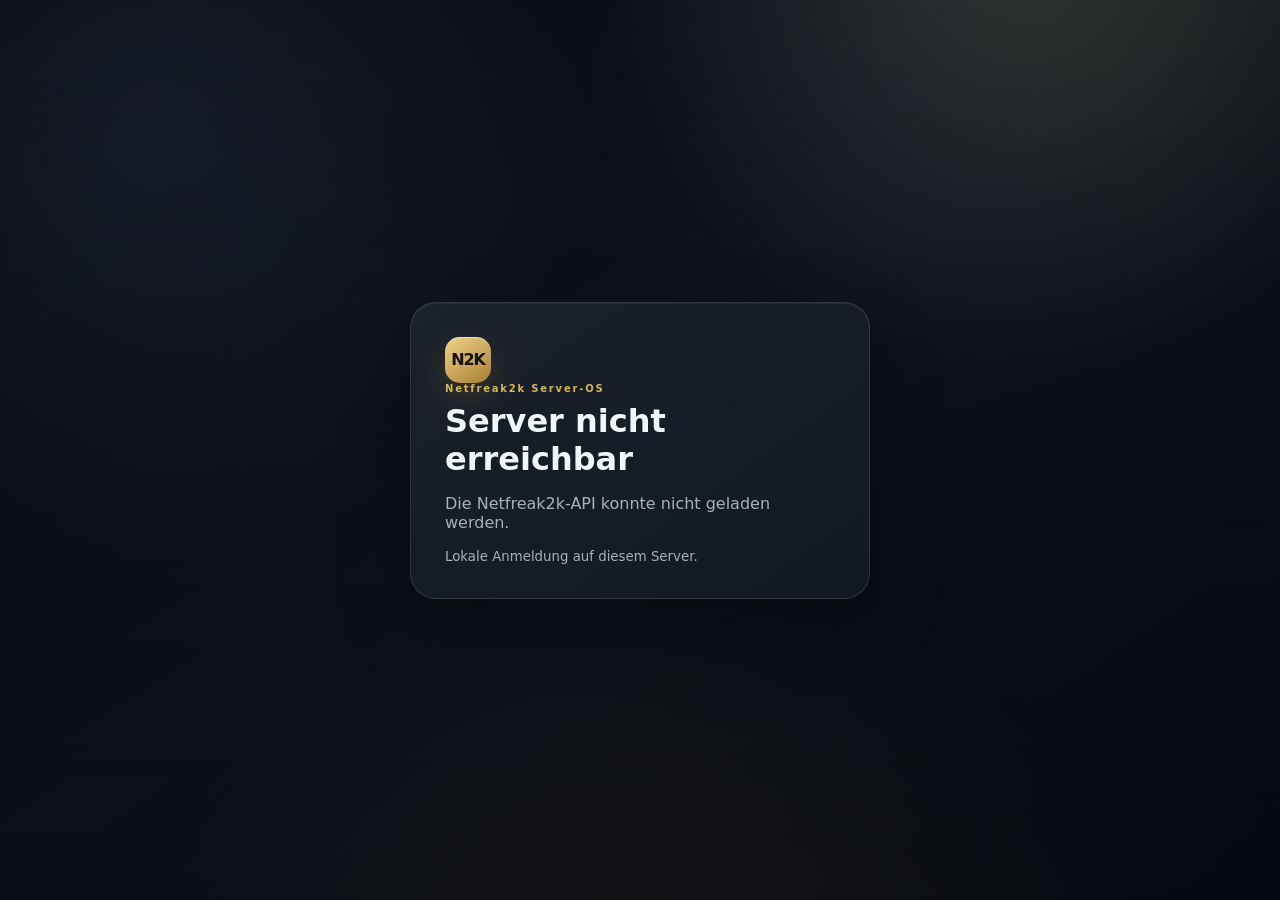
==== dashboard/index.html @ 042b4d08 "feat(overview): add compact Reticulum LXMF inbox tile" ====
<!doctype html>
<html lang="de">
<head>
  <meta charset="utf-8">
  <meta name="viewport" content="width=device-width,initial-scale=1,viewport-fit=cover">
  <meta name="theme-color" content="#07111f">
  <title>Netfreak2k Server-OS</title>
  <link rel="stylesheet" href="styles.css?v=20261009-rns-media-swap2">
  <link rel="stylesheet" href="media-center.css?v=20261007-polish1">
  <link rel="stylesheet" href="mobile.css?v=20261008-mobile-preview1">
  <link rel="stylesheet" href="monitoring-tiles.css?v=20261009-rns-double-width1">
  <link rel="stylesheet" href="photos.css?v=20261008-10">
  <link rel="stylesheet" href="ollama-chat.css?v=20261008-terminal1">
  <link rel="stylesheet" href="mobile-stabilization.css?v=20261009-rns-grid-ios-fix3">
  </head>
<body>
  <div id="update-experience" class="update-experience hidden" aria-live="polite">
    <div class="update-experience-card">
      <div class="update-experience-brand"><span>N2K</span><div><small>NETFREAK2K SERVER-OS</small><strong>Systemupdate</strong></div></div>
      <div class="update-experience-copy">
        <span id="update-experience-state" class="update-experience-state">UPDATE WIRD VORBEREITET</span>
        <h1 id="update-experience-title">Netfreak2k wird aktualisiert</h1>
        <p id="update-experience-message">Der neue Stand wird sicher installiert. Diese Seite bleibt während des gesamten Vorgangs geöffnet.</p>
      </div>
      <div class="update-experience-progress">
        <div><i id="update-experience-fill"></i></div>
        <strong id="update-experience-percent">0%</strong>
      </div>
      <div id="update-experience-stages" class="update-experience-stages">
        <span data-update-live-stage="prepare">Vorbereitung</span>
        <span data-update-live-stage="download">Download</span>
        <span data-update-live-stage="validate">Prüfung</span>
        <span data-update-live-stage="install">Installation</span>
        <span data-update-live-stage="containers">Dienste</span>
        <span data-update-live-stage="verify">Abschluss</span>
      </div>
      <div class="update-experience-footer">
        <span id="update-experience-connection">Verbindung zum Server aktiv</span>
        <button id="update-experience-reload" class="secondary hidden">Oberfläche neu laden</button>
      </div>
    </div>
  </div>

  <div id="auth-shell" class="auth-shell">
    <section class="auth-card glass">
      <div class="brand-mark">N2K</div>
      <p class="eyebrow">Netfreak2k Server-OS</p>
      <h1 id="auth-title">Wird geladen …</h1>
      <p id="auth-copy">Die lokale Serverkonfiguration wird geprüft.</p>

      <form id="setup-form" class="auth-form hidden">
        <label>Admin-Benutzer
          <input id="setup-username" autocomplete="username" minlength="3" maxlength="32" required>
        </label>
        <label>Passwort
          <input id="setup-password" type="password" autocomplete="new-password" minlength="10" required>
        </label>
        <label>Passwort wiederholen
          <input id="setup-password-repeat" type="password" autocomplete="new-password" minlength="10" required>
        </label>
        <button type="submit">Netfreak2k einrichten</button>
      </form>

      <form id="login-form" class="auth-form hidden">
        <label>Benutzer
          <input id="login-username" autocomplete="username" required>
        </label>
        <label>Passwort
          <input id="login-password" type="password" autocomplete="current-password" required>
        </label>
        <button type="submit">Anmelden</button>
      </form>

      <p id="auth-error" class="auth-error hidden"></p>
      <small class="auth-note">Lokale Anmeldung auf diesem Server.</small>
    </section>
  </div>

  <div id="n2k-toast-stack" class="n2k-toast-stack" aria-live="polite"></div>

  <div id="app-shell" class="app-shell hidden">
    <aside class="sidebar">
      <div class="brand">
        <div class="brand-mark">N2K</div>
        <div><strong>Netfreak2k</strong><span>Server-OS</span></div>
      </div>

      <nav class="side-nav">
        <button class="nav-item active" data-target="dashboard-top"><span>⌂</span>Übersicht</button>
        <button class="nav-item" data-target="workspace-panel"><span>▤</span>Arbeitsplatz</button>
        <button class="nav-item" data-target="calendar-panel"><span>□</span>Kalender</button>
        <button class="nav-item" data-target="office-panel"><span>▤</span>Office</button>
        <button class="nav-item" data-target="ai-panel"><span>✦</span>KI</button>
        <button class="nav-item" data-target="media-center-panel"><span>♪</span>Media Center</button>
        <button class="nav-item" data-target="photos-panel"><span>▧</span>Fotogalerie</button>
        <button class="nav-item" data-target="apps-panel"><span>▦</span>Apps</button>
        <button class="nav-item nav-subitem" data-target="privacy-panel"><span>◎</span>RNS Network Hub</button>
        
        
        <div id="system-nav-group" class="nav-group">
          <button id="system-nav-toggle" class="nav-item nav-group-toggle" type="button" aria-expanded="false">
            <span>▣</span><b>System</b><i>⌄</i>
          </button>
          <div class="nav-submenu">
            <button class="nav-item nav-subitem" data-target="health-panel"><span>♥</span>Systemstatus</button>
            <button class="nav-item nav-subitem" data-target="vms-panel"><span>▣</span>VMs</button>
            <button class="nav-item nav-subitem" data-target="storage-panel"><span>◉</span>Speicher</button>
            <button class="nav-item nav-subitem" data-target="backups-panel"><span>↺</span>Backups</button>
            <button class="nav-item nav-subitem" data-target="network-panel"><span>⌁</span>Netzwerk</button>
            <button class="nav-item nav-subitem" data-target="security-panel"><span>◆</span>Benutzer & Sicherheit</button>
            <button class="nav-item nav-subitem" data-target="scheduler-panel"><span>◷</span>Jobs & Scheduler</button>
            <button class="nav-item nav-subitem" data-target="events-panel"><span>≡</span>Logs & Ereignisse</button>
            <button class="nav-item nav-subitem" data-target="recovery-panel"><span>⚕</span>Recovery</button>
          </div>
        </div>
        <button class="nav-item" data-target="terminal-panel"><span>&gt;_</span>Terminal</button>
        <button class="nav-item" data-target="updates-panel"><span>⚙</span>Einstellungen</button>
        <button class="nav-item" data-target="help-panel"><span>?</span>FAQ &amp; Handbuch</button>
      </nav>

      <div class="sidebar-footer">
        <span id="server-dot" class="dot"></span>
        <span id="server-state">Verbinde …</span>
      </div>
    </aside>

    <nav id="n2k-mobile-dock" class="n2k-mobile-dock" aria-label="Mobile Schnellnavigation">
      <button type="button" data-mobile-view="dashboard-top"><span aria-hidden="true">⌂</span>Übersicht</button>
      <button type="button" data-mobile-view="workspace-panel"><span aria-hidden="true">▤</span>Dateien</button>
      <button type="button" data-mobile-view="media-center-panel"><span aria-hidden="true">♪</span>Medien</button>
      <button type="button" data-mobile-view="photos-panel"><span aria-hidden="true">▧</span>Fotos</button>
      <button type="button" id="n2k-mobile-more" aria-expanded="false" aria-controls="n2k-mobile-navigation"><span aria-hidden="true">☷</span>Mehr</button>
    </nav>
    <div id="n2k-mobile-nav-shade" class="n2k-mobile-nav-shade" hidden></div>
    <section class="workspace">
      <header class="topbar topbar-desktop">
        <div class="topbar-brand">
          <p class="eyebrow">N2K CONTROL CENTER</p>
          <div class="topbar-title-line">
            <h1>Netfreak2k Server-OS</h1><span id="n2k-top-weather" class="n2k-top-weather" hidden></span>
            <div id="overview-warning" class="overview-warning hidden" role="status" aria-live="polite"></div>
            <button id="top-update-status" class="top-update-status" data-target-view="updates-panel">
              <span class="health-dot"></span><strong>Update wird geprüft</strong>
            </button>
          </div>
          <p class="subtitle">Private Cloud · Server · Home Assistant · Arbeitsplatz</p>
        </div>

        <div class="topbar-search-center">
          <div class="command-search-wrap">
            <div class="command-search">
              <span>⌕</span>
              <input id="global-search" type="search" placeholder="Dateien, Apps, Musik, Sender & Einstellungen suchen …" aria-label="Suche">
              <kbd>Ctrl K</kbd>
            </div>
            <div id="global-search-results" class="global-search-results hidden"></div>
          </div>
        </div>

        <div id="top-media-player" class="top-media-player" aria-label="N2K Media Steuerung">
          <button class="top-media-open" data-target-view="media-center-panel" title="N2K Media Center öffnen">
            <span id="top-media-art" class="top-media-art"><span>♪</span></span>
            <span class="top-media-copy"><small id="top-media-status">MEDIA · BEREIT</small><strong id="top-media-title">Noch kein Titel</strong><em id="top-media-subtitle">Radio · Eigene Musik · Streaming</em></span>
          </button>
          <label class="top-media-volume" title="Lautstärke">
            <span>🔊</span><input id="top-media-volume" type="range" min="0" max="100" value="72" aria-label="Lautstärke">
          </label>
          <div class="top-media-controls" aria-label="Wiedergabesteuerung">
            <button id="top-media-prev" title="Vorheriger Sender">‹</button>
            <button id="top-media-play" title="Play">▶</button>
            <button id="top-media-pause" title="Pause">Ⅱ</button>
            <button id="top-media-stop" title="Stop">■</button>
            <button id="top-media-next" title="Nächster Sender">›</button>
            <button id="top-media-mute" title="Stumm">🔊</button>
          </div>
        </div>

        <div class="topbar-right">
          <div class="top-actions">
            <div class="n2k-top-system-metrics" aria-label="Systemressourcen"><span id="n2k-top-cpu">CPU –</span><span id="n2k-top-ram">RAM –</span></div>
            <div class="notification-wrap">
              <button id="notification-toggle" class="icon-button notification-button" title="Benachrichtigungen" aria-expanded="false">
                ♢<span id="notification-badge" class="notification-count hidden">0</span>
              </button>
              <div id="notification-panel" class="notification-panel hidden">
                <div class="notification-panel-head">
                  <div><small>N2K ALERTS</small><strong>Benachrichtigungen</strong></div>
                  <button id="notification-read-all" class="secondary compact">Alle gelesen</button>
                </div>
                <div class="notification-panel-tools">
                  <label><input id="notification-desktop-toggle" type="checkbox"> Desktop-Hinweise</label>
                  <span id="notification-summary">Keine neuen Hinweise</span>
                </div>
                <div id="notification-list" class="notification-list">
                  <div class="notification-empty">Benachrichtigungen werden geladen …</div>
                </div>
              </div>
            </div>
            <button id="refresh-status" class="icon-button" title="Status aktualisieren">↻</button>
            <div class="online-pill"><span class="dot ok"></span>System läuft</div>
            <div class="user-pill"><span id="session-user">admin</span><button id="logout">Abmelden</button></div>
          </div>
          <div class="topbar-welcome">
            <span id="top-welcome">Willkommen</span>
            <strong id="desktop-clock">--:--</strong>
            <small id="desktop-date">–</small>
          </div>
        </div>
      </header>

      <main>
        <section id="dashboard-top" class="overview-screen section-anchor">
          

          <div class="overview-inline-status">
            <span class="eyebrow">N2K DESKTOP</span>
            <strong id="overview-greeting">Willkommen</strong>
            <span id="overview-health-copy">Systemstatus wird geprüft …</span>
          </div>

          <div class="mini-metrics">
            <button class="mini-metric" data-view="system">
              <div class="metric-ring" id="cpu-ring"><span id="overview-cpu">–</span></div>
              <div class="cpu-metric-copy"><small>CPU</small><strong id="overview-cpu-label">wird gemessen</strong><span id="overview-cpu-cores">Kerne werden erkannt</span></div>
            </button>
            <button class="mini-metric" data-view="system">
              <div class="metric-ring" id="ram-ring"><span id="overview-ram">–</span></div>
              <div><small>RAM</small><strong id="overview-ram-label">–</strong></div>
            </button>
            <button class="mini-metric" data-target-view="storage-panel">
              <div class="metric-ring" id="storage-ring"><span id="overview-storage">–</span></div>
              <div><small>SPEICHER</small><strong id="overview-storage-label">–</strong></div>
            </button>
            <button class="mini-metric" data-view="system">
              <span class="mini-icon" aria-hidden="true">◷</span>
              <div><small>UPTIME</small><strong id="overview-uptime">–</strong></div>
            </button>
          </div>

          <div class="widget-grid">
            <button class="widget drive-widget" data-target-view="workspace-panel">
              <div class="widget-head"><div><small>N2K DRIVE</small><h3>Arbeitsplatz</h3></div><span>›</span></div>
              <div class="drive-widget-body">
                <div class="drive-donut" id="drive-storage-ring"><span id="drive-storage-percent">–</span></div>
                <div class="widget-stat-copy">
                  <strong id="drive-storage-copy">Speicher wird geladen</strong>
                  <span id="drive-meta">–</span>
                </div>
              </div>
            </button>

            <button class="widget network-widget" data-target-view="network-panel">
              <div class="widget-head"><div><small>NETZWERK</small><h3>Internet & LAN</h3></div><span>›</span></div>
              <div id="network-device-alert" class="n2k-network-alert" hidden></div>
              <div class="network-values">
                <div><span>↓ Download</span><strong id="network-down">0 B/s</strong></div>
                <div><span>↑ Upload</span><strong id="network-up">0 B/s</strong></div>
              </div>
              <canvas id="network-chart" width="420" height="64" aria-label="Netzwerkverlauf"></canvas>
              <div class="widget-detail-lines">
                <span><b>Provider</b><strong id="network-provider">–</strong></span>
                <span><b>Ping</b><strong id="network-ping">–</strong></span>
                <span><b>WAN</b><strong id="network-wan-ip">–</strong></span>
              </div>
              <small id="network-interface">LAN</small>
            </button>

            <button class="widget calendar-widget" data-target-view="calendar-panel">
              <div class="widget-head"><div><small>KALENDER</small><h3>Nächste Termine</h3></div><span>›</span></div>
              <div id="overview-calendar" class="overview-list"><div class="widget-empty">Keine Termine geladen.</div></div>
            </button>

            <button class="widget recent-widget" data-target-view="workspace-panel">
              <div class="widget-head"><div><small>N2K DRIVE</small><h3>Zuletzt hinzugefügt</h3></div><span>›</span></div>
              <div id="overview-recent" class="overview-list"><div class="widget-empty">Keine Dateien geladen.</div></div>
            </button>

            <button class="widget ha-widget" data-target-view="vms-panel">
              <div class="widget-head"><div><small>HOME ASSISTANT</small><h3>Smart Home</h3></div><span>›</span></div>
              <div class="ha-widget-status">
                <span id="overview-ha-dot" class="health-dot"></span>
                <div><strong id="overview-ha">Prüfe HAOS …</strong><span id="overview-ha-detail">–</span></div>
              </div>
            </button>

            <div id="overview-media-widget" class="widget overview-media-widget">
              <div class="widget-head"><div><small>N2K MEDIA</small><h3>Schnellsteuerung</h3></div><button class="widget-open-mini" data-target-view="media-center-panel" title="Media Center öffnen">›</button></div>
              <div class="overview-media-now">
                <span class="overview-media-icon" id="overview-media-art" aria-label="Cover des letzten Mediums">♪</span>
                <div><strong id="overview-media-title">Bereit</strong><small id="overview-media-subtitle">Radio & Streaming</small></div>
              </div>
              <div class="overview-media-controls">
                <button id="overview-media-prev" title="Vorheriger Sender">‹</button>
                <button id="overview-media-play" class="main" title="Play / Pause">▶</button>
                <button id="overview-media-next" title="Nächster Sender">›</button>
                <button data-target-view="media-center-panel" title="Media Center öffnen">☷</button>
              </div>
              <div class="overview-media-favorites">
                <small>FAVORITEN</small>
                <div id="overview-media-favorites"><span class="widget-empty">Noch keine Radio-Favoriten.</span></div>
              </div>
            </div>


            <div class="widget activity-widget">
              <div class="widget-head"><div><small>AKTIVITÄT</small><h3>Was zuletzt passiert ist</h3></div></div>
              <div id="overview-activity" class="overview-list"><div class="widget-empty">Aktivität wird geladen.</div></div>
            </div>

            <button class="widget n2k-photo-home-widget" type="button" data-target-view="photos-panel" aria-label="Fotogalerie öffnen">
              <div class="widget-head"><div><small>FOTO & ALBEN</small><h3>Fotogalerie</h3></div><span class="widget-open-mini">›</span></div>
              <div class="n2k-photo-home-art" aria-hidden="true"><span>▧</span><span>◩</span><span>▣</span></div>
              <div class="n2k-service-live"><span>Deine Bilder und Alben</span><strong>Galerie öffnen ›</strong></div>
            </button>
            <button type="button" class="widget n2k-lxmf-inbox-widget" id="n2k-lxmf-inbox-open" aria-label="Reticulum Posteingang öffnen">
              <div class="widget-head"><div><small>RETICULUM · LXMF</small><h3>Posteingang</h3></div><span aria-hidden="true">›</span></div>
              <div class="n2k-lxmf-inbox-line"><strong id="n2k-lxmf-inbox-count">–</strong><span>Empfangene Nachrichten</span></div>
              <div class="n2k-lxmf-inbox-preview"><small>Letzter Eingang</small><strong id="n2k-lxmf-inbox-sender">Noch nicht geladen</strong><span id="n2k-lxmf-inbox-text">Nachrichten werden geprüft …</span></div>
              <small id="n2k-lxmf-inbox-status" role="status">Synchronisierung ausstehend</small>
            </button>
            <section class="widget n2k-network-service-widget n2k-rns-hub-widget" aria-label="RNS Network Hub">
              <div class="widget-head"><div><small>RETICULUM NETWORK</small><h3>RNS Network Hub</h3></div><button class="widget-open-mini" data-target-view="privacy-panel" title="RNS Network Hub öffnen">›</button></div>
              <div class="n2k-service-live"><span id="n2k-mesh-state">Status wird geprüft …</span><strong id="n2k-mesh-nodes">Nodes: nicht verfügbar</strong></div>
              <div class="n2k-rns-extra"><div><small>Protokoll</small><strong>Reticulum / LXMF</strong></div><div><small>Erkennung</small><strong id="n2k-rns-discovery">Wird geprüft …</strong></div><div><small>Erreichbare Routen</small><strong id="n2k-rns-routes">–</strong></div></div><div class="n2k-rns-freshness"><div><small>15 Min</small><strong id="n2k-rns-15m">–</strong></div><div><small>1 Std</small><strong id="n2k-rns-1h">–</strong></div><div><small>24 Std</small><strong id="n2k-rns-24h">–</strong></div></div><div class="n2k-service-graph"><span id="n2k-mesh-traffic">Traffic: –</span><canvas id="n2k-mesh-chart" width="280" height="46" aria-label="MeshLink Netzwerkverlauf"></canvas><div class="n2k-service-track"><i id="n2k-mesh-meter"></i></div></div>
              <div class="n2k-service-actions"><button type="button" id="n2k-mesh-on" disabled>Ein</button><button type="button" id="n2k-mesh-off" disabled>Aus</button></div>
            </section>

          </div>

          <div class="overview-statusbar">
            <button data-target-view="apps-panel"><span id="overview-apps-dot" class="health-dot"></span><strong id="overview-apps">Apps –</strong></button>
            <button data-target-view="backups-panel"><span id="overview-backup-dot" class="health-dot"></span><strong id="overview-backup">Backup –</strong></button>
            <button data-target-view="updates-panel"><span id="overview-update-dot" class="health-dot"></span><strong id="overview-update">Update –</strong></button>
            <button data-target-view="dashboard-top"><span id="overview-system-dot" class="health-dot"></span><strong id="overview-system">System –</strong></button>
          </div>
        </section>

        <section id="module-grid" class="dashboard-grid module-grid hidden">
          <article id="photos-panel" class="panel section-anchor">
            <div class="panel-head"><div><p class="eyebrow">N2K FOTOGALERY · LOKAL</p><h2>Fotogalery</h2><p>Fotos aus dem Medienbereich deines N2K Drive. Ohne Cloud-Zwang.</p></div></div>
            <div class="n2k-photos-toolbar"><button id="n2k-photos-back" disabled>← Zurück</button><strong id="n2k-photos-path">Mediathek</strong><input id="n2k-photos-search" type="search" placeholder="Fotos im Ordner suchen" aria-label="Fotos durchsuchen"><button id="n2k-photos-refresh">Aktualisieren</button><button id="n2k-photo-duplicates" type="button">Duplikate prüfen</button><button id="n2k-photo-export-all" type="button">Backup ZIP</button><input id="n2k-photo-restore-file" type="file" accept=".zip,application/zip" hidden><button id="n2k-photo-restore" type="button">Backup wiederherstellen</button><button id="n2k-photo-export-album" type="button" disabled>Album ZIP</button><input id="n2k-photos-files" type="file" accept="image/*" multiple hidden><button id="n2k-photos-import">Fotos hinzufügen</button></div>
            <div class="n2k-photo-tabs"><button type="button" data-photo-view="timeline" class="active">Timeline</button><button type="button" data-photo-view="all">Alle Fotos</button><button type="button" data-photo-view="favorites">Favoriten</button><button type="button" data-photo-view="albums">Alben</button><button type="button" data-photo-view="trash">Papierkorb</button><button type="button" id="n2k-photo-new-album">+ Album</button><select id="n2k-photo-year" aria-label="Timeline-Jahr wählen"><option value="all">Alle Jahre</option></select></div>
            <div class="n2k-photo-bulk"><strong id="n2k-photo-selected">0 ausgewählt</strong><button id="n2k-photo-bulk-fav" type="button" disabled>♥ Favorisieren</button><button id="n2k-photo-bulk-album" type="button" disabled>+ Zu Album</button><button id="n2k-photo-bulk-clear" type="button" disabled>Auswahl aufheben</button><button id="n2k-photo-bulk-trash" type="button" disabled>In Papierkorb</button></div>
            <div id="n2k-photos-status" aria-live="polite">Fotos werden geladen …</div><div id="n2k-photos-grid"></div>
          </article>
          <article id="workspace-panel" class="panel workspace-panel section-anchor">
            <div class="panel-head">
              <div>
                <p class="eyebrow">N2K DRIVE</p>
                <h2>Arbeitsplatz</h2>
                <p>Deine private Cloud direkt auf diesem Server.</p>
              </div>
              <div class="workspace-tools">
                <input id="workspace-upload-input" type="file" multiple hidden>
                <button id="workspace-upload" class="primary compact">Dateien hochladen</button>
                <button id="workspace-new-folder" class="secondary compact">Neuer Ordner</button>
              </div>
            </div>
            <div class="drive-shell">
              <aside class="drive-sidebar">
                <button class="drive-area active" data-area="documents">▤ Dokumente</button>
                <button class="drive-area" data-area="media">▧ Bilder & Videos</button>
                <button class="drive-area" data-area="audio">♪ Audio</button>
                <button class="drive-area" data-area="downloads">⇩ Downloads</button>
                <button class="drive-area" data-area="personal">◉ Persönlich</button>
                <button class="drive-area" data-area="shared">⇄ Shared</button>
                <button class="drive-area" data-area="trash">⌫ Papierkorb</button>
              </aside>
              <section class="drive-content">
                <div class="drive-pathbar">
                  <button id="workspace-up" class="icon-button" title="Eine Ebene höher">↑</button>
                  <div id="workspace-breadcrumbs" class="breadcrumbs">Dokumente</div>
                  <span id="workspace-summary" class="muted">–</span>
                </div>
                <div id="workspace-list" class="workspace-list">
                  <div class="app-empty">Arbeitsplatz wird geladen …</div>
                </div>
              </section>
            </div>
          </article>

          <article id="drive-management-panel" class="panel drive-management-panel section-anchor">
            <div class="panel-head">
              <div>
                <p class="eyebrow">N2K DRIVE CONTROL</p>
                <h2>Cloud-Verwaltung</h2>
                <p>Favoriten, Freigaben und Dateiversionen zentral verwalten.</p>
              </div>
            </div>
            <div class="drive-management-grid">
              <section>
                <div class="subpanel-head"><h3>Favoriten</h3><button id="refresh-favorites" class="secondary compact">Neu laden</button></div>
                <div id="favorites-list" class="cloud-list"><div class="app-empty">Favoriten werden geladen …</div></div>
              </section>
              <section>
                <div class="subpanel-head"><h3>Aktive Freigaben</h3><button id="refresh-shares" class="secondary compact">Neu laden</button></div>
                <div id="shares-list" class="cloud-list"><div class="app-empty">Freigaben werden geladen …</div></div>
              </section>
              <section class="versions-section">
                <div class="subpanel-head"><h3 id="versions-title">Dateiversionen</h3></div>
                <div id="versions-list" class="cloud-list"><div class="app-empty">Wähle bei einer Datei „Versionen“.</div></div>
              </section>
            </div>
          </article>

          <article id="calendar-panel" class="panel calendar-panel section-anchor">
            <div class="panel-head">
              <div>
                <p class="eyebrow">N2K CALENDAR</p>
                <h2>Kalender</h2>
                <p>Lokale Termine heute – CalDAV-Synchronisation folgt als nächste Schicht.</p>
              </div>
              <div class="calendar-nav">
                <button id="calendar-prev" class="secondary compact">‹</button>
                <strong id="calendar-month">–</strong>
                <button id="calendar-next" class="secondary compact">›</button>
              </div>
            </div>
            <div class="calendar-shell">
              <div>
                <div class="calendar-weekdays">
                  <span>Mo</span><span>Di</span><span>Mi</span><span>Do</span><span>Fr</span><span>Sa</span><span>So</span>
                </div>
                <div id="calendar-grid" class="calendar-grid"></div>
              </div>
              <aside class="event-editor">
                <h3>Termin anlegen</h3>
                <label>Titel<input id="event-title" maxlength="160" placeholder="z. B. Wartung"></label>
                <label>Beginn<input id="event-start" type="datetime-local"></label>
                <label>Ende<input id="event-end" type="datetime-local"></label>
                <label>Notiz<textarea id="event-notes" rows="3" maxlength="2000"></textarea></label>
                <button id="event-create" class="primary">Termin speichern</button>
                <div id="upcoming-events" class="upcoming-events"></div>
              </aside>
            </div>
          </article>

          <article id="wallpaper-panel" class="panel wallpaper-panel section-anchor">
            <div class="panel-head">
              <div>
                <p class="eyebrow">N2K PERSONALISIERUNG</p>
                <h2>Wallpaper</h2>
                <p>Zehn originale Netfreak2k-Motive – von Natur und Ruhe bis Space und Cyber City.</p>
              </div>
              <span id="wallpaper-selected" class="state-pill">lädt</span>
            </div>
            <div class="n2k-wallpaper-scroller"><button type="button" id="wallpaper-prev" class="n2k-wallpaper-arrow" aria-label="Vorherige Wallpaper">‹</button><div id="wallpaper-gallery" class="wallpaper-gallery">
              <div class="app-empty">Wallpaper werden geladen …</div>
            </div>
            <button type="button" id="wallpaper-next" class="n2k-wallpaper-arrow" aria-label="Weitere Wallpaper">›</button></div><div class="n2k-location-settings"><div><strong>Standort &amp; Wetter</strong><p>Optional: Nur bei gespeichertem Ort wird das aktuelle Wetter in der oberen Statusleiste angezeigt.</p></div><div class="n2k-location-form"><input id="n2k-location-input" type="text" maxlength="75" autocomplete="off" placeholder="Ort suchen, z. B. Aken Elbe" aria-label="Benutzerstandort"><div id="n2k-location-suggestions" class="n2k-location-suggestions" role="listbox" hidden></div><button type="button" id="n2k-location-save">Speichern</button><button type="button" id="n2k-location-clear" class="secondary">Entfernen</button></div><small id="n2k-location-feedback"></small></div><div class="wallpaper-note">
              Alle Motive wurden eigens für Netfreak2k Server-OS erzeugt. Es werden keine fremden Betriebssystem-Wallpaper oder Markenassets verwendet.
            </div>
          </article>

          <article id="sync-panel" class="panel sync-panel section-anchor">
            <div class="panel-head">
              <div>
                <p class="eyebrow">N2K SYNC</p>
                <h2>Synchronisation</h2>
                <p>WebDAV für N2K Drive und CalDAV für Kalender – mit separaten App-Passwörtern.</p>
              </div>
              <button id="sync-create" class="primary compact">App-Passwort erstellen</button>
            </div>
            <div class="sync-endpoints">
              <div>
                <small>WEBDAV</small>
                <code id="sync-webdav-url">–</code>
                <button class="mini-action" data-copy-sync="webdav">URL kopieren</button>
              </div>
              <div>
                <small>CALDAV</small>
                <code id="sync-caldav-url">–</code>
                <button class="mini-action" data-copy-sync="caldav">URL kopieren</button>
              </div>
            </div>
            <div class="sync-note">
              Verwende deinen Netfreak2k-Benutzernamen plus ein hier erzeugtes App-Passwort. Das normale Admin-Passwort wird nicht für DAV verwendet.
            </div>
            <div id="sync-secret-box" class="sync-secret-box hidden">
              <strong>App-Passwort – nur jetzt sichtbar</strong>
              <code id="sync-secret">–</code>
              <button id="sync-copy-secret" class="secondary compact">Passwort kopieren</button>
            </div>
            <div class="subpanel-head"><h3>Aktive Sync-Zugänge</h3><button id="sync-refresh" class="secondary compact">Neu laden</button></div>
            <div id="sync-credentials-list" class="cloud-list"><div class="app-empty">Sync-Zugänge werden geladen …</div></div>
          </article>

          <article id="updates-panel" class="panel update-panel update-center section-anchor">
            <div class="panel-head">
              <div>
                <p class="eyebrow">N2K UPDATE CENTER</p>
                <h2>Systemaktualisierung</h2>
                <p>GitHub-Stand prüfen, Update-Fortschritt verfolgen und installierten Stand vergleichen.</p>
              </div>
              <span id="update-state-pill" class="state-pill">Prüfe …</span>
            </div>

            <div class="update-progress-card">
              <div class="update-progress-head">
                <div>
                  <small>AKTUELLER STATUS</small>
                  <strong id="update-title">Prüfe GitHub …</strong>
                  <span id="update-detail">Update-Status wird geladen.</span>
                </div>
                <strong id="update-progress-percent">0%</strong>
              </div>
              <div class="update-progress-track">
                <span id="update-progress-fill"></span>
              </div>
              <div class="update-step-line">
                <span id="update-step">Bereit</span>
                <span id="update-progress-time">–</span>
              </div>
            </div>

            <div class="update-info-grid">
              <section>
                <small>INSTALLIERTER STAND</small>
                <strong id="update-installed-ref">–</strong>
                <span id="update-installed-fingerprint">–</span>
              </section>
              <section>
                <small>VERFÜGBARER STAND</small>
                <strong id="update-remote-ref">–</strong>
                <span id="update-remote-fingerprint">–</span>
              </section>
              <section>
                <small>LETZTE PRÜFUNG</small>
                <strong id="update-last-check">–</strong>
                <span id="update-source">Quelle: GitHub</span>
              </section>
              <section>
                <small>INSTALLIERT AM</small>
                <strong id="update-installed-at">–</strong>
                <span id="update-runtime-state">Kein Update aktiv</span>
              </section>
            </div>

            <div class="update-stage-list">
              <span data-update-stage="prepare">Vorbereiten</span>
              <span data-update-stage="download">Download</span>
              <span data-update-stage="extract">Entpacken</span>
              <span data-update-stage="validate">Prüfen</span>
              <span data-update-stage="install">Installieren</span>
              <span data-update-stage="services">Dienste</span>
              <span data-update-stage="containers">Container</span>
              <span data-update-stage="verify">Abschluss</span>
            </div>

            <section class="update-safety-card">
              <div class="health-card-head">
                <div><small>UPDATE SAFETY</small><strong>Preflight & Recovery</strong></div>
                <span id="update-preflight-badge" class="health-badge">PRÜFE</span>
              </div>
              <div class="update-safety-summary">
                <div><small>PFLICHTPRÜFUNGEN</small><strong id="update-preflight-score">–</strong><span id="update-preflight-time">–</span></div>
                <div><small>SICHERUNG</small><strong id="update-backup-mode">Automatisch</strong><span>Verifiziertes Backup vor Installation</span></div>
                <div><small>LETZTER UPDATE-PUNKT</small><strong id="update-last-backup">–</strong><span id="update-last-backup-meta">–</span></div>
              </div>
              <div id="update-preflight-list" class="update-preflight-list">
                <div class="health-empty">Preflight wird geladen …</div>
              </div>
            </section>

            <div class="panel-actions update-actions">
              <button id="refresh-updates" class="secondary">Neu prüfen</button>
              <button id="install-update" class="primary">Jetzt aktualisieren</button>
            </div>
          </article>

          <article id="apps-panel" class="panel apps-panel section-anchor">
            <div class="panel-head">
              <div>
                <p class="eyebrow">N2K DOCKER</p>
                <h2>Apps & Container</h2>
                <p>Ressourcen, Ports, Volumes, Logs und Laufzeitsteuerung der N2K-Dienste.</p>
              </div>
              <button id="refresh-apps" class="secondary compact">↻ Neu messen</button>
            </div>
            <div class="apps-kpi-grid">
              <section><small>CONTAINER</small><strong id="apps-total">–</strong><span id="apps-summary">Lade Container …</span></section>
              <section><small>AKTIV</small><strong id="apps-running">–</strong><span>laufende Dienste</span></section>
              <section><small>VERWALTET</small><strong id="apps-managed">–</strong><span>steuerbare Apps</span></section>
              <section><small>SYSTEM</small><strong id="apps-core">–</strong><span>geschützte Core-Dienste</span></section>
            </div>
            <div id="apps-list" class="apps-list apps-list-v2"></div>
          </article>

          <article id="app-store-panel" class="panel store-panel">
            <div class="panel-head">
              <div><h2>App-Katalog</h2><p>Freigegebene One-Click-Apps für Netfreak2k.</p></div>
              <button id="refresh-catalog" class="secondary compact">Neu laden</button>
            </div>
            <div id="catalog-list" class="catalog-list">
              <div class="app-empty">Katalog wird geladen …</div>
            </div>
          </article>

          <article id="security-panel" class="panel security-panel section-anchor">
            <div class="panel-head">
              <div>
                <p class="eyebrow">N2K SECURITY CENTER</p>
                <h2>Benutzer & Sicherheit</h2>
                <p>Konten, Rollen, aktive Sitzungen und Audit-Protokoll.</p>
              </div>
              <span id="security-role-badge" class="status-chip">lädt</span>
            </div>

            <div class="security-summary-grid">
              <section><small>MEIN KONTO</small><strong id="security-me">–</strong><span id="security-me-role">–</span></section>
              <section><small>AKTIVE SITZUNGEN</small><strong id="security-session-count">0</strong><span>angemeldete Browser</span></section>
              <section><small>BENUTZER</small><strong id="security-user-count">–</strong><span>lokale N2K-Konten</span></section>
            </div>

            <div class="security-grid">
              <section class="security-card">
                <div class="security-card-head"><div><small>SITZUNGEN</small><strong>Angemeldete Geräte</strong></div></div>
                <div id="security-session-list" class="security-list"><div class="app-empty">Sitzungen werden geladen …</div></div>
              </section>
            </div>

            <section id="security-users-card" class="security-card security-users-card">
              <div class="security-card-head">
                <div><small>BENUTZER</small><strong>Konten & Rollen</strong></div>
                <button id="security-user-create-toggle" class="primary compact">Benutzer hinzufügen</button>
              </div>
              <div id="security-user-create" class="security-user-create hidden">
                <label>Benutzername<input id="security-new-username" minlength="3" maxlength="32"></label>
                <label>Passwort<input id="security-new-password" type="password" minlength="10"></label>
                <label>Rolle<select id="security-new-role"><option value="viewer">Viewer</option><option value="operator">Operator</option><option value="admin">Admin</option></select></label>
                <button id="security-user-create-save" class="primary compact">Konto erstellen</button>
              </div>
              <div id="security-user-list" class="security-list"><div class="app-empty">Benutzer werden geladen …</div></div>
              <div class="security-role-note">
                <strong>Admin</strong> verwaltet System und Benutzer · <strong>Operator</strong> darf das System bedienen · <strong>Viewer</strong> hat nur Lesezugriff.
              </div>
            </section>

            <section id="remote-access-card" class="security-card remote-access-card">
              <div class="security-card-head">
                <div><small>HTTPS & REMOTE</small><strong>Sicherer Zugriff</strong></div>
                <span id="remote-access-badge" class="security-badge">LÄDT</span>
              </div>
              <div class="remote-access-summary">
                <div><small>LOKALES HTTPS</small><strong id="remote-local-url">–</strong><span id="remote-local-note">Gateway wird geprüft</span></div>
                <div><small>ZERTIFIKAT</small><strong id="remote-cert-state">–</strong><span id="remote-cert-expiry">–</span></div>
                <div><small>REMOTE</small><strong id="remote-mode-state">Lokal</strong><span id="remote-domain-state">Kein öffentlicher Domain-Zugriff</span></div>
              </div>
              <div class="remote-connectivity-grid">
                <section><small>WAN IPv4</small><strong id="remote-public-ip">–</strong><span id="remote-public-ip-note">wird geprüft</span></section>
                <section><small>DNS → WAN</small><strong id="remote-dns-match">–</strong><span id="remote-dns-values">–</span></section>
                <section><small>PORTS</small><strong id="remote-port-state">–</strong><span id="remote-port-detail">TCP 80 / 443</span></section>
                <section><small>HTTPS TEST</small><strong id="remote-selftest-state">–</strong><span id="remote-selftest-detail">–</span></section>
              </div>
              <div id="remote-connectivity-checks" class="remote-connectivity-checks">
                <div class="app-empty">Erreichbarkeit wird geprüft …</div>
              </div>
              <div id="remote-outside-note" class="remote-outside-note">
                Outside-In-Status wird geprüft …
              </div>

              <div id="remote-admin-config" class="remote-admin-config">
                <div class="remote-mode-switch">
                  <label><input type="radio" name="remote-mode" value="local" checked><span><strong>Nur lokal</strong><small>HTTP + HTTPS im Heimnetz, kein öffentlicher Domain-Zugriff.</small></span></label>
                  <label><input type="radio" name="remote-mode" value="domain"><span><strong>Eigene Domain + Let's Encrypt</strong><small>Automatisches öffentliches TLS-Zertifikat über DNS und Portfreigaben.</small></span></label>
                </div>
                <div id="remote-domain-config" class="remote-domain-config hidden">
                  <label>Domain<input id="remote-domain" type="text" maxlength="190" placeholder="server.example.de"></label>
                  <label>E-Mail für Let's Encrypt<input id="remote-email" type="email" maxlength="190" placeholder="admin@example.de"></label>
                  <div class="remote-requirements">
                    <strong>Vorher erforderlich</strong>
                    <span>DNS zeigt auf deine öffentliche IP · TCP 80/443 sind im Router auf den Server weitergeleitet.</span>
                  </div>
                </div>
                <div class="security-card-actions">
                  <button id="remote-save" class="primary compact">Zugriff konfigurieren</button>
                  <button id="remote-renew" class="secondary compact">Zertifikat prüfen / erneuern</button>
                </div>
              </div>
              <div class="remote-security-note">
                Der eigentliche N2K-Webcontainer ist nur noch an <strong>127.0.0.1</strong> gebunden. Externe Zugriffe laufen ausschließlich über den gehärteten Nginx-Gateway.
              </div>
            </section>

            <section id="security-host-hardening" class="security-card security-hardening-card">
              <div class="security-card-head">
                <div><small>HOST HARDENING</small><strong>Firewall & Angriffsfläche</strong></div>
                <span id="security-hardening-score" class="security-badge">LÄDT</span>
              </div>
              <div class="security-hardening-summary">
                <div><small>FIREWALL</small><strong id="security-firewall-state">–</strong><span id="security-firewall-detail">–</span></div>
                <div><small>SSH</small><strong id="security-ssh-state">–</strong><span id="security-ssh-unit">–</span></div>
                <div><small>FEHLLOGINS 24H</small><strong id="security-failed-logins">–</strong><span id="security-failed-login-meta">–</span></div>
                <div><small>HOST-PORTS</small><strong id="security-listener-count">–</strong><span id="security-exposed-count">–</span></div>
              </div>
              <div class="security-hardening-grid">
                <section>
                  <div class="security-hardening-head"><div><small>LISTENING PORTS</small><strong>Gebundene Host-Dienste</strong></div><span>read-only</span></div>
                  <div id="security-listener-list" class="security-listener-list"><div class="app-empty">Ports werden geprüft …</div></div>
                </section>
                <section>
                  <div class="security-hardening-head"><div><small>FINDINGS</small><strong>Härtungs-Hinweise</strong></div></div>
                  <div id="security-finding-list" class="security-finding-list"><div class="app-empty">Sicherheitslage wird geprüft …</div></div>
                </section>
              </div>
            </section>

            <section id="security-audit-card" class="security-card security-audit-card">
              <div class="security-card-head"><div><small>AUDIT LOG</small><strong>Sicherheitsprotokoll</strong></div><span>letzte 100 Ereignisse</span></div>
              <div id="security-audit-list" class="security-audit-list"><div class="app-empty">Audit-Protokoll wird geladen …</div></div>
            </section>
          </article>

          <article id="health-panel" class="panel health-panel section-anchor">
            <div class="health-hero">
              <div>
                <p class="eyebrow">N2K SYSTEM HEALTH</p>
                <h2>Systemstatus & Monitoring</h2>
                <p>Gesundheit, Temperaturen, Speicher, Docker, Home Assistant und Serververlauf an einem Ort.</p>
              </div>
              <div class="health-score-block">
                <div id="health-score-ring" class="health-score-ring"><strong id="health-score">–</strong><span>HEALTH</span></div>
                <div><small>GESAMTZUSTAND</small><strong id="health-overall">Wird geprüft …</strong><span id="health-sampled-at">–</span></div>
              </div>
            </div>

            <div class="health-toolbar">
              <div class="health-range-tabs">
                <button class="active" data-health-range="24h">24 Stunden</button>
                <button data-health-range="7d">7 Tage</button>
              </div>
              <button id="health-refresh" class="secondary compact">↻ Neu messen</button>
            </div>

            <div class="health-kpi-grid">
              <section class="health-kpi"><span class="health-kpi-icon">CPU</span><div><small>CPU-AUSLASTUNG</small><strong id="health-cpu">–</strong><span id="health-cpu-detail">–</span></div></section>
              <section class="health-kpi"><span class="health-kpi-icon temp">°C</span><div><small>TEMPERATUR</small><strong id="health-temp">–</strong><span id="health-temp-detail">Sensoren werden geprüft</span></div></section>
              <section class="health-kpi"><span class="health-kpi-icon">RAM</span><div><small>ARBEITSSPEICHER</small><strong id="health-ram">–</strong><span id="health-ram-detail">–</span></div></section>
              <section class="health-kpi"><span class="health-kpi-icon">SSD</span><div><small>SPEICHER</small><strong id="health-storage">–</strong><span id="health-storage-detail">–</span></div></section>
              <section class="health-kpi"><span class="health-kpi-icon">LD</span><div><small>LOAD AVERAGE</small><strong id="health-load">–</strong><span id="health-load-detail">1 / 5 / 15 Min.</span></div></section>
              <section class="health-kpi"><span class="health-kpi-icon">NET</span><div><small>NETZWERK</small><strong id="health-network">–</strong><span id="health-network-detail">–</span></div></section>
            </div>

            <section class="health-chart-card">
              <div class="health-chart-head">
                <div><small>SYSTEMVERLAUF</small><strong id="health-chart-title">CPU · RAM · Temperatur · Speicher</strong></div>
                <div class="health-chart-legend"><span class="cpu"></span>CPU <span class="ram"></span>RAM <span class="temp"></span>Temp. <span class="storage"></span>Speicher</div>
              </div>
              <canvas id="health-history-chart" width="1100" height="280" aria-label="Systemzustand Verlauf"></canvas>
              <div class="health-chart-scale"><span id="health-history-points">Noch keine Historie</span><span id="health-history-range">24 Stunden</span></div>
            </section>

            <div class="health-status-grid">
              <section class="health-status-card">
                <div class="health-card-head"><div><small>DATENTRÄGER</small><strong>SMART</strong></div><span id="health-smart-badge" class="health-badge">–</span></div>
                <div id="health-smart-list" class="health-list"><div class="health-empty">SMART-Daten werden geladen …</div></div>
              </section>
              <section class="health-status-card">
                <div class="health-card-head"><div><small>PLATTFORM</small><strong>Docker & Dienste</strong></div><span id="health-services-badge" class="health-badge">–</span></div>
                <div id="health-service-list" class="health-list"><div class="health-empty">Dienste werden geladen …</div></div>
              </section>
              <section class="health-status-card">
                <div class="health-card-head"><div><small>WORKLOAD</small><strong>Home Assistant & Backup</strong></div><span id="health-workload-badge" class="health-badge">–</span></div>
                <div id="health-workload-list" class="health-list"><div class="health-empty">Workloads werden geladen …</div></div>
              </section>
            </div>

            <section class="hardware-maintenance-card">
              <div class="health-card-head">
                <div><small>HARDWARE</small><strong>Server-Hardware</strong></div>
                <span id="hardware-state-badge" class="health-badge">LÄDT</span>
              </div>
              <div class="hardware-summary-grid">
                <div><small>SYSTEM</small><strong id="hardware-system">–</strong><span id="hardware-board">–</span></div>
                <div><small>CPU</small><strong id="hardware-cpu-model">–</strong><span id="hardware-cpu-meta">–</span></div>
                <div><small>RAM</small><strong id="hardware-memory">–</strong><span id="hardware-uptime">–</span></div>
                <div><small>KERNEL</small><strong id="hardware-kernel">–</strong><span id="hardware-os">–</span></div>
              </div>
              <div class="hardware-body-grid">
                <section class="hardware-drives-card">
                  <div class="hardware-subhead"><div><small>DATENTRÄGER</small><strong>Laufwerke & SMART</strong></div><span id="hardware-drive-count">0</span></div>
                  <div id="hardware-drive-list" class="hardware-drive-list"><div class="health-empty">Laufwerke werden geladen …</div></div>
                </section>
                <section class="maintenance-actions-card">
                  <div class="hardware-subhead"><div><small>WARTUNG</small><strong>Host-Steuerung</strong></div></div>
                  <p>Diese Aktionen betreffen den Host und seine laufenden Dienste.</p>
                  <div class="maintenance-action-row">
                    <button id="host-reboot" class="secondary">↻ Neu starten</button>
                    <button id="host-poweroff" class="danger">⏻ Ausschalten</button>
                  </div>
                  <div id="host-power-note" class="maintenance-note">Nur Administratoren können Host-Aktionen ausführen.</div>
                </section>
              </div>
            </section>

            <section class="monitoring-automation-card">
              <div class="health-card-head">
                <div><small>MONITORING & AUTOMATION</small><strong>Alarmregeln & Wartungsmodus</strong></div>
                <span id="monitoring-policy-badge" class="health-badge">LÄDT</span>
              </div>
              <div class="monitoring-policy-grid">
                <label>Temperatur Warnung
                  <div class="monitoring-input-unit"><input id="monitor-temp-warning" type="number" min="35" max="100" step="1"><span>°C</span></div>
                </label>
                <label>Temperatur Kritisch
                  <div class="monitoring-input-unit"><input id="monitor-temp-critical" type="number" min="40" max="110" step="1"><span>°C</span></div>
                </label>
                <label>Speicher Warnung
                  <div class="monitoring-input-unit"><input id="monitor-storage-warning" type="number" min="40" max="98" step="1"><span>%</span></div>
                </label>
                <label>Speicher Kritisch
                  <div class="monitoring-input-unit"><input id="monitor-storage-critical" type="number" min="50" max="99" step="1"><span>%</span></div>
                </label>
                <label>Backup maximal alt
                  <select id="monitor-backup-age">
                    <option value="12">12 Stunden</option>
                    <option value="24">24 Stunden</option>
                    <option value="48">48 Stunden</option>
                    <option value="72">3 Tage</option>
                    <option value="120">5 Tage</option>
                    <option value="168">7 Tage</option>
                    <option value="336">14 Tage</option>
                  </select>
                </label>
              </div>

              <div class="monitoring-toggle-grid">
                <label><input id="monitor-service-alerts" type="checkbox"><span><strong>Dienste & Workloads</strong><small>Docker, Services und Home Assistant melden</small></span></label>
                <label><input id="monitor-network-alerts" type="checkbox"><span><strong>Neue Netzwerkgeräte</strong><small>Unbekannte Geräte als Hinweis melden</small></span></label>
                <label><input id="monitor-update-alerts" type="checkbox"><span><strong>Update-Hinweise</strong><small>Neue Netfreak2k-Stände melden</small></span></label>
                <label class="maintenance-toggle"><input id="monitor-maintenance-mode" type="checkbox"><span><strong>Wartungsmodus</strong><small>Service-, Netzwerk- und Update-Alarme temporär unterdrücken</small></span></label>
              </div>

              <div class="monitoring-quiet-row">
                <label class="monitoring-quiet-switch"><input id="monitor-quiet-enabled" type="checkbox"><span><strong>Ruhezeit</strong><small>Nur kritische Meldungen werden während dieser Zeit zugestellt.</small></span></label>
                <label>Von<input id="monitor-quiet-start" type="time" value="22:00"></label>
                <label>Bis<input id="monitor-quiet-end" type="time" value="07:00"></label>
                <span id="monitor-quiet-state" class="status-chip">AUS</span>
              </div>

              <div class="monitoring-actions">
                <span id="monitoring-policy-meta">Regeln werden geladen …</span>
                <button id="monitoring-policy-save" class="primary compact">Regeln speichern</button>
              </div>
            </section>

            <section class="health-alerts-card">
              <div class="health-card-head"><div><small>WARNUNGEN</small><strong>Was braucht Aufmerksamkeit?</strong></div><span id="health-alert-count" class="health-badge">0</span></div>
              <div id="health-alert-list" class="health-alert-list"><div class="health-empty">Keine Warnungen geladen.</div></div>
            </section>
          </article>

          <article id="recovery-panel" class="panel recovery-panel section-anchor">
            <div class="panel-head">
              <div>
                <p class="eyebrow">N2K RECOVERY CENTER</p>
                <h2>Recovery & Notfallmodus</h2>
                <p>Sichere Diagnose, Recovery-Punkte und begrenzte Reparaturaktionen für kritische Situationen.</p>
              </div>
              <button id="recovery-refresh" class="secondary compact">↻ Prüfen</button>
            </div>

            <div class="recovery-kpi-grid">
              <section><small>HEALTH</small><strong id="recovery-health-score">–</strong><span id="recovery-health-state">–</span></section>
              <section><small>CHECKS</small><strong id="recovery-check-count">–</strong><span>Recovery-Prüfungen</span></section>
              <section><small>LETZTES BACKUP</small><strong id="recovery-latest-backup">–</strong><span id="recovery-latest-backup-meta">–</span></section>
              <section><small>UPDATE-RECOVERY</small><strong id="recovery-update-backup">–</strong><span id="recovery-update-backup-meta">–</span></section>
            </div>

            <section class="recovery-card release-readiness-card">
              <div class="recovery-section-head">
                <div><small>V1.0 RELEASE</small><strong>Stable-Bereitschaft</strong></div>
                <span id="release-readiness-badge" class="health-badge">LÄDT</span>
              </div>
              <div class="release-readiness-summary">
                <div><small>HOST-CHECKS</small><strong id="release-readiness-score">–</strong><span id="release-readiness-version">–</span></div>
                <div><small>TECHNISCH</small><strong id="release-readiness-host">–</strong><span>Dienste, HTTPS, HAOS, Backup, Timer</span></div>
                <div><small>MANUELL OFFEN</small><strong id="release-readiness-manual">–</strong><span>Install / Upgrade / Lizenz</span></div>
              </div>
              <div class="release-readiness-grid">
                <section>
                  <div class="recovery-section-head compact-head"><div><small>HOST</small><strong>Technische Release-Gates</strong></div></div>
                  <div id="release-readiness-checks" class="recovery-check-list">
                    <div class="app-empty">Release-Checks werden geladen …</div>
                  </div>
                </section>
                <section>
                  <div class="recovery-section-head compact-head"><div><small>MANUELL</small><strong>Stable-Freigaben</strong></div></div>
                  <div id="release-manual-gates" class="release-manual-gates">
                    <div class="app-empty">Manuelle Gates werden geladen …</div>
                  </div>
                </section>
              </div>
            </section>

            <section class="recovery-card">
              <div class="recovery-section-head">
                <div><small>DIAGNOSE</small><strong>Recovery-Checks</strong></div>
                <span id="recovery-ready-badge" class="health-badge">LÄDT</span>
              </div>
              <div id="recovery-check-list" class="recovery-check-list">
                <div class="app-empty">Recovery-Checks werden geladen …</div>
              </div>
            </section>

            <section class="recovery-card">
              <div class="recovery-section-head">
                <div><small>SICHERE AKTIONEN</small><strong>Begrenzte Reparaturwerkzeuge</strong></div>
                <span>Admin-only</span>
              </div>
              <div id="recovery-action-list" class="recovery-action-grid">
                <div class="app-empty">Recovery-Aktionen werden geladen …</div>
              </div>
              <div class="recovery-warning">
                Kein automatischer Komplett-Rollback: Wiederherstellungen erfolgen weiterhin bewusst im Backup-Bereich mit Integritätsprüfung und Doppelbestätigung.
              </div>
            </section>

            <section class="recovery-card">
              <div class="recovery-section-head">
                <div><small>AKTUELLE WARNUNGEN</small><strong>Was blockiert das System?</strong></div>
              </div>
              <div id="recovery-warning-list" class="recovery-warning-list">
                <div class="app-empty">Warnungen werden geladen …</div>
              </div>
            </section>
          </article>

          <article id="events-panel" class="panel events-panel section-anchor">
            <div class="panel-head">
              <div>
                <p class="eyebrow">N2K EVENT CENTER</p>
                <h2>Logs & Ereignisse</h2>
                <p>System-Journal, Docker, Virtualisierung, Security und N2K-Audit in einer gemeinsamen Timeline.</p>
              </div>
              <button id="events-refresh" class="secondary compact">↻ Aktualisieren</button>
            </div>

            <div class="events-kpi-grid">
              <section><small>EREIGNISSE</small><strong id="events-count-total">–</strong><span>letzte 24 Stunden</span></section>
              <section><small>KRITISCH</small><strong id="events-count-critical">–</strong><span>höchste Priorität</span></section>
              <section><small>FEHLER</small><strong id="events-count-error">–</strong><span>Fehlerereignisse</span></section>
              <section><small>WARNUNGEN</small><strong id="events-count-warning">–</strong><span>Aufmerksamkeit</span></section>
            </div>

            <div class="events-toolbar">
              <input id="events-search" type="search" placeholder="Logs durchsuchen …" aria-label="Logs durchsuchen">
              <select id="events-source">
                <option value="all">Alle Quellen</option>
                <option value="n2k">N2K</option>
                <option value="system">System</option>
                <option value="docker">Docker</option>
                <option value="vm">VM / libvirt</option>
                <option value="security">Security</option>
                <option value="audit">Audit</option>
              </select>
              <select id="events-level">
                <option value="all">Alle Prioritäten</option>
                <option value="critical">Kritisch</option>
                <option value="error">Fehler</option>
                <option value="warning">Warnung</option>
                <option value="info">Info</option>
              </select>
              <span id="events-filter-summary">–</span>
            </div>

            <section class="events-stream-card">
              <div id="events-list" class="events-list">
                <div class="app-empty">Ereignisse werden geladen …</div>
              </div>
            </section>
          </article>

          <article id="scheduler-panel" class="panel scheduler-panel section-anchor">
            <div class="panel-head">
              <div>
                <p class="eyebrow">N2K JOBS & SCHEDULER</p>
                <h2>Automatisierung & Systemtimer</h2>
                <p>N2K-Wartungsjobs zentral ausführen und systemd-Timer des Hosts transparent überwachen.</p>
              </div>
              <button id="scheduler-refresh" class="secondary compact">↻ Aktualisieren</button>
            </div>

            <div class="scheduler-kpi-grid">
              <section><small>N2K JOBS</small><strong id="scheduler-job-count">–</strong><span>verwaltete Aufgaben</span></section>
              <section><small>SYSTEMTIMER</small><strong id="scheduler-timer-count">–</strong><span>erkannte systemd-Timer</span></section>
              <section><small>AKTIV</small><strong id="scheduler-active-count">–</strong><span>aktive Timer</span></section>
              <section><small>FEHLER</small><strong id="scheduler-failed-count">–</strong><span>fehlgeschlagene N2K-Jobs</span></section>
            </div>

            <section class="scheduler-card">
              <div class="scheduler-section-head">
                <div><small>N2K MANAGED</small><strong>Wartungsjobs</strong></div>
                <span>gezielt ausführbar</span>
              </div>
              <div id="scheduler-job-list" class="scheduler-job-list">
                <div class="app-empty">Jobs werden geladen …</div>
              </div>
            </section>

            <section class="scheduler-card">
              <div class="scheduler-section-head">
                <div><small>SYSTEMD</small><strong>Host-Timer</strong></div>
                <span>read-only</span>
              </div>
              <div id="scheduler-timer-list" class="scheduler-timer-list">
                <div class="app-empty">Systemtimer werden geladen …</div>
              </div>
            </section>
          </article>

          <article id="vms-panel" class="panel vm-panel section-anchor">
            <div class="panel-head">
              <div><p class="eyebrow">N2K VIRTUALIZATION</p><h2>Virtuelle Maschinen</h2><p>KVM-Workloads inklusive Home Assistant OS zentral bedienen.</p></div>
              <span class="panel-symbol">▣</span>
            </div>
            <section class="vm-ha-control">
              <div class="panel-title-wrap">
                <div class="app-icon ha-icon">HA</div>
                <div>
                  <div class="title-line"><h3>Home Assistant OS</h3><span id="ha-state" class="state-pill">lädt</span></div>
                  <p id="ha-detail">Prüfe virtuelle Maschine …</p>
                </div>
              </div>
              <div class="ha-status-row">
                <span class="status-chip good">● Supervisor / Apps</span>
                <span id="vm-ha-network" class="status-chip">Netzwerk wird geprüft …</span>
              </div>
              <div class="ha-actions">
                <button id="ha-open" class="primary">↗ Öffnen</button>
                <button id="ha-start" class="secondary">▶ Starten</button>
                <button id="ha-restart" class="secondary">↻ Neustart</button>
                <button id="ha-shutdown" class="danger">⏻ Herunterfahren</button>
              </div>
            </section>
            <div class="vm-kpi-grid">
              <section><small>VMs</small><strong id="vm-count-total">–</strong><span>virtuelle Maschinen</span></section>
              <section><small>AKTIV</small><strong id="vm-count-running">–</strong><span>laufende VMs</span></section>
              <section><small>AUTOSTART</small><strong id="vm-count-autostart">–</strong><span>beim Hoststart</span></section>
              <section><small>SNAPSHOTS</small><strong id="vm-count-snapshots">–</strong><span>Wiederherstellungspunkte</span></section>
            </div>
            <div id="vm-list" class="vm-list vm-list-v2">
              <div class="app-empty">VM-Liste wird geladen …</div>
            </div>
          </article>

          <article id="storage-panel" class="panel storage-panel storage-detail-panel section-anchor">
            <div class="panel-head">
              <div>
                <p class="eyebrow">N2K STORAGE</p>
                <h2>Speicher</h2>
                <p>Kapazität, Belegung und virtuelle Datenträger auf einen Blick.</p>
              </div>
              <span class="panel-symbol">◉</span>
            </div>
            <div class="storage-hero-grid">
              <div class="storage-donut-large" id="storage-detail-ring">
                <div><strong id="storage-detail-percent">–</strong><span>belegt</span></div>
              </div>
              <div class="storage-capacity-copy">
                <small>HOST-SPEICHER</small>
                <strong id="storage-host-main">Host-Speicher wird geladen …</strong>
                <span id="storage-host-detail">–</span>
                <div class="storage-meter storage-meter-large"><span id="storage-meter-fill"></span></div>
                <div class="storage-split">
                  <div><span class="storage-key used"></span><small>Belegt</small><strong id="storage-used-value">–</strong></div>
                  <div><span class="storage-key free"></span><small>Frei</small><strong id="storage-free-value">–</strong></div>
                  <div><span class="storage-key total"></span><small>Gesamt</small><strong id="storage-total-value">–</strong></div>
                </div>
              </div>
            </div>
            <div class="storage-detail-grid">
              <section class="storage-detail-card">
                <div class="detail-card-head"><span>HA</span><div><small>HOME ASSISTANT OS</small><strong>Virtuelle Systemdisk</strong></div></div>
                <div class="storage-bar-track"><span id="storage-haos-fill"></span></div>
                <strong id="storage-haos-main">VM-Disk wird geladen …</strong>
                <small id="storage-haos-share">Anteil am Host wird berechnet …</small>
              </section>
              <section class="storage-detail-card">
                <div class="detail-card-head"><span>N2K</span><div><small>HOST-KAPAZITÄT</small><strong>Freier Arbeitsraum</strong></div></div>
                <div class="storage-free-visual"><span id="storage-free-visual-fill"></span></div>
                <strong id="storage-free-main">–</strong>
                <small id="storage-health-text">Speicherstatus wird geprüft …</small>
              </section>
            </div>

            <section class="storage-inventory-card">
              <div class="storage-section-head">
                <div><small>STORAGE 2.0</small><strong>Datenträger & Dateisysteme</strong></div>
                <span id="storage-device-summary">Lädt …</span>
              </div>
              <div id="storage-device-list" class="storage-device-list">
                <div class="app-empty">Datenträger werden geladen …</div>
              </div>
            </section>

            <div class="storage-pool-grid">
              <section class="storage-pool-card">
                <div class="storage-section-head"><div><small>MDRAID</small><strong>Linux Software RAID</strong></div><span id="storage-mdraid-count">0</span></div>
                <div id="storage-mdraid-list" class="storage-pool-list"><div class="health-empty">Keine Arrays erkannt.</div></div>
              </section>
              <section class="storage-pool-card">
                <div class="storage-section-head"><div><small>ZFS</small><strong>ZFS Pools</strong></div><span id="storage-zfs-count">0</span></div>
                <div id="storage-zfs-list" class="storage-pool-list"><div class="health-empty">Keine Pools erkannt.</div></div>
              </section>
            </div>
          </article>

          <article id="backups-panel" class="panel backup-panel backup-recovery-panel section-anchor">
            <div class="panel-head">
              <div>
                <p class="eyebrow">N2K BACKUP & RECOVERY</p>
                <h2>Backups & Wiederherstellung</h2>
                <p>Automatische Sicherungen, Integritätsprüfung, Aufbewahrung und kontrollierte Wiederherstellung.</p>
              </div>
              <button id="create-backup" class="primary compact">Backup jetzt erstellen</button>
            </div>

            <div class="backup-health-grid">
              <section>
                <small>LETZTES BACKUP</small>
                <strong id="backup-health-last">Noch keines</strong>
                <span id="backup-health-last-meta">–</span>
              </section>
              <section>
                <small>INTEGRITÄT</small>
                <strong id="backup-health-integrity">Nicht geprüft</strong>
                <span id="backup-health-integrity-meta">SHA-256 Prüfung</span>
              </section>
              <section>
                <small>AUTOMATIK</small>
                <strong id="backup-health-schedule">Deaktiviert</strong>
                <span id="backup-health-next">–</span>
              </section>
              <section>
                <small>AUFBEWAHRUNG</small>
                <strong id="backup-health-retention">7 Backups</strong>
                <span id="backup-health-target">Lokaler Server</span>
              </section>
            </div>

            <div class="backup-recovery-grid">
              <section class="backup-policy-card">
                <div class="backup-section-head">
                  <div><small>BACKUP-PLAN</small><strong>Automatische Sicherung</strong></div>
                  <label class="backup-switch"><input id="backup-policy-enabled" type="checkbox"><span></span></label>
                </div>
                <div class="backup-policy-form">
                  <label>Rhythmus
                    <select id="backup-policy-frequency">
                      <option value="daily">Täglich</option>
                      <option value="weekly">Wöchentlich</option>
                    </select>
                  </label>
                  <label>Startzeit
                    <select id="backup-policy-hour">
                      <option value="0">00:00</option><option value="1">01:00</option><option value="2">02:00</option><option value="3">03:00</option>
                      <option value="4">04:00</option><option value="5">05:00</option><option value="6">06:00</option><option value="7">07:00</option>
                      <option value="8">08:00</option><option value="9">09:00</option><option value="10">10:00</option><option value="11">11:00</option>
                      <option value="12">12:00</option><option value="13">13:00</option><option value="14">14:00</option><option value="15">15:00</option>
                      <option value="16">16:00</option><option value="17">17:00</option><option value="18">18:00</option><option value="19">19:00</option>
                      <option value="20">20:00</option><option value="21">21:00</option><option value="22">22:00</option><option value="23">23:00</option>
                    </select>
                  </label>
                  <label id="backup-weekday-wrap">Wochentag
                    <select id="backup-policy-weekday">
                      <option value="0">Montag</option><option value="1">Dienstag</option><option value="2">Mittwoch</option><option value="3">Donnerstag</option>
                      <option value="4">Freitag</option><option value="5">Samstag</option><option value="6">Sonntag</option>
                    </select>
                  </label>
                  <label>Aufbewahrung
                    <select id="backup-policy-retention">
                      <option value="3">3 Backups</option><option value="5">5 Backups</option><option value="7">7 Backups</option>
                      <option value="14">14 Backups</option><option value="30">30 Backups</option><option value="60">60 Backups</option>
                    </select>
                  </label>
                  <label class="backup-check"><input id="backup-policy-verify" type="checkbox"> Nach Erstellung automatisch verifizieren</label>
                </div>
                <div class="backup-policy-actions">
                  <button id="backup-policy-save" class="primary compact">Backup-Plan speichern</button>
                  <button id="backup-prune" class="secondary compact">Aufbewahrung jetzt anwenden</button>
                </div>
              </section>

              <section class="backup-target-card">
                <div class="backup-section-head">
                  <div><small>ZIEL</small><strong>Speicherort</strong></div>
                  <span id="backup-target-state" class="status-chip">Lokal</span>
                </div>
                <div class="backup-target-options">
                  <label><input type="radio" name="backup-target" value="local" checked><span><strong>Lokaler Server</strong><small>/var/lib/netfreak2k/backups</small></span></label>
                  <label><input type="radio" name="backup-target" value="mounted"><span><strong>Eingehängtes Ziel / NAS</strong><small>Zusätzliche Kopie auf vorhandenes Mount</small></span></label>
                </div>
                <label id="backup-target-path-wrap" class="backup-target-path hidden">Mount-Pfad
                  <input id="backup-target-path" type="text" maxlength="260" placeholder="/mnt/nas/netfreak2k">
                  <small>Erlaubt sind Ziele unter /mnt, /media oder /srv/backups.</small>
                </label>
                <div class="backup-note">Home Assistant OS nutzt weiterhin sein eigenes Backup-System. N2K sichert Admin-Datenbank, Server-Konfiguration und verwaltete App-Daten.</div>
              </section>
            </div>

            <section class="backup-archive-card">
              <div class="backup-section-head">
                <div><small>ARCHIV</small><strong>Verfügbare Wiederherstellungspunkte</strong></div>
                <span id="backup-archive-summary">Wird geladen …</span>
              </div>
              <div id="backup-list" class="backup-list backup-list-v2">
                <div class="app-empty">Backups werden geladen …</div>
              </div>
            </section>
          </article>

          <article id="network-panel" class="panel network-detail-panel section-anchor">
            <div class="panel-head">
              <div>
                <p class="eyebrow">N2K NETWORK</p>
                <h2>Netzwerk</h2>
                <p>Live-Durchsatz, Datenmenge und aktive Schnittstellen.</p>
              </div>
              <span id="network-detail-state" class="status-chip good">● Verbunden</span>
            </div>
            <div class="network-kpi-grid">
              <section class="network-kpi">
                <span class="network-arrow down">↓</span>
                <div><small>DOWNLOAD LIVE</small><strong id="network-detail-down">0 B/s</strong><span id="network-detail-rx">Empfangen: –</span></div>
              </section>
              <section class="network-kpi">
                <span class="network-arrow up">↑</span>
                <div><small>UPLOAD LIVE</small><strong id="network-detail-up">0 B/s</strong><span id="network-detail-tx">Gesendet: –</span></div>
              </section>
              <section class="network-kpi">
                <span class="network-arrow iface">⌁</span>
                <div><small>SCHNITTSTELLEN</small><strong id="network-detail-interfaces">–</strong><span>aktive Host-Interfaces</span></div>
              </section>
            </div>
            <section class="network-chart-card">
              <div class="chart-card-head">
                <div><small>LIVE-VERLAUF</small><strong>Datenrate der letzten Messpunkte</strong></div>
                <div class="network-legend"><span class="down"></span>Download <span class="up"></span>Upload</div>
              </div>
              <canvas id="network-detail-chart" width="980" height="260" aria-label="Detaillierter Netzwerkverlauf"></canvas>
              <div class="network-scale"><span id="network-detail-max">0 B/s Spitze</span><span>Live · 5-Sekunden-Takt</span></div>
            </section>
            <div class="network-volume-grid">
              <section><small>EMPfangen gesamt</small><strong id="network-volume-rx">–</strong><div class="volume-bar"><span id="network-volume-rx-fill"></span></div></section>
              <section><small>GESENDET gesamt</small><strong id="network-volume-tx">–</strong><div class="volume-bar"><span id="network-volume-tx-fill"></span></div></section>
            </div>
            <div class="network-meta-grid">
              <section><small>PROVIDER</small><strong id="network-detail-provider">–</strong><span id="network-detail-asn">–</span></section>
              <section><small>INTERNET-PING</small><strong id="network-detail-ping">–</strong><span>TCP-Verbindungszeit</span></section>
              <section><small>WAN-IP</small><strong id="network-detail-wan">–</strong><span id="network-detail-country">–</span></section>
              <section><small>GATEWAY / DNS</small><strong id="network-detail-gateway">–</strong><span id="network-detail-dns">–</span></section>
            </div>
            <section id="network-device-inventory" class="network-inventory">
              <div class="network-inventory-head">
                <div>
                  <p class="eyebrow">N2K NETWORK INVENTORY</p>
                  <h3>Geräte im Heimnetz</h3>
                  <p>Lokale Erkennung über ARP, Neighbor Table, ICMP, mDNS und optionale Dienstanalyse.</p>
                </div>
                <div class="network-inventory-actions">
                  <span id="network-scan-state" class="status-chip">Noch nicht gescannt</span>
                  <button id="network-scan" class="primary-mini">Netzwerk scannen</button>
                </div>
              </div>

              <div class="network-inventory-kpis">
                <button class="network-inventory-kpi active" data-network-filter="all"><small>ALLE</small><strong id="network-count-known">0</strong><span>bekannte Geräte</span></button>
                <button class="network-inventory-kpi" data-network-filter="online"><small>ONLINE</small><strong id="network-count-online">0</strong><span>aktuell erreichbar</span></button>
                <button class="network-inventory-kpi" data-network-filter="new"><small>NEU</small><strong id="network-count-new">0</strong><span>neu erkannt</span></button>
                <button class="network-inventory-kpi" data-network-filter="offline"><small>OFFLINE</small><strong id="network-count-offline">0</strong><span>zuletzt bekannt</span></button>
              </div>

              <div class="network-topology-card">
                <div class="network-topology-node internet"><span>◎</span><div><small>INTERNET</small><strong id="network-topology-provider">Provider</strong></div></div>
                <i>→</i>
                <div class="network-topology-node gateway"><span>⌂</span><div><small>GATEWAY</small><strong id="network-topology-gateway">–</strong></div></div>
                <i>→</i>
                <div class="network-topology-node lan"><span>⌁</span><div><small>HEIMNETZ</small><strong id="network-topology-subnet">–</strong></div></div>
                <i>→</i>
                <div class="network-topology-node devices"><span>▦</span><div><small>GERÄTE</small><strong id="network-topology-devices">0 online</strong></div></div>
              </div>

              <div class="network-inventory-toolbar">
                <div class="network-device-search"><span>⌕</span><input id="network-device-search" type="search" placeholder="Gerät, IP, MAC, Hersteller oder Dienst suchen …"></div>
                <select id="network-device-type-filter" aria-label="Gerätetyp filtern">
                  <option value="all">Alle Gerätetypen</option>
                  <option value="router">Router</option>
                  <option value="network">Netzwerk</option>
                  <option value="server">Server</option>
                  <option value="nas">NAS</option>
                  <option value="computer">Computer</option>
                  <option value="mobile">Smartphone / Tablet</option>
                  <option value="tv">TV / Streaming</option>
                  <option value="printer">Drucker</option>
                  <option value="iot">Smart Home / IoT</option>
                  <option value="unknown">Unbekannt</option>
                </select>
                <div class="network-toolbar-status">
                  <span id="network-last-scan">Noch kein Scan</span>
                  <span id="network-traffic-mode">Geräte-Traffic: Host-Sicht</span>
                </div>
              </div>

              <div id="network-device-list" class="network-device-card-grid">
                <div class="network-device-empty">Starte den ersten Netzwerkscan.</div>
              </div>
            </section>

            <div id="network-device-modal" class="network-device-modal hidden" role="dialog" aria-modal="true" aria-labelledby="network-device-modal-title">
              <div class="network-device-modal-card">
                <div class="network-device-modal-head">
                  <div><small id="network-device-modal-status">GERÄT</small><h3 id="network-device-modal-title">Gerät</h3><p id="network-device-modal-subtitle">–</p></div>
                  <button id="network-device-modal-close" class="secondary compact">Schließen</button>
                </div>
                <div class="network-device-detail-grid">
                  <section><small>IP-ADRESSE</small><strong id="network-device-ip">–</strong></section>
                  <section><small>MAC-ADRESSE</small><strong id="network-device-mac">–</strong></section>
                  <section><small>HERSTELLER</small><strong id="network-device-vendor">–</strong></section>
                  <section><small>HOSTNAME</small><strong id="network-device-hostname">–</strong></section>
                  <section><small>PING</small><strong id="network-device-ping">–</strong></section>
                  <section><small>ERSTE ERKENNUNG</small><strong id="network-device-first-seen">–</strong></section>
                  <section><small>ZULETZT GESEHEN</small><strong id="network-device-last-seen">–</strong></section>
                  <section><small>STATUS</small><strong id="network-device-online">–</strong></section>
                  <section><small>ONLINE SEIT</small><strong id="network-device-online-since">–</strong></section>
                  <section><small>OFFLINE SEIT</small><strong id="network-device-offline-since">–</strong></section>
                  <section><small>ERKENNUNGEN</small><strong id="network-device-seen-count">–</strong></section>
                  <section><small>LETZTES WOL</small><strong id="network-device-last-wake">–</strong></section>
                </div>

                <div class="network-device-edit-grid">
                  <label>Name<input id="network-device-custom-name" maxlength="80" placeholder="Eigener Gerätename"></label>
                  <label>Gerätetyp<select id="network-device-type">
                    <option value="router">Router</option><option value="network">Netzwerk</option><option value="server">Server</option>
                    <option value="nas">NAS</option><option value="computer">Computer</option><option value="mobile">Smartphone / Tablet</option>
                    <option value="tv">TV / Streaming</option><option value="printer">Drucker</option><option value="iot">Smart Home / IoT</option><option value="unknown">Unbekannt</option>
                  </select></label>
                  <label class="network-device-trusted"><input id="network-device-trusted" type="checkbox"> Bekanntes / vertrauenswürdiges Gerät</label>
                  <label class="wide">Notizen<textarea id="network-device-notes" rows="3" maxlength="500" placeholder="Standort, Besitzer, Zweck …"></textarea></label>
                </div>
                <div class="network-device-detail-actions">
                  <button id="network-device-save" class="secondary">Änderungen speichern</button>
                  <button id="network-device-analyze">Gerät analysieren</button>
                  <button id="network-device-wake" class="secondary">Wake-on-LAN</button>
                </div>

                <section class="network-device-services">
                  <div class="network-device-section-head"><div><small>ERKANNTE DIENSTE</small><strong>mDNS / Bonjour / Netzwerkdienste</strong></div></div>
                  <div id="network-device-services" class="network-service-chips"><span>Keine Dienste erkannt.</span></div>
                </section>
                <section class="network-device-analysis">
                  <div class="network-device-section-head"><div><small>OPTIONALE DETAILANALYSE</small><strong>Offene Dienste und Service-Hinweise</strong></div><span id="network-device-analysis-time">Noch nicht ausgeführt</span></div>
                  <div id="network-device-ports" class="network-port-list"><div class="network-device-empty">„Gerät analysieren“ prüft nur dieses Gerät im lokalen Heimnetz.</div></div>
                  <p id="network-device-os-hint" class="network-device-os-hint"></p>
                </section>
                <section class="network-device-history">
                  <div class="network-device-section-head"><div><small>VERLAUF</small><strong>Erkennung & Verfügbarkeit</strong></div></div>
                  <div id="network-device-history" class="network-history-list"><div class="network-device-empty">Noch keine Historie vorhanden.</div></div>
                </section>
              </div>
            </div>
          </article>

          
          <article id="media-center-panel" class="panel media-center-panel section-anchor">
            <div class="media-center-hero">
              <div>
                <p class="eyebrow">N2K MEDIA CENTER</p>
                <h2>Audio. Radio. Streaming. Multiroom.</h2>
                <p>Ein zentraler Player für Internetradio, Streaming-Dienste und Audio-Ausgänge. Die Wiedergabe läuft beim Wechsel zwischen den N2K-Seiten weiter.</p>
              </div>
              <div class="media-hero-badge"><span>●</span><strong>GLOBAL PLAYER</strong><small>bleibt aktiv</small></div>
            </div>

            <div class="media-section-tabs" role="tablist" aria-label="Media Center Bereiche">
              <button class="active" data-media-section="home">Start</button>
              <button data-media-section="radio">Radio</button>
              <button data-media-section="library">Eigene Musik</button>
              <button data-media-section="streaming">Streaming</button>
              <button data-media-section="settings">Einstellungen</button>
            </div>

            <div class="media-now-playing">
              <div class="media-cover" id="media-cover"><span>N2K</span><strong>MEDIA</strong></div>
              <div class="media-now-copy">
                <div class="media-source-line"><small id="media-source-label">NOW PLAYING</small><span id="media-rds-badge" class="media-rds-badge hidden">RDS LIVE</span></div>
                <h3 id="media-title">Noch nichts ausgewählt</h3>
                <p id="media-subtitle">Wähle Radio, eigene Musik oder einen Streaming-Dienst.</p>
                <div class="media-progress"><span id="media-live-dot"></span><div><i id="media-progress-fill"></i></div><strong id="media-time">LIVE</strong></div>
                <div class="media-transport">
                  <button id="media-prev" class="media-round" title="Vorheriger Sender">‹</button>
                  <button id="media-play" class="media-play" title="Play / Pause">▶</button>
                  <button id="media-next" class="media-round" title="Nächster Sender">›</button>
                  <button id="media-favorite" class="media-round" title="Favorit">♡</button>
                  <label class="media-volume">🔊<input id="media-volume" type="range" min="0" max="100" value="72"><span id="media-volume-value">72%</span></label>
                </div>
              </div>
              <div class="media-visualizer">
                <canvas id="media-spectrum" width="520" height="150" aria-label="Echtes Audiospektrum"></canvas>
                <div class="media-spectrum-meta">
                  <span><small>REAL FFT</small><strong id="media-spectrum-state">Warte auf Signal</strong></span>
                  <span><small>PEAK</small><strong id="media-spectrum-peak">– dBFS</strong></span>
                  <span><small>RMS</small><strong id="media-spectrum-rms">– dBFS</strong></span>
                </div>
              </div>
            </div>

            <div class="media-center-grid">
              <section class="media-card media-radio-card" data-media-group="radio">
                <div class="media-card-head"><div><small>INTERNET RADIO</small><h3>Sender nach Ländern</h3></div><span>◉</span></div>
                <div class="media-radio-tools">
                  <input id="media-radio-search" type="search" placeholder="Sender suchen …">
                  <div id="media-country-tabs" class="media-country-tabs">
                    <button class="active" data-country="DE">🇩🇪 DE</button>
                    <button data-country="GB">🇬🇧 UK</button>
                    <button data-country="US">🇺🇸 USA</button>
                    <button data-country="FR">🇫🇷 FR</button>
                    <button data-country="NL">🇳🇱 NL</button>
                    <button data-country="AT">🇦🇹 AT</button>
                    <button data-country="CH">🇨🇭 CH</button>
                    <button data-country="IT">🇮🇹 IT</button>
                    <button data-country="ES">🇪🇸 ES</button>
                    <button data-country="PL">🇵🇱 PL</button>
                    <button data-country="SE">🇸🇪 SE</button>
                  </div>
                </div>
                <div id="media-radio-status" class="media-radio-status">Senderverzeichnis wird geladen …</div>
                <div id="media-station-list" class="media-station-list"></div>
                <div class="media-favorites-block">
                  <div class="media-favorites-head">
                    <div><small>MEINE MEDIEN</small><strong>Radio & lokale Favoriten</strong></div>
                    <span id="media-favorites-count">0</span>
                  </div>
                  <div id="media-favorites-list" class="media-favorites-list">
                    <div class="media-empty">Noch keine Favoriten gespeichert.</div>
                  </div>
                </div>
              </section>

              <section class="media-card media-streaming-card" data-media-group="streaming">
                <div class="media-card-head"><div><small>STREAMING</small><h3>Deine Dienste</h3></div><span>↗</span></div>
                <div class="media-service-grid">
                  <button class="media-service apple" data-media-service="https://music.apple.com/de/"><span>♪</span><strong>Apple Music</strong><small>Musik</small></button>
                  <button class="media-service spotify" data-media-service="https://open.spotify.com/"><span>●</span><strong>Spotify</strong><small>Musik & Podcasts</small></button>
                  <button class="media-service appletv" data-media-service="https://tv.apple.com/de/"><span>tv</span><strong>Apple TV</strong><small>Filme & Serien</small></button>
                  <button class="media-service netflix" data-media-service="https://www.netflix.com/de/"><span>N</span><strong>Netflix</strong><small>Filme & Serien</small></button>
                  <button class="media-service youtube" data-media-service="https://www.youtube.com/"><span>▶</span><strong>YouTube</strong><small>Video & Live</small></button>
                  <button id="media-more-services" class="media-service more"><span>＋</span><strong>Weitere</strong><small>Dienste & Mediatheken</small></button>
                </div>
                <div class="media-service-note">Anmeldung erfolgt direkt beim jeweiligen Anbieter. Netfreak2k speichert keine Streaming-Passwörter.</div>
                <div id="media-service-directory" class="media-service-directory hidden">
                  <div class="media-directory-head">
                    <div><small>DEUTSCHLAND</small><strong>Weitere Streaming-Dienste & Mediatheken</strong></div>
                    <button id="media-service-directory-close" class="secondary compact">Schließen</button>
                  </div>
                  <p>Nach aktueller Relevanz in Deutschland sortiert; öffentlich-rechtliche Mediatheken sind mit enthalten.</p>
                  <div id="media-service-directory-list" class="media-directory-list"></div>
                </div>
              </section>

              <section class="media-card media-library-card" data-media-group="library">
                <div class="media-card-head"><div><small>LOKALE MUSIK</small><h3>Audio-Ordner</h3></div><button id="media-library-refresh" class="secondary compact">Neu laden</button></div>
                <div class="media-library-toolbar">
                  <input id="media-library-search" type="search" placeholder="Lokale Musik durchsuchen …">
                  <span id="media-library-count">0 Titel</span>
                </div>
                <div class="media-library-actions">
                  <button id="media-shuffle" class="secondary compact" title="Zufällige Reihenfolge">Zufall aus</button>
                  <button id="media-repeat" class="secondary compact" title="Wiederholen">Repeat aus</button>
                  <button id="media-queue-clear" class="secondary compact">Queue leeren</button>
                </div>
                <div id="media-library-list" class="media-library-list">
                  <div class="media-empty">Audio-Ordner wird geladen …</div>
                </div>
                <div class="media-queue">
                  <div class="media-queue-head"><div><small>WARTESCHLANGE</small><strong>Als Nächstes</strong></div><span id="media-queue-count">0</span></div>
                  <div id="media-queue-list" class="media-queue-list"><div class="media-empty compact-empty">Queue ist leer.</div></div>
                </div>
                <small class="media-hint">Quelle: Arbeitsplatz → Audio. Metadaten, Dauer und eingebettete Cover werden aus den Dateien gelesen.</small>
              </section>

              <section class="media-card media-devices-card" data-media-group="settings">
                <div class="media-card-head"><div><small>DEVICES & OUTPUT</small><h3>Lautsprecher & Routing</h3></div><button id="media-refresh-devices" class="secondary compact">Aktualisieren</button></div>
                <div id="media-device-list" class="media-device-list">
                  <div class="media-device-row"><span>◉</span><div><strong>System Audio</strong><small>Browser-Standardausgang</small></div><em>aktiv</em></div>
                </div>
                <div class="media-protocols">
                  <span data-media-protocol="bluetooth">Bluetooth</span><span data-media-protocol="airplay">AirPlay</span><span data-media-protocol="dlna">DLNA</span><span data-media-protocol="hdmi">HDMI</span><span data-media-protocol="usb">USB DAC</span>
                </div>
                <div class="media-network-controls">
                  <button id="media-airplay-toggle" class="secondary compact">AirPlay-Suche aktivieren</button>
                  <span id="media-airplay-status">RAOP-Erkennung bereit</span>
                </div>
                <small class="media-hint">Browser-Ausgänge werden direkt erkannt. AirPlay/DLNA-Multiroom wird als Systemdienst ergänzt.</small>
              </section>

              <section class="media-card media-eq-card" data-media-group="settings">
                <div class="media-card-head"><div><small>10-BAND DSP</small><h3>Equalizer</h3></div><button id="media-eq-reset" class="secondary compact">Flat</button></div>
                <div class="media-eq-presets">
                  <button data-eq-preset="flat" class="active">Flat</button>
                  <button data-eq-preset="bass">Bass</button>
                  <button data-eq-preset="rock">Rock</button>
                  <button data-eq-preset="electronic">Electronic</button>
                  <button data-eq-preset="vocal">Vocal</button>
                </div>
                <div id="media-equalizer" class="media-equalizer">
                  <label><span>+12</span><input data-eq="0" type="range" min="-12" max="12" step="1" value="0" orient="vertical"><em data-eq-level="0">Signal – dB</em><small data-eq-gain="0">EQ 0 dB</small><b>32</b></label><label><span>+12</span><input data-eq="1" type="range" min="-12" max="12" step="1" value="0" orient="vertical"><em data-eq-level="1">Signal – dB</em><small data-eq-gain="1">EQ 0 dB</small><b>64</b></label><label><span>+12</span><input data-eq="2" type="range" min="-12" max="12" step="1" value="0" orient="vertical"><em data-eq-level="2">Signal – dB</em><small data-eq-gain="2">EQ 0 dB</small><b>125</b></label><label><span>+12</span><input data-eq="3" type="range" min="-12" max="12" step="1" value="0" orient="vertical"><em data-eq-level="3">Signal – dB</em><small data-eq-gain="3">EQ 0 dB</small><b>250</b></label><label><span>+12</span><input data-eq="4" type="range" min="-12" max="12" step="1" value="0" orient="vertical"><em data-eq-level="4">Signal – dB</em><small data-eq-gain="4">EQ 0 dB</small><b>500</b></label><label><span>+12</span><input data-eq="5" type="range" min="-12" max="12" step="1" value="0" orient="vertical"><em data-eq-level="5">Signal – dB</em><small data-eq-gain="5">EQ 0 dB</small><b>1K</b></label><label><span>+12</span><input data-eq="6" type="range" min="-12" max="12" step="1" value="0" orient="vertical"><em data-eq-level="6">Signal – dB</em><small data-eq-gain="6">EQ 0 dB</small><b>2K</b></label><label><span>+12</span><input data-eq="7" type="range" min="-12" max="12" step="1" value="0" orient="vertical"><em data-eq-level="7">Signal – dB</em><small data-eq-gain="7">EQ 0 dB</small><b>4K</b></label><label><span>+12</span><input data-eq="8" type="range" min="-12" max="12" step="1" value="0" orient="vertical"><em data-eq-level="8">Signal – dB</em><small data-eq-gain="8">EQ 0 dB</small><b>8K</b></label><label><span>+12</span><input data-eq="9" type="range" min="-12" max="12" step="1" value="0" orient="vertical"><em data-eq-level="9">Signal – dB</em><small data-eq-gain="9">EQ 0 dB</small><b>16K</b></label>
                </div>
                <div class="media-eq-footer"><span>-12 dB</span><strong id="media-eq-mode">DSP bereit</strong><span>+12 dB</span></div>
              </section>

              <section class="media-card media-multiroom-card" data-media-group="settings">
                <div class="media-card-head"><div><small>MULTIROOM</small><h3>Räume & Gruppen</h3></div><span>⌂</span></div>
                <div class="media-multiroom-toolbar">
                  <div><strong>Multiroom-Gruppe</strong><small>Wähle mindestens zwei Ausgänge.</small></div>
                  <div>
                    <button id="media-multiroom-clear" class="secondary compact">Gruppe lösen</button>
                    <button id="media-multiroom-apply" class="primary compact">Gruppe starten</button>
                  </div>
                </div>
                <div id="media-room-grid" class="media-room-grid">
                  <button><span>⌂</span><strong>Wohnzimmer</strong><small>noch nicht verbunden</small></button>
                  <button><span>⌂</span><strong>Büro</strong><small>noch nicht verbunden</small></button>
                  <button><span>⌂</span><strong>Schlafzimmer</strong><small>noch nicht verbunden</small></button>
                  <button><span>＋</span><strong>Raum hinzufügen</strong><small>AirPlay / DLNA</small></button>
                </div>
              </section>
            </div>
          </article>

<article id="office-panel" class="panel office-panel section-anchor">
            <div class="panel-head">
              <div>
                <p class="eyebrow">N2K OFFICE</p>
                <h2>Office</h2>
                <p>Dokumente, Tabellen und Präsentationen direkt im Browser.</p>
              </div>
              <span id="office-state" class="state-pill">Prüfe Editor …</span>
            </div>

            <div class="office-hero">
              <div class="office-copy">
                <small>MODERNES SELF-HOSTED OFFICE</small>
                <strong>ONLYOFFICE Docs Community</strong>
                <span>Optionale Office-Engine für N2K Drive. Keine Cloud-Pflicht.</span>
              </div>
              <div class="office-actions">
                <button id="office-open" class="primary">Office öffnen</button>
                <button id="office-install" class="secondary">Office installieren</button>
              </div>
            </div>

            <div class="office-app-grid">
              <button class="office-app-card" data-office-kind="document">
                <span class="office-app-icon">D</span>
                <div><strong>Dokument</strong><small>DOCX · ODT · RTF · TXT</small></div>
              </button>
              <button class="office-app-card" data-office-kind="spreadsheet">
                <span class="office-app-icon">S</span>
                <div><strong>Tabelle</strong><small>XLSX · ODS · CSV</small></div>
              </button>
              <button class="office-app-card" data-office-kind="presentation">
                <span class="office-app-icon">P</span>
                <div><strong>Präsentation</strong><small>PPTX · ODP</small></div>
              </button>
            </div>

            <div class="office-info-grid">
              <section><small>STATUS</small><strong id="office-engine-status">Nicht installiert</strong><span id="office-port">Port 8082</span></section>
              <section><small>SYSTEMBEDARF</small><strong>4 GB RAM empfohlen</strong><span>ca. 40 GB freier Speicher</span></section>
              <section><small>LIZENZ</small><strong>AGPL-3.0</strong><span>Community Edition</span></section>
              <section><small>N2K DRIVE</small><strong>Integration vorbereitet</strong><span>Dateien sollen direkt aus Drive geöffnet werden</span></section>
            </div>

            <div class="office-note">
              Die Office-Engine ist optional und wird erst auf ausdrücklichen Klick installiert. Dadurch bleibt Netfreak2k auf schwächeren Geräten leichtgewichtig.
            </div>
          </article>

          <article id="terminal-panel" class="panel terminal-panel section-anchor">
            <div class="panel-head">
              <div>
                <p class="eyebrow">N2K TERMINAL</p>
                <h2>Netfreak2k Terminal</h2>
                <p>Sicheres Diagnose-Terminal mit freigegebenen Systembefehlen.</p>
              </div>
              <span class="state-pill running">LOCAL</span>
            </div>
            <div class="terminal-window">
              <div class="terminal-titlebar">
                <span class="terminal-dot"></span><span class="terminal-dot"></span><span class="terminal-dot"></span>
                <strong>netfreak2k@server-os</strong>
              </div>
              <div id="terminal-output" class="terminal-output">
                <div class="terminal-line terminal-banner">Netfreak2k Server-OS Diagnostic Shell</div>
                <div class="terminal-line terminal-muted">Tippe <b>help</b> für verfügbare Befehle.</div>
              </div>
              <form id="terminal-form" class="terminal-input-row">
                <span class="terminal-prompt">n2k@server:~$</span>
                <input id="terminal-input" autocomplete="off" spellcheck="false" placeholder="help">
              </form>
            </div>
            <div class="terminal-note">Dieses Terminal ist absichtlich eingeschränkt. Es stellt keine allgemeine Root-Shell bereit und führt keine beliebigen Host-Kommandos aus.</div>
          </article>

          <article id="privacy-panel" class="panel privacy-panel section-anchor">
            <div class="panel-head">
              <div><p class="eyebrow">N2K NETWORK HUB</p><h2>RNS Network Hub</h2><p>Reticulum, LXMF und bekannte Netzwerk-Knoten zentral verwalten.</p></div>
              <span class="state-pill">MESH · RETICULUM</span>
            </div>
            <div class="n2k-hub-tiles n2k-hub-vertical">
              <section class="n2k-hub-card" aria-label="MeshLink Steuerung">
                <div class="n2k-hub-title"><span class="n2k-hub-symbol">⌁</span><div><small>MESH COMMUNICATION</small><h3>RNS Network Hub</h3><span>Reticulum / LXMF · Standard-Messenger</span></div></div>
                <div class="n2k-hub-actions"><span id="n2k-hub-mesh-state">Status wird geprüft …</span><button id="n2k-hub-mesh-on" class="primary compact" disabled>Ein</button><button id="n2k-hub-mesh-off" class="secondary compact" disabled>Aus</button></div>
                <div class="n2k-hub-stats"><div><small>Nodes</small><strong id="n2k-hub-mesh-nodes">Nicht verfügbar</strong></div><div><small>Netzwerkverkehr RX / TX</small><strong id="n2k-hub-mesh-traffic">–</strong></div></div>
                <canvas id="n2k-hub-mesh-chart" width="500" height="95" aria-label="MeshLink Traffic-Verlauf"></canvas>
                <section class="n2k-peer-browser" aria-label="Reticulum Knotenübersicht">
                  <div class="n2k-hub-title"><div><small>RETICULUM DISCOVERY</small><h3>Bekannte LXMF-Knoten</h3><span>Über Announcements im erreichbaren Reticulum-Netz gefunden</span></div></div>
                  <div class="n2k-hub-actions"><strong id="n2k-peers-count">0 bekannt · Verbindungen ungeprüft</strong><button id="n2k-peers-auto" class="primary compact" type="button">Besten bekannten Pfad prüfen</button></div>
                  <div id="n2k-announce-windows" class="n2k-announce-windows" aria-live="polite">Letzte Announcements: wird geladen …</div><p id="n2k-peer-best-status" role="status">Keine Verbindung bestätigt.</p><div class="n2k-peer-tools"><label for="n2k-peer-filter">Knoten suchen<input id="n2k-peer-filter" type="search" autocomplete="off" placeholder="Name oder LXMF-Adresse"></label><label for="n2k-peer-route-filter">Routen<select id="n2k-peer-route-filter"><option value="all">Alle Knoten</option><option value="known">Bekannte Routen</option><option value="unknown">Ohne bekannte Route</option></select></label></div><p id="n2k-peer-visible-count" class="n2k-peer-visible-count" aria-live="polite"></p><div class="n2k-living-mesh"><div class="n2k-hub-title"><div><small>LIVING MESH · LIVE ROUTES</small><h3>Netzwerk-Radar</h3><span>Visualisierung bekannter LXMF-Routen · keine direkte Funkmessung</span></div><strong id="n2k-mesh-visual-count">–</strong></div><div class="n2k-cinema-controls"><button id="n2k-cinema-toggle" type="button" class="secondary compact" aria-pressed="true">Cinema: Ein</button><button id="n2k-cinema-reset" type="button" class="secondary compact">Gesamtansicht</button><span id="n2k-cinema-state" role="status">Kamerafahrt aktiv · schematische Darstellung</span></div><canvas id="n2k-living-mesh-canvas" width="900" height="360" role="img" aria-label="Bekannte LXMF-Routen nach Hop-Anzahl visualisiert; Knoten anklicken oder über die Liste auswählen" tabindex="0"></canvas><div class="n2k-mesh-inspector" id="n2k-mesh-inspector" role="status">Knoten im Radar auswählen. Die Positionen sind schematisch.</div><p>Nur bekannte Pfade werden eingezeichnet. Die Positionen sind schematisch und keine geografischen Standorte.</p></div><div id="n2k-peers-list" class="n2k-peers-list" aria-live="polite">Noch keine Knoten entdeckt.</div>
                  <div class="n2k-public-peer-config">
                    <strong>Öffentlichem Reticulum-TCP-Knoten beitreten</strong>
                    <p class="n2k-hub-footnote">Hostname und Port eines vertrauenswürdigen öffentlichen RNS-Transportknotens eingeben. Das aktiviert eine ausgehende Verbindung. Erreichbarkeit und Verbindungsaufbau müssen anschließend geprüft werden.</p>
                    <div class="n2k-peer-connect-fields">
                      <label>Hostname <input id="n2k-peer-host" autocomplete="off" placeholder="Hostname des Transportknotens"></label>
                      <label>Port <input id="n2k-peer-port" type="number" min="1" max="65535" value="4242"></label>
                    </div>
                    <div class="n2k-hub-actions"><button type="button" id="n2k-peer-join" class="primary compact">TCP-Knoten verbinden</button><button type="button" id="n2k-peer-leave" class="secondary compact">Verbindung deaktivieren</button></div>
                    <small id="n2k-peer-join-status" role="status">Kein öffentlicher TCP-Knoten konfiguriert.</small>
                  </div>
                  <p class="n2k-hub-footnote">Bekannte Ziele sind nicht automatisch direkt verbundene Transportknoten. Ohne öffentlich konfigurierten TCP-Transport können nur über bestehende Interfaces erreichbare Knoten erscheinen.</p>
                </section>
                <section class="tor-browser-shell" style="padding:18px;display:grid;gap:12px;margin-bottom:14px">
              <div class="tor-browser-toolbar"><div><small>STANDARD-MESSENGER · OS NATIV</small><strong>N2K Messenger / LXMF</strong><span id="n2k-native-state">Verbindung wird geprüft …</span></div><button id="n2k-native-refresh" class="secondary compact">Aktualisieren</button></div>
              <p style="margin:0;font-size:.91em">Eigenständiger Messenger mit separater Identität und Datenbank. Die Home-Assistant-DEV-App bleibt unverändert.</p>
              <section class="n2k-node-settings" aria-label="MeshLink Knoteneinstellungen">
                <div class="n2k-hub-title"><span class="n2k-hub-symbol">⌁</span><div><small>RETICULUM TRANSPORT NODE</small><h3>MeshLink Knotenpunkt</h3><span id="n2k-node-state">Transportstatus wird geladen …</span></div></div>
                <label>Sichtbarer Knotenname <input id="n2k-node-name" maxlength="64" placeholder="N2K MeshLink"></label>
                <label class="n2k-node-switch"><input id="n2k-node-enabled" type="checkbox"><span>Als Reticulum-Transportknoten betreiben</span></label>
                <p class="n2k-hub-footnote">Der Knoten kann Reticulum-Verkehr anderer Teilnehmer weiterleiten, sofern passende Netzwerkinterfaces und Verbindungen eingerichtet sind. Der Messenger bleibt unabhängig davon nutzbar. Transportmodus ist standardmäßig aus.</p>
                <div class="n2k-hub-actions"><button type="button" id="n2k-node-save" class="primary compact">Knoteneinstellungen speichern</button><span id="n2k-node-note" role="status"></span></div>
              </section>
              <div class="n2k-lxmf-identity"><label>Eigene LXMF-Adresse <input id="n2k-native-id" type="text" readonly placeholder="Noch nicht bereit"></label><button type="button" id="n2k-lxmf-copy" class="secondary compact">Adresse kopieren</button><button type="button" id="n2k-lxmf-qr-toggle" class="secondary compact">Mein QR-Code</button><div id="n2k-lxmf-qr" hidden><img id="n2k-lxmf-qr-image" width="232" height="232" alt="Scannbarer LXMF-Kontakt-QR-Code" hidden><canvas width="232" height="232" id="n2k-lxmf-qr-canvas" aria-label="QR-Code der eigenen LXMF-Adresse"></canvas><small id="n2k-lxmf-qr-note">QR wird vorbereitet …</small></div></div>
              <section class="n2k-lxmf-diagnostics" aria-label="Verbindungsdiagnose"><strong>Reticulum Diagnose</strong><span id="n2k-lxmf-diag-state">Prüfung läuft …</span><span id="n2k-lxmf-diag-counts">Routen werden ermittelt …</span><small id="n2k-lxmf-diag-note">Bekannte Route bedeutet nicht aktive Verbindung.</small><button type="button" id="n2k-lxmf-diag-retry" class="secondary compact">Diagnose aktualisieren</button></section><div class="n2k-messenger-v2"><div class="n2k-messenger-toolbar"><label for="n2k-chat-filter">Unterhaltung anzeigen<select id="n2k-chat-filter"><option value="">Alle Unterhaltungen</option></select></label><span id="n2k-chat-count" role="status">Nachrichten werden geladen …</span></div><div class="n2k-messenger-v2-grid"><aside class="n2k-chat-sidebar"><strong>Kontakte und Unterhaltungen</strong><input id="n2k-chat-search" type="search" placeholder="Kontakt oder Adresse suchen" aria-label="Kontakte durchsuchen"><div id="n2k-chat-conversations" class="n2k-chat-conversations" aria-label="Unterhaltungen"></div><details class="n2k-chat-add-contact"><summary>Neuen Kontakt hinzufügen</summary><div class="n2k-chat-contact-editor"><strong>Kontakt speichern</strong><input id="n2k-contact-name" placeholder="Kontaktname" maxlength="80"><input id="n2k-contact-dest" placeholder="LXMF-Zielhash (32 Hex-Zeichen)" maxlength="32"><div class="n2k-lxmf-import"><input id="n2k-lxmf-import" placeholder="QR-Inhalt / LXMF-Adresse einfügen"><button type="button" id="n2k-lxmf-import-btn" class="secondary compact">Adresse übernehmen</button><button type="button" id="n2k-lxmf-scan-btn" class="secondary compact">QR mit Kamera scannen</button><div id="n2k-lxmf-scanner" hidden><video id="n2k-lxmf-video" playsinline muted autoplay aria-label="QR-Kameraansicht"></video><button type="button" id="n2k-lxmf-scan-stop" class="secondary compact">Kamera stoppen</button></div><small id="n2k-lxmf-import-note" role="status"></small></div><button id="n2k-contact-save" class="secondary compact">Kontakt speichern</button><div id="n2k-native-contacts" aria-live="polite">Noch keine Kontakte</div></div></details></aside>
                <section class="n2k-chat-main"><strong id="n2k-chat-active-title">Alle Nachrichten</strong><div class="n2k-chat-composer"><strong>Nachricht senden</strong><input id="n2k-send-dest" placeholder="LXMF-Zielhash" maxlength="32"><textarea id="n2k-send-content" maxlength="2048" rows="4" placeholder="Nachricht schreiben …"></textarea><button id="n2k-send-button" class="primary compact">Über LXMF senden</button><div id="n2k-native-messages" class="n2k-chat-history" aria-live="polite">Noch keine Nachrichten</div></div></section>
              </div></div>
            </section>
              </section>
            </div>
          </article>
<article id="help-panel" class="panel n2k-help-panel section-anchor">
 <div class="panel-head"><div><p class="eyebrow">N2K HILFECENTER</p><h2>FAQ &amp; Handbuch</h2><p>Dein Einstieg in Netfreak2k Server-OS – ohne Terminalkenntnisse.</p></div><span class="state-pill">LOKAL</span></div>
 <nav class="n2k-help-nav" aria-label="Handbuch Kapitel">
  <a href="#n2k-help-start">Erste Schritte</a><a href="#n2k-help-navigation">Oberfläche</a><a href="#n2k-help-features">Funktionen</a><a href="#n2k-help-safety">Sicherheit &amp; Updates</a><a href="#n2k-help-faq">Häufige Fragen</a>
 </nav>
 <section id="n2k-help-start" class="n2k-help-section"><h3>1. In fünf Minuten startklar</h3>
 <ol><li><strong>OS im Browser öffnen.</strong> Rufe die bei der Installation angezeigte lokale Serveradresse auf. Beim ersten Aufruf legst du deinen Administratorzugang an.</li>
 <li><strong>Übersicht prüfen.</strong> CPU, RAM, Speicher, Uptime und Systemstatus zeigen den aktuellen Zustand deines Geräts.</li>
 <li><strong>Einstellungen öffnen.</strong> Wähle dein Wallpaper per seitlichem Scrollen. Unter <em>Standort &amp; Wetter</em> kannst du optional einen Ort aus den Vorschlägen auswählen und speichern.</li>
 <li><strong>Updates prüfen.</strong> Die obere Update-Anzeige führt zur Updateverwaltung. Vor größeren Änderungen ist ein Backup sinnvoll.</li>
 <li><strong>KI testen.</strong> Unter <em>KI</em> startet der lokale Assistent. Die Schaltfläche <em>Systemcheck</em> erklärt aktuelle Serverwerte.</li></ol>
 <p class="n2k-help-tip">Tipp: Netfreak2k Server-OS ist eine zentrale Weboberfläche für bestehende Serverdienste. Die Linux-Installation auf dem Gerät bleibt bestehen.</p></section>
 <section id="n2k-help-navigation" class="n2k-help-section"><h3>2. Orientierung in der Oberfläche</h3>
 <p>Links findest du die Modulnavigation. Auf schmalen Geräten wird sie zu einer unteren, horizontal scrollbaren Leiste. Wähle ein Modul, um seine eigene Seite zu öffnen. Die obere Statusleiste enthält Updatehinweise, Mediensteuerung, Uhrzeit und – bei eingerichtetem Ort – eine kompakte Wetteranzeige.</p>
 <div class="n2k-help-grid">
 <div><strong>Übersicht</strong><p>Live-Systemwerte, kurze Statuskarten, Aktivitäten und die Medien-Schnellsteuerung.</p></div>
 <div><strong>Arbeitsplatz &amp; Office</strong><p>Dateiverwaltung und unterstützte Dokumentfunktionen im Browser.</p></div>
 <div><strong>Kalender</strong><p>Termine und kommende Ereignisse verwalten.</p></div>
 <div><strong>System</strong><p>Unterseiten für Status, virtuelle Maschinen, Speicher, Backups, Netzwerk, Sicherheit und Ereignisse.</p></div>
 <div><strong>Apps</strong><p>Verfügbare Anwendungen ansehen und – soweit unterstützt – verwalten.</p></div>
 <div><strong>Einstellungen</strong><p>Updates, Personalisierung, Wetterstandort und weitere Konfigurationen.</p></div>
 </div></section>
 <section id="n2k-help-features" class="n2k-help-section"><h3>3. Die wichtigsten Funktionen</h3>
 <details><summary>Lokale KI – Netfreak2k Offgrid Mesh Local Intelligence</summary><p>Im KI-Fenster kannst du Fragen eingeben oder Systemcheck, CPU &amp; RAM, Docker, Netzwerk und Updates auswählen. Der Assistent nutzt Ollama und lokale, lesbare Diagnosedaten. Die Antworten sind Hilfestellungen und sollten bei kritischen Entscheidungen überprüft werden. Wetterfragen mit benanntem Ort können über eine Online-Wetterquelle beantwortet werden; dafür ist Internet nötig. Die KI führt keine freien Serverbefehle aus.</p></details>
 <details><summary>Media Center &amp; Schnellsteuerung</summary><p>Wähle im Media Center Radiosender oder lokale Musik. Die obere Steuerung bleibt beim Seitenwechsel erreichbar. In der Übersicht kann die Schnellsteuerung das Cover des zuletzt verwendeten Mediums anzeigen, sofern ein Bild verfügbar ist. Die Wiedergabe benötigt je nach Quelle eine lokale Datei oder Internet.</p></details>
 <details><summary>Fotogalery</summary><p>Fotos über die Galerie verwalten, anzeigen und vorhandene Bearbeitungsfunktionen benutzen. Gelöschte Bilder können über den Papierkorb wiederhergestellt werden, solange sie noch nicht endgültig entfernt wurden.</p></details>
 <details><summary>Home Assistant, Docker und virtuelle Maschinen</summary><p>Home Assistant OS wird als virtuelle Maschine vorgesehen. Unter Apps und System kannst du verfügbare Dienste und VMs prüfen. Das Starten oder Stoppen kann Auswirkungen auf laufende Anwendungen haben.</p></details>
 <details><summary>Wallpaper und Standortwetter</summary><p>In den Einstellungen durch die Wallpaper horizontal blättern und ein Motiv anklicken. Für Wetter den Ort eingeben, den passenden Vorschlag auswählen und speichern. Ohne gespeicherten Standort bleibt das Wetter in der Statusleiste unsichtbar. Eine Auswahl speichert den Ort und seine Koordinaten für verlässliche Wetterabfragen.</p></details>
 </section>
 <section id="n2k-help-safety" class="n2k-help-section"><h3>4. Sicherheit, Updates und Datensicherung</h3>
 <ul><li><strong>Anmeldung:</strong> Verwende ein starkes lokales Administratorpasswort und melde dich auf fremden Geräten ab.</li>
 <li><strong>Updates:</strong> Prüfe neue OS- und Linux-Updates über die Einstellungen. Aktualisierungen können Dienste kurz unterbrechen.</li>
 <li><strong>Backups:</strong> Lege vor wichtigen Änderungen eine Sicherung an und prüfe regelmäßig, ob sie wiederherstellbar ist.</li>
 <li><strong>Internetzugriff:</strong> Lokale Funktionen bleiben grundsätzlich lokal. Radio, Wetter, Downloads und Updates können externe Verbindungen benötigen.</li>
 <li><strong>Fernzugriff:</strong> Veröffentliche die Verwaltungsoberfläche nicht ungeprüft direkt im Internet. Nutze einen abgesicherten Zugang.</li></ul></section>
 <section id="n2k-help-faq" class="n2k-help-section"><h3>5. Häufige Fragen (FAQ)</h3>
 <details><summary>Brauche ich Linux- oder Terminalkenntnisse?</summary><p>Für die tägliche Nutzung ist die Weboberfläche vorgesehen. Installation und fortgeschrittene Fehlerbehebung können je nach System Terminalzugriff erfordern.</p></details>
 <details><summary>Warum zeigt das Wetter nichts an?</summary><p>Unter Einstellungen den Ort aus der Vorschlagsliste auswählen und speichern. Ohne Standort ist die Anzeige absichtlich ausgeblendet. Bei fehlendem Internet können Wetterdaten zeitweise nicht erreichbar sein.</p></details>
 <details><summary>Warum wird „Aken Elbe“ nicht direkt erkannt?</summary><p>Die Ortssuche unterstützt Vorschläge. Gib zum Beispiel „Aken“ ein und wähle die passende Region in Deutschland aus. Für Wetter werden anschließend die gewählten Koordinaten verwendet.</p></details>
 <details><summary>Warum sehe ich kein Mediencover?</summary><p>Nicht jeder Radiosender und nicht jede Audiodatei liefert ein Bild. Spiele ein Medium mit Cover ab. Prüfe, ob das Bild im Media Center selbst erscheint, und lade die Übersicht neu.</p></details>
 <details><summary>Funktioniert die KI ohne Internet?</summary><p>Lokaler Ollama-Chat und Diagnosefunktionen können offline funktionieren, wenn Modell und Dienst installiert sind. Online-Wetter und Downloads benötigen Internet. Die erstmalige Modellinstallation benötigt eine Internetverbindung.</p></details>
 <details><summary>Warum antwortet die KI langsam?</summary><p>Das kompakte Modell läuft auf schwächerer Hardware und wird zum Speichersparen nach Antworten entladen. Der erste Aufruf kann deshalb länger dauern. Bei hoher RAM- oder CPU-Auslastung hilft es, andere anspruchsvolle Anwendungen zu schließen.</p></details>
 <details><summary>Was tun, wenn ein Update Probleme macht?</summary><p>Prüfe Systemstatus und Ereignisprotokolle. Starte betroffene Dienste nur, wenn du die Auswirkungen kennst, und verwende bei Bedarf eine zuvor geprüfte Sicherung.</p></details>
 <details><summary>Wo finde ich das Projekt und den Quellcode?</summary><p>Das Projekt wird auf <a href="https://github.com/netfreak2k/netfreak2k-os" target="_blank" rel="noopener noreferrer">GitHub</a> dokumentiert. Diese Hilfe ist auch innerhalb der lokalen OS-Oberfläche verfügbar.</p></details>
 </section>
</article>
          <article id="ai-panel" class="panel ai-workspace-panel section-anchor">
 
 <section class="n2k-ollama-panel" aria-label="N2K Server-Assistent">
   <div class="n2k-ollama-head">
     <div class="n2k-ai-identity"><div><h3>Netfreak2k Offgrid Mesh Local Intelligence</h3><p>Lokal · Ollama · Qwen2.5 0.5B</p></div></div>
     <div class="n2k-ai-compact-status"><span class="n2k-ai-status-led" id="n2k-ai-status-led"></span><strong id="n2k-ollama-state">Prüfe …</strong><small>RAM-Limit 1,5 GB · Lokal</small><button type="button" id="n2k-ollama-refresh" aria-label="KI-Status aktualisieren" title="Status aktualisieren">↻</button></div>
   </div>
   <div class="n2k-ai-quick-actions" aria-label="Schnellaktionen">
     <button type="button" data-n2k-ai-prompt="Wie ist der aktuelle Zustand meines Servers? Nutze die vorhandenen Systemdaten."><span aria-hidden="true">⌁</span> Systemcheck</button>
     <button type="button" data-n2k-ai-prompt="Bewerte den Arbeitsspeicher und die aktuelle CPU-Last anhand der vorhandenen Werte."><span aria-hidden="true">▦</span> CPU &amp; RAM</button>
     <button type="button" data-n2k-ai-prompt="Sind Docker-Container gestört oder auffällig? Nenne nur belegte Fakten."><span aria-hidden="true">⬡</span> Docker</button>
     <button type="button" data-n2k-ai-prompt="Prüfe Netzwerkinterfaces und Standardroute anhand der tatsächlichen lokalen Daten."><span aria-hidden="true">⌁</span> Netzwerk</button>
     <button type="button" data-n2k-ai-prompt="Welche Linux-Paketupdates sind erkannt und was bedeutet das?"><span aria-hidden="true">↻</span> Updates</button>
   </div>
   <div id="n2k-ollama-history" class="n2k-ollama-history" role="log" aria-live="polite"></div>
   <div class="n2k-ai-compose">
     <label class="n2k-ai-visually-hidden" for="n2k-ollama-input">Nachricht an den Server-Assistenten</label>
     <textarea id="n2k-ollama-input" rows="1" maxlength="2000" placeholder="Frage an deinen Server …"></textarea>
     <button type="button" id="n2k-ollama-send" aria-label="Nachricht senden" title="Nachricht senden">➤</button>
   </div>
   <div class="n2k-ai-footer"><span id="n2k-ollama-note">Nur lokal · Keine Befehlsausführung</span><button type="button" id="n2k-ollama-new">Neuer Chat</button></div>
 </section>
</article>

        </section>
        <div class="n2k-legal-notice">
          <strong>Netfreak2k Server-OS 1.0.0</strong>
          <span>AGPL-3.0-only · ohne Gewährleistung · Quellcode:</span>
          <a href="https://github.com/netfreak2k/netfreak2k-os" target="_blank" rel="noopener noreferrer">GitHub Repository</a>
        </div>
      </main>
    </section>
  </div>

  <script src="app.js?v=20261009-rns-polish1"></script>
  <script defer src="monitoring-tiles.js?v=20261009-ha-network-fix7"></script>
<div id="n2k-photo-viewer" role="dialog" aria-modal="true" aria-label="Fotobetrachter" hidden><div class="n2k-photo-top-actions"><button id="n2k-photo-slide">▶ Diashow</button><button id="n2k-photo-edit">Bearbeiten</button><button id="n2k-photo-close">✕ Schließen</button></div><img id="n2k-photo-full" alt=""><div class="n2k-photo-controls"><button id="n2k-photo-prev">←</button><span id="n2k-photo-caption"></span><button id="n2k-photo-next">→</button></div></div>
  <script defer src="photos.js?v=20261008-10"></script>
<div id="n2k-photo-editor" class="n2k-photo-editor" role="dialog" aria-modal="true" aria-label="Bildeditor" hidden><div class="n2k-editor-shell"><h2>Foto bearbeiten</h2><canvas id="n2k-editor-preview"></canvas><div class="n2k-editor-controls"><button id="n2k-editor-rotate">↻ 90° drehen</button><label>Helligkeit <input id="n2k-editor-brightness" type="range" min="30" max="170" value="100"></label><label>Kontrast <input id="n2k-editor-contrast" type="range" min="30" max="170" value="100"></label><label><input id="n2k-editor-crop" type="checkbox"> Quadratisch zuschneiden</label></div><div class="n2k-editor-buttons"><button id="n2k-editor-cancel">Abbrechen</button><button id="n2k-editor-save">Als neue Datei speichern</button></div></div></div>
  <script src="ollama-chat.js?v=20261008-weather1"></script>
</body>
</html>
---- dashboard/styles.css ----
:root{
  font-family:Inter,ui-sans-serif,system-ui,-apple-system,BlinkMacSystemFont,"Segoe UI",sans-serif;
  color:#eef6ff;background:#050b13;color-scheme:dark;
  --bg:#060d16;--panel:rgba(15,29,47,.88);--panel2:rgba(18,36,58,.82);
  --line:rgba(148,180,214,.14);--muted:#8da0b5;--blue:#1682ff;--blue2:#0d5fd8;
  --green:#38d68a;--red:#ff5c61;--shadow:0 20px 50px rgba(0,0,0,.25)
}
*{box-sizing:border-box}.hidden{display:none!important}
body{margin:0;min-height:100vh;background:
  radial-gradient(circle at 78% 0%,rgba(0,111,255,.16),transparent 26%),
  radial-gradient(circle at 48% 110%,rgba(18,86,137,.18),transparent 42%),
  linear-gradient(145deg,#050a12,#07101c 48%,#040912);overflow-x:hidden;position:relative}
body::before{
  content:"";position:fixed;inset:0;z-index:0;pointer-events:none;
  background-image:var(--n2k-wallpaper-image,none);
  background-size:cover;background-position:center;background-repeat:no-repeat;
  opacity:.34;filter:saturate(.9) contrast(1.04)
}
body::after{
  content:"";position:fixed;inset:0;z-index:0;pointer-events:none;
  background:
    linear-gradient(180deg,rgba(3,8,14,.42),rgba(3,8,14,.72)),
    radial-gradient(circle at 75% 0%,rgba(0,111,255,.12),transparent 30%)
}
.auth-shell,.app-shell{position:relative;z-index:1}
button{font:inherit}
.glass,.panel,.metric-card{background:linear-gradient(145deg,rgba(20,39,62,.93),rgba(9,21,35,.92));border:1px solid var(--line);box-shadow:var(--shadow);backdrop-filter:blur(20px)}
.auth-shell{min-height:100vh;display:grid;place-items:center;padding:24px}
.auth-card{width:min(460px,100%);border-radius:26px;padding:34px}
.brand-mark{display:grid;place-items:center;width:46px;height:46px;border-radius:15px;background:linear-gradient(145deg,#0ea5ff,#165dff);box-shadow:0 10px 30px rgba(17,116,255,.3);font-weight:900;letter-spacing:-.08em}
.auth-card h1{font-size:32px;margin:8px 0}.eyebrow{font-size:10px;font-weight:800;letter-spacing:.18em;color:#7e9ab7;margin:0}
.auth-card>p:not(.eyebrow){color:var(--muted)}.auth-form{display:grid;gap:15px;margin-top:26px}
.auth-form label{display:grid;gap:7px;font-size:12px;color:#c1cfdd}.auth-form input{border:1px solid var(--line);border-radius:12px;background:#081421;color:#fff;padding:12px 14px;outline:none}
.auth-form input:focus{border-color:#2c8cff;box-shadow:0 0 0 3px rgba(44,140,255,.12)}
.auth-form button,.primary{border:0;border-radius:11px;background:linear-gradient(180deg,#218aff,#0a67e8);color:white;padding:11px 16px;font-weight:700;cursor:pointer}
.auth-error{background:rgba(255,72,79,.1);color:#ff989c;padding:10px 12px;border-radius:10px}.auth-note{display:block;color:var(--muted);margin-top:17px}
.app-shell{display:grid;grid-template-columns:236px minmax(0,1fr);min-height:100vh}
.sidebar{position:fixed;inset:0 auto 0 0;width:236px;background:linear-gradient(180deg,rgba(5,15,27,.98),rgba(4,12,21,.96));border-right:1px solid var(--line);padding:28px 16px 18px;display:flex;flex-direction:column;z-index:20}
.brand{display:flex;align-items:center;gap:12px;padding:0 10px 26px}.brand strong{display:block;font-size:17px}.brand span{display:block;color:#21a0ff;font-weight:800;font-size:13px}
.side-nav{display:grid;gap:5px}.nav-item{border:0;background:transparent;color:#aebdcd;display:flex;align-items:center;gap:12px;padding:11px 13px;border-radius:11px;text-align:left;cursor:pointer;font-size:13px}
.nav-item span{width:20px;text-align:center;font-size:18px;color:#89a4bf}.nav-item:hover{background:rgba(255,255,255,.045);color:#fff}.nav-item.active{background:linear-gradient(90deg,#116eda,#1487fa);color:#fff;box-shadow:0 9px 24px rgba(13,104,221,.22)}
.nav-item.active span{color:#fff}.sidebar-footer{margin-top:auto;display:flex;align-items:center;gap:9px;color:#8da0b5;font-size:11px;padding:13px}
.workspace{grid-column:2;min-width:0}.topbar{min-height:116px;padding:27px 32px 20px;display:flex;justify-content:space-between;gap:24px;align-items:center;border-bottom:1px solid rgba(142,173,204,.08);background:rgba(5,13,23,.45);backdrop-filter:blur(14px);position:sticky;top:0;z-index:10}
.topbar h1{font-size:28px;letter-spacing:-.035em;margin:4px 0 2px}.subtitle{margin:0;color:var(--muted);font-size:13px}.top-actions{display:flex;align-items:center;gap:10px}
.icon-button,.secondary,.danger,.user-pill button{border:1px solid var(--line);background:#12243a;color:#cbd9e8;border-radius:10px;padding:9px 12px;cursor:pointer}.icon-button{width:38px;height:38px;padding:0;font-size:18px}
.online-pill,.user-pill{display:flex;align-items:center;gap:8px;border:1px solid var(--line);background:rgba(16,31,50,.8);border-radius:12px;padding:9px 12px;font-size:12px}.user-pill button{padding:5px 8px;font-size:11px}.dot{width:8px;height:8px;border-radius:50%;background:#6d7d90;display:inline-block}.dot.ok{background:var(--green);box-shadow:0 0 0 4px rgba(56,214,138,.09)}.dot.error{background:var(--red)}
main{padding:24px 30px 44px;max-width:1600px;margin:0 auto}.metrics{display:grid;grid-template-columns:repeat(5,minmax(0,1fr));gap:14px}
.metric-card{border-radius:17px;padding:18px;display:flex;align-items:center;gap:14px;min-width:0}.metric-icon{width:42px;height:42px;display:grid;place-items:center;border-radius:12px;background:#0a1a2c;color:#88bdf4;font-size:20px;border:1px solid rgba(124,167,209,.14)}
.metric-card div{min-width:0}.metric-card small{display:block;font-size:9px;letter-spacing:.12em;color:#6f859d;font-weight:800}.metric-card strong{display:block;margin:4px 0 1px;font-size:17px;white-space:nowrap;overflow:hidden;text-overflow:ellipsis}.metric-card span:last-child{display:block;color:var(--muted);font-size:10px;white-space:nowrap;overflow:hidden;text-overflow:ellipsis}
.dashboard-grid{display:grid;grid-template-columns:1.35fr .95fr .8fr;gap:14px;margin-top:14px}.panel{border-radius:18px;padding:19px;min-width:0}.panel h2{font-size:17px;margin:0}.panel p{color:var(--muted);font-size:11px;margin:5px 0 0}.panel-head{display:flex;justify-content:space-between;align-items:flex-start;gap:14px}
.panel-title-wrap{display:flex;gap:13px}.app-icon{width:54px;height:54px;flex:0 0 auto;display:grid;place-items:center;border-radius:15px;background:linear-gradient(145deg,#1cb6ff,#1671ff);font-weight:900}.app-icon.small{width:40px;height:40px;border-radius:11px;font-size:11px}.title-line{display:flex;align-items:center;gap:10px}.dots{border:0;background:transparent;color:#91a5ba;font-weight:900;cursor:pointer}.panel-symbol{font-size:24px;color:#9ab5d0}
.ha-panel{grid-column:span 2;min-height:238px}.ha-status-row{display:flex;gap:8px;flex-wrap:wrap;margin:20px 0 18px}.status-chip,.state-pill{display:inline-flex;align-items:center;gap:5px;border:1px solid var(--line);background:rgba(6,18,31,.65);padding:6px 9px;border-radius:999px;color:#a9bbce;font-size:10px}.status-chip.good,.state-pill.running{color:#72e3a7;background:rgba(34,156,101,.1);border-color:rgba(50,211,135,.18)}
.ha-actions{display:flex;gap:9px;flex-wrap:wrap}.ha-actions button{min-width:108px}.danger{background:rgba(213,59,65,.16);color:#ff868a;border-color:rgba(255,93,99,.2)}.secondary{background:#102239}.compact{padding:7px 10px;font-size:10px}
.update-panel{min-height:238px}.update-box{margin-top:16px;background:rgba(5,16,28,.56);border:1px solid var(--line);border-radius:13px;padding:14px}.update-box strong,.update-box span{display:block}.update-box span{color:var(--muted);font-size:10px;margin-top:5px}.panel-actions{margin-top:12px}
.apps-panel{grid-column:span 1;min-height:290px}.section-summary{color:var(--muted);font-size:10px;margin:12px 0}.apps-list{display:grid;gap:7px}.app-row{display:flex;justify-content:space-between;gap:10px;align-items:center;padding:10px 11px;border-radius:11px;background:rgba(5,16,28,.48);border:1px solid rgba(133,168,202,.08)}.app-row strong{display:block;font-size:11px}.app-row small{display:block;color:#71879d;font-size:9px;margin-top:2px;max-width:210px;white-space:nowrap;overflow:hidden;text-overflow:ellipsis}.app-meta{text-align:right}.app-ports{font-size:8px!important;max-width:150px!important}.app-empty{color:var(--muted);font-size:10px}
.vm-panel,.storage-panel{min-height:290px}.vm-row{display:flex;align-items:center;gap:11px;padding:15px 0;border-bottom:1px solid var(--line)}.vm-row strong,.vm-row span{display:block}.vm-row strong{font-size:12px}.vm-row span,.vm-placeholder{font-size:10px;color:var(--muted);margin-top:3px}.vm-placeholder{padding-top:16px}
.storage-row{display:grid;grid-template-columns:55px 1fr;gap:2px 12px;padding:14px 0;border-bottom:1px solid var(--line)}.storage-row span{grid-row:span 2;color:#77a6d4;font-size:10px}.storage-row strong{font-size:11px}.storage-row small{color:var(--muted);font-size:9px}
.mini-panel{min-height:145px}.muted{display:inline-block;margin-top:12px;color:var(--muted);font-size:10px}
@media(max-width:1180px){.metrics{grid-template-columns:repeat(3,1fr)}.dashboard-grid{grid-template-columns:1fr 1fr}.ha-panel{grid-column:span 2}.update-panel,.apps-panel{grid-column:auto}}
@media(max-width:820px){.app-shell{grid-template-columns:72px 1fr}.sidebar{width:72px;padding:22px 9px}.brand{padding:0 4px 22px}.brand>div:last-child,.nav-item:not(.active){font-size:0}.nav-item{justify-content:center;padding:11px}.nav-item span{font-size:19px}.sidebar-footer span:last-child{display:none}.workspace{grid-column:2}.topbar{padding:22px 18px}.topbar h1{font-size:22px}.online-pill,.user-pill{display:none}main{padding:18px}.metrics{grid-template-columns:1fr 1fr}.dashboard-grid{grid-template-columns:1fr}.ha-panel{grid-column:auto}}
@media(max-width:520px){.app-shell{display:block}.sidebar{position:fixed;left:0;right:0;top:auto;bottom:0;width:auto;height:64px;flex-direction:row;padding:8px 10px;border-right:0;border-top:1px solid var(--line)}.brand,.sidebar-footer{display:none}.side-nav{display:flex;width:100%;justify-content:space-around}.nav-item{display:none}.nav-item:nth-child(-n+5){display:flex;width:46px}.workspace{padding-bottom:72px}.topbar{position:relative;min-height:auto;align-items:flex-start}.top-actions{margin-left:auto}.metrics{grid-template-columns:1fr}.dashboard-grid{grid-template-columns:1fr}.metric-card{padding:15px}}

.app-state-line{display:flex;justify-content:flex-end;gap:6px;align-items:center}
.app-role{font-size:8px;color:#6e8ba8;text-transform:uppercase;letter-spacing:.08em}
.app-actions{display:flex;justify-content:flex-end;gap:5px;margin-top:6px}
.mini-action{border:1px solid var(--line);background:#0d2035;color:#b9cbe0;border-radius:7px;padding:4px 7px;font-size:8px;cursor:pointer}
.mini-action:hover{background:#15304d;color:#fff}

.store-panel{grid-column:span 2;min-height:290px}
.catalog-list{display:grid;grid-template-columns:repeat(2,minmax(0,1fr));gap:9px;margin-top:14px}
.catalog-card{display:grid;grid-template-columns:42px minmax(0,1fr) auto;gap:11px;align-items:center;padding:13px;border-radius:13px;background:rgba(5,16,28,.48);border:1px solid rgba(133,168,202,.09)}
.catalog-icon{width:42px;height:42px;border-radius:11px;display:grid;place-items:center;background:linear-gradient(145deg,#133657,#0a2037);color:#8dc8ff;font-size:11px;font-weight:900;border:1px solid rgba(137,184,229,.14)}
.catalog-copy{min-width:0}.catalog-copy strong{display:block;font-size:12px}.catalog-desc{display:block;color:var(--muted);font-size:9px;line-height:1.4;margin-top:3px}.catalog-port{display:block;color:#6f8eac;font-size:8px;margin-top:5px}
.catalog-action{display:flex;flex-direction:column;align-items:flex-end;gap:6px}
.storage-meter{grid-column:2;height:6px;margin-top:8px;border-radius:999px;background:#081727;overflow:hidden}
.storage-meter span{display:block;height:100%;width:0;border-radius:999px;background:linear-gradient(90deg,#1682ff,#36b9ff);transition:width .35s ease}
button:disabled{opacity:.55;cursor:not-allowed}
@media(max-width:1180px){.store-panel{grid-column:span 2}}
@media(max-width:820px){.store-panel{grid-column:auto}.catalog-list{grid-template-columns:1fr}}
@media(max-width:520px){.catalog-card{grid-template-columns:38px 1fr}.catalog-action{grid-column:2;align-items:flex-start;flex-direction:row}}

.section-anchor{scroll-margin-top:136px}
.backup-panel{grid-column:span 2;min-height:240px}
.backup-note{margin:12px 0;color:#7891aa;font-size:9px;padding:9px 11px;border-radius:10px;background:rgba(8,24,40,.58);border:1px solid rgba(130,169,207,.08)}
.backup-list{display:grid;gap:8px}
.backup-row{display:flex;align-items:center;justify-content:space-between;gap:12px;padding:12px 13px;border-radius:12px;background:rgba(5,16,28,.48);border:1px solid rgba(133,168,202,.09)}
.backup-row strong{display:block;font-size:11px}.backup-row small{display:block;color:var(--muted);font-size:9px;margin-top:4px}
.vm-list{margin-top:10px}.vm-row{display:grid;grid-template-columns:40px minmax(0,1fr) auto}
.vm-copy{min-width:0}.vm-copy strong,.vm-copy span{white-space:nowrap;overflow:hidden;text-overflow:ellipsis}
.vm-badge{justify-self:end}
@media(max-width:1180px){.backup-panel{grid-column:span 2}}
@media(max-width:820px){.backup-panel{grid-column:auto}.section-anchor{scroll-margin-top:110px}}
@media(max-width:520px){.section-anchor{scroll-margin-top:20px}.backup-row{align-items:flex-start;flex-direction:column}.vm-row{grid-template-columns:40px 1fr}.vm-badge{grid-column:2;justify-self:start}}


/* N2K Golden Glass — original visual language inspired by modern translucent desktop UIs.
   No Apple proprietary assets, fonts, icons or copied interface resources are used. */
:root{
  --gold:#d8b45a;
  --gold-soft:#f3df9b;
  --gold-deep:#9f7b2f;
  --glass:rgba(17,24,34,.63);
  --glass-strong:rgba(16,23,33,.82);
  --glass-light:rgba(255,255,255,.055);
  --line:rgba(255,229,167,.13);
  --muted:#a8b0bb;
  --blue:#8bbcff;
  --green:#65dba1;
  --shadow:0 24px 70px rgba(0,0,0,.33);
}
body{
  background:
    radial-gradient(circle at 80% -5%,rgba(232,190,86,.22),transparent 30%),
    radial-gradient(circle at 12% 15%,rgba(111,139,191,.15),transparent 32%),
    radial-gradient(circle at 50% 120%,rgba(180,128,61,.16),transparent 42%),
    linear-gradient(145deg,#080b11,#10151e 48%,#080b10);
  background-attachment:fixed;
}
.glass,.panel,.metric-card{
  background:
    linear-gradient(145deg,rgba(255,255,255,.055),rgba(255,255,255,.015)),
    var(--glass);
  border:1px solid var(--line);
  box-shadow:var(--shadow),inset 0 1px 0 rgba(255,255,255,.055);
  backdrop-filter:blur(30px) saturate(130%);
}
.sidebar{
  background:
    linear-gradient(180deg,rgba(255,255,255,.035),transparent 26%),
    rgba(10,14,20,.76);
  border-right:1px solid rgba(255,224,147,.12);
  backdrop-filter:blur(34px) saturate(140%);
}
.brand-mark{
  background:linear-gradient(145deg,#efd48b,#a97e32);
  color:#151109;
  box-shadow:0 12px 34px rgba(183,132,42,.24),inset 0 1px 0 rgba(255,255,255,.5);
  letter-spacing:-.07em;
}
.brand span,.eyebrow{color:var(--gold)}
.nav-item{
  border:1px solid transparent;
  transition:background .18s ease,border-color .18s ease,transform .18s ease;
}
.nav-item:hover{
  background:rgba(255,244,211,.055);
  border-color:rgba(255,230,160,.07);
  transform:translateX(2px);
}
.nav-item.active{
  background:linear-gradient(100deg,rgba(218,178,83,.24),rgba(243,224,157,.08));
  color:#fff7df;
  border-color:rgba(244,215,136,.2);
  box-shadow:0 12px 28px rgba(0,0,0,.17),inset 0 1px 0 rgba(255,255,255,.05);
}
.nav-item.active span{color:var(--gold-soft)}
.topbar{
  background:linear-gradient(180deg,rgba(12,17,25,.77),rgba(12,17,25,.54));
  border-bottom:1px solid rgba(255,226,152,.08);
  backdrop-filter:blur(28px) saturate(135%);
}
.command-search{
  width:min(420px,34vw);
  height:42px;
  display:flex;
  align-items:center;
  gap:9px;
  padding:0 11px;
  border-radius:14px;
  background:rgba(255,255,255,.045);
  border:1px solid rgba(255,226,152,.11);
  box-shadow:inset 0 1px 0 rgba(255,255,255,.04);
}
.command-search>span{color:var(--gold);font-size:18px}
.command-search input{
  flex:1;min-width:0;border:0;outline:0;background:transparent;color:#fff;font:inherit;
}
.command-search input::placeholder{color:#808895}
.command-search kbd{
  font-size:9px;color:#8f98a5;border:1px solid rgba(255,255,255,.08);
  background:rgba(0,0,0,.18);border-radius:6px;padding:3px 6px;
}
.primary{
  background:linear-gradient(180deg,#e6c56c,#b98d39);
  color:#181207;
  box-shadow:0 8px 24px rgba(179,130,42,.17),inset 0 1px 0 rgba(255,255,255,.4);
}
.secondary,.icon-button,.user-pill button{
  background:rgba(255,255,255,.045);
  border-color:rgba(255,229,168,.12);
}
.metric-icon,.app-icon{
  background:linear-gradient(145deg,rgba(225,190,96,.24),rgba(98,76,35,.22));
  color:var(--gold-soft);
  border-color:rgba(241,211,130,.17);
}
.workspace-panel,.calendar-panel{grid-column:1/-1;min-height:430px}
.workspace-panel{overflow:hidden}
.workspace-tools{display:flex;gap:8px;flex-wrap:wrap}
.drive-shell{
  margin-top:16px;
  display:grid;
  grid-template-columns:190px minmax(0,1fr);
  min-height:330px;
  border-radius:18px;
  overflow:hidden;
  border:1px solid rgba(255,229,165,.09);
  background:rgba(5,9,14,.28);
}
.drive-sidebar{
  padding:12px;
  border-right:1px solid rgba(255,230,166,.08);
  background:rgba(255,255,255,.018);
  display:grid;
  align-content:start;
  gap:5px;
}
.drive-area{
  border:1px solid transparent;
  background:transparent;
  color:#aeb6c1;
  text-align:left;
  padding:10px 11px;
  border-radius:10px;
  cursor:pointer;
  font-size:11px;
}
.drive-area:hover{background:rgba(255,255,255,.04)}
.drive-area.active{
  color:#fff3cf;
  background:rgba(220,181,83,.13);
  border-color:rgba(237,210,137,.13);
}
.drive-content{min-width:0;padding:12px 14px 16px}
.drive-pathbar{
  display:flex;align-items:center;gap:10px;min-height:42px;
  border-bottom:1px solid rgba(255,255,255,.055);padding-bottom:10px;
}
.breadcrumbs{flex:1;min-width:0;font-size:12px;font-weight:700;color:#e7e8ea;overflow:hidden;text-overflow:ellipsis;white-space:nowrap}
.workspace-list{display:grid;gap:6px;padding-top:10px}
.workspace-row{
  display:grid;grid-template-columns:36px minmax(0,1fr) auto;gap:10px;align-items:center;
  padding:10px 11px;border-radius:11px;border:1px solid transparent;
  transition:background .16s ease,border-color .16s ease;
}
.workspace-row:hover{background:rgba(255,255,255,.035);border-color:rgba(255,230,166,.07)}
.workspace-row.is-folder{cursor:pointer}
.file-icon{
  width:34px;height:34px;display:grid;place-items:center;border-radius:9px;
  color:var(--gold-soft);background:rgba(219,181,84,.09);border:1px solid rgba(237,211,142,.1);
}
.file-copy{min-width:0}.file-copy strong{display:block;font-size:11px;white-space:nowrap;overflow:hidden;text-overflow:ellipsis}
.file-copy small{display:block;color:var(--muted);font-size:9px;margin-top:3px}
.file-actions{display:flex;gap:5px;justify-content:flex-end;flex-wrap:wrap}
.workspace-empty{
  padding:54px 18px;text-align:center;color:#7f8994;font-size:11px;
  border:1px dashed rgba(255,232,171,.09);border-radius:13px;margin-top:8px;
}
.search-hidden{display:none!important}
.danger-mini{color:#ff9e9e!important;border-color:rgba(255,95,95,.2)!important}
.calendar-shell{
  display:grid;grid-template-columns:minmax(0,1.7fr) minmax(260px,.7fr);gap:14px;margin-top:16px;
}
.calendar-nav{display:flex;align-items:center;gap:8px}
.calendar-nav strong{min-width:130px;text-align:center;text-transform:capitalize;font-size:11px}
.calendar-weekdays,.calendar-grid{display:grid;grid-template-columns:repeat(7,minmax(0,1fr))}
.calendar-weekdays{padding:0 2px 6px}.calendar-weekdays span{font-size:9px;color:#808a96;text-align:center}
.calendar-grid{
  overflow:hidden;border-radius:16px;border:1px solid rgba(255,232,174,.09);
  background:rgba(4,8,13,.28);
}
.calendar-day{
  min-height:92px;padding:8px;border-right:1px solid rgba(255,255,255,.045);
  border-bottom:1px solid rgba(255,255,255,.045);background:rgba(255,255,255,.01)
}
.calendar-day.empty{opacity:.24;background:rgba(0,0,0,.08)}
.calendar-day strong{font-size:10px;color:#aeb5bf}
.calendar-day.today{box-shadow:inset 0 0 0 1px rgba(230,195,106,.34);background:rgba(222,183,85,.065)}
.calendar-day.today>strong{
  display:grid;place-items:center;width:22px;height:22px;border-radius:50%;
  background:linear-gradient(145deg,#e4c36c,#aa7f31);color:#171106
}
.calendar-event{
  display:block;width:100%;margin-top:4px;padding:4px 5px;border:0;border-radius:6px;text-align:left;
  background:rgba(216,180,90,.12);color:#f0deb0;font-size:8px;white-space:nowrap;overflow:hidden;text-overflow:ellipsis;cursor:pointer
}
.event-editor{
  border:1px solid rgba(255,230,164,.09);background:rgba(5,9,14,.29);border-radius:16px;padding:14px;
}
.event-editor h3,.upcoming-events h3{margin:0 0 10px;font-size:11px;color:#eee5ce}
.event-editor label{display:grid;gap:5px;margin-bottom:9px;font-size:9px;color:#9fa8b3}
.event-editor input,.event-editor textarea{
  width:100%;border:1px solid rgba(255,228,164,.1);border-radius:9px;background:rgba(0,0,0,.2);
  color:#fff;padding:8px 9px;outline:none;font:inherit;font-size:10px
}
.event-editor input:focus,.event-editor textarea:focus{border-color:rgba(230,194,104,.35);box-shadow:0 0 0 3px rgba(220,180,82,.07)}
.upcoming-events{margin-top:15px;padding-top:13px;border-top:1px solid rgba(255,255,255,.06)}
.upcoming-row{padding:8px 0;border-bottom:1px solid rgba(255,255,255,.045)}
.upcoming-row strong,.upcoming-row small{display:block}.upcoming-row strong{font-size:10px}.upcoming-row small{font-size:8px;color:var(--muted);margin-top:2px}
@media(max-width:1180px){
  .command-search{width:min(320px,30vw)}
  .calendar-shell{grid-template-columns:1fr}
}
@media(max-width:820px){
  .command-search{display:none}
  .drive-shell{grid-template-columns:1fr}
  .drive-sidebar{grid-template-columns:repeat(4,minmax(0,1fr));border-right:0;border-bottom:1px solid rgba(255,230,166,.08)}
  .drive-area{font-size:9px;padding:8px}
}
@media(max-width:520px){
  .workspace-tools{width:100%;margin-top:8px}
  .drive-sidebar{grid-template-columns:repeat(2,minmax(0,1fr))}
  .calendar-day{min-height:58px;padding:5px}.calendar-event{display:none}
  .workspace-row{grid-template-columns:32px minmax(0,1fr)}.file-actions{grid-column:2;justify-content:flex-start}
}

.command-search-wrap{position:relative}
.global-search-results{
  position:absolute;top:50px;left:0;right:0;z-index:80;
  display:grid;gap:4px;padding:8px;border-radius:14px;
  background:rgba(10,14,20,.95);border:1px solid rgba(255,229,168,.12);
  box-shadow:0 22px 60px rgba(0,0,0,.45);backdrop-filter:blur(28px)
}
.search-result{
  display:grid;gap:2px;text-align:left;border:0;background:transparent;color:#fff;
  padding:9px 10px;border-radius:9px;cursor:pointer
}
.search-result:hover{background:rgba(255,255,255,.055)}
.search-result strong{font-size:10px}.search-result small{font-size:8px;color:var(--muted)}
.search-empty{padding:14px;text-align:center;color:var(--muted);font-size:9px}
.search-hit{box-shadow:inset 0 0 0 1px rgba(232,195,104,.48),0 0 0 3px rgba(232,195,104,.08)}
.file-thumb{width:100%;height:100%;object-fit:cover;border-radius:8px;display:block}
.media-row .file-icon{overflow:hidden;background:#090d12}


.drive-management-panel{grid-column:1/-1}
.drive-management-grid{display:grid;grid-template-columns:1fr 1fr;gap:12px;margin-top:14px}
.drive-management-grid>section{
  border:1px solid rgba(255,229,168,.09);
  background:rgba(5,9,14,.26);
  border-radius:15px;
  padding:13px;
  min-width:0
}
.drive-management-grid .versions-section{grid-column:1/-1}
.subpanel-head{display:flex;align-items:center;justify-content:space-between;gap:10px;margin-bottom:9px}
.subpanel-head h3{margin:0;font-size:11px;color:#efe7d2}
.cloud-list{display:grid;gap:6px}
.cloud-row{
  display:flex;justify-content:space-between;align-items:center;gap:10px;
  padding:10px 11px;border-radius:10px;
  border:1px solid rgba(255,255,255,.05);
  background:rgba(255,255,255,.018)
}
.cloud-row strong{display:block;font-size:10px}
.cloud-row small{display:block;color:var(--muted);font-size:8px;margin-top:3px}
.cloud-actions{display:flex;gap:5px;flex-wrap:wrap;justify-content:flex-end}

.workspace-list.gallery-mode{
  grid-template-columns:repeat(auto-fill,minmax(150px,1fr));
  gap:10px;
  align-items:stretch
}
.workspace-list.gallery-mode .workspace-row{
  display:flex;
  flex-direction:column;
  align-items:stretch;
  min-height:205px;
  padding:8px;
  background:rgba(255,255,255,.018);
  border-color:rgba(255,229,168,.07)
}
.workspace-list.gallery-mode .file-icon{
  width:100%;
  height:120px;
  border-radius:11px;
  overflow:hidden;
  background:#090d12
}
.workspace-list.gallery-mode .file-copy{padding:2px 2px 0}
.workspace-list.gallery-mode .file-actions{
  justify-content:flex-start;
  margin-top:auto;
  padding-top:6px
}
.workspace-list.gallery-mode .file-thumb{
  width:100%;
  height:100%;
  object-fit:cover;
  border-radius:10px
}
@media(max-width:820px){
  .drive-management-grid{grid-template-columns:1fr}
  .drive-management-grid .versions-section{grid-column:auto}
}
@media(max-width:520px){
  .workspace-list.gallery-mode{grid-template-columns:1fr 1fr}
  .workspace-list.gallery-mode .workspace-row{min-height:180px}
  .workspace-list.gallery-mode .file-icon{height:95px}
  .cloud-row{align-items:flex-start;flex-direction:column}
  .cloud-actions{justify-content:flex-start}
}


/* Compact N2K desktop overview */
.overview-screen{display:grid;gap:14px}
.overview-hero{
  min-height:126px;display:flex;align-items:center;justify-content:space-between;gap:24px;
  padding:20px 24px;border-radius:22px;
  background:
    radial-gradient(circle at 85% 10%,rgba(233,197,104,.15),transparent 32%),
    linear-gradient(145deg,rgba(255,255,255,.05),rgba(255,255,255,.018)),
    var(--glass);
  border:1px solid var(--line);box-shadow:var(--shadow);backdrop-filter:blur(30px)
}
.overview-greeting h2{font-size:24px;margin:3px 0 5px;letter-spacing:-.03em}
.overview-greeting p:last-child{margin:0;color:var(--muted);font-size:11px}
.clock-widget{text-align:right;min-width:220px}
.clock-widget strong{
  display:block;font-size:48px;line-height:.95;font-weight:500;letter-spacing:-.065em;
  font-variant-numeric:tabular-nums;color:#fff8e7
}
.clock-widget span{display:block;margin-top:10px;color:#b9ad91;font-size:11px;text-transform:capitalize}

.overview-warning{
  display:flex;align-items:center;justify-content:space-between;gap:14px;
  padding:12px 15px;border-radius:14px;background:rgba(199,145,49,.12);
  border:1px solid rgba(236,190,91,.22)
}
.overview-warning.critical{background:rgba(190,61,61,.13);border-color:rgba(255,112,112,.24)}
.overview-warning.info{background:rgba(83,132,205,.12);border-color:rgba(128,177,246,.2)}
.overview-warning strong,.overview-warning span{display:block}
.overview-warning strong{font-size:11px}.overview-warning span{font-size:9px;color:var(--muted);margin-top:2px}
.overview-warning button{border:0;background:transparent;color:var(--gold-soft);cursor:pointer;font-size:10px}

.mini-metrics{display:grid;grid-template-columns:repeat(4,minmax(0,1fr));gap:10px}
.mini-metric{
  min-height:88px;display:flex;align-items:center;gap:12px;padding:12px 14px;text-align:left;
  border-radius:17px;border:1px solid rgba(255,229,168,.1);cursor:pointer;color:#fff;
  background:linear-gradient(145deg,rgba(255,255,255,.045),rgba(255,255,255,.012)),rgba(13,19,27,.66);
  box-shadow:0 14px 38px rgba(0,0,0,.2);backdrop-filter:blur(24px)
}
.mini-metric:hover,.widget[data-target-view]:hover{border-color:rgba(237,203,117,.22);transform:translateY(-1px)}
.mini-metric small{display:block;color:#8e99a5;font-size:8px;letter-spacing:.11em}
.mini-metric strong{display:block;font-size:10px;margin-top:4px;color:#d8dce0}
.metric-ring,.drive-donut{
  --ring-value:0deg;position:relative;flex:0 0 auto;width:54px;height:54px;border-radius:50%;
  display:grid;place-items:center;
  background:conic-gradient(var(--gold) var(--ring-value),rgba(255,255,255,.06) 0);
}
.metric-ring::before,.drive-donut::before{
  content:"";position:absolute;inset:5px;border-radius:50%;background:#111720;
  box-shadow:inset 0 1px 1px rgba(255,255,255,.04)
}
.metric-ring span,.drive-donut span{position:relative;z-index:1;font-size:10px;font-weight:800;color:#f4e4b5}
.mini-icon{
  width:54px;height:54px;border-radius:15px;display:grid;place-items:center;font-size:24px;
  background:rgba(220,181,83,.09);border:1px solid rgba(237,211,142,.1);color:var(--gold-soft)
}

.widget-grid{display:grid;grid-template-columns:repeat(12,minmax(0,1fr));gap:10px}
.widget{
  min-width:0;min-height:170px;padding:15px;border-radius:18px;color:#fff;text-align:left;
  background:linear-gradient(145deg,rgba(255,255,255,.04),rgba(255,255,255,.01)),rgba(13,19,27,.65);
  border:1px solid rgba(255,229,168,.1);box-shadow:0 16px 44px rgba(0,0,0,.22);
  backdrop-filter:blur(24px);transition:.18s ease
}
button.widget{cursor:pointer;font:inherit}
.drive-widget,.network-widget,.calendar-widget,.recent-widget{grid-column:span 6}
.ha-widget,.activity-widget,.quick-widget,.overview-media-widget{grid-column:span 4}
.widget-head{display:flex;align-items:flex-start;justify-content:space-between;gap:10px;margin-bottom:12px}
.widget-head small{display:block;color:#9b8c68;font-size:8px;letter-spacing:.11em;font-weight:800}
.widget-head h3{font-size:13px;margin:3px 0 0}.widget-head>span{font-size:19px;color:#9d9074}
.drive-widget-body{display:flex;align-items:center;gap:14px;margin-top:20px}
.drive-donut{width:72px;height:72px}.drive-donut::before{inset:7px}.drive-donut span{font-size:12px}
.widget-stat-copy strong,.widget-stat-copy span{display:block}
.widget-stat-copy strong{font-size:12px}.widget-stat-copy span{font-size:9px;color:var(--muted);margin-top:5px}

.network-values{display:grid;grid-template-columns:1fr 1fr;gap:8px}
.network-values span,.network-values strong{display:block}
.network-values span{font-size:8px;color:#8e98a4}.network-values strong{font-size:15px;margin-top:3px;font-variant-numeric:tabular-nums}
.network-widget canvas{width:100%;height:62px;margin-top:7px}.network-widget>small{color:#7f8994;font-size:8px}

.overview-list{display:grid;gap:5px}
.widget-list-row{display:flex;align-items:center;gap:9px;min-width:0;padding:6px 0;border-bottom:1px solid rgba(255,255,255,.04)}
.widget-list-row:last-child{border-bottom:0}
.widget-list-row>div{min-width:0}.widget-list-row strong,.widget-list-row small{display:block;white-space:nowrap;overflow:hidden;text-overflow:ellipsis}
.widget-list-row strong{font-size:9px}.widget-list-row small{font-size:8px;color:#8d96a1;margin-top:2px}
.widget-file-icon{
  flex:0 0 29px;width:29px;height:29px;border-radius:8px;display:grid;place-items:center;
  background:rgba(216,180,90,.09);color:var(--gold-soft);font-size:12px
}
.calendar-date-badge{
  flex:0 0 36px;width:36px;height:36px;border-radius:9px;display:grid;place-items:center;align-content:center;
  background:rgba(216,180,90,.1);color:#f0d895
}
.calendar-date-badge strong,.calendar-date-badge small{display:block!important;text-align:center!important;line-height:1!important}
.calendar-date-badge strong{font-size:12px!important}.calendar-date-badge small{font-size:7px!important;text-transform:uppercase;margin-top:3px!important}
.activity-dot{width:7px;height:7px;border-radius:50%;background:var(--gold);box-shadow:0 0 0 4px rgba(216,180,90,.07);margin:0 10px 0 5px}
.widget-empty{font-size:9px;color:#7f8994;padding:8px 0}

.ha-widget-status{display:flex;align-items:center;gap:12px;margin-top:28px}
.health-dot{width:8px;height:8px;border-radius:50%;background:#68717b;display:inline-block}
.health-dot.ok{background:#65dba1;box-shadow:0 0 0 4px rgba(101,219,161,.08)}
.health-dot.warn{background:#e6bd60;box-shadow:0 0 0 4px rgba(230,189,96,.08)}
.health-dot.info{background:#76aaff;box-shadow:0 0 0 4px rgba(118,170,255,.08)}
.ha-widget-status strong,.ha-widget-status span{display:block}.ha-widget-status strong{font-size:12px}.ha-widget-status span{font-size:9px;color:var(--muted);margin-top:3px}

.overview-media-widget{grid-column:span 4;display:flex;flex-direction:column}
.widget-open-mini{width:28px;height:28px;border-radius:9px;border:1px solid rgba(255,229,168,.08);background:rgba(255,255,255,.025);color:#d7c690;cursor:pointer;font-size:16px}
.overview-media-now{display:grid;grid-template-columns:38px minmax(0,1fr);gap:10px;align-items:center}
.overview-media-icon{width:38px;height:38px;border-radius:11px;display:grid;place-items:center;background:linear-gradient(145deg,rgba(83,146,255,.18),rgba(145,71,210,.16));color:#dce9ff;font-size:16px}
.overview-media-now strong,.overview-media-now small{display:block;white-space:nowrap;overflow:hidden;text-overflow:ellipsis}
.overview-media-now strong{font-size:10px}.overview-media-now small{font-size:7px;color:#7f8a96;margin-top:3px}
.overview-media-controls{display:grid;grid-template-columns:repeat(4,1fr);gap:6px;margin-top:10px}
.overview-media-controls button{min-height:30px;border-radius:9px;border:1px solid rgba(255,255,255,.06);background:rgba(255,255,255,.025);color:#cfd7df;cursor:pointer}
.overview-media-controls button.main{background:linear-gradient(145deg,rgba(57,126,245,.75),rgba(113,76,225,.75));color:#fff}
.overview-media-controls button:hover,.widget-open-mini:hover{border-color:rgba(117,169,255,.2);background-color:rgba(94,132,219,.08)}
.overview-media-favorites{margin-top:10px;min-width:0}
.overview-media-favorites>small{display:block;font-size:6px;letter-spacing:.11em;color:#887b67;margin-bottom:5px}
#overview-media-favorites{display:grid;grid-template-columns:1fr 1fr;gap:5px}
.overview-media-favorite{min-width:0;display:flex;align-items:center;gap:5px;padding:6px 7px;border-radius:8px;border:1px solid rgba(255,255,255,.05);background:rgba(255,255,255,.02);color:#cfd6dd;cursor:pointer;text-align:left}
.overview-media-favorite span{color:#91b8ff;font-size:9px}.overview-media-favorite strong{min-width:0;font-size:7px;white-space:nowrap;overflow:hidden;text-overflow:ellipsis}
.overview-media-favorite:hover{border-color:rgba(108,165,255,.16);background:rgba(75,119,214,.06)}

.quick-grid{display:grid;grid-template-columns:1fr 1fr;gap:7px}
.quick-grid button{
  min-height:54px;border-radius:11px;border:1px solid rgba(255,229,168,.08);
  background:rgba(255,255,255,.025);color:#cdd2d8;font-size:9px;cursor:pointer
}
.quick-grid button:hover{background:rgba(216,180,90,.08);color:#fff3cf}
.quick-grid span{display:block;font-size:16px;color:var(--gold-soft);margin-bottom:3px}

.overview-statusbar{
  display:grid;grid-template-columns:repeat(4,1fr);overflow:hidden;border-radius:15px;
  border:1px solid rgba(255,229,168,.09);background:rgba(13,19,27,.62);backdrop-filter:blur(24px)
}
.overview-statusbar button{
  display:flex;align-items:center;justify-content:center;gap:8px;min-height:46px;
  border:0;border-right:1px solid rgba(255,255,255,.045);background:transparent;color:#bac1c9;cursor:pointer
}
.overview-statusbar button:last-child{border-right:0}.overview-statusbar strong{font-size:9px;font-weight:600}

.module-grid.module-mode{grid-template-columns:1fr;margin-top:0}
.module-grid.module-mode>.panel:not(.module-hidden){grid-column:1/-1!important;min-height:auto}
.module-hidden{display:none!important}

@media(max-width:1050px){
  .drive-widget,.network-widget,.calendar-widget,.recent-widget{grid-column:span 12}
  .ha-widget,.activity-widget,.quick-widget,.overview-media-widget{grid-column:span 6}
}
@media(max-width:820px){
  .mini-metrics{grid-template-columns:1fr 1fr}
  .clock-widget{min-width:auto}.clock-widget strong{font-size:38px}
}
@media(max-width:620px){
  .overview-hero{align-items:flex-start;flex-direction:column}.clock-widget{text-align:left}
  .clock-widget strong{font-size:42px}
  .ha-widget,.activity-widget,.quick-widget,.overview-media-widget{grid-column:span 12}
  .overview-statusbar{grid-template-columns:1fr 1fr}
  .overview-statusbar button:nth-child(2){border-right:0}
  .overview-statusbar button:nth-child(-n+2){border-bottom:1px solid rgba(255,255,255,.045)}
}
@media(max-width:420px){
  .mini-metrics{grid-template-columns:1fr}
  .network-values{grid-template-columns:1fr}
}


.sync-panel{grid-column:1/-1}
.sync-endpoints{
  display:grid;grid-template-columns:1fr 1fr;gap:10px;margin-top:14px
}
.sync-endpoints>div{
  display:grid;grid-template-columns:auto 1fr auto;gap:10px;align-items:center;
  padding:12px 13px;border-radius:12px;background:rgba(5,9,14,.3);
  border:1px solid rgba(255,229,168,.08)
}
.sync-endpoints small{font-size:8px;color:#9b8c68;letter-spacing:.11em;font-weight:800}
.sync-endpoints code,.sync-secret-box code{
  min-width:0;overflow:hidden;text-overflow:ellipsis;white-space:nowrap;
  color:#e8dfc6;font-size:9px;background:rgba(0,0,0,.18);padding:7px 9px;border-radius:8px
}
.sync-note{
  margin:11px 0 13px;padding:10px 12px;border-radius:10px;
  background:rgba(216,180,90,.06);border:1px solid rgba(235,205,128,.09);
  color:#9ea7b1;font-size:9px;line-height:1.45
}
.sync-secret-box{
  display:grid;grid-template-columns:auto 1fr auto;gap:10px;align-items:center;
  margin-bottom:13px;padding:12px;border-radius:12px;
  background:rgba(102,190,136,.07);border:1px solid rgba(106,218,155,.14)
}
.sync-secret-box strong{font-size:9px;color:#c9ead6}
@media(max-width:820px){
  .sync-endpoints{grid-template-columns:1fr}
  .sync-secret-box{grid-template-columns:1fr}
  .sync-endpoints>div{grid-template-columns:1fr}
}


.wallpaper-panel{grid-column:1/-1}
.wallpaper-gallery{
  display:grid;grid-template-columns:repeat(5,minmax(0,1fr));gap:12px;margin-top:15px
}
.wallpaper-card{
  position:relative;display:grid;gap:8px;text-align:left;padding:0 0 10px;
  border-radius:14px;overflow:hidden;border:1px solid rgba(255,229,168,.09);
  background:rgba(5,10,16,.44);color:#dfe5ec;cursor:pointer;
  transition:transform .18s ease,border-color .18s ease,box-shadow .18s ease
}
.wallpaper-card:hover{transform:translateY(-2px);border-color:rgba(223,187,96,.28)}
.wallpaper-card.active{
  border-color:rgba(230,193,96,.72);
  box-shadow:0 0 0 2px rgba(216,180,90,.12),0 14px 30px rgba(0,0,0,.25)
}
.wallpaper-preview{
  display:block;aspect-ratio:16/9;background-size:cover;background-position:center;
  border-bottom:1px solid rgba(255,255,255,.05)
}
.wallpaper-copy{display:block;padding:0 10px;min-width:0}
.wallpaper-copy strong,.wallpaper-copy small{
  display:block;white-space:nowrap;overflow:hidden;text-overflow:ellipsis
}
.wallpaper-copy strong{font-size:10px;color:#f0e5c6}
.wallpaper-copy small{font-size:8px;color:#8d98a5;margin-top:3px}
.wallpaper-check{
  position:absolute;top:8px;right:8px;width:22px;height:22px;border-radius:50%;
  display:grid;place-items:center;background:rgba(8,14,22,.72);border:1px solid rgba(255,255,255,.12);
  color:transparent;font-size:11px;backdrop-filter:blur(10px)
}
.wallpaper-card.active .wallpaper-check{
  color:#14100a;background:#e3bd61;border-color:#f0d184;font-weight:900
}
.wallpaper-note{
  margin-top:12px;padding:10px 12px;border-radius:10px;
  background:rgba(216,180,90,.055);border:1px solid rgba(235,205,128,.085);
  color:#98a3af;font-size:9px;line-height:1.45
}
@media(max-width:1200px){.wallpaper-gallery{grid-template-columns:repeat(3,minmax(0,1fr))}}
@media(max-width:760px){.wallpaper-gallery{grid-template-columns:repeat(2,minmax(0,1fr))}}
@media(max-width:430px){.wallpaper-gallery{grid-template-columns:1fr}}


/* Detailed storage + network telemetry */
.storage-detail-panel,.network-detail-panel{grid-column:1/-1}
.storage-hero-grid{
  display:grid;grid-template-columns:220px minmax(0,1fr);gap:24px;align-items:center;
  margin-top:8px;padding:20px;border-radius:18px;
  background:linear-gradient(145deg,rgba(255,255,255,.035),rgba(255,255,255,.01)),rgba(7,15,24,.55);
  border:1px solid rgba(255,229,168,.08)
}
.storage-donut-large{
  --storage-ring:0deg;width:180px;height:180px;border-radius:50%;display:grid;place-items:center;margin:auto;
  background:conic-gradient(var(--gold) var(--storage-ring),rgba(255,255,255,.055) 0);
  box-shadow:0 20px 60px rgba(0,0,0,.28),inset 0 0 0 1px rgba(255,255,255,.03)
}
.storage-donut-large::before{
  content:"";position:absolute;width:136px;height:136px;border-radius:50%;
  background:radial-gradient(circle at 50% 25%,rgba(255,255,255,.055),rgba(12,17,24,.96) 60%);
  box-shadow:inset 0 1px 1px rgba(255,255,255,.05)
}
.storage-donut-large{position:relative}
.storage-donut-large>div{position:relative;z-index:1;text-align:center}
.storage-donut-large strong{display:block;font-size:34px;color:#f4df9d;font-variant-numeric:tabular-nums}
.storage-donut-large span{display:block;font-size:9px;color:var(--muted);text-transform:uppercase;letter-spacing:.12em;margin-top:3px}
.storage-capacity-copy>small{display:block;color:#9d8d67;font-size:8px;letter-spacing:.12em;font-weight:800}
.storage-capacity-copy>strong{display:block;font-size:25px;margin-top:4px}
.storage-capacity-copy>span{display:block;color:var(--muted);font-size:10px;margin-top:5px}
.storage-meter-large{height:12px;margin:18px 0 16px;background:rgba(255,255,255,.055);border-radius:999px;overflow:hidden}
.storage-meter-large span{display:block;height:100%;border-radius:inherit;background:linear-gradient(90deg,#a97828,#f0cb6a,#ffe5a5);box-shadow:0 0 22px rgba(229,190,91,.22)}
.storage-split{display:grid;grid-template-columns:repeat(3,1fr);gap:10px}
.storage-split>div{position:relative;padding:11px 12px 11px 25px;border-radius:12px;background:rgba(255,255,255,.025);border:1px solid rgba(255,255,255,.045)}
.storage-split small,.storage-split strong{display:block}
.storage-split small{color:#87919c;font-size:8px;text-transform:uppercase}
.storage-split strong{font-size:12px;margin-top:4px}
.storage-key{position:absolute;left:11px;top:14px;width:7px;height:7px;border-radius:50%}
.storage-key.used{background:#e5bc5e}.storage-key.free{background:#69cfa4}.storage-key.total{background:#8293a6}
.storage-detail-grid{display:grid;grid-template-columns:1fr 1fr;gap:12px;margin-top:12px}
.storage-detail-card{
  padding:15px;border-radius:16px;background:rgba(9,17,27,.58);border:1px solid rgba(255,229,168,.075)
}
.detail-card-head{display:flex;align-items:center;gap:11px;margin-bottom:15px}
.detail-card-head>span{
  width:40px;height:40px;border-radius:11px;display:grid;place-items:center;font-size:10px;font-weight:800;
  color:#f2d68c;background:rgba(216,180,90,.08);border:1px solid rgba(255,229,168,.08)
}
.detail-card-head small,.detail-card-head strong{display:block}
.detail-card-head small{font-size:7px;color:#8f8160;letter-spacing:.11em}
.detail-card-head strong{font-size:11px;margin-top:3px}
.storage-detail-card>strong{display:block;font-size:15px;margin-top:11px}
.storage-detail-card>small{display:block;color:var(--muted);font-size:9px;margin-top:4px}
.storage-bar-track,.storage-free-visual{
  height:10px;background:rgba(255,255,255,.05);border-radius:999px;overflow:hidden
}
.storage-bar-track span,.storage-free-visual span{display:block;height:100%;width:0;border-radius:inherit;transition:width .45s ease}
.storage-bar-track span{background:linear-gradient(90deg,#8c6a31,#dfb653)}
.storage-free-visual span{background:linear-gradient(90deg,#4a9e79,#74d6a9)}
#storage-health-text[data-level="warning"]{color:#e6bd60}
#storage-health-text[data-level="critical"]{color:#ff8c72}
#storage-health-text[data-level="ok"]{color:#78cda7}

.network-kpi-grid{display:grid;grid-template-columns:repeat(3,1fr);gap:10px;margin-top:8px}
.network-kpi{
  display:flex;align-items:center;gap:13px;padding:15px;border-radius:16px;
  background:rgba(9,17,27,.58);border:1px solid rgba(255,229,168,.075)
}
.network-arrow{
  flex:0 0 44px;width:44px;height:44px;border-radius:13px;display:grid;place-items:center;font-size:21px;
  background:rgba(216,180,90,.08);color:#edc96d;border:1px solid rgba(255,229,168,.08)
}
.network-arrow.up{color:#7eb9ed;background:rgba(84,149,212,.08)}
.network-arrow.iface{color:#b7c0ca;background:rgba(180,190,202,.06)}
.network-kpi small,.network-kpi strong,.network-kpi div>span{display:block}
.network-kpi small{font-size:7px;color:#8d8165;letter-spacing:.11em;font-weight:800}
.network-kpi strong{font-size:18px;margin-top:3px;font-variant-numeric:tabular-nums}
.network-kpi div>span{font-size:8px;color:var(--muted);margin-top:4px}
.network-chart-card{
  margin-top:12px;padding:15px;border-radius:17px;background:rgba(5,13,22,.62);
  border:1px solid rgba(255,229,168,.08);overflow:hidden
}
.chart-card-head{display:flex;align-items:center;justify-content:space-between;gap:12px}
.chart-card-head small,.chart-card-head strong{display:block}
.chart-card-head small{font-size:7px;color:#8d8165;letter-spacing:.11em}
.chart-card-head strong{font-size:11px;margin-top:3px}
.network-legend{display:flex;align-items:center;gap:6px;font-size:8px;color:#8d97a1}
.network-legend span{width:16px;height:3px;border-radius:99px;display:inline-block;margin-left:8px}
.network-legend span.down{background:#e7c46a}.network-legend span.up{background:#70aeeb}
.network-chart-card canvas{display:block;width:100%;height:220px;margin-top:8px}
.network-scale{display:flex;justify-content:space-between;color:#78838f;font-size:8px;margin-top:4px}
.network-volume-grid{display:grid;grid-template-columns:1fr 1fr;gap:10px;margin-top:12px}
.network-volume-grid section{
  padding:13px 14px;border-radius:14px;background:rgba(9,17,27,.55);border:1px solid rgba(255,229,168,.065)
}
.network-volume-grid small,.network-volume-grid strong{display:block}
.network-volume-grid small{font-size:7px;color:#8d8165;letter-spacing:.1em;text-transform:uppercase}
.network-volume-grid strong{font-size:14px;margin-top:4px}
.volume-bar{height:7px;margin-top:10px;border-radius:999px;overflow:hidden;background:rgba(255,255,255,.05)}
.volume-bar span{display:block;height:100%;width:0;border-radius:inherit;background:linear-gradient(90deg,#8d6a2f,#e5bf60);transition:width .4s ease}
.network-volume-grid section:nth-child(2) .volume-bar span{background:linear-gradient(90deg,#4779a6,#79b8ed)}

@media(max-width:900px){
  .storage-hero-grid{grid-template-columns:1fr}.storage-donut-large{width:155px;height:155px}
  .storage-donut-large::before{width:116px;height:116px}
  .network-kpi-grid{grid-template-columns:1fr 1fr}.network-kpi:last-child{grid-column:1/-1}
}
@media(max-width:620px){
  .storage-detail-grid,.network-volume-grid,.network-kpi-grid{grid-template-columns:1fr}
  .network-kpi:last-child{grid-column:auto}
  .storage-split{grid-template-columns:1fr}
  .network-chart-card canvas{height:160px}
  .chart-card-head{align-items:flex-start;flex-direction:column}
}


/* Compact transparent overview + top status */
body::before{opacity:.58;filter:saturate(.96) contrast(1.05)}
body::after{
  background:
    linear-gradient(180deg,rgba(3,8,14,.18),rgba(3,8,14,.42)),
    radial-gradient(circle at 75% 0%,rgba(0,111,255,.08),transparent 32%)
}
.topbar-desktop{
  display:grid;grid-template-columns:minmax(260px,1.25fr) auto minmax(260px,.95fr) auto;
  gap:18px;align-items:center;padding:16px 24px;min-height:88px;
  background:rgba(5,13,23,.34);backdrop-filter:blur(18px)
}
.topbar-brand{min-width:0}
.topbar-title-line{display:flex;align-items:center;gap:10px;min-width:0}
.topbar-title-line h1{font-size:23px;white-space:nowrap}
.top-update-status{
  display:inline-flex;align-items:center;gap:7px;border:1px solid rgba(255,229,168,.1);
  background:rgba(12,20,30,.34);color:#cdd3d9;border-radius:999px;padding:6px 9px;cursor:pointer;
  white-space:nowrap
}
.top-update-status strong{font-size:8px;font-weight:700}
.topbar-welcome{display:grid;justify-items:end;align-content:center;line-height:1}
.topbar-welcome>span{font-size:9px;color:#a99c7d;margin-bottom:4px}
.topbar-welcome>strong{font-size:28px;font-weight:500;letter-spacing:-.05em;font-variant-numeric:tabular-nums}
.topbar-welcome>small{font-size:8px;color:#8b939c;margin-top:5px;text-transform:capitalize}
.overview-screen{gap:9px}
.overview-inline-status{
  display:flex;align-items:center;gap:9px;min-height:34px;padding:7px 10px;border-radius:12px;
  background:rgba(9,15,22,.22);border:1px solid rgba(255,229,168,.06);backdrop-filter:blur(12px)
}
.overview-inline-status strong{font-size:11px}
.overview-inline-status>span:last-child{font-size:9px;color:#9da5ad;white-space:nowrap;overflow:hidden;text-overflow:ellipsis}
.mini-metrics{gap:7px}
.mini-metric{
  min-height:68px;padding:8px 10px;gap:9px;border-radius:13px;
  background:linear-gradient(145deg,rgba(255,255,255,.032),rgba(255,255,255,.008)),rgba(8,14,21,.33);
  border-color:rgba(255,229,168,.075);box-shadow:0 10px 28px rgba(0,0,0,.13);backdrop-filter:blur(15px)
}
.metric-ring,.mini-icon{width:42px;height:42px}
.metric-ring::before{inset:4px;background:rgba(13,20,29,.68)}
.metric-ring span{font-size:8px}.mini-icon{font-size:18px;border-radius:11px}
.mini-metric small{font-size:7px}.mini-metric strong{font-size:9px;margin-top:2px}

.widget-grid{gap:7px}
.widget{
  min-height:136px;padding:11px;border-radius:14px;
  background:linear-gradient(145deg,rgba(255,255,255,.032),rgba(255,255,255,.008)),rgba(8,14,21,.34);
  border-color:rgba(255,229,168,.075);box-shadow:0 12px 30px rgba(0,0,0,.13);backdrop-filter:blur(15px)
}
.drive-widget,.network-widget,.calendar-widget,.recent-widget{grid-column:span 3}
.ha-widget,.activity-widget,.quick-widget{grid-column:span 4}
.widget-head{margin-bottom:7px}.widget-head h3{font-size:11px}.widget-head small{font-size:7px}
.widget-head>span{font-size:15px}.drive-widget-body{gap:9px;margin-top:9px}
.drive-donut{width:52px;height:52px}.drive-donut::before{inset:5px;background:rgba(13,20,29,.66)}
.drive-donut span{font-size:9px}.widget-stat-copy strong{font-size:9px}.widget-stat-copy span{font-size:7px}
.network-values{gap:5px}.network-values span{font-size:7px}.network-values strong{font-size:11px}
.network-widget canvas{height:34px;margin-top:3px}
.network-widget>small{font-size:7px}
.widget-detail-lines{display:grid;gap:2px;margin:4px 0 2px}
.widget-detail-lines>span{display:grid;grid-template-columns:42px minmax(0,1fr);gap:5px;align-items:center}
.widget-detail-lines b{font-size:6px;color:#7f8994;text-transform:uppercase;letter-spacing:.06em}
.widget-detail-lines strong{font-size:7px;font-weight:600;color:#d6d9dc;overflow:hidden;text-overflow:ellipsis;white-space:nowrap}
.overview-list{gap:2px}.widget-list-row{padding:3px 0;gap:6px}
.widget-file-icon{width:23px;height:23px;flex-basis:23px;font-size:9px;border-radius:6px}
.widget-list-row strong{font-size:8px}.widget-list-row small{font-size:7px}
.calendar-date-badge{width:28px;height:28px;flex-basis:28px;border-radius:7px}
.calendar-date-badge strong{font-size:9px!important}.calendar-date-badge small{font-size:6px!important}
.ha-widget-status{margin-top:15px;gap:8px}.ha-widget-status strong{font-size:9px}.ha-widget-status span{font-size:7px}
.quick-grid{gap:5px}.quick-grid button{min-height:38px;font-size:7px;border-radius:8px}.quick-grid span{font-size:12px;margin-bottom:2px}
.overview-statusbar{background:rgba(8,14,21,.28);backdrop-filter:blur(15px)}
.overview-statusbar button{min-height:36px}.overview-statusbar strong{font-size:8px}

/* VM control consolidation */
.vm-ha-control{
  margin-top:12px;padding:15px;border-radius:16px;background:rgba(7,14,22,.46);
  border:1px solid rgba(255,229,168,.075)
}
.vm-ha-control .title-line h3{margin:0;font-size:15px}
.vm-ha-control .panel-title-wrap p{margin:4px 0 0}
.vm-ha-control .ha-status-row{margin:14px 0 12px}

/* AI workspace */
.ai-workspace-panel{grid-column:1/-1}
.ai-pane-grid{display:grid;grid-template-columns:1fr 1fr;gap:10px;margin-top:12px}
.ai-pane{
  min-height:270px;display:grid;grid-template-rows:auto 1fr auto auto;gap:8px;padding:12px;border-radius:15px;
  background:rgba(7,14,22,.48);border:1px solid rgba(255,229,168,.075)
}
.ai-pane-head{display:flex;justify-content:space-between;align-items:center}
.ai-pane-head strong{font-size:11px}.ai-pane-head span{font-size:7px;color:#c9ad62;text-transform:uppercase}
.ai-chat-history{min-height:95px;max-height:140px;overflow:auto;display:grid;gap:5px;align-content:start}
.ai-empty{font-size:8px;color:#79838e;padding:6px}
.ai-note-row{padding:7px 8px;border-radius:9px;background:rgba(255,255,255,.025);border:1px solid rgba(255,255,255,.04)}
.ai-note-row strong,.ai-note-row small{display:block}.ai-note-row strong{font-size:8px;line-height:1.35}.ai-note-row small{font-size:6px;color:#7e8893;margin-top:3px}
.ai-pane textarea{
  resize:vertical;min-height:72px;border-radius:10px;border:1px solid rgba(255,255,255,.07);
  background:rgba(3,9,15,.58);color:#e9edf1;padding:9px;font-size:9px;outline:none
}
.ai-pane textarea:focus{border-color:rgba(229,193,99,.28)}
.ai-pane-actions{display:flex;gap:7px;flex-wrap:wrap}
.ai-note{margin-top:10px;padding:9px 11px;border-radius:10px;background:rgba(216,180,90,.05);border:1px solid rgba(235,205,128,.07);font-size:8px;color:#9099a3;line-height:1.45}

/* Enriched network metadata */
.network-meta-grid{display:grid;grid-template-columns:repeat(4,1fr);gap:10px;margin-top:12px}
.network-meta-grid section{
  padding:12px 13px;border-radius:13px;background:rgba(9,17,27,.48);border:1px solid rgba(255,229,168,.06)
}
.network-meta-grid small,.network-meta-grid strong,.network-meta-grid span{display:block}
.network-meta-grid small{font-size:7px;color:#8d8165;letter-spacing:.1em}
.network-meta-grid strong{font-size:11px;margin-top:4px}
.network-meta-grid span{font-size:8px;color:#7f8a95;margin-top:3px;overflow:hidden;text-overflow:ellipsis;white-space:nowrap}

@media(max-width:1250px){
  .topbar-desktop{grid-template-columns:1fr auto;grid-template-areas:"brand welcome" "search actions"}
  .topbar-brand{grid-area:brand}.topbar-welcome{grid-area:welcome}.command-search-wrap{grid-area:search}.top-actions{grid-area:actions}
  .drive-widget,.network-widget,.calendar-widget,.recent-widget{grid-column:span 6}
}
@media(max-width:820px){
  .topbar-desktop{display:flex;flex-wrap:wrap}.topbar-welcome{margin-left:auto}
  .ai-pane-grid{grid-template-columns:1fr}
  .network-meta-grid{grid-template-columns:1fr 1fr}
}
@media(max-width:560px){
  .drive-widget,.network-widget,.calendar-widget,.recent-widget,.ha-widget,.activity-widget,.quick-widget{grid-column:span 12}
  .network-meta-grid{grid-template-columns:1fr}
}


/* Update Center */
.update-center{grid-column:1/-1}
.update-progress-card{
  margin-top:14px;padding:16px;border-radius:16px;
  background:rgba(7,14,22,.5);border:1px solid rgba(255,229,168,.08)
}
.update-progress-head{display:flex;justify-content:space-between;gap:18px;align-items:flex-start}
.update-progress-head small,.update-progress-head strong,.update-progress-head span{display:block}
.update-progress-head small{font-size:7px;letter-spacing:.12em;color:#8d8165}
.update-progress-head>div>strong{font-size:14px;margin-top:4px}
.update-progress-head>div>span{font-size:9px;color:#8d97a1;margin-top:4px}
#update-progress-percent{font-size:22px;color:#f2d888;font-variant-numeric:tabular-nums}
.update-progress-track{
  height:12px;margin-top:16px;border-radius:999px;overflow:hidden;
  background:rgba(255,255,255,.055);box-shadow:inset 0 1px 2px rgba(0,0,0,.25)
}
.update-progress-track span{
  display:block;height:100%;width:0;border-radius:inherit;
  background:linear-gradient(90deg,#9e732c,#ddb850,#ffe29a);
  box-shadow:0 0 20px rgba(222,184,80,.2);transition:width .35s ease
}
.update-step-line{display:flex;justify-content:space-between;gap:12px;margin-top:8px;color:#7e8994;font-size:8px}
.update-info-grid{display:grid;grid-template-columns:repeat(4,1fr);gap:10px;margin-top:12px}
.update-info-grid section{
  min-width:0;padding:12px 13px;border-radius:13px;background:rgba(9,17,27,.48);
  border:1px solid rgba(255,229,168,.06)
}
.update-info-grid small,.update-info-grid strong,.update-info-grid span{display:block}
.update-info-grid small{font-size:7px;color:#8d8165;letter-spacing:.1em}
.update-info-grid strong{font-size:11px;margin-top:4px;white-space:nowrap;overflow:hidden;text-overflow:ellipsis}
.update-info-grid span{font-size:8px;color:#7f8a95;margin-top:3px;white-space:nowrap;overflow:hidden;text-overflow:ellipsis}
.update-stage-list{
  display:grid;grid-template-columns:repeat(8,1fr);gap:6px;margin-top:12px
}
.update-stage-list span{
  text-align:center;padding:7px 4px;border-radius:999px;font-size:7px;
  color:#727d88;background:rgba(255,255,255,.025);border:1px solid rgba(255,255,255,.04)
}
.update-stage-list span.active{
  color:#f4dda0;background:rgba(215,178,78,.1);border-color:rgba(236,202,110,.18);
  box-shadow:0 0 0 2px rgba(216,180,90,.035)
}
.update-stage-list span.done{color:#76d2a5;background:rgba(70,166,117,.08);border-color:rgba(101,210,154,.12)}
.update-actions{display:flex;gap:9px;justify-content:flex-end;margin-top:14px}
.state-pill.warning{color:#f1c56f;background:rgba(197,136,37,.1);border-color:rgba(230,177,80,.18)}
@media(max-width:980px){
  .update-info-grid{grid-template-columns:1fr 1fr}
  .update-stage-list{grid-template-columns:repeat(4,1fr)}
}
@media(max-width:560px){
  .update-info-grid{grid-template-columns:1fr}
  .update-stage-list{grid-template-columns:repeat(2,1fr)}
  .update-progress-head{flex-direction:column}
}


/* Topbar layout: system row + dedicated search/media row */
.topbar-desktop{
  display:grid;
  grid-template-columns:minmax(320px,1fr) minmax(520px,auto);
  grid-template-areas:
    "brand right"
    "search media";
  align-items:center;
  column-gap:18px;
  row-gap:10px;
  padding:13px 22px 12px;
  min-height:108px;
}
.topbar-brand{grid-area:brand;align-self:center}
.topbar-search-center{
  grid-area:search;
  display:flex;
  justify-content:flex-start;
  min-width:0;
}
.topbar-search-center .command-search-wrap{
  width:100%;
  max-width:none;
}
.topbar-search-center .command-search{
  width:100%;
  max-width:none;
  height:38px;
  border-radius:11px;
  padding:0 12px;
}
.topbar-search-center .command-search input{font-size:10px}
.topbar-search-center .command-search kbd{flex:0 0 auto}
.topbar-right{
  grid-area:right;
  display:flex;
  align-items:center;
  justify-content:flex-end;
  gap:12px;
  min-width:0;
}
.topbar-right .top-actions{
  display:flex;
  align-items:center;
  gap:7px;
  flex:0 1 auto;
}
.topbar-right .icon-button{width:34px;height:34px;font-size:15px}
.topbar-right .online-pill,.topbar-right .user-pill{
  min-height:34px;
  padding:7px 9px;
  border-radius:10px;
  font-size:9px;
}
.topbar-right .user-pill button{padding:4px 6px;font-size:8px}
.topbar-right .topbar-welcome{
  flex:0 0 auto;
  min-width:116px;
  justify-items:end;
  text-align:right;
}
.topbar-right .topbar-welcome>span{font-size:7px;margin-bottom:2px}
.topbar-right .topbar-welcome>strong{font-size:25px}
.topbar-right .topbar-welcome>small{font-size:7px;margin-top:3px}
#top-media-player{grid-area:media;justify-self:end}

@media(max-width:1500px){
  .topbar-desktop{
    grid-template-columns:minmax(280px,1fr) minmax(430px,auto);
  }
  .topbar-title-line h1{font-size:20px}
  .topbar .subtitle{font-size:10px}
  .top-update-status{padding:5px 7px}
  .top-update-status strong{font-size:7px}
  .topbar-right .online-pill{display:none}
}

@media(max-width:1180px){
  .topbar-desktop{
    grid-template-columns:1fr;
    grid-template-areas:
      "brand"
      "right"
      "search"
      "media";
    row-gap:8px;
  }
  .topbar-right{justify-content:space-between}
  #top-media-player{justify-self:stretch}
}

@media(max-width:820px){
  .topbar-desktop{padding:11px 14px}
  .topbar-title-line{flex-wrap:wrap}
  .topbar-right{gap:8px}
  .topbar-right .topbar-welcome{min-width:96px}
  .topbar-right .topbar-welcome>strong{font-size:22px}
  .topbar-right .user-pill{display:none}
  .topbar-search-center .command-search{height:36px}
}

/* N2K Office */
.office-panel{grid-column:1/-1}
.office-hero{
  display:flex;justify-content:space-between;gap:18px;align-items:center;
  margin-top:14px;padding:18px;border-radius:17px;
  background:
    radial-gradient(circle at 90% 10%,rgba(222,187,93,.09),transparent 34%),
    rgba(7,14,22,.5);
  border:1px solid rgba(255,229,168,.08)
}
.office-copy small,.office-copy strong,.office-copy span{display:block}
.office-copy small{font-size:7px;letter-spacing:.12em;color:#8d8165}
.office-copy strong{font-size:19px;margin-top:5px}
.office-copy span{font-size:9px;color:#8e98a2;margin-top:4px}
.office-actions{display:flex;gap:8px;flex-wrap:wrap;justify-content:flex-end}
.office-app-grid{display:grid;grid-template-columns:repeat(3,1fr);gap:10px;margin-top:12px}
.office-app-card{
  display:flex;align-items:center;gap:12px;text-align:left;padding:14px;border-radius:15px;
  background:rgba(8,15,23,.46);border:1px solid rgba(255,229,168,.07);
  color:#e7ebef;cursor:pointer
}
.office-app-card:hover{border-color:rgba(230,195,103,.22);background:rgba(216,180,90,.045)}
.office-app-icon{
  width:42px;height:42px;flex:0 0 42px;border-radius:12px;display:grid;place-items:center;
  background:linear-gradient(145deg,rgba(212,176,81,.18),rgba(122,94,32,.12));
  border:1px solid rgba(236,202,110,.12);color:#efd684;font-weight:900;font-size:15px
}
.office-app-card strong,.office-app-card small{display:block}
.office-app-card strong{font-size:11px}
.office-app-card small{font-size:7px;color:#838e99;margin-top:4px}
.office-info-grid{display:grid;grid-template-columns:repeat(4,1fr);gap:10px;margin-top:12px}
.office-info-grid section{
  min-width:0;padding:12px 13px;border-radius:13px;background:rgba(9,17,27,.46);
  border:1px solid rgba(255,229,168,.06)
}
.office-info-grid small,.office-info-grid strong,.office-info-grid span{display:block}
.office-info-grid small{font-size:7px;color:#8d8165;letter-spacing:.1em}
.office-info-grid strong{font-size:10px;margin-top:4px}
.office-info-grid span{font-size:8px;color:#7f8a95;margin-top:3px}
.office-note{
  margin-top:12px;padding:10px 12px;border-radius:10px;
  background:rgba(216,180,90,.05);border:1px solid rgba(235,205,128,.075);
  color:#909aa5;font-size:8px;line-height:1.45
}
@media(max-width:900px){
  .office-info-grid{grid-template-columns:1fr 1fr}
}
@media(max-width:620px){
  .office-hero{align-items:flex-start;flex-direction:column}
  .office-app-grid,.office-info-grid{grid-template-columns:1fr}
  .office-actions{justify-content:flex-start}
}


/* N2K Matrix widget */
.matrix-widget{
  grid-column:span 4;position:relative;overflow:hidden;padding:0;min-height:136px;
  background:#020705;border-color:rgba(81,255,138,.14)
}
.matrix-widget canvas{display:block;width:100%;height:100%;min-height:136px}
.matrix-overlay{
  position:absolute;inset:auto 0 0 0;padding:12px;
  background:linear-gradient(180deg,transparent,rgba(0,8,3,.9));
  text-align:left
}
.matrix-overlay small,.matrix-overlay strong,.matrix-overlay span{display:block}
.matrix-overlay small{font-size:7px;letter-spacing:.12em;color:#6eff9d}
.matrix-overlay strong{font-size:12px;margin-top:3px;color:#e5ffeb}
.matrix-overlay span{font-size:7px;margin-top:3px;color:#80b88f}

/* N2K Terminal */
.terminal-panel{grid-column:1/-1}
.terminal-window{
  margin-top:14px;border-radius:16px;overflow:hidden;background:#020504;
  border:1px solid rgba(96,255,144,.13);box-shadow:0 20px 48px rgba(0,0,0,.28)
}
.terminal-titlebar{
  min-height:38px;display:flex;align-items:center;gap:7px;padding:0 12px;
  background:linear-gradient(180deg,rgba(18,28,22,.96),rgba(7,14,10,.98));
  border-bottom:1px solid rgba(102,255,151,.08)
}
.terminal-titlebar strong{margin-left:6px;font:600 9px/1 monospace;color:#8ff9ab}
.terminal-dot{width:8px;height:8px;border-radius:50%;background:#35533e}
.terminal-output{
  min-height:320px;max-height:460px;overflow:auto;padding:15px;
  font:12px/1.55 ui-monospace,SFMono-Regular,Consolas,"Liberation Mono",monospace;
  color:#9df4b4;background:
    radial-gradient(circle at 15% 0%,rgba(37,117,59,.08),transparent 28%),
    #020504
}
.terminal-line{white-space:pre-wrap;word-break:break-word}
.terminal-banner{color:#d5ffdf;font-weight:800}
.terminal-muted{color:#5c8c68}
.terminal-command{color:#effff2;margin-top:10px}
.terminal-error{color:#ff9e93}
.terminal-input-row{
  display:flex;align-items:center;gap:9px;padding:11px 13px;background:#050a07;
  border-top:1px solid rgba(102,255,151,.08)
}
.terminal-prompt{
  flex:0 0 auto;font:700 11px/1 ui-monospace,SFMono-Regular,Consolas,monospace;color:#6cff92
}
.terminal-input-row input{
  width:100%;border:0;outline:0;background:transparent;color:#d8ffe2;
  font:12px/1.4 ui-monospace,SFMono-Regular,Consolas,monospace
}
.terminal-note{
  margin-top:10px;padding:9px 11px;border-radius:10px;background:rgba(64,150,86,.045);
  border:1px solid rgba(102,255,151,.07);color:#81958a;font-size:8px
}

/* N2K Underground / Privacy */
.privacy-panel{grid-column:1/-1}
.privacy-grid{display:grid;grid-template-columns:1fr 1fr;gap:12px;margin-top:14px}
.privacy-card{
  display:flex;gap:13px;padding:16px;border-radius:16px;
  background:rgba(7,14,22,.5);border:1px solid rgba(255,229,168,.07)
}
.privacy-card.tor-card{border-color:rgba(108,255,155,.09);background:rgba(4,14,9,.5)}
.privacy-icon{
  width:46px;height:46px;flex:0 0 46px;border-radius:13px;display:grid;place-items:center;
  background:rgba(216,180,90,.08);border:1px solid rgba(236,202,110,.1);color:#efd783;font-weight:900
}
.tor-card .privacy-icon{background:rgba(66,190,102,.08);border-color:rgba(102,255,151,.1);color:#83f7a6}
.privacy-card small,.privacy-card strong{display:block}
.privacy-card small{font-size:7px;letter-spacing:.1em;color:#8d8165}
.tor-card small{color:#74af84}
.privacy-card strong{font-size:13px;margin-top:3px}
.privacy-card p{font-size:9px;line-height:1.45;color:#8a949f;margin:6px 0 10px}
.onion-launcher{display:flex;gap:7px}
.onion-launcher input{
  min-width:0;flex:1;border:1px solid rgba(102,255,151,.1);border-radius:9px;
  background:#030906;color:#d8ffe2;padding:8px 9px;font-size:8px;outline:none
}
.onion-launcher input:focus{border-color:rgba(102,255,151,.24)}
.privacy-status-grid{display:grid;grid-template-columns:repeat(4,1fr);gap:10px;margin-top:12px}
.privacy-status-grid section{
  padding:11px 12px;border-radius:12px;background:rgba(8,15,23,.45);
  border:1px solid rgba(255,255,255,.045)
}
.privacy-status-grid small,.privacy-status-grid strong,.privacy-status-grid span{display:block}
.privacy-status-grid small{font-size:7px;color:#78838d;letter-spacing:.08em}
.privacy-status-grid strong{font-size:10px;margin-top:3px}
.privacy-status-grid span{font-size:7px;color:#74808a;margin-top:3px}

@media(max-width:900px){
  .privacy-grid{grid-template-columns:1fr}
  .privacy-status-grid{grid-template-columns:1fr 1fr}
}
@media(max-width:560px){
  .privacy-status-grid{grid-template-columns:1fr}
  .matrix-widget{grid-column:span 12}
}


/* Dedicated UseNeXT widget */
.usenext-widget{grid-column:span 4}
.usenext-widget-body{display:flex;align-items:center;gap:10px;margin:8px 0 7px}
.usenext-mark{
  width:36px;height:36px;flex:0 0 36px;border-radius:10px;display:grid;place-items:center;
  background:linear-gradient(145deg,rgba(64,137,255,.18),rgba(35,77,143,.12));
  border:1px solid rgba(108,166,255,.14);color:#a7cbff;font-weight:900
}
.usenext-widget-body strong,.usenext-widget-body span{display:block}
.usenext-widget-body strong{font-size:10px}.usenext-widget-body span{font-size:7px;color:#7e8995;margin-top:2px}
.usenext-panel-body{min-width:0;flex:1}
.usenext-server-grid{display:grid;grid-template-columns:repeat(3,1fr);gap:7px;margin:10px 0}
.usenext-server-grid span{
  min-width:0;padding:8px 9px;border-radius:10px;background:rgba(255,255,255,.025);
  border:1px solid rgba(255,255,255,.045)
}
.usenext-server-grid b,.usenext-server-grid strong{display:block}
.usenext-server-grid b{font-size:6px;color:#74808b;text-transform:uppercase;letter-spacing:.07em}
.usenext-server-grid strong{font-size:8px;margin-top:3px;white-space:nowrap;overflow:hidden;text-overflow:ellipsis}
.usenext-actions{display:flex;gap:7px;flex-wrap:wrap}
@media(max-width:900px){.usenext-server-grid{grid-template-columns:1fr}}
@media(max-width:560px){.usenext-widget{grid-column:span 12}}


/* Embedded Tor Browser workspace */
.tor-browser-shell{
  margin-top:14px;border-radius:16px;overflow:hidden;
  background:rgba(3,8,6,.72);border:1px solid rgba(99,255,148,.10)
}
.tor-browser-toolbar{
  min-height:58px;display:flex;align-items:center;justify-content:space-between;gap:14px;
  padding:12px 14px;background:rgba(5,13,8,.86);border-bottom:1px solid rgba(99,255,148,.07)
}
.tor-browser-toolbar small,.tor-browser-toolbar strong,.tor-browser-toolbar span{display:block}
.tor-browser-toolbar small{font-size:7px;letter-spacing:.11em;color:#76ac84}
.tor-browser-toolbar strong{font-size:12px;margin-top:2px;color:#e4ffe9}
.tor-browser-toolbar span{font-size:8px;margin-top:2px;color:#7f9185}
.tor-browser-toolbar span.running{color:#6fe69a}
.tor-browser-actions{display:flex;gap:7px;flex-wrap:wrap}
.tor-browser-frame-wrap{
  min-height:520px;background:#010302;position:relative
}
.tor-browser-frame{width:100%;height:620px;border:0;display:block;background:#000}
.tor-browser-placeholder{
  min-height:520px;display:grid;place-items:center;align-content:center;text-align:center;padding:24px
}
.tor-browser-placeholder strong,.tor-browser-placeholder span{display:block}
.tor-browser-placeholder strong{font-size:14px;color:#c9f8d5}
.tor-browser-placeholder span{font-size:9px;color:#708078;margin-top:6px;max-width:520px}
.tor-browser-note{
  padding:9px 12px;font-size:8px;color:#728079;background:rgba(5,13,8,.72);
  border-top:1px solid rgba(99,255,148,.06)
}
@media(max-width:760px){
  .tor-browser-toolbar{align-items:flex-start;flex-direction:column}
  .tor-browser-frame-wrap{min-height:420px}
  .tor-browser-frame{height:480px}
}


/* Tor Browser live controls */
.onion-explorer-widget{cursor:pointer}
.tor-status-line{display:flex!important;align-items:center;gap:6px}
.tor-status-dot{
  width:7px;height:7px;display:inline-block;flex:0 0 7px;border-radius:50%;
  background:#69727c;box-shadow:0 0 0 2px rgba(105,114,124,.08)
}
.tor-status-dot.running{background:#55e391;box-shadow:0 0 10px rgba(85,227,145,.65)}
.tor-status-dot.stopped{background:#efb94f;box-shadow:0 0 10px rgba(239,185,79,.45)}
.tor-status-dot.missing{background:#e66767;box-shadow:0 0 10px rgba(230,103,103,.38)}
.tor-status-dot.error{background:#ff4f66;box-shadow:0 0 12px rgba(255,79,102,.55)}
.tor-widget-controls{display:flex;gap:5px;margin-top:8px;position:relative;z-index:2}
.tor-control{
  min-height:25px;padding:4px 8px;border-radius:8px;border:1px solid rgba(255,255,255,.07);
  background:rgba(255,255,255,.03);color:#aeb8c1;font-size:7px;cursor:pointer
}
.tor-control:hover:not(:disabled){background:rgba(255,255,255,.07);color:#fff}
.tor-control.start:not(:disabled){border-color:rgba(85,227,145,.18);color:#8ff0b3}
.tor-control.stop:not(:disabled){border-color:rgba(230,103,103,.16);color:#ef9b9b}
.tor-control.restart:not(:disabled){border-color:rgba(239,185,79,.16);color:#e8ca82}
.tor-control:disabled{opacity:.34;cursor:not-allowed}
.tor-browser-actions button:disabled{opacity:.4;cursor:not-allowed}


/* Dashboard readability pass */
.overview-screen .widget{
  min-height:156px;
  padding:14px;
  border-radius:16px;
  background:
    linear-gradient(145deg,rgba(255,255,255,.055),rgba(255,255,255,.012)),
    rgba(7,12,19,.84);
  border:1px solid rgba(255,229,168,.13);
  box-shadow:0 16px 38px rgba(0,0,0,.28);
  backdrop-filter:blur(20px) saturate(115%);
  -webkit-backdrop-filter:blur(20px) saturate(115%);
}
.overview-screen .widget-head{margin-bottom:10px}
.overview-screen .widget-head h3{
  margin-top:3px;
  font-size:14px;
  line-height:1.2;
  font-weight:750;
  color:#f7f9fb;
}
.overview-screen .widget-head small{
  font-size:9px;
  line-height:1.2;
  color:#d7bd76;
  letter-spacing:.1em;
  font-weight:800;
}
.overview-screen .widget-head>span{
  font-size:18px;
  color:#e6cf91;
}
.overview-screen .widget-stat-copy strong,
.overview-screen .ha-widget-status strong,
.overview-screen .widget-list-row strong{
  color:#f4f7fa;
  font-size:10px;
  line-height:1.35;
}
.overview-screen .widget-stat-copy span,
.overview-screen .ha-widget-status span,
.overview-screen .widget-list-row small,
.overview-screen .widget-empty{
  color:#aeb9c4;
  font-size:9px;
  line-height:1.35;
}
.overview-screen .network-values span{
  color:#b2bdc8;
  font-size:9px;
}
.overview-screen .network-values strong{
  color:#fff;
  font-size:14px;
}
.overview-screen .widget-detail-lines{
  display:grid;
  gap:5px;
  margin:7px 0 3px;
}
.overview-screen .widget-detail-lines>span{
  display:grid;
  grid-template-columns:58px minmax(0,1fr);
  gap:8px;
  align-items:center;
  min-height:24px;
  padding:4px 6px;
  border-radius:7px;
  background:rgba(255,255,255,.025);
}
.overview-screen .widget-detail-lines b{
  font-size:7px;
  color:#9eabb7;
  text-transform:uppercase;
  letter-spacing:.07em;
}
.overview-screen .widget-detail-lines strong{
  font-size:9px;
  font-weight:700;
  color:#f4f7fa;
}
.overview-screen .quick-grid button{
  min-height:43px;
  border-color:rgba(255,255,255,.075);
  background:rgba(255,255,255,.035);
  color:#eef2f6;
  font-size:9px;
}
.overview-screen .overview-statusbar{
  background:rgba(7,12,19,.82);
  border-color:rgba(255,229,168,.11);
}
.overview-screen .overview-statusbar strong{
  font-size:9px;
  color:#e5e9ee;
}
.overview-screen .mini-metric{
  background:rgba(7,12,19,.82);
  border-color:rgba(255,229,168,.11);
}
.overview-screen .mini-metric small{
  color:#aeb8c3;
  font-size:8px;
}
.overview-screen .mini-metric strong{
  color:#f4f7fa;
  font-size:10px;
}
.overview-screen .matrix-widget{
  min-height:156px;
  background:#010503;
  border-color:rgba(81,255,138,.18);
}
.overview-screen .matrix-widget canvas{
  min-height:156px;
  opacity:.88;
}
.overview-screen .matrix-overlay{
  padding:13px;
  background:linear-gradient(180deg,transparent 0%,rgba(0,7,3,.58) 30%,rgba(0,7,3,.96) 100%);
}
.overview-screen .matrix-overlay small{
  font-size:8px;
  color:#78f39e;
}
.overview-screen .matrix-overlay strong{
  font-size:13px;
  color:#f1fff4;
}
.overview-screen .matrix-overlay span{
  font-size:9px;
  color:#a1cfae;
}
@media(max-width:560px){
  .overview-screen .widget{min-height:150px}
  .overview-screen .widget-head h3{font-size:13px}
}


/* Compact overview layout — desktop-first, readable without scrolling */
@media(min-width:1260px){
  .overview-screen{
    gap:8px;
  }

  .overview-inline-status{
    min-height:28px;
    padding:5px 10px;
  }

  .mini-metrics{
    gap:7px;
  }

  .overview-screen .mini-metric{
    min-height:58px;
    padding:7px 10px;
    gap:9px;
    border-radius:12px;
  }

  .overview-screen .metric-ring,
  .overview-screen .mini-icon{
    width:40px;
    height:40px;
    flex-basis:40px;
  }

  .overview-screen .metric-ring::before{
    inset:4px;
  }

  .overview-screen .metric-ring span{
    font-size:8px;
  }

  .overview-screen .mini-icon{
    font-size:17px;
    border-radius:10px;
  }

  .overview-screen .mini-metric small{
    font-size:8px;
  }

  .overview-screen .mini-metric strong{
    margin-top:2px;
    font-size:9px;
    line-height:1.2;
  }

  .overview-screen .widget-grid{
    gap:7px;
  }

  .overview-screen .drive-widget,
  .overview-screen .network-widget,
  .overview-screen .calendar-widget,
  .overview-screen .recent-widget,
  .overview-screen .ha-widget,
  .overview-screen .activity-widget,
  .overview-screen .quick-widget,
  .overview-screen .matrix-widget{
    grid-column:span 3;
  }

  .overview-screen .widget{
    min-height:122px;
    padding:10px;
    border-radius:13px;
  }

  .overview-screen .widget-head{
    margin-bottom:6px;
    gap:7px;
  }

  .overview-screen .widget-head small{
    font-size:7px;
  }

  .overview-screen .widget-head h3{
    margin-top:2px;
    font-size:11px;
    line-height:1.15;
  }

  .overview-screen .widget-head>span{
    font-size:14px;
  }

  .overview-screen .drive-widget-body{
    gap:8px;
    margin-top:6px;
  }

  .overview-screen .drive-donut{
    width:45px;
    height:45px;
  }

  .overview-screen .drive-donut::before{
    inset:5px;
  }

  .overview-screen .drive-donut span{
    font-size:8px;
  }

  .overview-screen .widget-stat-copy strong,
  .overview-screen .ha-widget-status strong,
  .overview-screen .widget-list-row strong{
    font-size:9px;
    line-height:1.25;
  }

  .overview-screen .widget-stat-copy span,
  .overview-screen .ha-widget-status span,
  .overview-screen .widget-list-row small,
  .overview-screen .widget-empty{
    font-size:8px;
    line-height:1.25;
  }

  .overview-screen .network-values{
    gap:5px;
  }

  .overview-screen .network-values span{
    font-size:7px;
  }

  .overview-screen .network-values strong{
    font-size:11px;
  }

  .overview-screen .network-widget canvas{
    height:25px;
    margin-top:2px;
  }

  .overview-screen .network-widget>small{
    font-size:7px;
  }

  .overview-screen .widget-detail-lines{
    gap:2px;
    margin:3px 0 1px;
  }

  .overview-screen .widget-detail-lines>span{
    grid-template-columns:40px minmax(0,1fr);
    min-height:16px;
    padding:1px 4px;
    gap:4px;
    border-radius:5px;
  }

  .overview-screen .widget-detail-lines b{
    font-size:6px;
  }

  .overview-screen .widget-detail-lines strong{
    font-size:7px;
  }

  .overview-screen .overview-list{
    gap:1px;
  }

  .overview-screen .widget-list-row{
    gap:5px;
    padding:2px 0;
  }

  .overview-screen .widget-file-icon{
    width:21px;
    height:21px;
    flex-basis:21px;
    border-radius:6px;
    font-size:8px;
  }

  .overview-screen .calendar-date-badge{
    width:25px;
    height:25px;
    flex-basis:25px;
    border-radius:6px;
  }

  .overview-screen .calendar-date-badge strong{
    font-size:9px!important;
  }

  .overview-screen .calendar-date-badge small{
    font-size:6px!important;
  }

  .overview-screen .ha-widget-status{
    gap:7px;
    margin-top:10px;
  }

  .overview-screen .quick-grid{
    gap:4px;
  }

  .overview-screen .quick-grid button{
    min-height:31px;
    padding:4px;
    border-radius:7px;
    font-size:7px;
  }

  .overview-screen .quick-grid span{
    margin-bottom:1px;
    font-size:11px;
  }

  .overview-screen .matrix-widget{
    min-height:122px;
    padding:0;
  }

  .overview-screen .matrix-widget canvas{
    min-height:122px;
    height:122px;
  }

  .overview-screen .matrix-overlay{
    padding:8px 9px;
  }

  .overview-screen .matrix-overlay small{
    font-size:6px;
  }

  .overview-screen .matrix-overlay strong{
    margin-top:1px;
    font-size:10px;
  }

  .overview-screen .matrix-overlay span{
    margin-top:1px;
    font-size:7px;
  }

  .overview-screen .overview-statusbar{
    border-radius:11px;
  }

  .overview-screen .overview-statusbar button{
    min-height:30px;
  }

  .overview-screen .overview-statusbar strong{
    font-size:8px;
  }
}

/* N2K global feedback + calmer overview hierarchy */
.n2k-toast-stack{
  position:fixed;z-index:140;top:118px;right:18px;width:min(330px,calc(100vw - 36px));
  display:grid;gap:7px;pointer-events:none
}
.n2k-toast{
  display:grid;grid-template-columns:22px 1fr;align-items:center;gap:8px;
  padding:10px 11px;border-radius:11px;
  background:rgba(8,14,22,.94);border:1px solid rgba(255,255,255,.08);
  box-shadow:0 18px 42px rgba(0,0,0,.32);backdrop-filter:blur(20px);
  color:#dfe6ed;opacity:0;transform:translateY(-6px) scale(.98);
  transition:.2s ease
}
.n2k-toast.show{opacity:1;transform:translateY(0) scale(1)}
.n2k-toast span{width:22px;height:22px;border-radius:7px;display:grid;place-items:center;background:rgba(106,154,255,.10);color:#a9c7ff;font-size:9px}
.n2k-toast strong{font-size:8px;font-weight:600;line-height:1.4}
.n2k-toast.success{border-color:rgba(83,217,157,.15)}.n2k-toast.success span{background:rgba(83,217,157,.10);color:#83eab8}
.n2k-toast.error{border-color:rgba(255,108,108,.16)}.n2k-toast.error span{background:rgba(255,108,108,.09);color:#ffaaaa}

/* overview: important first, secondary information quieter */
.drive-widget{order:1}.network-widget{order:2}.overview-media-widget{order:3}.ha-widget{order:4}
.calendar-widget{order:5}.recent-widget{order:6}.quick-widget{order:7}.activity-widget{order:8}
.matrix-widget{order:9}.usenext-widget{order:10}
.recent-widget,.activity-widget,.quick-widget,.matrix-widget,.usenext-widget{background-color:rgba(8,14,21,.27)}
.recent-widget,.activity-widget,.quick-widget{border-color:rgba(255,229,168,.055)}
@media(max-width:820px){.n2k-toast-stack{top:176px;right:10px}}

.mini-action.primary-mini{
  color:#dceaff;border-color:rgba(102,164,255,.17);
  background:rgba(69,116,215,.10)
}
.mini-action.primary-mini:hover{background:rgba(69,116,215,.17);color:#fff}
.search-result.search-command strong{color:#f1dfad}
.search-result.search-service strong{color:#b9d7ff}
.search-result.search-radio strong,.search-result.search-local-audio strong{color:#d9e8ff}
.command-search-wrap{position:relative}
.global-search-results{max-height:min(520px,65vh);overflow:auto}
@media(max-width:620px){
  .global-search-results{left:0!important;right:0!important;width:100%!important}
  .file-actions{gap:4px}
}

/* Sidebar grouping */
.nav-item[data-target="apps-panel"],
.nav-item[data-target="terminal-panel"]{
  margin-top:7px;
  position:relative;
}
.nav-item[data-target="apps-panel"]::before,
.nav-item[data-target="terminal-panel"]::before{
  content:"";
  position:absolute;
  left:12px;right:12px;top:-6px;
  height:1px;background:rgba(255,255,255,.055);
}
.nav-item[data-target="media-center-panel"]{
  background:linear-gradient(90deg,rgba(111,87,42,.10),rgba(255,255,255,.015));
}
.nav-item[data-target="media-center-panel"].active{
  background:linear-gradient(90deg,#7b6229,#b68a2f);
  box-shadow:0 9px 24px rgba(159,119,39,.18);
}

.update-experience{
  position:fixed;inset:0;z-index:300;display:grid;place-items:center;padding:24px;
  background:
    radial-gradient(circle at 20% 20%,rgba(48,137,255,.16),transparent 34%),
    radial-gradient(circle at 82% 22%,rgba(135,80,220,.14),transparent 30%),
    rgba(3,8,14,.96);
  backdrop-filter:blur(22px)
}
.update-experience.hidden{display:none!important}
.update-experience-card{
  width:min(760px,100%);padding:28px;border-radius:24px;
  background:linear-gradient(145deg,rgba(15,25,40,.96),rgba(8,14,23,.94));
  border:1px solid rgba(255,255,255,.08);box-shadow:0 38px 100px rgba(0,0,0,.48)
}
.update-experience-brand{display:flex;align-items:center;gap:12px}
.update-experience-brand>span{
  width:48px;height:48px;border-radius:15px;display:grid;place-items:center;
  background:linear-gradient(145deg,#a98531,#5a461e);color:#fff;font-weight:900
}
.update-experience-brand small,.update-experience-brand strong{display:block}
.update-experience-brand small{font-size:7px;letter-spacing:.13em;color:#8c98a6}
.update-experience-brand strong{font-size:14px;margin-top:3px}
.update-experience-copy{margin-top:34px}
.update-experience-state{
  display:inline-flex;padding:6px 9px;border-radius:999px;
  background:rgba(82,137,238,.10);border:1px solid rgba(102,164,255,.14);
  color:#a8c8ff;font-size:7px;letter-spacing:.12em
}
.update-experience-copy h1{font-size:31px;letter-spacing:-.04em;margin:12px 0 8px}
.update-experience-copy p{font-size:11px;line-height:1.6;color:#8e9aa7;max-width:620px}
.update-experience-progress{display:grid;grid-template-columns:1fr auto;gap:12px;align-items:center;margin-top:26px}
.update-experience-progress>div{height:8px;border-radius:999px;background:rgba(255,255,255,.06);overflow:hidden}
.update-experience-progress i{display:block;height:100%;width:0;background:linear-gradient(90deg,#4ba8ff,#8e69ff);transition:width .35s ease}
.update-experience-progress strong{font-size:12px;min-width:42px;text-align:right}
.update-experience-stages{display:grid;grid-template-columns:repeat(6,1fr);gap:6px;margin-top:16px}
.update-experience-stages span{
  padding:7px 6px;border-radius:8px;text-align:center;font-size:6px;
  color:#677481;background:rgba(255,255,255,.02);border:1px solid rgba(255,255,255,.035)
}
.update-experience-stages span.active{color:#dce9ff;border-color:rgba(100,164,255,.15);background:rgba(77,126,222,.08)}
.update-experience-stages span.done{color:#8ee0ba;border-color:rgba(89,215,159,.12);background:rgba(55,165,118,.06)}
.update-experience-footer{display:flex;justify-content:space-between;gap:12px;align-items:center;margin-top:22px;padding-top:16px;border-top:1px solid rgba(255,255,255,.05)}
.update-experience-footer span{font-size:8px;color:#71808d}
.update-experience.complete .update-experience-state{color:#8ee0ba;background:rgba(55,165,118,.08);border-color:rgba(89,215,159,.14)}
.update-experience.failed .update-experience-state{color:#ffb0b0;background:rgba(176,67,67,.08);border-color:rgba(255,103,103,.14)}
@media(max-width:720px){
  .update-experience{padding:12px}.update-experience-card{padding:20px;border-radius:18px}
  .update-experience-copy h1{font-size:24px}.update-experience-stages{grid-template-columns:repeat(3,1fr)}
}

/* Collapsible System navigation */
.nav-group{
  display:grid;gap:3px;margin-top:7px;position:relative
}
.nav-group::before{
  content:"";position:absolute;left:12px;right:12px;top:-5px;height:1px;background:rgba(255,255,255,.055)
}
.nav-group-toggle{
  width:100%;grid-template-columns:22px 1fr auto!important;text-align:left
}
.nav-group-toggle b{font:inherit;font-weight:600}
.nav-group-toggle i{
  font-style:normal;font-size:10px;color:#7f8995;transition:transform .18s ease
}
.nav-group.open .nav-group-toggle i{transform:rotate(180deg)}
.nav-submenu{
  display:grid;grid-template-rows:0fr;opacity:0;transition:grid-template-rows .2s ease,opacity .16s ease
}
.nav-submenu::before{content:"";min-height:0}
.nav-group.open .nav-submenu{grid-template-rows:1fr;opacity:1}
.nav-group.open .nav-submenu::before{display:none}
.nav-submenu{
  overflow:hidden;padding-left:10px
}
.nav-group.open .nav-submenu{padding-top:2px;padding-bottom:3px}
.nav-subitem{
  min-height:31px!important;padding:6px 10px!important;font-size:8px!important;
  color:#8c98a5!important;background:transparent!important;border-color:transparent!important
}
.nav-subitem span{font-size:10px!important;opacity:.8}
.nav-subitem:hover{color:#dce4eb!important;background:rgba(255,255,255,.035)!important}
.nav-subitem.active{
  color:#f2dfaa!important;
  background:linear-gradient(90deg,rgba(152,116,42,.18),rgba(255,255,255,.015))!important;
  border-color:rgba(224,191,104,.09)!important
}
.nav-group.active>.nav-group-toggle{
  color:#f1dfae;border-color:rgba(224,191,104,.10);
  background:linear-gradient(90deg,rgba(132,99,34,.12),rgba(255,255,255,.012))
}

/* CPU metric enrichment */
.cpu-metric-copy{min-width:0}
.cpu-metric-copy span{
  display:block;margin-top:3px;color:#78838f;font-size:7px;line-height:1.3;
  white-space:nowrap;overflow:hidden;text-overflow:ellipsis
}

.nav-submenu{display:grid;grid-template-rows:repeat(4,auto);max-height:0;opacity:0;padding-top:0;padding-bottom:0;transition:max-height .2s ease,opacity .16s ease,padding .2s ease}
.nav-group.open .nav-submenu{max-height:150px;opacity:1;padding-top:2px;padding-bottom:3px}

/* N2K Network Inventory */
.network-inventory{
  margin-top:14px;padding:16px;border-radius:18px;
  border:1px solid rgba(122,169,255,.10);
  background:linear-gradient(145deg,rgba(24,37,55,.72),rgba(10,17,27,.74));
  box-shadow:0 18px 48px rgba(0,0,0,.20)
}
.network-inventory-head{display:flex;align-items:flex-start;justify-content:space-between;gap:18px}
.network-inventory-head h3{font-size:16px;margin:4px 0}
.network-inventory-head p:not(.eyebrow){font-size:9px;color:#86919d;max-width:650px;line-height:1.5}
.network-inventory-actions{display:flex;align-items:center;gap:8px;flex-wrap:wrap;justify-content:flex-end}
.network-inventory-kpis{display:grid;grid-template-columns:repeat(4,1fr);gap:8px;margin-top:14px}
.network-inventory-kpi{
  text-align:left;padding:12px;border-radius:13px;
  border:1px solid rgba(255,255,255,.055);background:rgba(255,255,255,.018);color:#fff
}
.network-inventory-kpi:hover,.network-inventory-kpi.active{border-color:rgba(104,167,255,.18);background:rgba(73,118,200,.07)}
.network-inventory-kpi small,.network-inventory-kpi strong,.network-inventory-kpi span{display:block}
.network-inventory-kpi small{font-size:6px;letter-spacing:.12em;color:#74808d}
.network-inventory-kpi strong{font-size:21px;margin-top:4px}
.network-inventory-kpi span{font-size:7px;color:#7f8a96;margin-top:2px}

.network-topology-card{
  display:grid;grid-template-columns:1fr auto 1fr auto 1fr auto 1fr;align-items:center;gap:9px;
  margin-top:10px;padding:12px;border-radius:14px;background:rgba(4,10,17,.30);border:1px solid rgba(255,255,255,.04)
}
.network-topology-card>i{font-style:normal;color:#465568;font-size:12px}
.network-topology-node{display:flex;align-items:center;gap:9px;min-width:0}
.network-topology-node>span{flex:0 0 32px;width:32px;height:32px;display:grid;place-items:center;border-radius:9px;background:rgba(89,137,223,.08);color:#9ec1ff}
.network-topology-node.gateway>span{color:#f1d48a;background:rgba(188,145,52,.08)}
.network-topology-node.devices>span{color:#85ddb4;background:rgba(65,168,119,.08)}
.network-topology-node small,.network-topology-node strong{display:block;white-space:nowrap;overflow:hidden;text-overflow:ellipsis}
.network-topology-node small{font-size:6px;letter-spacing:.1em;color:#647180}
.network-topology-node strong{font-size:9px;margin-top:2px}

.network-inventory-toolbar{display:grid;grid-template-columns:minmax(220px,1fr) 180px auto;gap:8px;align-items:center;margin-top:12px}
.network-device-search{display:flex;align-items:center;gap:7px;padding:0 10px;border-radius:10px;background:rgba(255,255,255,.025);border:1px solid rgba(255,255,255,.06)}
.network-device-search input,.network-inventory-toolbar select{
  width:100%;height:34px;border:0;background:transparent;color:#dce3e9;font-size:8px;outline:0
}
.network-inventory-toolbar select{padding:0 8px;border:1px solid rgba(255,255,255,.06);border-radius:10px;background:#111923}
.network-inventory-toolbar>span{font-size:7px;color:#6f7c89;text-align:right}

.network-device-card-grid{
  display:grid;grid-template-columns:repeat(3,minmax(0,1fr));gap:10px;margin-top:10px
}
.network-device-card{
  position:relative;min-width:0;padding:13px;border-radius:15px;text-align:left;color:#e8edf2;
  border:1px solid rgba(255,255,255,.055);
  background:
    radial-gradient(circle at 88% 8%,rgba(75,126,222,.10),transparent 28%),
    linear-gradient(145deg,rgba(255,255,255,.035),rgba(255,255,255,.012)),
    rgba(7,13,22,.72);
  box-shadow:0 12px 28px rgba(0,0,0,.16);cursor:pointer;transition:.18s ease
}
.network-device-card:hover{
  transform:translateY(-2px);border-color:rgba(112,168,255,.18);
  box-shadow:0 18px 38px rgba(0,0,0,.24)
}
.network-device-card.new{
  border-color:rgba(82,211,154,.13);
  background:
    radial-gradient(circle at 88% 8%,rgba(70,189,137,.10),transparent 28%),
    linear-gradient(145deg,rgba(255,255,255,.035),rgba(255,255,255,.012)),
    rgba(7,15,20,.74)
}
.network-device-card.offline{opacity:.62;filter:saturate(.72)}
.network-card-top{display:grid;grid-template-columns:38px minmax(0,1fr) auto;align-items:center;gap:10px}
.network-card-icon{
  width:38px;height:38px;border-radius:11px;display:grid;place-items:center;font-size:15px;
  background:linear-gradient(145deg,rgba(96,150,244,.13),rgba(96,150,244,.04));
  border:1px solid rgba(111,171,255,.09);color:#b6d1ff
}
.network-device-card.new .network-card-icon{
  color:#a9edc9;background:linear-gradient(145deg,rgba(63,183,126,.14),rgba(63,183,126,.04));
  border-color:rgba(91,218,155,.10)
}
.network-card-title{min-width:0}
.network-card-title strong,.network-card-title small{display:block;white-space:nowrap;overflow:hidden;text-overflow:ellipsis}
.network-card-title strong{font-size:10px;color:#f0f4f7}
.network-card-title small{font-size:6px;color:#71808d;margin-top:3px}
.network-card-state{
  align-self:start;display:inline-flex;padding:4px 6px;border-radius:999px;font-size:5px;letter-spacing:.08em;
  background:rgba(255,255,255,.035);color:#7f8b95;border:1px solid rgba(255,255,255,.05)
}
.network-card-state.online{color:#8de1b7;background:rgba(67,166,119,.07);border-color:rgba(89,211,151,.10)}
.network-card-state.new{color:#b4d2ff;background:rgba(69,123,218,.08);border-color:rgba(101,160,255,.13)}
.network-card-address{
  display:grid;grid-template-columns:1fr 1fr;gap:7px;margin-top:11px
}
.network-card-address span{
  min-width:0;padding:8px;border-radius:9px;background:rgba(255,255,255,.02);
  border:1px solid rgba(255,255,255,.035)
}
.network-card-address small,.network-card-address strong{display:block}
.network-card-address small{font-size:5px;letter-spacing:.08em;color:#667482}
.network-card-address strong{font-size:7px;margin-top:3px;color:#cad3dc;white-space:nowrap;overflow:hidden;text-overflow:ellipsis}
.network-card-meta{display:flex;gap:5px;flex-wrap:wrap;margin-top:8px}
.network-card-meta span{
  padding:4px 6px;border-radius:7px;background:rgba(255,255,255,.025);
  border:1px solid rgba(255,255,255,.035);font-size:6px;color:#8795a2
}
.network-card-services{display:flex;gap:5px;flex-wrap:wrap;min-height:20px;margin-top:8px}
.network-card-services span{
  max-width:100%;padding:4px 6px;border-radius:7px;background:rgba(78,131,222,.06);
  border:1px solid rgba(90,148,242,.07);font-size:5px;color:#9fbce6;
  white-space:nowrap;overflow:hidden;text-overflow:ellipsis
}
.network-card-services span.muted{color:#687684;background:rgba(255,255,255,.02);border-color:rgba(255,255,255,.03)}
.network-card-footer{
  display:flex;justify-content:space-between;gap:8px;align-items:center;margin-top:10px;padding-top:9px;
  border-top:1px solid rgba(255,255,255,.045)
}
.network-card-footer span{font-size:6px;color:#73818e}
.network-card-footer strong{font-size:6px;color:#a9c7f3}
.network-device-empty{
  grid-column:1/-1;padding:22px!important;text-align:center!important;color:#667380!important;font-size:8px!important;
  border:1px dashed rgba(255,255,255,.05);border-radius:12px;background:rgba(255,255,255,.012)
}

.network-device-modal{position:fixed;inset:0;z-index:260;display:grid;place-items:center;padding:22px;background:rgba(2,6,10,.82);backdrop-filter:blur(16px)}
.network-device-modal.hidden{display:none!important}
.network-device-modal-card{
  width:min(920px,96vw);max-height:90vh;overflow:auto;padding:20px;border-radius:20px;
  background:linear-gradient(145deg,rgba(18,29,44,.98),rgba(8,14,23,.98));border:1px solid rgba(122,169,255,.10);
  box-shadow:0 35px 100px rgba(0,0,0,.50)
}
.network-device-modal-head{display:flex;justify-content:space-between;gap:14px;align-items:flex-start}
.network-device-modal-head small{font-size:6px;letter-spacing:.11em;color:#7f98bd}
.network-device-modal-head h3{font-size:22px;margin:4px 0}
.network-device-modal-head p{font-size:8px;color:#7e8a96}
.network-device-detail-grid{display:grid;grid-template-columns:repeat(4,1fr);gap:7px;margin-top:14px}
.network-device-detail-grid section{padding:10px;border-radius:10px;background:rgba(255,255,255,.022);border:1px solid rgba(255,255,255,.04)}
.network-device-detail-grid small,.network-device-detail-grid strong{display:block}
.network-device-detail-grid small{font-size:5px;letter-spacing:.1em;color:#667482}
.network-device-detail-grid strong{font-size:8px;margin-top:4px;word-break:break-word}

.network-device-edit-grid{display:grid;grid-template-columns:1fr 1fr;gap:8px;margin-top:12px}
.network-device-edit-grid label{font-size:7px;color:#86929e;display:grid;gap:5px}
.network-device-edit-grid input:not([type="checkbox"]),.network-device-edit-grid select,.network-device-edit-grid textarea{
  width:100%;border:1px solid rgba(255,255,255,.06);border-radius:9px;background:rgba(255,255,255,.025);color:#e0e5ea;padding:9px;font-size:8px;outline:0
}
.network-device-edit-grid textarea{resize:vertical}
.network-device-edit-grid .wide{grid-column:1/-1}
.network-device-trusted{display:flex!important;align-items:center;gap:7px!important;padding-top:20px}
.network-device-detail-actions{display:flex;justify-content:flex-end;gap:8px;margin-top:10px}
.network-device-services,.network-device-analysis{margin-top:13px;padding-top:12px;border-top:1px solid rgba(255,255,255,.05)}
.network-device-section-head{display:flex;justify-content:space-between;gap:10px;align-items:center}
.network-device-section-head small,.network-device-section-head strong{display:block}
.network-device-section-head small{font-size:5px;letter-spacing:.1em;color:#697684}
.network-device-section-head strong{font-size:9px;margin-top:3px}
.network-device-section-head>span{font-size:6px;color:#6d7985}
.network-service-chips{display:flex;flex-wrap:wrap;gap:5px;margin-top:8px}
.network-service-chips span{padding:5px 7px;border-radius:7px;background:rgba(90,139,220,.06);border:1px solid rgba(103,157,243,.08);font-size:6px;color:#9bbbe7}
.network-port-list{display:grid;gap:5px;margin-top:8px}
.network-port-row{display:grid;grid-template-columns:90px 130px 1fr;gap:8px;padding:7px 9px;border-radius:8px;background:rgba(255,255,255,.02);border:1px solid rgba(255,255,255,.035)}
.network-port-row strong{font-size:7px;color:#9ec1ff}.network-port-row span{font-size:7px}.network-port-row small{font-size:7px;color:#71808d}
.network-device-os-hint{font-size:7px;color:#85919c;margin-top:7px}

@media(max-width:1000px){
  .network-inventory-head{display:grid}
  .network-inventory-actions{justify-content:flex-start}
  .network-topology-card{grid-template-columns:1fr 1fr;gap:8px}
  .network-topology-card>i{display:none}
  .network-inventory-toolbar{grid-template-columns:1fr 160px}.network-inventory-toolbar>span{grid-column:1/-1;text-align:left}
  .network-device-detail-grid{grid-template-columns:repeat(2,1fr)}
  .network-device-card-grid{grid-template-columns:repeat(2,minmax(0,1fr))}
}
@media(max-width:650px){
  .network-inventory-kpis{grid-template-columns:repeat(2,1fr)}
  .network-inventory-toolbar{grid-template-columns:1fr}
  .network-inventory-toolbar>span{grid-column:auto}
  .network-device-detail-grid,.network-device-edit-grid{grid-template-columns:1fr}
  .network-device-edit-grid .wide{grid-column:auto}
  .network-device-modal{padding:8px}.network-device-modal-card{padding:14px;border-radius:14px}
  .network-device-card-grid{grid-template-columns:1fr}
  .network-card-address{grid-template-columns:1fr}
}

.network-device-history{margin-top:13px;padding-top:12px;border-top:1px solid rgba(255,255,255,.05)}
.network-history-list{display:grid;gap:5px;margin-top:8px}
.network-history-row{display:grid;grid-template-columns:12px 1fr auto;align-items:center;gap:7px;padding:6px 8px;border-radius:8px;background:rgba(255,255,255,.018)}
.network-history-row strong{font-size:7px}.network-history-row small{font-size:6px;color:#6f7d89}
.network-history-dot{width:7px;height:7px;border-radius:50%;background:#65717d}
.network-history-dot.online,.network-history-dot.discovered{background:#5ed8a2;box-shadow:0 0 7px rgba(94,216,162,.35)}
.network-history-dot.offline{background:#d17c7c}

/* N2K System Health */
.health-panel{grid-column:1/-1;overflow:hidden}
.health-hero{display:flex;align-items:center;justify-content:space-between;gap:18px;padding:4px 0 12px}
.health-hero h2{font-size:21px;margin:4px 0 6px}
.health-hero p:not(.eyebrow){font-size:9px;color:#8794a0;max-width:680px;line-height:1.5}
.health-score-block{display:flex;align-items:center;gap:12px;min-width:250px;padding:10px 12px;border-radius:14px;background:rgba(255,255,255,.025);border:1px solid rgba(255,255,255,.05)}
.health-score-ring{--health-score-angle:0deg;position:relative;width:62px;height:62px;border-radius:50%;display:grid;place-items:center;align-content:center;background:conic-gradient(#65dba1 var(--health-score-angle),rgba(255,255,255,.06) 0)}
.health-score-ring::before{content:"";position:absolute;inset:6px;border-radius:50%;background:#111923}
.health-score-ring.warn{background:conic-gradient(#e6bd60 var(--health-score-angle),rgba(255,255,255,.06) 0)}
.health-score-ring.bad{background:conic-gradient(#e87878 var(--health-score-angle),rgba(255,255,255,.06) 0)}
.health-score-ring strong,.health-score-ring span{position:relative;z-index:1;display:block;text-align:center}
.health-score-ring strong{font-size:16px}.health-score-ring span{font-size:5px;letter-spacing:.11em;color:#74808d;margin-top:1px}
.health-score-block>div:last-child small,.health-score-block>div:last-child strong,.health-score-block>div:last-child span{display:block}
.health-score-block>div:last-child small{font-size:6px;letter-spacing:.1em;color:#687582}
.health-score-block>div:last-child strong{font-size:10px;margin-top:3px}
.health-score-block>div:last-child span{font-size:6px;color:#71808d;margin-top:3px}
.health-toolbar{display:flex;justify-content:space-between;align-items:center;gap:10px;margin:4px 0 10px}
.health-range-tabs{display:flex;gap:4px;padding:3px;border-radius:10px;background:rgba(255,255,255,.025);border:1px solid rgba(255,255,255,.045)}
.health-range-tabs button{border:0;background:transparent;color:#788692;padding:6px 10px;border-radius:7px;font-size:7px;cursor:pointer}
.health-range-tabs button.active{background:rgba(103,153,235,.10);color:#c9ddff}
.health-kpi-grid{display:grid;grid-template-columns:repeat(6,minmax(0,1fr));gap:8px}
.health-kpi{min-width:0;padding:11px;border-radius:13px;display:flex;align-items:center;gap:9px;background:linear-gradient(145deg,rgba(255,255,255,.03),rgba(255,255,255,.012));border:1px solid rgba(255,255,255,.05)}
.health-kpi-icon{flex:0 0 34px;width:34px;height:34px;border-radius:10px;display:grid;place-items:center;font-size:7px;font-weight:800;color:#aac9ff;background:rgba(79,129,216,.08);border:1px solid rgba(101,159,255,.07)}
.health-kpi-icon.temp{color:#ffd19d;background:rgba(220,139,73,.08);border-color:rgba(238,165,96,.08)}
.health-kpi small,.health-kpi strong,.health-kpi div>span{display:block;white-space:nowrap;overflow:hidden;text-overflow:ellipsis}
.health-kpi small{font-size:5px;letter-spacing:.1em;color:#65727e}
.health-kpi strong{font-size:12px;margin-top:3px}
.health-kpi div>span{font-size:6px;color:#74818d;margin-top:2px}
.health-chart-card{margin-top:10px;padding:12px;border-radius:15px;background:rgba(5,11,18,.45);border:1px solid rgba(255,255,255,.05)}
.health-chart-head{display:flex;justify-content:space-between;align-items:flex-start;gap:12px}
.health-chart-head small,.health-chart-head strong{display:block}
.health-chart-head small{font-size:5px;letter-spacing:.1em;color:#667481}
.health-chart-head strong{font-size:9px;margin-top:3px}
.health-chart-legend{display:flex;align-items:center;gap:5px;font-size:6px;color:#71808c;flex-wrap:wrap;justify-content:flex-end}
.health-chart-legend span{width:7px;height:2px;border-radius:99px;background:#69aaff;margin-left:4px}
.health-chart-legend .ram{background:#ad7aff}.health-chart-legend .temp{background:#ffb35c}.health-chart-legend .storage{background:#5bda9f}
.health-chart-card canvas{display:block;width:100%;height:245px;margin-top:8px}
.health-chart-scale{display:flex;justify-content:space-between;font-size:6px;color:#677581;margin-top:3px}
.health-status-grid{display:grid;grid-template-columns:repeat(3,minmax(0,1fr));gap:9px;margin-top:10px}
.health-status-card,.health-alerts-card{padding:12px;border-radius:14px;background:rgba(255,255,255,.018);border:1px solid rgba(255,255,255,.045)}
.health-card-head{display:flex;align-items:flex-start;justify-content:space-between;gap:8px;margin-bottom:8px}
.health-card-head small,.health-card-head strong{display:block}
.health-card-head small{font-size:5px;letter-spacing:.1em;color:#65727f}
.health-card-head strong{font-size:9px;margin-top:2px}
.health-badge{padding:4px 6px;border-radius:999px;font-size:5px;letter-spacing:.08em;background:rgba(255,255,255,.035);color:#87939e;border:1px solid rgba(255,255,255,.05)}
.health-badge.ok{color:#8de1b7;background:rgba(67,166,119,.07);border-color:rgba(89,211,151,.10)}
.health-badge.warn{color:#e8ca7f;background:rgba(196,151,55,.07);border-color:rgba(230,189,96,.10)}
.health-badge.bad{color:#ef9a9a;background:rgba(194,74,74,.07);border-color:rgba(224,99,99,.10)}
.health-list{display:grid;gap:5px}
.health-list-row{display:grid;grid-template-columns:9px minmax(0,1fr) auto;gap:7px;align-items:center;padding:7px 0;border-bottom:1px solid rgba(255,255,255,.035)}
.health-list-row:last-child{border-bottom:0}
.health-list-row div{min-width:0}.health-list-row strong,.health-list-row small{display:block;white-space:nowrap;overflow:hidden;text-overflow:ellipsis}
.health-list-row strong{font-size:7px}.health-list-row small{font-size:6px;color:#6e7b87;margin-top:2px}
.health-list-row em{font-style:normal;font-size:6px;color:#8896a3}
.health-dot-mini{width:7px;height:7px;border-radius:50%;background:#66727e}
.health-dot-mini.ok{background:#5ed8a2;box-shadow:0 0 7px rgba(94,216,162,.25)}
.health-dot-mini.warn{background:#e6bd60}.health-dot-mini.bad{background:#e87878}
.health-empty{font-size:7px;color:#6e7b87;padding:9px 2px}
.health-all-good{color:#83d9b0}
.health-alerts-card{margin-top:10px}
.health-alert-list{display:grid;gap:6px}
.health-alert-row{display:grid;grid-template-columns:24px minmax(0,1fr);gap:8px;align-items:center;padding:8px 9px;border-radius:9px;background:rgba(207,158,61,.045);border:1px solid rgba(226,181,87,.07)}
.health-alert-row>span{width:22px;height:22px;border-radius:7px;display:grid;place-items:center;background:rgba(218,166,61,.09);color:#eccb77;font-weight:800}
.health-alert-row strong,.health-alert-row small{display:block}.health-alert-row strong{font-size:7px}.health-alert-row small{font-size:6px;color:#7a8793;margin-top:2px}
.health-alert-row.critical{background:rgba(185,62,62,.05);border-color:rgba(220,88,88,.09)}
.health-alert-row.critical>span{background:rgba(213,74,74,.10);color:#f09a9a}
@media(max-width:1200px){.health-kpi-grid{grid-template-columns:repeat(3,1fr)}}
@media(max-width:900px){.health-hero{display:grid}.health-score-block{min-width:0}.health-status-grid{grid-template-columns:1fr}.health-kpi-grid{grid-template-columns:repeat(2,1fr)}}
@media(max-width:600px){.health-kpi-grid{grid-template-columns:1fr}.health-chart-head{display:grid}.health-chart-card canvas{height:210px}}

/* N2K Notification Center */
.notification-wrap{position:relative}
.notification-button{position:relative}
.notification-button.has-alerts{color:#d8e8ff;border-color:rgba(117,170,255,.16);background:rgba(86,137,224,.07)}
.notification-button.critical{color:#ffc0c0;border-color:rgba(231,103,103,.18);background:rgba(190,68,68,.08)}
.notification-count{
  position:absolute;right:-4px;top:-4px;min-width:15px;height:15px;padding:0 4px;border-radius:999px;
  display:grid;place-items:center;font-size:5px;font-weight:800;line-height:1;
  background:#668fe4;color:#fff;border:2px solid #111923;box-shadow:0 4px 10px rgba(0,0,0,.28)
}
.notification-count.critical{background:#d96767}
.notification-panel{
  position:absolute;z-index:320;right:0;top:calc(100% + 8px);width:min(390px,88vw);max-height:68vh;
  overflow:hidden;border-radius:16px;padding:11px;
  background:linear-gradient(145deg,rgba(19,29,43,.98),rgba(8,14,23,.98));
  border:1px solid rgba(122,169,255,.10);box-shadow:0 28px 75px rgba(0,0,0,.48);
  backdrop-filter:blur(18px)
}
.notification-panel.hidden{display:none!important}
.notification-panel-head{display:flex;justify-content:space-between;align-items:flex-start;gap:10px;padding:2px 2px 9px;border-bottom:1px solid rgba(255,255,255,.05)}
.notification-panel-head small,.notification-panel-head strong{display:block}
.notification-panel-head small{font-size:5px;letter-spacing:.11em;color:#6f8296}
.notification-panel-head strong{font-size:10px;margin-top:2px}
.notification-panel-tools{display:flex;align-items:center;justify-content:space-between;gap:10px;padding:8px 2px}
.notification-panel-tools label{display:flex;align-items:center;gap:6px;font-size:6px;color:#83919e;cursor:pointer}
.notification-panel-tools span{font-size:6px;color:#6e7b87;text-align:right}
.notification-list{display:grid;gap:5px;max-height:52vh;overflow:auto;padding-right:2px}
.notification-row{
  width:100%;display:grid;grid-template-columns:27px minmax(0,1fr) 14px;gap:8px;align-items:center;
  padding:8px;border-radius:10px;text-align:left;color:#e3e9ee;cursor:pointer;
  background:rgba(255,255,255,.018);border:1px solid rgba(255,255,255,.04)
}
.notification-row:hover{background:rgba(94,143,226,.045);border-color:rgba(112,168,255,.10)}
.notification-row.read{opacity:.72}
.notification-row.resolved{opacity:.47}
.notification-row-icon{
  width:25px;height:25px;border-radius:8px;display:grid;place-items:center;font-size:8px;font-weight:800;
  background:rgba(81,132,220,.08);color:#9fc0f5
}
.notification-row.warning .notification-row-icon{background:rgba(205,157,58,.09);color:#e7c777}
.notification-row.critical .notification-row-icon{background:rgba(206,73,73,.11);color:#ef9e9e}
.notification-row div{min-width:0}
.notification-row strong,.notification-row small,.notification-row em{display:block}
.notification-row strong{font-size:7px;white-space:nowrap;overflow:hidden;text-overflow:ellipsis}
.notification-row small{font-size:6px;color:#7b8995;margin-top:2px;line-height:1.4}
.notification-row em{font-size:5px;color:#5f6d79;margin-top:3px;font-style:normal}
.notification-row>i{font-style:normal;font-size:7px;color:#6a88b7;text-align:center}
.notification-row.critical>i{color:#d97474}
.notification-empty{padding:18px 8px;text-align:center;font-size:7px;color:#697783}
@media(max-width:700px){
  .notification-panel{position:fixed;right:10px;left:10px;top:72px;width:auto;max-height:76vh}
}

/* Backup & Recovery 2.0 */
.backup-recovery-panel{grid-column:1/-1}
.backup-health-grid{display:grid;grid-template-columns:repeat(4,minmax(0,1fr));gap:8px;margin:10px 0}
.backup-health-grid section{
  min-width:0;padding:12px;border-radius:13px;background:linear-gradient(145deg,rgba(255,255,255,.03),rgba(255,255,255,.012));
  border:1px solid rgba(255,255,255,.05)
}
.backup-health-grid small,.backup-health-grid strong,.backup-health-grid span{display:block}
.backup-health-grid small{font-size:5px;letter-spacing:.1em;color:#64717d}
.backup-health-grid strong{font-size:11px;margin-top:4px;color:#eef2f5}
.backup-health-grid span{font-size:6px;color:#788590;margin-top:3px;white-space:nowrap;overflow:hidden;text-overflow:ellipsis}
.backup-recovery-grid{display:grid;grid-template-columns:1.2fr .8fr;gap:10px}
.backup-policy-card,.backup-target-card,.backup-archive-card{
  padding:13px;border-radius:15px;background:rgba(255,255,255,.018);border:1px solid rgba(255,255,255,.045)
}
.backup-section-head{display:flex;align-items:flex-start;justify-content:space-between;gap:10px}
.backup-section-head small,.backup-section-head strong{display:block}
.backup-section-head small{font-size:5px;letter-spacing:.1em;color:#667482}
.backup-section-head strong{font-size:9px;margin-top:2px}
.backup-switch{position:relative;width:34px;height:18px;display:block}
.backup-switch input{opacity:0;position:absolute}
.backup-switch span{position:absolute;inset:0;border-radius:999px;background:rgba(255,255,255,.07);border:1px solid rgba(255,255,255,.07);cursor:pointer}
.backup-switch span::after{content:"";position:absolute;width:12px;height:12px;left:2px;top:2px;border-radius:50%;background:#78838e;transition:.15s ease}
.backup-switch input:checked+span{background:rgba(70,181,123,.12);border-color:rgba(91,218,155,.13)}
.backup-switch input:checked+span::after{transform:translateX(16px);background:#6fe0aa}
.backup-policy-form{display:grid;grid-template-columns:repeat(2,1fr);gap:8px;margin-top:11px}
.backup-policy-form label,.backup-target-path{
  display:grid;gap:5px;font-size:6px;color:#7c8995
}
.backup-policy-form select,.backup-target-path input{
  width:100%;height:34px;border-radius:9px;border:1px solid rgba(255,255,255,.055);
  background:#111923;color:#e0e6eb;padding:0 8px;font-size:7px;outline:0
}
.backup-check{grid-column:1/-1!important;display:flex!important;align-items:center;gap:6px!important;padding:5px 0}
.backup-policy-actions{display:flex;gap:7px;flex-wrap:wrap;margin-top:10px}
.backup-target-options{display:grid;gap:7px;margin-top:10px}
.backup-target-options label{
  display:grid;grid-template-columns:auto 1fr;gap:8px;align-items:flex-start;padding:9px;border-radius:10px;
  background:rgba(255,255,255,.02);border:1px solid rgba(255,255,255,.04);cursor:pointer
}
.backup-target-options strong,.backup-target-options small{display:block}
.backup-target-options strong{font-size:7px}.backup-target-options small{font-size:6px;color:#6e7b87;margin-top:2px}
.backup-target-path{margin-top:9px}
.backup-target-path small{font-size:5px;color:#687580}
.backup-target-card .backup-note{margin-top:10px}
.backup-archive-card{margin-top:10px}
.backup-archive-card>.backup-section-head>span{font-size:6px;color:#71808d}
.backup-list-v2{display:grid;gap:7px;margin-top:9px}
.backup-row-v2{
  display:grid;grid-template-columns:34px minmax(0,1fr) auto;gap:10px;align-items:center;padding:10px;
  border-radius:11px;background:rgba(255,255,255,.018);border:1px solid rgba(255,255,255,.04)
}
.backup-row-v2:hover{border-color:rgba(104,162,255,.10);background:rgba(86,132,211,.025)}
.backup-row-icon{width:34px;height:34px;border-radius:10px;display:grid;place-items:center;background:rgba(84,137,224,.07);color:#a6c6f7;font-size:13px}
.backup-row-copy{min-width:0}
.backup-row-title{display:flex;align-items:center;gap:7px;flex-wrap:wrap}
.backup-row-title strong{font-size:8px}
.backup-integrity-chip{padding:3px 5px;border-radius:999px;font-size:5px;letter-spacing:.07em;background:rgba(255,255,255,.035);color:#87939e}
.backup-integrity-chip.ok{color:#8fe1b9;background:rgba(73,169,123,.08)}
.backup-integrity-chip.warn{color:#e9c97c;background:rgba(190,145,49,.08)}
.backup-integrity-chip.bad{color:#ef9999;background:rgba(192,67,67,.08)}
.backup-meta{display:block;font-size:6px;color:#75828e;margin-top:3px;white-space:nowrap;overflow:hidden;text-overflow:ellipsis}
.backup-row-tags{display:flex;gap:5px;flex-wrap:wrap;margin-top:5px}
.backup-row-tags span{padding:3px 5px;border-radius:6px;font-size:5px;color:#7890b2;background:rgba(81,132,220,.05);border:1px solid rgba(90,145,235,.05)}
.backup-row-actions{display:flex;gap:6px}
@media(max-width:1000px){
  .backup-health-grid{grid-template-columns:repeat(2,1fr)}
  .backup-recovery-grid{grid-template-columns:1fr}
}
@media(max-width:700px){
  .backup-health-grid{grid-template-columns:1fr}
  .backup-policy-form{grid-template-columns:1fr}
  .backup-check{grid-column:auto!important}
  .backup-row-v2{grid-template-columns:32px minmax(0,1fr)}
  .backup-row-actions{grid-column:1/-1;justify-content:flex-end}
}

/* N2K Users & Security */
.security-panel{grid-column:1/-1}
.security-summary-grid{display:grid;grid-template-columns:repeat(4,minmax(0,1fr));gap:8px;margin:10px 0}
.security-summary-grid section{min-width:0;padding:12px;border-radius:13px;background:linear-gradient(145deg,rgba(255,255,255,.03),rgba(255,255,255,.012));border:1px solid rgba(255,255,255,.05)}
.security-summary-grid small,.security-summary-grid strong,.security-summary-grid span{display:block}
.security-summary-grid small{font-size:5px;letter-spacing:.1em;color:#65727e}
.security-summary-grid strong{font-size:11px;margin-top:4px}.security-summary-grid span{font-size:6px;color:#74818d;margin-top:3px}
.security-grid{display:grid;grid-template-columns:1fr 1fr;gap:10px}
.security-card{padding:13px;border-radius:15px;background:rgba(255,255,255,.018);border:1px solid rgba(255,255,255,.045)}
.security-card-head{display:flex;align-items:flex-start;justify-content:space-between;gap:10px}
.security-card-head small,.security-card-head strong{display:block}.security-card-head small{font-size:5px;letter-spacing:.1em;color:#65727f}.security-card-head strong{font-size:9px;margin-top:2px}
.security-card>p{font-size:7px;line-height:1.5;color:#788692;margin-top:8px}
.security-badge{padding:4px 6px;border-radius:999px;font-size:5px;letter-spacing:.08em;background:rgba(255,255,255,.035);color:#87939e}
.security-badge.ok{color:#8de1b7;background:rgba(67,166,119,.07)}.security-badge.warn{color:#e9c97d;background:rgba(193,148,52,.07)}
.security-card-actions{display:flex;gap:7px;flex-wrap:wrap;margin-top:10px}
.security-totp-setup{display:grid;gap:7px;margin-top:10px}
.security-totp-setup label,.security-user-create label{display:grid;gap:5px;font-size:6px;color:#7b8995}
.security-totp-setup input,.security-totp-setup textarea,.security-user-create input,.security-user-create select,.security-role-select{
  width:100%;border-radius:9px;border:1px solid rgba(255,255,255,.06);background:#111923;color:#e3e8ed;padding:8px;font-size:7px;outline:0
}
.security-totp-setup textarea{resize:vertical}
.security-list{display:grid;gap:6px;margin-top:9px}
.security-list-row{display:grid;grid-template-columns:30px minmax(0,1fr) auto;gap:8px;align-items:center;padding:8px;border-radius:10px;background:rgba(255,255,255,.018);border:1px solid rgba(255,255,255,.035)}
.security-list-row div{min-width:0}.security-list-row strong,.security-list-row small{display:block;white-space:nowrap;overflow:hidden;text-overflow:ellipsis}
.security-list-row strong{font-size:7px}.security-list-row small{font-size:6px;color:#6f7c88;margin-top:2px}
.security-device-icon,.security-user-avatar{width:28px;height:28px;border-radius:9px;display:grid;place-items:center;background:rgba(81,132,220,.07);color:#aac8f5;font-size:9px}
.security-user-row{grid-template-columns:30px minmax(0,1fr) 110px auto}
.security-enable{display:flex;align-items:center;gap:5px;font-size:6px;color:#7c8994}
.security-users-card,.security-audit-card{margin-top:10px}
.security-user-create{display:grid;grid-template-columns:1fr 1fr 150px auto;gap:8px;align-items:end;margin:10px 0;padding:10px;border-radius:10px;background:rgba(90,139,220,.035);border:1px solid rgba(100,154,242,.06)}
.security-role-note{font-size:6px;color:#6d7985;margin-top:8px}
.security-audit-list{display:grid;gap:5px;margin-top:9px;max-height:360px;overflow:auto}
.security-audit-row{display:grid;grid-template-columns:24px minmax(0,1fr) auto;gap:8px;align-items:center;padding:7px 8px;border-radius:9px;background:rgba(255,255,255,.014)}
.security-audit-row>span{width:22px;height:22px;border-radius:7px;display:grid;place-items:center;background:rgba(84,137,224,.06);color:#8faedf;font-size:7px}
.security-audit-row strong,.security-audit-row small{display:block}.security-audit-row strong{font-size:7px}.security-audit-row small{font-size:6px;color:#6f7d89;margin-top:2px}
.security-audit-row em{font-style:normal;font-size:6px;color:#687580}
@media(max-width:900px){.security-summary-grid{grid-template-columns:repeat(2,1fr)}.security-grid{grid-template-columns:1fr}.security-user-create{grid-template-columns:1fr 1fr}.security-user-row{grid-template-columns:30px minmax(0,1fr)}.security-role-select,.security-enable{grid-column:auto}}
@media(max-width:600px){.security-summary-grid{grid-template-columns:1fr}.security-user-create{grid-template-columns:1fr}.security-list-row{grid-template-columns:28px minmax(0,1fr)}.security-list-row button{grid-column:1/-1;justify-self:end}.security-user-row{grid-template-columns:28px minmax(0,1fr)}}

/* N2K HTTPS & Remote Access */
.remote-access-card{margin-top:10px}
.remote-access-summary{display:grid;grid-template-columns:repeat(3,minmax(0,1fr));gap:8px;margin-top:10px}
.remote-access-summary>div{min-width:0;padding:10px;border-radius:11px;background:rgba(255,255,255,.018);border:1px solid rgba(255,255,255,.04)}
.remote-access-summary small,.remote-access-summary strong,.remote-access-summary span{display:block}
.remote-access-summary small{font-size:5px;letter-spacing:.1em;color:#65727f}
.remote-access-summary strong{font-size:8px;margin-top:3px;white-space:nowrap;overflow:hidden;text-overflow:ellipsis}
.remote-access-summary span{font-size:6px;color:#72808d;margin-top:3px;line-height:1.4}
.remote-admin-config{margin-top:10px}
.remote-mode-switch{display:grid;grid-template-columns:1fr 1fr;gap:8px}
.remote-mode-switch label{display:grid;grid-template-columns:auto 1fr;gap:8px;align-items:flex-start;padding:10px;border-radius:11px;background:rgba(255,255,255,.018);border:1px solid rgba(255,255,255,.04);cursor:pointer}
.remote-mode-switch strong,.remote-mode-switch small{display:block}
.remote-mode-switch strong{font-size:7px}.remote-mode-switch small{font-size:6px;color:#6f7c88;margin-top:2px;line-height:1.45}
.remote-domain-config{display:grid;grid-template-columns:1fr 1fr;gap:8px;margin-top:9px;padding:10px;border-radius:11px;background:rgba(78,128,214,.035);border:1px solid rgba(91,148,242,.06)}
.remote-domain-config label{display:grid;gap:5px;font-size:6px;color:#788693}
.remote-domain-config input{height:34px;border-radius:9px;border:1px solid rgba(255,255,255,.06);background:#111923;color:#e3e8ed;padding:0 8px;font-size:7px;outline:0}
.remote-requirements{grid-column:1/-1;padding:9px;border-radius:9px;background:rgba(205,157,58,.045);border:1px solid rgba(226,181,87,.07)}
.remote-requirements strong,.remote-requirements span{display:block}
.remote-requirements strong{font-size:6px;color:#e4c576}.remote-requirements span{font-size:6px;color:#7c8995;margin-top:3px;line-height:1.45}
.remote-security-note{margin-top:10px;padding:9px;border-radius:9px;font-size:6px;line-height:1.5;color:#74818d;background:rgba(68,164,114,.035);border:1px solid rgba(88,202,145,.06)}
@media(max-width:800px){.remote-access-summary{grid-template-columns:1fr}.remote-mode-switch{grid-template-columns:1fr}.remote-domain-config{grid-template-columns:1fr}.remote-requirements{grid-column:auto}}


/* Service diagnostics center */
.health-service-row{
  width:100%;border:0;color:inherit;text-align:left;cursor:pointer;
  background:transparent;font:inherit
}
.health-service-row:hover{background:rgba(255,255,255,.035)}
.health-service-more{
  flex:0 0 auto;color:#d9bd70;font-size:7px;letter-spacing:.03em;white-space:nowrap
}
.service-diagnostics-modal{
  position:fixed;inset:0;z-index:1500;display:grid;place-items:center;padding:20px;
  background:rgba(0,0,0,.68);backdrop-filter:blur(10px);-webkit-backdrop-filter:blur(10px)
}
.service-diagnostics-modal.hidden{display:none}
.service-diagnostics-dialog{
  width:min(940px,96vw);max-height:min(780px,90vh);display:flex;flex-direction:column;
  border-radius:18px;overflow:hidden;background:#071019;
  border:1px solid rgba(255,229,168,.12);box-shadow:0 28px 80px rgba(0,0,0,.48)
}
.service-diagnostics-head{
  display:flex;justify-content:space-between;align-items:flex-start;gap:14px;padding:16px 17px;
  border-bottom:1px solid rgba(255,255,255,.06);background:rgba(255,255,255,.02)
}
.service-diagnostics-head small,.service-diagnostics-head strong,.service-diagnostics-head span{display:block}
.service-diagnostics-head small{font-size:7px;letter-spacing:.12em;color:#a28c54}
.service-diagnostics-head strong{font-size:15px;margin-top:3px}
.service-diagnostics-head span{font-size:8px;color:#7f8b96;margin-top:3px}
.service-diagnostics-status{
  display:flex;align-items:center;gap:10px;padding:10px 16px;border-bottom:1px solid rgba(255,255,255,.05)
}
.service-diagnostics-status>span:nth-child(2){font-size:8px;color:#7d8994;flex:1}
.service-diagnostics-log{
  margin:0;min-height:320px;max-height:600px;overflow:auto;padding:15px 17px;
  background:#020608;color:#a9d8bc;font:10px/1.55 ui-monospace,SFMono-Regular,Consolas,"Liberation Mono",monospace;
  white-space:pre-wrap;word-break:break-word
}
@media(max-width:620px){
  .service-diagnostics-modal{padding:10px}
  .service-diagnostics-dialog{max-height:92vh}
  .service-diagnostics-status{align-items:flex-start;flex-wrap:wrap}
  .service-diagnostics-log{min-height:280px;font-size:9px}
}


/* Hardware and maintenance */
.hardware-maintenance-card{
  margin-top:12px;padding:14px;border-radius:16px;
  background:rgba(7,14,22,.52);border:1px solid rgba(255,229,168,.075)
}
.hardware-summary-grid{
  display:grid;grid-template-columns:repeat(4,1fr);gap:9px;margin-top:12px
}
.hardware-summary-grid>div{
  min-width:0;padding:11px 12px;border-radius:12px;
  background:rgba(255,255,255,.025);border:1px solid rgba(255,255,255,.045)
}
.hardware-summary-grid small,.hardware-summary-grid strong,.hardware-summary-grid span{display:block}
.hardware-summary-grid small{font-size:7px;letter-spacing:.1em;color:#8d8165}
.hardware-summary-grid strong{
  margin-top:4px;font-size:10px;white-space:nowrap;overflow:hidden;text-overflow:ellipsis
}
.hardware-summary-grid span{
  margin-top:3px;font-size:7px;color:#7f8a95;white-space:nowrap;overflow:hidden;text-overflow:ellipsis
}
.hardware-body-grid{display:grid;grid-template-columns:minmax(0,1.6fr) minmax(280px,.7fr);gap:10px;margin-top:10px}
.hardware-drives-card,.maintenance-actions-card{
  padding:12px;border-radius:13px;background:rgba(4,10,16,.45);border:1px solid rgba(255,255,255,.045)
}
.hardware-subhead{display:flex;align-items:center;justify-content:space-between;gap:10px;margin-bottom:9px}
.hardware-subhead small,.hardware-subhead strong{display:block}
.hardware-subhead small{font-size:7px;color:#8d8165;letter-spacing:.1em}
.hardware-subhead strong{font-size:11px;margin-top:2px}
.hardware-subhead>span{
  min-width:27px;text-align:center;padding:4px 7px;border-radius:999px;
  font-size:7px;color:#d9bd70;background:rgba(216,180,90,.06);border:1px solid rgba(236,202,110,.09)
}
.hardware-drive-list{display:grid;gap:7px}
.hardware-drive-row{
  display:grid;grid-template-columns:42px minmax(0,1fr) auto;gap:10px;align-items:center;
  padding:9px 10px;border-radius:10px;background:rgba(255,255,255,.02);border:1px solid rgba(255,255,255,.035)
}
.hardware-drive-icon{
  width:38px;height:38px;border-radius:10px;display:grid;place-items:center;
  font-size:7px;font-weight:900;color:#d9c27e;background:rgba(216,180,90,.07);border:1px solid rgba(236,202,110,.09)
}
.hardware-drive-copy{min-width:0}
.hardware-drive-copy strong,.hardware-drive-copy small,.hardware-drive-copy span{display:block}
.hardware-drive-copy strong{font-size:9px;white-space:nowrap;overflow:hidden;text-overflow:ellipsis}
.hardware-drive-copy small{font-size:7px;color:#87929c;margin-top:2px}
.hardware-drive-copy span{font-size:7px;color:#68747f;margin-top:2px;white-space:nowrap;overflow:hidden;text-overflow:ellipsis}
.hardware-drive-health{text-align:right}
.hardware-drive-health b,.hardware-drive-health small{display:block}
.hardware-drive-health b{font-size:7px;color:#87929c}
.hardware-drive-health b.ok{color:#6fd49d}
.hardware-drive-health b.bad{color:#ef8b8b}
.hardware-drive-health small{font-size:7px;color:#75818c;margin-top:3px}
.maintenance-actions-card p{margin:6px 0 12px;font-size:8px;line-height:1.5;color:#84909a}
.maintenance-action-row{display:grid;gap:7px}
.maintenance-action-row button{width:100%}
.maintenance-note{
  margin-top:9px;padding:8px 9px;border-radius:9px;font-size:7px;line-height:1.4;
  color:#7e8994;background:rgba(255,255,255,.02);border:1px solid rgba(255,255,255,.035)
}
@media(max-width:980px){
  .hardware-summary-grid{grid-template-columns:1fr 1fr}
  .hardware-body-grid{grid-template-columns:1fr}
}
@media(max-width:560px){
  .hardware-summary-grid{grid-template-columns:1fr}
  .hardware-drive-row{grid-template-columns:38px minmax(0,1fr)}
  .hardware-drive-health{grid-column:2;text-align:left}
}


/* Storage 2.0 */
.storage-inventory-card{
  margin-top:12px;padding:14px;border-radius:15px;background:rgba(7,14,22,.5);
  border:1px solid rgba(255,229,168,.07)
}
.storage-section-head{
  display:flex;align-items:center;justify-content:space-between;gap:10px;margin-bottom:10px
}
.storage-section-head small,.storage-section-head strong{display:block}
.storage-section-head small{font-size:7px;color:#8d8165;letter-spacing:.1em}
.storage-section-head strong{font-size:11px;margin-top:2px}
.storage-section-head>span{
  font-size:7px;color:#8a96a1;padding:5px 8px;border-radius:999px;
  background:rgba(255,255,255,.025);border:1px solid rgba(255,255,255,.04)
}
.storage-device-list{display:grid;gap:7px}
.storage-device-row{
  display:grid;grid-template-columns:46px minmax(180px,1.4fr) minmax(130px,.7fr) minmax(150px,.8fr) auto;
  gap:10px;align-items:center;padding:10px 11px;border-radius:11px;
  background:rgba(255,255,255,.022);border:1px solid rgba(255,255,255,.04)
}
.storage-device-row.storage-type-part{margin-left:24px;background:rgba(255,255,255,.014)}
.storage-device-kind{
  width:42px;height:36px;border-radius:9px;display:grid;place-items:center;
  font-size:7px;font-weight:900;color:#d8c078;background:rgba(216,180,90,.07);
  border:1px solid rgba(236,202,110,.09)
}
.storage-device-main,.storage-device-fs,.storage-device-state{min-width:0}
.storage-device-main strong,.storage-device-main small,.storage-device-main span,
.storage-device-fs strong,.storage-device-fs small,.storage-device-state strong,.storage-device-state small{display:block}
.storage-device-main strong,.storage-device-fs strong,.storage-device-state strong{
  font-size:8px;white-space:nowrap;overflow:hidden;text-overflow:ellipsis
}
.storage-device-main small,.storage-device-main span,.storage-device-fs small,.storage-device-state small{
  font-size:7px;color:#77838e;margin-top:2px;white-space:nowrap;overflow:hidden;text-overflow:ellipsis
}
.storage-device-state strong.ok{color:#70d39d}
.storage-device-actions{min-width:80px;display:flex;justify-content:flex-end}
.storage-device-actions>span{font-size:7px;color:#67727d}
.storage-pool-grid{display:grid;grid-template-columns:1fr 1fr;gap:10px;margin-top:10px}
.storage-pool-card{
  padding:12px;border-radius:13px;background:rgba(7,14,22,.46);
  border:1px solid rgba(255,255,255,.045)
}
.storage-pool-list{display:grid;gap:6px}
.storage-pool-row{
  display:flex;justify-content:space-between;gap:12px;align-items:center;padding:8px 9px;
  border-radius:9px;background:rgba(255,255,255,.02)
}
.storage-pool-row strong,.storage-pool-row small{display:block}
.storage-pool-row strong{font-size:8px}
.storage-pool-row small{font-size:7px;color:#74808b;margin-top:2px}
.storage-pool-row>span{font-size:7px;color:#d0a96a}
.storage-pool-row>span.ok{color:#70d39d}
@media(max-width:1100px){
  .storage-device-row{grid-template-columns:42px minmax(160px,1fr) minmax(120px,.7fr) auto}
  .storage-device-state{grid-column:2/4}
  .storage-device-actions{grid-column:4;grid-row:1/3}
}
@media(max-width:720px){
  .storage-device-row{grid-template-columns:40px minmax(0,1fr)}
  .storage-device-row.storage-type-part{margin-left:10px}
  .storage-device-fs,.storage-device-state,.storage-device-actions{grid-column:2}
  .storage-device-actions{grid-row:auto;justify-content:flex-start}
  .storage-pool-grid{grid-template-columns:1fr}
}


/* Docker Apps 2.0 */
.apps-kpi-grid{
  display:grid;grid-template-columns:repeat(4,1fr);gap:9px;margin:12px 0
}
.apps-kpi-grid section{
  padding:11px 12px;border-radius:12px;background:rgba(255,255,255,.024);
  border:1px solid rgba(255,255,255,.045)
}
.apps-kpi-grid small,.apps-kpi-grid strong,.apps-kpi-grid span{display:block}
.apps-kpi-grid small{font-size:7px;letter-spacing:.1em;color:#8d8165}
.apps-kpi-grid strong{font-size:18px;margin-top:3px}
.apps-kpi-grid span{font-size:7px;color:#78848f;margin-top:2px}
.apps-list-v2{display:grid;grid-template-columns:repeat(2,minmax(0,1fr));gap:10px}
.app-row-v2{
  display:block;padding:12px;border-radius:14px;background:rgba(7,14,22,.48);
  border:1px solid rgba(255,255,255,.045)
}
.app-v2-head{display:grid;grid-template-columns:38px minmax(0,1fr) auto;gap:9px;align-items:center}
.app-v2-icon{
  width:36px;height:36px;border-radius:10px;display:grid;place-items:center;font-size:7px;font-weight:900;
  color:#d9c27e;background:rgba(216,180,90,.07);border:1px solid rgba(236,202,110,.09)
}
.app-v2-title{min-width:0}
.app-v2-title strong,.app-v2-title small{display:block;white-space:nowrap;overflow:hidden;text-overflow:ellipsis}
.app-v2-title strong{font-size:10px}
.app-v2-title small{font-size:7px;color:#77838e;margin-top:2px}
.app-v2-metrics{
  display:grid;grid-template-columns:repeat(4,1fr);gap:6px;margin-top:10px
}
.app-v2-metrics>div{
  padding:7px 8px;border-radius:8px;background:rgba(255,255,255,.018);border:1px solid rgba(255,255,255,.03)
}
.app-v2-metrics small,.app-v2-metrics strong{display:block}
.app-v2-metrics small{font-size:6px;color:#707c87;letter-spacing:.08em}
.app-v2-metrics strong{font-size:8px;margin-top:2px;white-space:nowrap;overflow:hidden;text-overflow:ellipsis}
.app-v2-detail{
  display:grid;gap:3px;margin-top:8px;padding:8px;border-radius:8px;background:rgba(0,0,0,.12)
}
.app-v2-detail span{font-size:7px;color:#7b8792;white-space:nowrap;overflow:hidden;text-overflow:ellipsis}
.app-v2-footer{display:flex;align-items:center;justify-content:space-between;gap:10px;margin-top:9px}
.app-v2-footer .app-role{font-size:7px;color:#8b826b}
.app-v2-footer .app-actions{display:flex;gap:5px;flex-wrap:wrap;justify-content:flex-end}
.app-diagnostics-dialog{max-width:920px}
.app-diag-metrics{
  display:grid;grid-template-columns:repeat(4,1fr);gap:8px;margin:11px 0
}
.app-diag-metrics>div,.app-diag-detail-grid section{
  padding:9px 10px;border-radius:9px;background:rgba(255,255,255,.02);border:1px solid rgba(255,255,255,.035)
}
.app-diag-metrics small,.app-diag-metrics strong,.app-diag-detail-grid small,.app-diag-detail-grid div{display:block}
.app-diag-metrics small,.app-diag-detail-grid small{font-size:6px;color:#83795f;letter-spacing:.08em}
.app-diag-metrics strong{font-size:9px;margin-top:3px}
.app-diag-detail-grid{display:grid;grid-template-columns:1fr 1fr;gap:7px;margin-bottom:10px}
.app-diag-detail-grid div{font-size:7px;color:#85919b;line-height:1.5;margin-top:3px;word-break:break-word}
@media(max-width:900px){
  .apps-list-v2{grid-template-columns:1fr}
  .apps-kpi-grid{grid-template-columns:1fr 1fr}
}
@media(max-width:560px){
  .apps-kpi-grid,.app-diag-metrics,.app-diag-detail-grid{grid-template-columns:1fr 1fr}
  .app-v2-metrics{grid-template-columns:1fr 1fr}
  .app-v2-footer{align-items:flex-start;flex-direction:column}
  .app-v2-footer .app-actions{justify-content:flex-start}
}


/* Network 2.0 */
.network-toolbar-status{
  display:flex;flex-direction:column;align-items:flex-end;gap:2px;
  min-width:190px
}
.network-toolbar-status span{
  font-size:7px;color:#78848f;white-space:nowrap
}
#network-traffic-mode{
  color:#9a8764
}
.network-history-dot.ip_change{
  box-shadow:0 0 0 3px rgba(104,167,255,.08)
}
.network-history-dot.wake_sent{
  box-shadow:0 0 0 3px rgba(216,180,90,.08)
}
@media(max-width:720px){
  .network-toolbar-status{align-items:flex-start;min-width:0}
}


/* Virtualization 2.0 */
.vm-kpi-grid{
  display:grid;grid-template-columns:repeat(4,1fr);gap:9px;margin:12px 0
}
.vm-kpi-grid section{
  padding:11px 12px;border-radius:12px;background:rgba(255,255,255,.024);
  border:1px solid rgba(255,255,255,.045)
}
.vm-kpi-grid small,.vm-kpi-grid strong,.vm-kpi-grid span{display:block}
.vm-kpi-grid small{font-size:7px;letter-spacing:.1em;color:#8d8165}
.vm-kpi-grid strong{font-size:18px;margin-top:3px}
.vm-kpi-grid span{font-size:7px;color:#78848f;margin-top:2px}
.vm-list-v2{display:grid;grid-template-columns:repeat(2,minmax(0,1fr));gap:10px}
.vm-card-v2{
  padding:12px;border-radius:14px;background:rgba(7,14,22,.48);
  border:1px solid rgba(255,255,255,.045)
}
.vm-card-head{
  display:grid;grid-template-columns:38px minmax(0,1fr) auto;gap:9px;align-items:center
}
.vm-card-title{min-width:0}
.vm-card-title strong,.vm-card-title span{display:block;white-space:nowrap;overflow:hidden;text-overflow:ellipsis}
.vm-card-title strong{font-size:10px}
.vm-card-title span{font-size:7px;color:#77838e;margin-top:2px}
.vm-resource-grid{
  display:grid;grid-template-columns:repeat(4,1fr);gap:6px;margin-top:10px
}
.vm-resource-grid>div{
  padding:7px 8px;border-radius:8px;background:rgba(255,255,255,.018);
  border:1px solid rgba(255,255,255,.03)
}
.vm-resource-grid small,.vm-resource-grid strong{display:block}
.vm-resource-grid small{font-size:6px;color:#707c87;letter-spacing:.08em}
.vm-resource-grid strong{font-size:8px;margin-top:2px;white-space:nowrap;overflow:hidden;text-overflow:ellipsis}
.vm-detail-lines{
  display:grid;gap:5px;margin-top:8px;padding:8px;border-radius:8px;background:rgba(0,0,0,.12)
}
.vm-detail-lines small,.vm-detail-lines span{display:block}
.vm-detail-lines small{font-size:6px;color:#83795f;letter-spacing:.08em}
.vm-detail-lines span{font-size:7px;color:#7b8792;margin-top:2px;white-space:nowrap;overflow:hidden;text-overflow:ellipsis}
.vm-card-actions{display:flex;gap:6px;flex-wrap:wrap;margin-top:9px}
.vm-snapshot-card{
  margin-top:10px;padding-top:10px;border-top:1px solid rgba(255,255,255,.045)
}
.vm-snapshot-head{
  display:flex;align-items:center;justify-content:space-between;gap:10px;margin-bottom:7px
}
.vm-snapshot-head small,.vm-snapshot-head strong{display:block}
.vm-snapshot-head small{font-size:6px;color:#83795f;letter-spacing:.08em}
.vm-snapshot-head strong{font-size:8px;margin-top:2px}
.vm-snapshot-list{display:grid;gap:5px}
.vm-snapshot-row{
  display:grid;grid-template-columns:minmax(0,1fr) auto auto;gap:8px;align-items:center;
  padding:7px 8px;border-radius:8px;background:rgba(255,255,255,.018)
}
.vm-snapshot-row strong{font-size:7px;white-space:nowrap;overflow:hidden;text-overflow:ellipsis}
.vm-snapshot-row span,.vm-snapshot-row small{font-size:6px;color:#74808b;white-space:nowrap}
.vm-snapshot-empty{font-size:7px;color:#6f7a84;padding:7px 0}
@media(max-width:900px){
  .vm-list-v2{grid-template-columns:1fr}
  .vm-kpi-grid{grid-template-columns:1fr 1fr}
}
@media(max-width:560px){
  .vm-resource-grid{grid-template-columns:1fr 1fr}
  .vm-snapshot-row{grid-template-columns:1fr}
}


/* Update Recovery 2.0 */
.update-safety-card{
  margin-top:12px;padding:14px;border-radius:15px;
  background:rgba(7,14,22,.5);border:1px solid rgba(255,229,168,.07)
}
.update-safety-summary{
  display:grid;grid-template-columns:repeat(3,1fr);gap:8px;margin:11px 0
}
.update-safety-summary>div{
  padding:9px 10px;border-radius:9px;background:rgba(255,255,255,.02);
  border:1px solid rgba(255,255,255,.035);min-width:0
}
.update-safety-summary small,.update-safety-summary strong,.update-safety-summary span{display:block}
.update-safety-summary small{font-size:6px;color:#83795f;letter-spacing:.08em}
.update-safety-summary strong{
  margin-top:3px;font-size:9px;white-space:nowrap;overflow:hidden;text-overflow:ellipsis
}
.update-safety-summary span{
  margin-top:3px;font-size:7px;color:#78848f;white-space:nowrap;overflow:hidden;text-overflow:ellipsis
}
.update-preflight-list{display:grid;gap:6px}
.update-preflight-row{
  display:grid;grid-template-columns:10px minmax(0,1fr) auto;gap:9px;align-items:center;
  padding:8px 9px;border-radius:9px;background:rgba(255,255,255,.018)
}
.update-preflight-dot{
  width:7px;height:7px;border-radius:50%;background:#747d86
}
.update-preflight-dot.ok{background:#70d39d;box-shadow:0 0 0 3px rgba(112,211,157,.06)}
.update-preflight-dot.warn{background:#d5ad64;box-shadow:0 0 0 3px rgba(213,173,100,.06)}
.update-preflight-dot.bad{background:#e17d7d;box-shadow:0 0 0 3px rgba(225,125,125,.06)}
.update-preflight-row strong,.update-preflight-row small{display:block}
.update-preflight-row strong{font-size:8px}
.update-preflight-row small{font-size:7px;color:#77838e;margin-top:2px}
.update-preflight-row em{font-size:6px;font-style:normal;color:#8a96a1}
.update-actions button:disabled{opacity:.45;cursor:not-allowed}
@media(max-width:760px){
  .update-safety-summary{grid-template-columns:1fr}
}


/* Security Hardening 2.0 */
.security-hardening-card{margin-top:12px}
.security-hardening-summary{
  display:grid;grid-template-columns:repeat(4,1fr);gap:8px;margin:11px 0
}
.security-hardening-summary>div{
  padding:10px;border-radius:10px;background:rgba(255,255,255,.02);
  border:1px solid rgba(255,255,255,.035);min-width:0
}
.security-hardening-summary small,.security-hardening-summary strong,.security-hardening-summary span{display:block}
.security-hardening-summary small{font-size:6px;color:#83795f;letter-spacing:.08em}
.security-hardening-summary strong{
  margin-top:3px;font-size:9px;white-space:nowrap;overflow:hidden;text-overflow:ellipsis
}
.security-hardening-summary span{
  margin-top:3px;font-size:7px;color:#78848f;white-space:nowrap;overflow:hidden;text-overflow:ellipsis
}
.security-hardening-grid{
  display:grid;grid-template-columns:1.25fr .75fr;gap:9px
}
.security-hardening-grid>section{
  padding:10px;border-radius:11px;background:rgba(7,14,22,.36);
  border:1px solid rgba(255,255,255,.04);min-width:0
}
.security-hardening-head{
  display:flex;align-items:center;justify-content:space-between;gap:8px;margin-bottom:8px
}
.security-hardening-head small,.security-hardening-head strong{display:block}
.security-hardening-head small{font-size:6px;color:#83795f;letter-spacing:.08em}
.security-hardening-head strong{font-size:8px;margin-top:2px}
.security-hardening-head>span{font-size:6px;color:#69747e}
.security-listener-list,.security-finding-list{display:grid;gap:5px}
.security-listener-row{
  display:grid;grid-template-columns:52px minmax(0,1fr) auto;gap:8px;align-items:center;
  padding:7px 8px;border-radius:8px;background:rgba(255,255,255,.018)
}
.security-port-scope{
  font-size:6px;font-weight:800;text-align:center;padding:4px 5px;border-radius:999px;
  background:rgba(255,255,255,.03);color:#7e8993
}
.security-port-scope.exposed{color:#dcad72;background:rgba(220,173,114,.07)}
.security-port-scope.local{color:#70d39d;background:rgba(112,211,157,.06)}
.security-port-scope.iface{color:#85aede;background:rgba(133,174,222,.06)}
.security-listener-row strong,.security-listener-row small{display:block}
.security-listener-row strong{font-size:7px}
.security-listener-row small{font-size:6px;color:#74808b;margin-top:2px}
.security-listener-row em{font-size:6px;font-style:normal;color:#66727c;white-space:nowrap}
.security-finding-row{
  display:grid;grid-template-columns:22px minmax(0,1fr);gap:7px;align-items:start;
  padding:8px;border-radius:8px;background:rgba(255,255,255,.018)
}
.security-finding-row>span{
  width:20px;height:20px;border-radius:50%;display:grid;place-items:center;font-size:7px;
  background:rgba(133,174,222,.06);color:#85aede
}
.security-finding-row.warning>span{background:rgba(220,173,114,.07);color:#dcad72}
.security-finding-row strong,.security-finding-row small{display:block}
.security-finding-row strong{font-size:7px}
.security-finding-row small{font-size:6px;color:#74808b;line-height:1.45;margin-top:2px}
@media(max-width:900px){
  .security-hardening-summary{grid-template-columns:1fr 1fr}
  .security-hardening-grid{grid-template-columns:1fr}
}
@media(max-width:560px){
  .security-hardening-summary{grid-template-columns:1fr}
  .security-listener-row{grid-template-columns:48px minmax(0,1fr)}
  .security-listener-row em{grid-column:2}
}


/* Monitoring Automation 2.0 */
.monitoring-automation-card{
  margin-top:12px;padding:14px;border-radius:15px;background:rgba(7,14,22,.5);
  border:1px solid rgba(255,229,168,.07)
}
.monitoring-policy-grid{
  display:grid;grid-template-columns:repeat(5,minmax(0,1fr));gap:8px;margin-top:11px
}
.monitoring-policy-grid label,
.monitoring-quiet-row>label:not(.monitoring-quiet-switch){
  display:grid;gap:5px;font-size:7px;color:#89949e
}
.monitoring-policy-grid input,.monitoring-policy-grid select,
.monitoring-quiet-row input[type="time"]{
  width:100%;box-sizing:border-box;padding:8px 9px;border-radius:8px;
  background:rgba(255,255,255,.025);border:1px solid rgba(255,255,255,.05);
  color:inherit;font-size:8px
}
.monitoring-input-unit{position:relative}
.monitoring-input-unit span{
  position:absolute;right:9px;top:50%;transform:translateY(-50%);font-size:7px;color:#7b8792;pointer-events:none
}
.monitoring-input-unit input{padding-right:30px}
.monitoring-toggle-grid{
  display:grid;grid-template-columns:repeat(4,1fr);gap:8px;margin-top:10px
}
.monitoring-toggle-grid label,.monitoring-quiet-switch{
  display:grid;grid-template-columns:auto minmax(0,1fr);gap:8px;align-items:start;
  padding:9px;border-radius:9px;background:rgba(255,255,255,.018);
  border:1px solid rgba(255,255,255,.035);cursor:pointer
}
.monitoring-toggle-grid input,.monitoring-quiet-switch input{margin-top:2px}
.monitoring-toggle-grid strong,.monitoring-toggle-grid small,
.monitoring-quiet-switch strong,.monitoring-quiet-switch small{display:block}
.monitoring-toggle-grid strong,.monitoring-quiet-switch strong{font-size:8px}
.monitoring-toggle-grid small,.monitoring-quiet-switch small{font-size:6px;color:#74808b;line-height:1.4;margin-top:2px}
.monitoring-toggle-grid .maintenance-toggle{
  border-color:rgba(216,180,90,.09);background:rgba(216,180,90,.025)
}
.monitoring-quiet-row{
  display:grid;grid-template-columns:minmax(220px,1.5fr) 100px 100px auto;gap:8px;align-items:end;margin-top:10px
}
.monitoring-quiet-switch{align-self:stretch}
.monitoring-quiet-row .status-chip{align-self:center;justify-self:end}
.monitoring-actions{
  display:flex;align-items:center;justify-content:space-between;gap:10px;margin-top:10px;
  padding-top:10px;border-top:1px solid rgba(255,255,255,.04)
}
.monitoring-actions>span{font-size:7px;color:#73808a}
.monitoring-automation-card :disabled{opacity:.55;cursor:not-allowed}
@media(max-width:1100px){
  .monitoring-policy-grid{grid-template-columns:repeat(3,1fr)}
  .monitoring-toggle-grid{grid-template-columns:1fr 1fr}
}
@media(max-width:720px){
  .monitoring-policy-grid,.monitoring-toggle-grid{grid-template-columns:1fr 1fr}
  .monitoring-quiet-row{grid-template-columns:1fr 1fr}
  .monitoring-quiet-switch{grid-column:1/-1}
  .monitoring-actions{align-items:flex-start;flex-direction:column}
}
@media(max-width:480px){
  .monitoring-policy-grid,.monitoring-toggle-grid,.monitoring-quiet-row{grid-template-columns:1fr}
  .monitoring-quiet-switch{grid-column:auto}
  .monitoring-quiet-row .status-chip{justify-self:start}
}


/* Remote Connectivity 2.0 */
.remote-connectivity-grid{
  display:grid;grid-template-columns:repeat(4,1fr);gap:8px;margin:11px 0
}
.remote-connectivity-grid section{
  padding:10px;border-radius:10px;background:rgba(255,255,255,.02);
  border:1px solid rgba(255,255,255,.035);min-width:0
}
.remote-connectivity-grid small,.remote-connectivity-grid strong,.remote-connectivity-grid span{display:block}
.remote-connectivity-grid small{font-size:6px;color:#83795f;letter-spacing:.08em}
.remote-connectivity-grid strong{
  margin-top:3px;font-size:9px;white-space:nowrap;overflow:hidden;text-overflow:ellipsis
}
.remote-connectivity-grid span{
  margin-top:3px;font-size:7px;color:#78848f;white-space:nowrap;overflow:hidden;text-overflow:ellipsis
}
.remote-connectivity-checks{display:grid;gap:5px;margin-bottom:9px}
.remote-connectivity-row{
  display:grid;grid-template-columns:9px minmax(0,1fr) auto;gap:8px;align-items:center;
  padding:7px 8px;border-radius:8px;background:rgba(255,255,255,.018)
}
.remote-connectivity-dot{
  width:7px;height:7px;border-radius:50%;background:#747d86
}
.remote-connectivity-dot.ok{background:#70d39d;box-shadow:0 0 0 3px rgba(112,211,157,.06)}
.remote-connectivity-dot.bad{background:#dcad72;box-shadow:0 0 0 3px rgba(220,173,114,.06)}
.remote-connectivity-row strong,.remote-connectivity-row small{display:block}
.remote-connectivity-row strong{font-size:7px}
.remote-connectivity-row small{font-size:6px;color:#74808b;margin-top:2px}
.remote-connectivity-row em{font-size:6px;font-style:normal;color:#6f7a84}
.remote-outside-note{
  padding:9px 10px;border-radius:9px;background:rgba(220,173,114,.035);
  border:1px solid rgba(220,173,114,.08);font-size:7px;color:#9a8764;line-height:1.45
}
.remote-outside-note.verified{
  background:rgba(112,211,157,.035);border-color:rgba(112,211,157,.08);color:#70d39d
}
@media(max-width:900px){
  .remote-connectivity-grid{grid-template-columns:1fr 1fr}
}
@media(max-width:560px){
  .remote-connectivity-grid{grid-template-columns:1fr}
}


/* Jobs Scheduler 2.0 */
.scheduler-kpi-grid{
  display:grid;grid-template-columns:repeat(4,1fr);gap:9px;margin:12px 0
}
.scheduler-kpi-grid section{
  padding:11px 12px;border-radius:12px;background:rgba(255,255,255,.024);
  border:1px solid rgba(255,255,255,.045)
}
.scheduler-kpi-grid small,.scheduler-kpi-grid strong,.scheduler-kpi-grid span{display:block}
.scheduler-kpi-grid small{font-size:7px;letter-spacing:.1em;color:#8d8165}
.scheduler-kpi-grid strong{font-size:18px;margin-top:3px}
.scheduler-kpi-grid span{font-size:7px;color:#78848f;margin-top:2px}
.scheduler-card{
  margin-top:10px;padding:12px;border-radius:14px;background:rgba(7,14,22,.48);
  border:1px solid rgba(255,255,255,.045)
}
.scheduler-section-head{
  display:flex;align-items:center;justify-content:space-between;gap:10px;margin-bottom:9px
}
.scheduler-section-head small,.scheduler-section-head strong{display:block}
.scheduler-section-head small{font-size:6px;color:#83795f;letter-spacing:.08em}
.scheduler-section-head strong{font-size:9px;margin-top:2px}
.scheduler-section-head>span{font-size:6px;color:#69747e}
.scheduler-job-list,.scheduler-timer-list{display:grid;gap:7px}
.scheduler-job-row{
  display:grid;grid-template-columns:minmax(0,1.5fr) minmax(0,1fr) minmax(130px,.7fr) auto;
  gap:10px;align-items:center;padding:10px;border-radius:10px;background:rgba(255,255,255,.018)
}
.scheduler-job-main{display:grid;grid-template-columns:38px minmax(0,1fr);gap:9px;align-items:center;min-width:0}
.scheduler-job-icon{
  width:34px;height:34px;border-radius:9px;display:grid;place-items:center;font-size:6px;font-weight:900;
  color:#d9c27e;background:rgba(216,180,90,.07);border:1px solid rgba(236,202,110,.09)
}
.scheduler-job-main strong,.scheduler-job-main small,.scheduler-job-meta span,.scheduler-job-state small{display:block}
.scheduler-job-main strong{font-size:8px}
.scheduler-job-main small{font-size:6px;color:#74808b;line-height:1.4;margin-top:2px}
.scheduler-job-meta span{font-size:6px;color:#7b8792;line-height:1.5}
.scheduler-job-state{min-width:0}
.scheduler-job-state small{
  margin-top:3px;font-size:6px;color:#74808b;white-space:nowrap;overflow:hidden;text-overflow:ellipsis
}
.scheduler-timer-row{
  display:grid;grid-template-columns:10px minmax(0,1.3fr) minmax(0,1fr) auto;
  gap:9px;align-items:center;padding:8px 9px;border-radius:9px;background:rgba(255,255,255,.018)
}
.scheduler-timer-dot{width:7px;height:7px;border-radius:50%;background:#68737d}
.scheduler-timer-dot.active{background:#70d39d;box-shadow:0 0 0 3px rgba(112,211,157,.06)}
.scheduler-timer-main strong,.scheduler-timer-main small,.scheduler-timer-times span,.scheduler-timer-times small{display:block}
.scheduler-timer-main strong{font-size:7px}
.scheduler-timer-main small,.scheduler-timer-times span,.scheduler-timer-times small{
  font-size:6px;color:#74808b;white-space:nowrap;overflow:hidden;text-overflow:ellipsis
}
.scheduler-timer-times span{color:#84909a}
.scheduler-timer-row em{font-size:6px;font-style:normal;color:#7b8792}
@media(max-width:1000px){
  .scheduler-job-row{grid-template-columns:1fr 1fr}
  .scheduler-job-row .scheduler-run{justify-self:start}
}
@media(max-width:760px){
  .scheduler-kpi-grid{grid-template-columns:1fr 1fr}
  .scheduler-job-row,.scheduler-timer-row{grid-template-columns:1fr}
}
@media(max-width:480px){
  .scheduler-kpi-grid{grid-template-columns:1fr}
}


/* Logs Events 2.0 */
.events-kpi-grid{
  display:grid;grid-template-columns:repeat(4,1fr);gap:9px;margin:12px 0
}
.events-kpi-grid section{
  padding:11px 12px;border-radius:12px;background:rgba(255,255,255,.024);
  border:1px solid rgba(255,255,255,.045)
}
.events-kpi-grid small,.events-kpi-grid strong,.events-kpi-grid span{display:block}
.events-kpi-grid small{font-size:7px;letter-spacing:.1em;color:#8d8165}
.events-kpi-grid strong{font-size:18px;margin-top:3px}
.events-kpi-grid span{font-size:7px;color:#78848f;margin-top:2px}
.events-toolbar{
  display:grid;grid-template-columns:minmax(220px,1fr) 150px 150px auto;gap:8px;align-items:center;margin:10px 0
}
.events-toolbar input,.events-toolbar select{
  width:100%;box-sizing:border-box;padding:9px 10px;border-radius:9px;
  background:rgba(255,255,255,.025);border:1px solid rgba(255,255,255,.05);color:inherit;font-size:8px
}
.events-toolbar>span{font-size:7px;color:#74808b;white-space:nowrap}
.events-stream-card{
  padding:10px;border-radius:14px;background:rgba(7,14,22,.48);
  border:1px solid rgba(255,255,255,.045)
}
.events-list{display:grid;gap:5px;max-height:66vh;overflow:auto}
.event-row{
  display:grid;grid-template-columns:64px minmax(0,1fr) auto;gap:10px;align-items:start;
  padding:9px 10px;border-radius:9px;background:rgba(255,255,255,.018)
}
.event-level{
  display:inline-flex;justify-content:center;padding:4px 6px;border-radius:999px;
  font-size:6px;font-weight:900;letter-spacing:.04em;background:rgba(133,174,222,.06);color:#85aede
}
.event-warning .event-level{background:rgba(220,173,114,.07);color:#dcad72}
.event-error .event-level,.event-critical .event-level{background:rgba(225,125,125,.07);color:#e17d7d}
.event-copy{min-width:0}
.event-copy strong,.event-copy small,.event-copy p{display:block}
.event-copy strong{font-size:8px}
.event-copy small{font-size:6px;color:#6f7b85;margin-top:2px}
.event-copy p{font-size:7px;line-height:1.45;color:#8a96a1;margin:4px 0 0;white-space:pre-wrap;word-break:break-word}
.event-row time{font-size:6px;color:#69747e;white-space:nowrap}
@media(max-width:850px){
  .events-kpi-grid{grid-template-columns:1fr 1fr}
  .events-toolbar{grid-template-columns:1fr 1fr}
  .events-toolbar>span{grid-column:1/-1}
}
@media(max-width:560px){
  .events-kpi-grid,.events-toolbar{grid-template-columns:1fr}
  .event-row{grid-template-columns:1fr}
  .event-row time{justify-self:start}
}


/* Recovery Center 2.0 */
.recovery-kpi-grid{
  display:grid;grid-template-columns:repeat(4,1fr);gap:9px;margin:12px 0
}
.recovery-kpi-grid section{
  padding:11px 12px;border-radius:12px;background:rgba(255,255,255,.024);
  border:1px solid rgba(255,255,255,.045)
}
.recovery-kpi-grid small,.recovery-kpi-grid strong,.recovery-kpi-grid span{display:block}
.recovery-kpi-grid small{font-size:7px;letter-spacing:.1em;color:#8d8165}
.recovery-kpi-grid strong{font-size:16px;margin-top:3px;white-space:nowrap;overflow:hidden;text-overflow:ellipsis}
.recovery-kpi-grid span{font-size:7px;color:#78848f;margin-top:2px}
.recovery-card{
  margin-top:10px;padding:12px;border-radius:14px;background:rgba(7,14,22,.48);
  border:1px solid rgba(255,255,255,.045)
}
.recovery-section-head{
  display:flex;align-items:center;justify-content:space-between;gap:10px;margin-bottom:9px
}
.recovery-section-head small,.recovery-section-head strong{display:block}
.recovery-section-head small{font-size:6px;color:#83795f;letter-spacing:.08em}
.recovery-section-head strong{font-size:9px;margin-top:2px}
.recovery-section-head>span{font-size:6px;color:#69747e}
.recovery-check-list,.recovery-warning-list{display:grid;gap:6px}
.recovery-check-row{
  display:grid;grid-template-columns:10px minmax(0,1fr) auto;gap:9px;align-items:center;
  padding:8px 9px;border-radius:9px;background:rgba(255,255,255,.018)
}
.recovery-check-dot{
  width:7px;height:7px;border-radius:50%;background:#747d86
}
.recovery-check-dot.ok{background:#70d39d;box-shadow:0 0 0 3px rgba(112,211,157,.06)}
.recovery-check-dot.bad{background:#e17d7d;box-shadow:0 0 0 3px rgba(225,125,125,.06)}
.recovery-check-row strong,.recovery-check-row small{display:block}
.recovery-check-row strong{font-size:8px}
.recovery-check-row small{font-size:7px;color:#77838e;margin-top:2px}
.recovery-check-row em{font-size:6px;font-style:normal;color:#6f7a84}
.recovery-action-grid{
  display:grid;grid-template-columns:repeat(3,minmax(0,1fr));gap:8px
}
.recovery-action-button{
  display:block;text-align:left;padding:10px;border-radius:10px;
  background:rgba(255,255,255,.02);border:1px solid rgba(255,255,255,.04);color:inherit
}
.recovery-action-button strong,.recovery-action-button small{display:block}
.recovery-action-button strong{font-size:8px}
.recovery-action-button small{font-size:6px;color:#74808b;line-height:1.4;margin-top:3px}
.recovery-action-button:disabled{opacity:.45;cursor:not-allowed}
.recovery-warning{
  margin-top:9px;padding:9px 10px;border-radius:9px;background:rgba(220,173,114,.035);
  border:1px solid rgba(220,173,114,.08);font-size:7px;color:#9a8764;line-height:1.45
}
.recovery-warning-row{
  display:grid;grid-template-columns:22px minmax(0,1fr);gap:8px;align-items:start;
  padding:8px;border-radius:8px;background:rgba(255,255,255,.018)
}
.recovery-warning-row>span{
  width:20px;height:20px;border-radius:50%;display:grid;place-items:center;font-size:7px;
  background:rgba(220,173,114,.07);color:#dcad72
}
.recovery-warning-row.critical>span{background:rgba(225,125,125,.07);color:#e17d7d}
.recovery-warning-row strong,.recovery-warning-row small{display:block}
.recovery-warning-row strong{font-size:7px}
.recovery-warning-row small{font-size:6px;color:#74808b;line-height:1.45;margin-top:2px}
@media(max-width:900px){
  .recovery-kpi-grid{grid-template-columns:1fr 1fr}
  .recovery-action-grid{grid-template-columns:1fr 1fr}
}
@media(max-width:560px){
  .recovery-kpi-grid,.recovery-action-grid{grid-template-columns:1fr}
}


/* Release Readiness */
.release-readiness-card{
  border-color:rgba(112,211,157,.08);
  background:linear-gradient(180deg,rgba(11,22,26,.58),rgba(7,14,22,.48))
}
.release-readiness-summary{
  display:grid;grid-template-columns:repeat(3,minmax(0,1fr));gap:8px;margin-bottom:10px
}
.release-readiness-summary>div{
  padding:10px;border-radius:10px;background:rgba(255,255,255,.02);
  border:1px solid rgba(255,255,255,.035);min-width:0
}
.release-readiness-summary small,.release-readiness-summary strong,.release-readiness-summary span{display:block}
.release-readiness-summary small{font-size:6px;color:#83795f;letter-spacing:.08em}
.release-readiness-summary strong{font-size:10px;margin-top:3px}
.release-readiness-summary span{
  margin-top:3px;font-size:7px;color:#74808b;white-space:nowrap;overflow:hidden;text-overflow:ellipsis
}
.release-readiness-grid{
  display:grid;grid-template-columns:1.15fr .85fr;gap:9px
}
.release-readiness-grid>section{
  padding:10px;border-radius:11px;background:rgba(255,255,255,.015);
  border:1px solid rgba(255,255,255,.03);min-width:0
}
.compact-head{margin-bottom:7px}
.release-manual-gates{display:grid;gap:6px}
.release-manual-row{
  display:grid;grid-template-columns:24px minmax(0,1fr);gap:8px;align-items:start;
  padding:8px;border-radius:9px;background:rgba(255,255,255,.018)
}
.release-manual-row>span{
  width:22px;height:22px;border-radius:50%;display:grid;place-items:center;
  font-size:7px;font-weight:900
}
.release-manual-row>span.done{background:rgba(112,211,157,.07);color:#70d39d}
.release-manual-row>span.open{background:rgba(220,173,114,.07);color:#dcad72}
.release-manual-row strong,.release-manual-row small{display:block}
.release-manual-row strong{font-size:7px}
.release-manual-row small{font-size:6px;color:#74808b;line-height:1.45;margin-top:2px}
@media(max-width:820px){
  .release-readiness-summary{grid-template-columns:1fr}
  .release-readiness-grid{grid-template-columns:1fr}
}


.release-manual-row{
  grid-template-columns:24px minmax(0,1fr) auto
}
.release-manual-copy{min-width:0}
.release-manual-copy em{
  display:block;margin-top:3px;font-size:6px;font-style:normal;color:#68747e
}
.release-gate-toggle{
  align-self:center;white-space:nowrap
}
@media(max-width:620px){
  .release-manual-row{grid-template-columns:24px minmax(0,1fr)}
  .release-gate-toggle{grid-column:2;justify-self:start;margin-top:3px}
}


/* Mobile UX 2.0 — phone-first layout */
@media(max-width:620px){
  html{scroll-padding-bottom:84px}
  body{overflow-x:hidden;-webkit-text-size-adjust:100%}
  button,input,select,textarea{font-size:16px}
  .app-shell{display:block;min-width:0}
  .workspace{grid-column:auto;min-width:0;padding-bottom:86px}
  main{padding:10px 10px 24px;max-width:none}
  .panel{padding:14px;border-radius:16px}
  .panel-head{gap:10px;flex-wrap:wrap}
  .panel h2{font-size:18px}
  .panel p{font-size:12px;line-height:1.45}
  .section-anchor{scroll-margin-top:12px}

  /* Compact phone header: status first, media/search stay inside their modules. */
  .topbar-desktop{
    position:sticky;top:0;z-index:18;
    min-height:58px;padding:8px 10px;
    display:grid;grid-template-columns:minmax(0,1fr) auto;gap:8px;align-items:center;
    background:rgba(9,13,19,.88);backdrop-filter:blur(24px) saturate(140%);
  }
  .topbar-brand{min-width:0}
  .topbar-brand .eyebrow,.topbar-brand .subtitle{display:none}
  .topbar-title-line{display:flex;gap:6px;align-items:center;flex-wrap:nowrap;min-width:0}
  .topbar-title-line h1{
    margin:0;font-size:15px;line-height:1.15;white-space:nowrap;overflow:hidden;text-overflow:ellipsis
  }
  #top-update-status{
    flex:0 0 auto;max-width:112px;min-height:30px;padding:5px 7px;border-radius:9px
  }
  #top-update-status strong{font-size:7px;white-space:nowrap;overflow:hidden;text-overflow:ellipsis}
  .topbar-search-center,#top-media-player{display:none!important}
  .topbar-right{display:flex;align-items:center;justify-content:flex-end;gap:6px;min-width:0}
  .topbar-right .top-actions{gap:5px}
  .topbar-right .online-pill,.topbar-right .user-pill{display:none!important}
  .topbar-right .icon-button{width:38px;height:38px;border-radius:11px}
  .topbar-welcome{
    min-width:52px!important;display:grid!important;justify-items:end;gap:0;margin:0!important
  }
  .topbar-welcome>span{display:none}
  .topbar-welcome>strong{font-size:17px!important;line-height:1}
  .topbar-welcome>small{font-size:7px;white-space:nowrap}
  .notification-panel{
    position:fixed;left:10px!important;right:10px!important;top:62px!important;
    width:auto!important;max-height:70vh;overflow:auto
  }
  .n2k-toast-stack{top:66px!important;left:10px;right:10px;width:auto}

  /* Scrollable bottom dock — every module remains reachable on a phone. */
  .sidebar{
    position:fixed;z-index:40;left:0;right:0;bottom:0;top:auto;
    width:auto;height:76px;padding:6px 7px calc(6px + env(safe-area-inset-bottom));
    display:block;border-right:0;border-top:1px solid rgba(255,229,168,.13);
    background:rgba(8,12,18,.94);backdrop-filter:blur(26px) saturate(150%)
  }
  .brand,.sidebar-footer{display:none!important}
  .side-nav{
    height:58px;display:flex;align-items:stretch;justify-content:flex-start;gap:4px;
    overflow-x:auto;overflow-y:hidden;scroll-snap-type:x proximity;
    scrollbar-width:none;-webkit-overflow-scrolling:touch
  }
  .side-nav::-webkit-scrollbar{display:none}
  .nav-group{display:contents}
  .nav-group-toggle{display:none!important}
  .nav-submenu{display:contents!important}
  .side-nav .nav-item{
    display:flex!important;flex:0 0 62px;width:62px;min-height:54px;
    flex-direction:column;justify-content:center;align-items:center;gap:2px;
    margin:0!important;padding:5px 4px;border-radius:12px;
    font-size:8px!important;line-height:1.05;text-align:center;white-space:normal;
    scroll-snap-align:start
  }
  .side-nav .nav-item::before{display:none!important}
  .side-nav .nav-item span{width:auto;font-size:17px;line-height:1}
  .side-nav .nav-item b{font:inherit}
  .side-nav .nav-item.active{transform:none}
  .side-nav .nav-subitem{padding-left:4px!important}

  /* Overview: denser and readable without horizontal overflow. */
  .overview-screen{gap:10px}
  .overview-inline-status{padding:0 2px}
  .overview-inline-status .eyebrow{font-size:8px}
  #overview-greeting{font-size:18px}
  #overview-health-copy{font-size:10px;line-height:1.4}
  .overview-warning{align-items:flex-start;flex-direction:column;padding:11px 12px}
  .overview-warning button{min-height:40px;width:100%}

  .mini-metrics{grid-template-columns:1fr 1fr!important;gap:8px}
  .mini-metric{
    min-width:0;min-height:82px;padding:10px;border-radius:14px;
    gap:8px;text-align:left
  }
  .metric-ring{width:43px;height:43px;flex:0 0 43px}
  .mini-metric small{font-size:7px}
  .mini-metric strong{font-size:11px}
  .mini-metric span{font-size:8px}

  .widget-grid{gap:9px}
  .widget-grid>.widget,.widget-grid>button.widget{
    grid-column:span 12!important;min-width:0;border-radius:16px;padding:13px
  }
  .widget-head h3{font-size:14px}
  .widget-head small{font-size:7px}
  .network-values{grid-template-columns:1fr 1fr!important;gap:8px}
  .network-values strong{font-size:14px}
  .widget-detail-lines{gap:5px}
  .widget-detail-lines span{min-width:0}
  .overview-statusbar{grid-template-columns:1fr 1fr}
  .overview-statusbar button{min-height:44px;padding:8px 6px;font-size:8px}

  /* Forms and controls: thumb-sized targets. */
  .primary,.secondary,.danger,.compact,.mini-action,
  .panel button,.security-card button,.workspace-tools button{
    min-height:40px
  }
  input,select,textarea{max-width:100%;box-sizing:border-box}
  .auth-shell{padding:14px;align-items:center}
  .auth-card{width:min(100%,420px);padding:22px 18px;border-radius:20px}
  .auth-form{gap:13px}
  .auth-form input{min-height:46px}

  /* Content-heavy modules stack instead of squeezing. */
  .drive-shell{grid-template-columns:1fr}
  .drive-sidebar{
    display:flex;overflow-x:auto;gap:5px;padding:8px;
    border-right:0;border-bottom:1px solid rgba(255,230,166,.08)
  }
  .drive-area{flex:0 0 auto;min-height:40px;padding:8px 10px}
  .drive-content{padding:9px}
  .workspace-row{grid-template-columns:32px minmax(0,1fr);padding:9px}
  .file-actions{grid-column:2;justify-content:flex-start}
  .calendar-shell,.drive-management-grid,.office-app-grid,.ai-pane-grid{grid-template-columns:1fr!important}
  .calendar-day{min-height:48px}
  .calendar-event{display:none}
  .catalog-card{grid-template-columns:38px minmax(0,1fr)}
  .catalog-action{grid-column:2;align-items:flex-start;flex-direction:row;flex-wrap:wrap}
  .backup-row{align-items:flex-start;flex-direction:column}
  .vm-row{grid-template-columns:40px minmax(0,1fr)}
  .vm-badge{grid-column:2;justify-self:start}
  .security-summary-grid{grid-template-columns:1fr!important}
  .security-grid{grid-template-columns:1fr!important}
  .remote-connectivity-grid,.scheduler-kpi-grid,.events-kpi-grid,.recovery-kpi-grid{grid-template-columns:1fr!important}
  .events-toolbar,.scheduler-job-row,.scheduler-timer-row,.recovery-action-grid{grid-template-columns:1fr!important}
  .security-listener-row,.event-row{grid-template-columns:1fr!important}

  /* Tables/lists should scroll locally, never force the whole page wider. */
  .panel,.widget,.workspace-row,.app-row,.catalog-card,.security-card{max-width:100%;overflow-wrap:anywhere}
  pre,code{max-width:100%;overflow:auto}
}

@media(max-width:380px){
  main{padding-left:8px;padding-right:8px}
  .mini-metrics{gap:6px}
  .mini-metric{padding:8px}
  .side-nav .nav-item{flex-basis:58px;width:58px}
  #top-update-status{max-width:94px}
}

/* Artwork of the last selected media item in Schnellsteuerung */
#overview-media-widget .overview-media-icon{display:flex;align-items:center;justify-content:center;flex:0 0 64px;width:64px;height:64px;border-radius:12px;background-color:#112d48;background-position:center;background-size:cover;background-repeat:no-repeat;overflow:hidden}
#overview-media-widget .overview-media-icon.has-artwork{font-size:0;border:1px solid rgba(112,178,228,.24);box-shadow:0 4px 15px rgba(0,8,24,.27)}
#overview-media-widget .overview-media-now{min-width:0}
#overview-media-widget .overview-media-now>div{min-width:0}
#overview-media-widget .overview-media-now strong,#overview-media-widget .overview-media-now small{overflow:hidden;text-overflow:ellipsis;display:block;white-space:nowrap}

/* Settings: single-row, swipeable wallpaper gallery and optional weather location */
.wallpaper-panel .panel-head{margin-bottom:8px}
.n2k-wallpaper-scroller{display:flex;align-items:center;gap:8px;min-width:0}
.wallpaper-panel .wallpaper-gallery{display:flex!important;flex:1;min-width:0;gap:12px;margin:0;overflow-x:auto;overflow-y:hidden;scroll-snap-type:x mandatory;scrollbar-width:thin;padding:12px 3px}
.wallpaper-panel .wallpaper-card{flex:0 0 clamp(170px,24vw,260px);scroll-snap-align:start;min-width:0}
.wallpaper-panel .wallpaper-copy strong{font-size:13px}
.wallpaper-panel .wallpaper-copy small{font-size:11px}
.n2k-wallpaper-arrow{width:32px;height:43px;flex:0 0 32px;cursor:pointer;border:1px solid rgba(117,165,217,.35);border-radius:10px;background:rgba(16,39,67,.7);color:#cde9ff;font-size:25px}
.n2k-location-settings{margin-top:18px;padding:17px;border:1px solid rgba(117,165,217,.22);border-radius:14px;background:rgba(7,24,43,.65)}
.n2k-location-settings strong{font-size:16px;color:#eff8ff}
.n2k-location-settings p{font-size:13px;color:#a7bed1;margin:6px 0 15px}
.n2k-location-form{display:flex;gap:8px;flex-wrap:wrap}
#n2k-location-input{flex:1 1 200px;min-width:0;min-height:42px;border-radius:9px;padding:9px 12px;background:#0b2439;border:1px solid #41657b;color:#eefaff;font:inherit}
.n2k-location-form button{border-radius:9px;padding:9px 13px;cursor:pointer;background:#16678a;color:#fff;border:1px solid #4c8ea9}
#n2k-location-feedback{display:block;color:#a4d6e9;font-size:12px;margin-top:8px}
.n2k-top-weather{display:inline-flex;align-items:center;justify-content:center;padding:5px 9px;margin:4px 0;border-radius:9px;background:rgba(22,70,102,.7);color:#e0f3ff;border:1px solid rgba(104,169,210,.24);white-space:nowrap;font-size:12px;font-weight:650}
.n2k-top-weather[hidden]{display:none!important}
.wallpaper-panel .wallpaper-note{font-size:11px;padding:7px 10px}
@media(max-width:640px){.wallpaper-panel .wallpaper-card{flex-basis:190px}.n2k-wallpaper-arrow{width:28px;flex-basis:28px}.n2k-location-settings{padding:12px}.n2k-top-weather{font-size:11px}}

/* Location suggestions */
.n2k-location-form{position:relative}
#n2k-location-input{flex-basis:100%}
.n2k-location-suggestions{width:100%;order:1;display:flex;flex-direction:column;gap:3px;max-height:235px;overflow:auto;padding:5px;border:1px solid rgba(103,166,220,.4);border-radius:10px;background:#102a43;box-sizing:border-box}
.n2k-location-suggestions[hidden]{display:none!important}
.n2k-location-option{padding:10px 12px!important;width:100%;border:0!important;border-radius:7px!important;text-align:left;background:transparent!important;color:#ecf7ff!important;font-size:13px}
.n2k-location-option:hover,.n2k-location-option:focus-visible{background:#224868!important;outline:1px solid #5ca7d7}

/* 2026 refined OS status strip, preserve existing functional control IDs */
@media(min-width:821px){
 .topbar.topbar-desktop{min-height:72px;padding:12px 18px;column-gap:12px;row-gap:8px;border-bottom:1px solid rgba(125,177,221,.19);background:rgba(7,19,33,.83);backdrop-filter:blur(18px) saturate(125%);box-shadow:0 10px 24px rgba(0,4,14,.14)}
 .topbar-desktop .topbar-brand .eyebrow{font-size:9px;letter-spacing:.11em}
 .topbar-desktop .topbar-title-line h1{font-size:clamp(16px,1.45vw,21px);letter-spacing:-.025em}
 .topbar-desktop .subtitle{font-size:10px;overflow:hidden;text-overflow:ellipsis;white-space:nowrap}
 .topbar-desktop .top-actions{gap:5px}
 .topbar-desktop .icon-button{height:31px;width:31px;border-radius:9px;font-size:16px}
 .topbar-desktop .online-pill{padding:6px 9px;border-radius:9px;font-size:11px;white-space:nowrap}
 .topbar-desktop .user-pill{padding:4px 6px;border-radius:9px}
 .topbar-desktop .user-pill button{padding:4px 6px}
 .topbar-desktop .topbar-right{gap:10px}
 .topbar-desktop .topbar-welcome{display:grid;justify-items:end;gap:3px;min-width:95px}
 .topbar-desktop .topbar-welcome>strong{font-size:20px;font-weight:750;line-height:1.1;letter-spacing:.015em}
 .topbar-desktop .topbar-welcome>small{font-size:10px;margin:0}
 .topbar-desktop #top-welcome{display:none}
 .topbar-desktop .n2k-top-weather{order:-1;max-width:180px;overflow:hidden;text-overflow:ellipsis}
 .topbar-desktop .top-media-open{min-width:0;max-width:220px}
 .topbar-desktop .top-media-copy{min-width:0}
 .topbar-desktop .top-media-copy strong{max-width:160px;overflow:hidden;text-overflow:ellipsis;white-space:nowrap}
 .topbar-desktop .top-media-art{flex:none;width:32px;height:32px;border-radius:9px;background-size:cover;background-position:center}
 .topbar-desktop .top-media-controls{gap:2px}
 .topbar-desktop .top-media-controls button{width:27px;height:30px;min-width:27px;padding:2px}
 .topbar-desktop .top-media-volume input{width:50px}
 .topbar-desktop .top-media-player{min-width:0}
}
.n2k-top-system-metrics{display:flex;align-items:center;gap:5px}
.n2k-top-system-metrics span{display:inline-flex;align-items:center;justify-content:center;border:1px solid rgba(116,176,217,.19);border-radius:9px;background:rgba(25,54,79,.62);color:#bfdaee;height:28px;padding:0 8px;font-size:10px;font-weight:700;white-space:nowrap;font-variant-numeric:tabular-nums}
.topbar .n2k-top-weather{border-radius:10px;padding:6px 10px;background:rgba(27,67,98,.7);border-color:rgba(115,184,231,.25);font-size:11px;color:#e7f6ff}
@media(max-width:1500px){.topbar-desktop .n2k-top-system-metrics{display:none}}
@media(max-width:820px){
 .topbar.topbar-desktop{min-height:55px;padding:8px 11px;border-bottom:1px solid rgba(120,177,218,.17);background:rgba(6,17,30,.92)}
 .topbar-desktop .n2k-top-system-metrics{display:none!important}
 .topbar-desktop #top-welcome{display:none}
 .topbar-desktop .topbar-welcome>span.n2k-top-weather:not([hidden]){display:inline-flex!important;max-width:100px;overflow:hidden;text-overflow:ellipsis;white-space:nowrap;padding:3px 5px;margin:0 0 3px;font-size:9px}
 .topbar-desktop .topbar-welcome>strong{font-size:17px!important}
 .topbar-desktop .topbar-welcome>small{font-size:9px}
}

/* Overview strip: optional weather beside "System aktuell", never in clock. */
.overview-inline-status{display:flex;align-items:center;gap:9px;flex-wrap:wrap;min-width:0}
.overview-inline-status #overview-health-copy{min-width:0;flex:1 1 auto}
.overview-inline-weather{display:inline-flex;align-items:center;flex:0 0 auto;gap:6px;margin-left:auto;padding:6px 11px;border:1px solid rgba(110,177,220,.24);border-radius:999px;background:rgba(24,69,102,.7);color:#e4f6ff;font-size:12px;font-weight:750;white-space:nowrap;font-variant-numeric:tabular-nums}
.overview-inline-weather[hidden]{display:none!important}
/* Same original album artwork/station image as the Media Center. */
#overview-media-widget .overview-media-now{display:flex;align-items:center;gap:12px;min-width:0}
#overview-media-widget #overview-media-art{display:flex;align-items:center;justify-content:center;width:76px;height:76px;flex:0 0 76px;border-radius:12px;background-size:cover;background-position:center;background-repeat:no-repeat;background-color:rgba(12,34,55,.95);border:1px solid rgba(117,174,210,.23);overflow:hidden}
#overview-media-widget #overview-media-art.has-artwork{color:transparent;font-size:0}
#overview-media-widget .overview-media-now>div{flex:1;min-width:0}
@media(max-width:680px){.overview-inline-weather{margin-left:0;padding:5px 8px;font-size:11px}#overview-media-widget #overview-media-art{width:64px;height:64px;flex-basis:64px}}

/* Weather belongs exclusively beside Updates in the upper status bar. */
.topbar .topbar-title-line{display:flex;align-items:center;gap:8px;flex-wrap:wrap;min-width:0}
.topbar .topbar-title-line .n2k-top-weather{display:inline-flex;align-items:center;max-width:190px;overflow:hidden;text-overflow:ellipsis;white-space:nowrap;margin:0;padding:6px 10px;border-radius:999px;font-size:11px;font-weight:700;flex-shrink:0}
.topbar .topbar-title-line .n2k-top-weather[hidden]{display:none!important}
@media(max-width:820px){.topbar .topbar-title-line .n2k-top-weather:not([hidden]){display:inline-flex!important;max-width:95px;padding:5px 7px;font-size:10px}.topbar .topbar-title-line{flex-wrap:wrap!important}}

/* Minimal weather directly after the product name; full place only in title tooltip */
.topbar .topbar-title-line{display:flex;align-items:center;flex-wrap:wrap;gap:7px}
.topbar .topbar-title-line h1{flex:0 1 auto}
.topbar .topbar-title-line .n2k-top-weather{order:0!important;display:inline-flex;align-items:center;justify-content:center;flex:0 0 auto;min-height:23px;max-width:90px;padding:3px 7px;margin:0;border-radius:7px;font-size:10px;font-weight:700;line-height:1.2;white-space:nowrap;background:rgba(24,62,86,.65);border:1px solid rgba(126,176,212,.2)}
.topbar .topbar-title-line .n2k-top-weather[hidden]{display:none!important}
.topbar .topbar-title-line #top-update-status{order:1}
@media(max-width:820px){.topbar .topbar-title-line{gap:4px;flex-wrap:wrap!important}.topbar .topbar-title-line .n2k-top-weather:not([hidden]){max-width:70px!important;min-height:20px;padding:2px 5px;font-size:9px!important}}
/* Native FAQ and usage guide, keyboard-accessible disclosure groups */
.n2k-help-panel{grid-column:1/-1;max-width:1100px}
.n2k-help-nav{display:flex;gap:8px;flex-wrap:wrap;margin:13px 0 22px}
.n2k-help-nav a{display:inline-flex;padding:9px 12px;border:1px solid rgba(118,178,211,.25);border-radius:10px;background:rgba(15,51,74,.55);color:#cae6fb;text-decoration:none;font-size:12px;font-weight:700}
.n2k-help-nav a:hover,.n2k-help-nav a:focus-visible{border-color:#7bcaeb;background:rgba(26,76,108,.68)}
.n2k-help-section{scroll-margin-top:95px;padding:19px 0;border-top:1px solid rgba(119,161,192,.17);color:#c5d8e8}
.n2k-help-section h3{font-size:19px;color:#f1f8ff;margin:0 0 14px}
.n2k-help-section p,.n2k-help-section li{font-size:14px;line-height:1.65}
.n2k-help-section li{margin-bottom:9px}
.n2k-help-section ol,.n2k-help-section ul{padding-left:24px}
.n2k-help-tip{padding:12px 15px;border-left:3px solid #54b9de;border-radius:7px;background:rgba(21,70,96,.25)}
.n2k-help-grid{display:grid;grid-template-columns:repeat(2,minmax(0,1fr));gap:11px}
.n2k-help-grid>div{padding:14px;border:1px solid rgba(113,167,202,.16);border-radius:12px;background:rgba(12,36,58,.38)}
.n2k-help-grid strong{color:#e8f6ff;font-size:14px}
.n2k-help-grid p{margin:5px 0 0}
.n2k-help-section details{border:1px solid rgba(115,167,204,.2);border-radius:11px;margin:8px 0;background:rgba(9,34,54,.38);overflow:hidden}
.n2k-help-section summary{padding:13px 15px;cursor:pointer;color:#e3f3ff;font-size:14px;font-weight:700}
.n2k-help-section details[open] summary{border-bottom:1px solid rgba(115,167,204,.15)}
.n2k-help-section details p{margin:0;padding:12px 15px 15px}
.n2k-help-section a{color:#82cfff}
@media(max-width:680px){.n2k-help-grid{grid-template-columns:1fr}.n2k-help-section{padding:15px 0}.n2k-help-nav{gap:5px}.n2k-help-nav a{padding:8px 9px;font-size:11px}}

/* Media thumbnail uses the exact same image URL as the Media Center player. */
#overview-media-widget #overview-media-art{position:relative;display:flex;align-items:center;justify-content:center;overflow:hidden;isolation:isolate}
#overview-media-widget #overview-media-art img.n2k-last-cover{display:block;width:100%;height:100%;max-width:none;max-height:none;object-fit:cover;object-position:center;border:0;border-radius:inherit}
#overview-media-widget #overview-media-art img.n2k-last-cover[hidden]{display:none!important}
#overview-media-widget #overview-media-art[data-cover-error="1"]::after{content:"♪";font-size:28px;color:#b9d6ed;position:absolute;inset:0;display:grid;place-items:center}

/* N2K Media: force a visible cover in the compact overview card. */
#overview-media-widget .overview-media-now{display:flex!important;align-items:center!important;gap:9px!important;min-height:54px!important}
#overview-media-widget #overview-media-art{display:flex!important;align-items:center;justify-content:center;flex:0 0 50px!important;width:50px!important;height:50px!important;min-width:50px!important;min-height:50px!important;padding:0!important;overflow:hidden!important;border-radius:11px!important}
#overview-media-widget #overview-media-art img.n2k-mirror-cover{display:block!important;width:100%!important;height:100%!important;max-width:none!important;max-height:none!important;object-fit:contain!important;background:rgba(255,255,255,.065)}
#overview-media-widget #overview-media-art[data-image-state="missing"] img.n2k-mirror-cover{display:none!important}
#overview-media-widget #overview-media-art[data-image-state="missing"]::after{content:"♪";font-size:22px;color:#d8e9f5}
#overview-media-widget .overview-media-now>div{flex:1;min-width:0;overflow:hidden}
#overview-media-widget .overview-media-now strong,#overview-media-widget .overview-media-now small{display:block;overflow:hidden;text-overflow:ellipsis;white-space:nowrap}

/* Compact system health alerts belong only to the upper OS status line. */
.topbar .topbar-title-line .overview-warning.n2k-top-alert{display:inline-flex;align-items:center;justify-content:center;flex:0 1 auto;min-width:0;max-width:175px;min-height:23px;padding:0!important;margin:0!important;border-radius:7px;background:rgba(184,122,39,.13);border:1px solid rgba(242,177,71,.24);box-shadow:none;overflow:hidden}
.topbar .topbar-title-line .overview-warning.n2k-top-alert[hidden],.topbar .topbar-title-line .overview-warning.n2k-top-alert.hidden{display:none!important}
.topbar .topbar-title-line .overview-warning.n2k-top-alert.critical{background:rgba(194,55,55,.15);border-color:rgba(255,104,104,.28)}
.topbar .n2k-status-alert-button{display:block;width:100%;min-width:0;max-width:100%;height:23px;padding:2px 7px;margin:0;border:0;border-radius:6px;background:transparent;color:#ffdd99;font-size:10px;font-weight:700;white-space:nowrap;overflow:hidden;text-overflow:ellipsis;cursor:pointer}
.topbar .overview-warning.critical .n2k-status-alert-button{color:#ffc4bc}
@media(max-width:820px){.topbar .topbar-title-line .overview-warning.n2k-top-alert{max-width:68px;min-height:20px;flex:0 1 68px}.topbar .n2k-status-alert-button{height:20px;font-size:9px;padding:2px 4px}}


/* N2K dashboard: photographic workspace tile, existing Golden Glass palette. */
.n2k-photo-home-widget{display:flex;flex-direction:column;text-align:left;min-width:0;cursor:pointer;border:1px solid rgba(205,184,122,.22);border-radius:16px;background:linear-gradient(135deg,rgba(12,32,54,.85),rgba(14,20,36,.8));color:inherit;padding:14px;gap:10px}
.n2k-photo-home-widget:hover,.n2k-photo-home-widget:focus-visible{border-color:rgba(215,187,105,.66);outline-offset:3px}
.n2k-photo-home-art{display:flex;align-items:center;justify-content:center;gap:12px;min-height:62px;font-size:33px;color:#d8c797}
.n2k-photo-home-art span:nth-child(2){transform:translateY(-7px);opacity:.8}
.n2k-photo-home-art span:nth-child(3){transform:translateY(5px);opacity:.65}
.n2k-photo-home-widget .n2k-service-live{display:flex;justify-content:space-between;align-items:center;gap:10px;flex-wrap:wrap}
@media(max-width:700px){.n2k-photo-home-widget{min-height:160px}.n2k-photo-home-art{min-height:45px}}


/* RNS Hub: first tile in the lower dashboard row, spanning two ordinary tiles. */
.overview-screen .widget-grid .n2k-rns-hub-widget{order:3;grid-column:span 6;min-height:150px;display:flex;flex-direction:column;gap:6px;background:linear-gradient(115deg,rgba(8,40,54,.72),rgba(14,21,31,.69));border-color:rgba(85,204,187,.28)}
.overview-screen .widget-grid .overview-media-widget{order:12}
.overview-screen .widget-grid .n2k-photo-home-widget{order:2;grid-column:span 3}
.n2k-rns-hub-widget .n2k-service-live{display:flex;justify-content:space-between;gap:10px;flex-wrap:wrap}
.n2k-rns-hub-widget .n2k-rns-extra{display:grid;grid-template-columns:repeat(3,minmax(0,1fr));gap:8px}
.n2k-rns-extra>div{display:flex;flex-direction:column;gap:3px;padding:7px 9px;background:rgba(0,0,0,.2);border:1px solid rgba(102,203,192,.1);border-radius:9px;min-width:0}
.n2k-rns-extra small{font-size:9px;opacity:.7}.n2k-rns-extra strong{font-size:11px;overflow-wrap:anywhere;color:#c1f1e7}
.n2k-rns-hub-widget .n2k-service-graph{min-height:37px}
.overview-screen .widget-grid .n2k-photo-home-widget{background:linear-gradient(135deg,rgba(40,30,105,.8),rgba(115,34,86,.64) 47%,rgba(15,103,128,.75));border-color:rgba(244,158,225,.35);box-shadow:inset 0 1px 0 rgba(255,255,255,.16),0 12px 28px rgba(17,9,49,.25)}
.n2k-photo-home-widget .n2k-photo-home-art{background:linear-gradient(100deg,rgba(243,88,161,.35),rgba(249,175,69,.3),rgba(63,184,211,.4));border-radius:11px;color:#fff5dd;text-shadow:0 2px 10px rgba(8,15,50,.55)}
.n2k-photo-home-widget .n2k-photo-home-art span:first-child{color:#ffc5e9}.n2k-photo-home-widget .n2k-photo-home-art span:nth-child(2){color:#ffe3a0}.n2k-photo-home-widget .n2k-photo-home-art span:nth-child(3){color:#a9f7ff}
@media(max-width:900px){.overview-screen .widget-grid .n2k-rns-hub-widget{grid-column:span 6}}
@media(max-width:700px){.overview-screen .widget-grid .n2k-rns-hub-widget,.overview-screen .widget-grid .n2k-photo-home-widget{grid-column:span 12!important}.n2k-rns-extra{gap:4px}.n2k-rns-extra small{font-size:8px}.n2k-rns-extra strong{font-size:10px}}


/* Explicit placement: N2K Media takes the former RNS slot; RNS moves to Media slot. */
@media (min-width:701px) {
  .overview-screen .widget-grid > .overview-media-widget { order:3 !important; grid-column:span 3; }
  .overview-screen .widget-grid > .n2k-rns-hub-widget { order:12 !important; grid-column:span 6 !important; width:100%; }
}
@media (max-width:700px) {
  .overview-screen .widget-grid > .overview-media-widget { order:3 !important; }
  .overview-screen .widget-grid > .n2k-rns-hub-widget { order:12 !important; grid-column:span 12 !important; }
}

/* RNS Discovery: accessible search and compact mobile filters */
.n2k-peer-tools{display:grid;grid-template-columns:minmax(0,2fr) minmax(150px,1fr);gap:12px;margin:12px 0 5px}
.n2k-peer-tools label{display:flex;flex-direction:column;gap:5px;min-width:0;font-size:12px;color:var(--muted,#aab3c2)}
.n2k-peer-tools input,.n2k-peer-tools select{width:100%;min-width:0;min-height:42px;border-radius:10px;border:1px solid rgba(180,198,226,.24);background:rgba(8,18,35,.50);color:inherit;padding:9px 11px;font:inherit;font-size:14px}
.n2k-peer-tools input:focus-visible,.n2k-peer-tools select:focus-visible{outline:2px solid #e6bd68;outline-offset:2px}
.n2k-peer-visible-count{font-size:12px;opacity:.8;margin:3px 0 10px}
@media(max-width:700px){.n2k-peer-tools{grid-template-columns:minmax(0,1fr)}.n2k-peer-item{gap:8px;flex-wrap:wrap}.n2k-peer-item button{min-height:42px;max-width:100%}.n2k-peers-list{max-width:100%;overflow-wrap:anywhere}}

/* RNS Living Mesh and responsive message history */
.n2k-living-mesh{margin:14px 0;padding:14px;border-radius:14px;border:1px solid rgba(178,192,216,.18);background:linear-gradient(140deg,rgba(16,39,61,.65),rgba(9,19,34,.35))}
.n2k-living-mesh canvas{display:block;width:100%;height:auto;max-height:300px;border-radius:10px}
.n2k-living-mesh p{font-size:11px;opacity:.8;margin:6px 0 0}
.n2k-messenger-toolbar{display:flex;align-items:end;justify-content:space-between;flex-wrap:wrap;gap:10px;margin:16px 0}
.n2k-messenger-toolbar label{display:flex;flex-direction:column;gap:6px;min-width:220px}
.n2k-messenger-toolbar select{width:100%;min-height:42px;padding:8px;border-radius:9px;background:rgba(16,29,50,.7);color:inherit;border:1px solid rgba(185,200,228,.25)}
.n2k-chat-message{padding:12px 8px;border-bottom:1px solid rgba(175,195,226,.18);overflow-wrap:anywhere;font-size:14px;line-height:1.5}
.n2k-chat-message strong{display:block;font-size:12px;opacity:.75;margin-bottom:5px}
@media(max-width:700px){.n2k-messenger-toolbar{display:grid;grid-template-columns:minmax(0,1fr)}.n2k-messenger-toolbar label{min-width:0}.n2k-living-mesh{padding:10px}.n2k-chat-message{font-size:15px}}

/* RNS interactive node inspection and touchscreen messenger */
.n2k-living-mesh canvas{cursor:crosshair;touch-action:pan-y}
.n2k-living-mesh canvas:focus-visible{outline:2px solid #e6bd68;outline-offset:3px}
.n2k-mesh-inspector{margin:10px 0 4px;padding:11px 13px;min-height:42px;border:1px solid rgba(182,197,218,.2);background:rgba(10,25,44,.48);border-radius:10px;font-size:13px;line-height:1.5;overflow-wrap:anywhere}
.n2k-chat-history{max-height:440px;overflow-y:auto;overscroll-behavior:contain}
.n2k-chat-message small{display:block;font-size:11px;opacity:.6;margin-top:7px}
.n2k-peer-item button{min-height:40px}
@media(max-width:700px){.n2k-chat-history{max-height:55vh}.n2k-peer-item button{min-height:44px}.n2k-mesh-inspector{font-size:12px}.n2k-node-settings input,.n2k-messenger-toolbar select,#n2k-send-dest,#n2k-send-content{font-size:16px}}

/* LXMF announcement freshness, independent of route cache */
.n2k-announce-windows{padding:10px 12px;margin:10px 0;border-radius:10px;border:1px solid rgba(180,200,225,.18);background:rgba(12,34,53,.45);font-size:13px;line-height:1.6;overflow-wrap:anywhere}
@media(max-width:700px){.n2k-announce-windows{font-size:12px;padding:10px}}

/* RNS full-page workspace: remove nested window appearance */
#privacy-panel.panel{width:100%;max-width:none;min-width:0;box-sizing:border-box}
#privacy-panel .n2k-hub-tiles{width:100%;max-width:none;min-width:0;gap:14px}
#privacy-panel .n2k-hub-card,#privacy-panel .tor-browser-shell{box-sizing:border-box;width:100%;max-width:none;min-width:0}
#privacy-panel .tor-browser-shell{border:0!important;box-shadow:none!important;background:transparent!important;padding:8px 0!important;border-radius:0!important}
#privacy-panel .n2k-living-mesh{width:100%;box-sizing:border-box}
#privacy-panel .n2k-peers-list{width:100%;box-sizing:border-box}
@media(min-width:950px){#privacy-panel .n2k-living-mesh canvas{max-height:420px}#privacy-panel .n2k-chat-history{max-height:520px}}
@media(max-width:700px){#privacy-panel.panel{padding:12px!important}#privacy-panel .n2k-hub-tiles{gap:10px}#privacy-panel .n2k-hub-card{padding:12px}#privacy-panel .tor-browser-shell{padding:0!important}#privacy-panel .n2k-living-mesh{padding:8px}}

/* RNS genuinely separate workspace pages */
#privacy-panel{max-width:none!important;width:100%;min-width:0}
#privacy-panel .n2k-hub-tiles{display:block!important}
#privacy-panel .n2k-rns-status-strip{padding:12px 16px;border:0;border-bottom:1px solid rgba(175,198,224,.2);background:transparent;box-shadow:none;border-radius:0}
#privacy-panel .n2k-rns-workspace-nav{display:flex;gap:6px;overflow-x:auto;margin:12px 0 18px;scrollbar-width:thin}
#privacy-panel .n2k-rns-workspace-tab{flex:0 0 auto;min-height:44px;padding:10px 16px;border-radius:10px;border:1px solid transparent;background:rgba(28,49,77,.48);color:inherit;font-size:14px;font-weight:650;cursor:pointer}
#privacy-panel .n2k-rns-workspace-tab.is-active{background:rgba(119,178,230,.17);border-color:rgba(136,194,246,.48)}
#privacy-panel .n2k-rns-workspace-tab:focus-visible{outline:2px solid #f5d78c;outline-offset:2px}
#privacy-panel .n2k-rns-workspace-page{min-width:0;width:100%;box-sizing:border-box}
#privacy-panel .n2k-rns-workspace-page[hidden]{display:none!important}
#privacy-panel .n2k-rns-workspace-page>.n2k-living-mesh{margin:0;width:100%;min-height:300px}
#privacy-panel .n2k-rns-workspace-page .tor-browser-shell{width:100%;padding:0!important}
#privacy-panel .n2k-rns-workspace-page>.n2k-peer-browser{width:100%;box-sizing:border-box}
#privacy-panel .n2k-rns-workspace-page>.n2k-node-settings,#privacy-panel .n2k-rns-workspace-page>.n2k-public-peer-config{margin:0 0 16px}
@media(max-width:700px){#privacy-panel .n2k-rns-workspace-nav{position:sticky;top:0;z-index:3;padding:6px 0;background:rgba(12,25,44,.97)}#privacy-panel .n2k-rns-workspace-tab{min-height:46px;padding:11px 13px;font-size:13px}#privacy-panel .n2k-rns-status-strip{padding:9px}}

/* RNS workspace navigation visible immediately; no empty header frame */
#privacy-panel>.n2k-rns-workspace-nav{margin:6px 0 14px;width:100%;box-sizing:border-box}
#privacy-panel .n2k-rns-workspace-pages{width:100%;min-width:0;box-sizing:border-box}
#privacy-panel .n2k-rns-workspace-page>.n2k-living-mesh{min-height:0}
#privacy-panel .n2k-rns-workspace-page>.n2k-peer-browser{border:0;box-shadow:none;background:transparent;padding:2px 0}
#privacy-panel .n2k-rns-workspace-page>.n2k-rns-status-strip{margin:0 0 14px;background:rgba(20,39,61,.24)}
@media(max-width:700px){#privacy-panel>.n2k-rns-workspace-nav{margin:0 0 10px}#privacy-panel .n2k-rns-workspace-page>.n2k-living-mesh{padding:7px}}

/* N2K animations preserve original icons, surfaces and palette */
@keyframes n2k-rns-page-in{from{opacity:.6;transform:translateY(7px)}to{opacity:1;transform:translateY(0)}}
@keyframes n2k-rns-message-in{from{opacity:.5;transform:translateY(6px)}to{opacity:1;transform:translateY(0)}}
#privacy-panel .n2k-rns-workspace-page:not([hidden]){animation:n2k-rns-page-in .28s ease-out both}
#privacy-panel .n2k-chat-message{animation:n2k-rns-message-in .26s ease-out both}
#privacy-panel .n2k-rns-workspace-tab{transition:background-color .2s ease,border-color .2s ease,transform .2s ease}
#privacy-panel .n2k-rns-workspace-tab:active{transform:scale(.98)}
@media(prefers-reduced-motion:reduce){#privacy-panel .n2k-rns-workspace-page,#privacy-panel .n2k-chat-message{animation:none!important}#privacy-panel .n2k-rns-workspace-tab{transition:none!important}}

/* Freshness counts in the existing RNS overview card */
.n2k-rns-hub-widget .n2k-rns-freshness{display:grid;grid-template-columns:repeat(3,minmax(0,1fr));gap:6px}
.n2k-rns-freshness>div{display:flex;align-items:center;justify-content:space-between;gap:6px;padding:7px 9px;border:1px solid rgba(102,203,192,.17);border-radius:9px;background:rgba(7,26,38,.32)}
.n2k-rns-freshness small{font-size:10px;opacity:.7}.n2k-rns-freshness strong{font-size:14px;color:#b7f0e4;font-variant-numeric:tabular-nums}
@media(max-width:700px){.n2k-rns-freshness>div{padding:6px}.n2k-rns-freshness strong{font-size:12px}}

/* Cinema mesh controls: original OS icons and colors preserved */
.n2k-cinema-controls{display:flex;align-items:center;gap:8px;flex-wrap:wrap;padding:9px 0}
.n2k-cinema-controls button{min-height:40px}
.n2k-cinema-controls span{font-size:11px;opacity:.75}
@media(max-width:700px){.n2k-cinema-controls button{min-height:44px}.n2k-cinema-controls span{width:100%}}

/* Messenger 2.0: two-pane native LXMF workspace, existing symbols preserved */
#privacy-panel .n2k-messenger-v2{min-width:0}
#privacy-panel .n2k-messenger-v2-grid{display:grid;grid-template-columns:minmax(220px,.85fr) minmax(0,1.7fr);gap:14px;align-items:start}
#privacy-panel .n2k-chat-sidebar,#privacy-panel .n2k-chat-main{min-width:0;padding:14px;border:1px solid rgba(170,198,225,.18);border-radius:14px;background:rgba(13,27,44,.36)}
#privacy-panel .n2k-chat-sidebar>strong,#privacy-panel .n2k-chat-main>strong{display:block;margin-bottom:12px;font-size:15px}
#privacy-panel #n2k-chat-search{box-sizing:border-box;width:100%;min-height:44px;padding:10px 12px;border-radius:10px;margin-bottom:10px;background:rgba(11,25,42,.72);border:1px solid rgba(169,194,216,.24);color:inherit}
#privacy-panel .n2k-chat-conversations{display:grid;gap:5px;max-height:480px;overflow-y:auto}
#privacy-panel .n2k-chat-conversation{display:flex;flex-direction:column;align-items:stretch;text-align:left;gap:5px;width:100%;border:1px solid transparent;border-radius:10px;background:rgba(24,47,67,.45);padding:10px 12px;min-height:58px;color:inherit;cursor:pointer}
#privacy-panel .n2k-chat-conversation.is-selected{border-color:rgba(128,210,204,.52);background:rgba(48,105,110,.25)}
#privacy-panel .n2k-chat-conversation small{font-size:11px;opacity:.7;overflow-wrap:anywhere}
#privacy-panel .n2k-chat-conversation[hidden]{display:none}
#privacy-panel .n2k-chat-add-contact{margin-top:12px;border-top:1px solid rgba(160,196,220,.15);padding-top:11px}
#privacy-panel .n2k-chat-add-contact summary{cursor:pointer;font-size:13px}
#privacy-panel .n2k-chat-contact-editor{display:grid;gap:8px;margin-top:10px}
#privacy-panel .n2k-chat-composer{display:grid;gap:8px}
#privacy-panel .n2k-chat-composer textarea,#privacy-panel .n2k-chat-composer input{min-width:0;width:100%;box-sizing:border-box}
#privacy-panel .n2k-chat-history{max-height:55vh;min-height:120px}
@media(max-width:800px){#privacy-panel .n2k-messenger-v2-grid{grid-template-columns:1fr}#privacy-panel .n2k-chat-conversations{max-height:190px}#privacy-panel .n2k-chat-sidebar,#privacy-panel .n2k-chat-main{padding:11px}#privacy-panel #n2k-chat-search{font-size:16px}}
@media(prefers-reduced-motion:no-preference){#privacy-panel .n2k-chat-conversation{transition:background .18s,border-color .18s}}

/* Native LXMF contact sharing */
#privacy-panel .n2k-lxmf-identity{display:flex;align-items:end;gap:9px;flex-wrap:wrap}
#privacy-panel .n2k-lxmf-identity>label{flex:1 1 260px;min-width:0}
#privacy-panel .n2k-lxmf-identity input{box-sizing:border-box;width:100%}
#privacy-panel .n2k-lxmf-import{display:grid;gap:7px;padding:9px 0}
#privacy-panel .n2k-lxmf-import input{width:100%;min-width:0;box-sizing:border-box}
#privacy-panel .n2k-lxmf-qr{width:100%}

/* N2K LXMF native diagnostics and local QR camera */
#privacy-panel .n2k-lxmf-diagnostics{display:flex;align-items:center;gap:9px;flex-wrap:wrap;padding:10px 12px;border:1px solid rgba(120,198,189,.21);border-radius:11px;background:rgba(16,49,59,.28)}
#privacy-panel .n2k-lxmf-diagnostics strong{font-size:13px}
#privacy-panel .n2k-lxmf-diagnostics span,#privacy-panel .n2k-lxmf-diagnostics small{font-size:11px}
#privacy-panel #n2k-lxmf-scanner:not([hidden]){display:grid;gap:8px}
#privacy-panel #n2k-lxmf-video{width:100%;max-height:280px;object-fit:cover;border-radius:12px;background:#050c16}
#privacy-panel #n2k-lxmf-qr[hidden],#privacy-panel #n2k-lxmf-scanner[hidden]{display:none}
@media(max-width:700px){#privacy-panel .n2k-lxmf-diagnostics{align-items:stretch;flex-direction:column}#privacy-panel .n2k-lxmf-diagnostics button{min-height:44px}}
---- dashboard/media-center.css ----
/* N2K Media Center */
.top-media-player{width:min(520px,100%);min-width:0;height:38px;padding:3px 5px;display:flex;align-items:center;gap:5px;border-radius:11px;border:1px solid rgba(235,205,128,.11);background:linear-gradient(145deg,rgba(255,255,255,.05),rgba(255,255,255,.015)),rgba(6,12,20,.78);color:#edf2f7;box-shadow:0 10px 24px rgba(0,0,0,.18)}
.top-media-player:hover{border-color:rgba(235,205,128,.2)}
.top-media-open{min-width:92px;flex:1 1 auto;height:30px;padding:2px 5px;display:flex;align-items:center;gap:7px;border:0;background:transparent;color:#edf2f7;cursor:pointer;text-align:left}
.top-media-art{width:29px;height:29px;flex:0 0 29px;border-radius:8px;display:grid;place-items:center;background:radial-gradient(circle at 30% 20%,rgba(98,208,255,.34),transparent 40%),linear-gradient(145deg,#182a55,#5a255f);background-size:cover;background-position:center;color:#fff;font-weight:900;overflow:hidden;box-shadow:inset 0 0 0 1px rgba(255,255,255,.07)}
.top-media-art.has-artwork{background-color:#101722;box-shadow:inset 0 0 0 1px rgba(255,255,255,.09),0 4px 12px rgba(0,0,0,.2)}
.top-media-art span{font-size:11px;text-shadow:0 1px 4px rgba(0,0,0,.5)}
.top-media-copy{min-width:0;flex:1}.top-media-copy small,.top-media-copy strong{display:block;white-space:nowrap;overflow:hidden;text-overflow:ellipsis}
.top-media-copy small{font-size:6px;letter-spacing:.12em;color:#90866e}.top-media-copy strong{margin-top:2px;font-size:8px}
.top-media-controls{display:flex;align-items:center;gap:2px}
.top-media-controls button{width:25px;height:28px;padding:0;border-radius:7px;border:1px solid transparent;background:transparent;color:#aeb8c3;font-size:10px;cursor:pointer}
.top-media-controls button:hover{background:rgba(255,255,255,.05);border-color:rgba(255,255,255,.07);color:#fff}
.top-media-controls button.active{background:rgba(83,137,240,.12);border-color:rgba(102,164,255,.15);color:#ddebff}
#top-media-mute.active{color:#ffbf8b;background:rgba(255,139,92,.08)}
.media-center-panel{grid-column:1/-1;overflow:hidden;padding:0!important}
.media-center-hero{display:flex;justify-content:space-between;gap:18px;align-items:center;padding:22px 24px 18px;background:radial-gradient(circle at 85% 0%,rgba(114,79,255,.19),transparent 32%),radial-gradient(circle at 20% 0%,rgba(64,196,255,.11),transparent 29%),linear-gradient(180deg,rgba(255,255,255,.035),rgba(255,255,255,0))}
.media-center-hero h2{font-size:24px;margin:5px 0 7px;letter-spacing:-.02em}.media-center-hero p:not(.eyebrow){max-width:760px;color:#99a6b3;font-size:10px;line-height:1.55}
.media-hero-badge{min-width:124px;padding:11px 13px;border-radius:13px;text-align:left;border:1px solid rgba(100,225,255,.12);background:rgba(5,18,29,.62)}
.media-hero-badge span{color:#5de6bd;font-size:8px}.media-hero-badge strong,.media-hero-badge small{display:block}.media-hero-badge strong{font-size:8px;margin-top:3px;color:#dff9ff}.media-hero-badge small{font-size:7px;color:#758692;margin-top:2px}
.media-now-playing{position:relative;display:grid;grid-template-columns:130px minmax(0,1fr) minmax(280px,.8fr);gap:18px;align-items:center;margin:0 16px 14px;padding:16px;border-radius:18px;overflow:hidden;background:radial-gradient(circle at 75% 40%,rgba(102,66,233,.19),transparent 36%),radial-gradient(circle at 16% 40%,rgba(39,165,229,.11),transparent 32%),rgba(5,11,18,.78);border:1px solid rgba(168,192,255,.09)}
.media-cover{aspect-ratio:1;border-radius:18px;display:grid;place-items:center;align-content:center;background:linear-gradient(135deg,transparent 0 48%,rgba(255,255,255,.07) 49% 51%,transparent 52%),radial-gradient(circle at 28% 25%,#4ea5ff,transparent 28%),radial-gradient(circle at 72% 62%,#b842e1,transparent 32%),linear-gradient(145deg,#0b1730,#23113f);box-shadow:0 18px 45px rgba(0,0,0,.34),inset 0 0 0 1px rgba(255,255,255,.09)}
.media-cover span{font-size:26px;font-weight:900;letter-spacing:-.08em;color:white}.media-cover strong{font-size:8px;letter-spacing:.25em;color:#d6dcff;margin-top:4px}
.media-now-copy small{font-size:7px;letter-spacing:.12em;color:#8d84b6}.media-now-copy h3{font-size:20px;margin:5px 0 4px;color:#fff}.media-now-copy p{font-size:9px;color:#95a0ad}
.media-progress{display:grid;grid-template-columns:8px 1fr auto;align-items:center;gap:8px;margin:14px 0 12px}.media-progress>span{width:7px;height:7px;border-radius:50%;background:#58616c}.media-progress>span.active{background:#51e7b0;box-shadow:0 0 13px rgba(81,231,176,.65)}
.media-progress>div{height:4px;border-radius:999px;background:rgba(255,255,255,.08);overflow:hidden}.media-progress i{display:block;width:100%;height:100%;background:linear-gradient(90deg,#42b7ff,#9f57ff);opacity:.72}.media-progress strong{font-size:7px;color:#9da9b4}
.media-transport{display:flex;align-items:center;gap:8px}.media-round,.media-play{border:1px solid rgba(255,255,255,.09);background:rgba(255,255,255,.04);color:#f4f7fb;cursor:pointer}.media-round{width:31px;height:31px;border-radius:50%;font-size:14px}.media-play{width:42px;height:42px;border-radius:50%;font-size:15px;background:linear-gradient(145deg,#2d7cf8,#7750e8)}
.media-round:hover,.media-play:hover{transform:translateY(-1px);border-color:rgba(132,191,255,.22)}.media-volume{margin-left:auto;display:flex;align-items:center;gap:7px;font-size:8px;color:#9da8b3}.media-volume input{width:130px;accent-color:#6a9cff}.media-volume span{min-width:28px;text-align:right}
.media-visualizer{height:140px;display:grid;grid-template-rows:minmax(0,1fr) auto;gap:5px;padding:8px;border-radius:15px;background:linear-gradient(180deg,rgba(87,54,197,.05),rgba(17,38,71,.13));overflow:hidden}
.media-visualizer canvas{display:block;width:100%;height:100%;min-height:92px;border-radius:10px}
.media-spectrum-meta{display:grid;grid-template-columns:1.4fr 1fr 1fr;gap:6px}
.media-spectrum-meta span{min-width:0;padding:4px 6px;border-radius:7px;background:rgba(255,255,255,.025);border:1px solid rgba(255,255,255,.04)}
.media-spectrum-meta small,.media-spectrum-meta strong{display:block;white-space:nowrap;overflow:hidden;text-overflow:ellipsis}.media-spectrum-meta small{font-size:5px;letter-spacing:.1em;color:#6f7a86}.media-spectrum-meta strong{font-size:6px;color:#9bbef7;margin-top:2px}
.media-center-grid{display:grid;grid-template-columns:1.15fr .85fr .9fr;gap:12px;padding:0 16px 16px}.media-card{min-width:0;padding:15px;border-radius:16px;background:rgba(6,12,20,.69);border:1px solid rgba(255,255,255,.055);box-shadow:0 13px 34px rgba(0,0,0,.18)}
.media-card-head{display:flex;align-items:flex-start;justify-content:space-between;gap:10px;margin-bottom:11px}.media-card-head small,.media-card-head h3{display:block}.media-card-head small{font-size:7px;letter-spacing:.11em;color:#897d9d}.media-card-head h3{font-size:12px;margin-top:3px}.media-card-head>span{font-size:15px;color:#a884f5}
.media-radio-card{grid-row:span 2}.media-radio-tools{display:grid;gap:8px}.media-radio-tools input{width:100%;padding:9px 11px;border-radius:10px;border:1px solid rgba(255,255,255,.07);background:rgba(0,0,0,.18);color:#eef2f6;outline:none;font-size:8px}.media-radio-tools input:focus{border-color:rgba(102,177,255,.26)}
.media-country-tabs{display:flex;gap:5px;flex-wrap:wrap}.media-country-tabs button,.media-eq-presets button{border:1px solid rgba(255,255,255,.06);background:rgba(255,255,255,.025);color:#8e9aa6;padding:6px 8px;border-radius:8px;font-size:7px;cursor:pointer}.media-country-tabs button.active,.media-eq-presets button.active{color:#dff2ff;border-color:rgba(96,177,255,.25);background:rgba(75,139,241,.12)}
.media-station-list{display:grid;gap:5px;margin-top:10px;max-height:274px;overflow:auto;padding-right:3px}.media-station-row{display:grid;grid-template-columns:31px minmax(0,1fr) 28px 30px;gap:8px;align-items:center;padding:7px 8px;border-radius:10px;border:1px solid transparent;background:rgba(255,255,255,.022)}.media-station-row:hover,.media-station-row.active{border-color:rgba(103,167,255,.13);background:rgba(86,134,224,.06)}
.media-station-logo{width:29px;height:29px;border-radius:8px;display:grid;place-items:center;background:linear-gradient(145deg,rgba(97,137,255,.16),rgba(146,66,220,.14));color:#bcd6ff}.media-station-row strong,.media-station-row small{display:block}.media-station-row strong{font-size:9px}.media-station-row small{font-size:7px;color:#7f8b96;margin-top:2px}.media-station-row button{border:0;background:transparent;color:#8d99a5;cursor:pointer}.media-station-play{width:28px;height:28px;border-radius:50%!important;background:rgba(84,137,234,.11)!important;color:#cfe2ff!important}.media-fav{font-size:13px}.media-empty{padding:16px;text-align:center;color:#7d8994;font-size:8px}
.media-service-grid{display:grid;grid-template-columns:1fr 1fr;gap:8px}.media-service{min-height:86px;padding:12px;border:1px solid rgba(255,255,255,.07);border-radius:13px;color:white;display:grid;align-content:center;text-align:left;cursor:pointer;position:relative;overflow:hidden}.media-service::after{content:"";position:absolute;inset:0;background:linear-gradient(130deg,rgba(255,255,255,.08),transparent 44%);pointer-events:none}
.media-service span{font-size:18px;font-weight:800}.media-service strong,.media-service small{display:block}.media-service strong{font-size:10px;margin-top:7px}.media-service small{font-size:7px;color:rgba(255,255,255,.7);margin-top:2px}.media-service.apple{background:linear-gradient(145deg,#d42f63,#7a285f)}.media-service.spotify{background:linear-gradient(145deg,#158b4d,#0e5434)}.media-service.amazon{background:linear-gradient(145deg,#1789d0,#1d4ea8)}.media-service.netflix{background:linear-gradient(145deg,#c41520,#6d0c17)}.media-service.youtube{background:linear-gradient(145deg,#e42d28,#8e1615)}.media-service.more{background:linear-gradient(145deg,#3f4b65,#242b3c)}.media-service-note{font-size:7px;line-height:1.45;color:#788490;margin-top:9px}
.media-devices-card{grid-column:3}.media-device-list{display:grid;gap:5px}.media-device-row{display:grid;grid-template-columns:30px minmax(0,1fr) auto;gap:8px;align-items:center;padding:8px;border-radius:10px;background:rgba(255,255,255,.025)}.media-device-row.clickable{cursor:pointer}.media-device-row.clickable:hover{background:rgba(86,134,224,.07)}
.media-device-row>span{width:28px;height:28px;border-radius:8px;display:grid;place-items:center;background:rgba(67,165,255,.08);color:#72beff}.media-device-row strong,.media-device-row small{display:block}.media-device-row strong{font-size:8px}.media-device-row small{font-size:7px;color:#798691;margin-top:2px}.media-device-row em{font-style:normal;font-size:6px;color:#69dcac;background:rgba(54,189,133,.07);padding:4px 6px;border-radius:999px}.media-protocols{display:flex;gap:5px;flex-wrap:wrap;margin-top:9px}.media-protocols span{font-size:6px;padding:4px 6px;border:1px solid rgba(255,255,255,.05);border-radius:999px;color:#8995a0}.media-hint{display:block;margin-top:8px;font-size:7px;line-height:1.4;color:#6f7c87}
.media-eq-card{grid-column:2/4}.media-eq-presets{display:flex;gap:5px;flex-wrap:wrap;margin-bottom:10px}.media-equalizer{height:180px;display:grid;grid-template-columns:repeat(10,1fr);gap:8px;align-items:end;padding:12px 8px 6px;border-radius:12px;background:linear-gradient(180deg,rgba(65,39,126,.05),rgba(43,96,146,.05))}
.media-equalizer label{height:100%;display:grid;grid-template-rows:auto 1fr auto auto;justify-items:center;gap:4px}.media-equalizer label span{font-size:5px;color:#5f6c78}.media-equalizer input{appearance:slider-vertical;-webkit-appearance:slider-vertical;width:26px;height:130px;writing-mode:bt-lr;accent-color:#6d8eff;cursor:pointer}.media-equalizer em{font-style:normal;font-size:5px;color:#6f9dd7;font-variant-numeric:tabular-nums}.media-equalizer b{font-size:6px;color:#8c98a4}.media-eq-footer{display:flex;justify-content:space-between;align-items:center;margin-top:7px}.media-eq-footer span{font-size:6px;color:#65717d}.media-eq-footer strong{font-size:7px;color:#8cbcff}
.media-multiroom-card{grid-column:1/-1}.media-room-grid{display:grid;grid-template-columns:repeat(4,1fr);gap:8px}.media-room-grid button{min-height:72px;border-radius:12px;border:1px solid rgba(255,255,255,.055);background:rgba(255,255,255,.025);color:#dce3ea;text-align:left;padding:10px;cursor:pointer}.media-room-grid button:hover{border-color:rgba(111,175,255,.16);background:rgba(86,134,224,.05)}.media-room-grid span,.media-room-grid strong,.media-room-grid small{display:block}.media-room-grid span{font-size:14px;color:#809dff}.media-room-grid strong{font-size:9px;margin-top:7px}.media-room-grid small{font-size:7px;color:#788591;margin-top:2px}
@media(max-width:1160px){.media-now-playing{grid-template-columns:110px 1fr}.media-visualizer{grid-column:1/-1;height:108px}.media-center-grid{grid-template-columns:1fr 1fr}.media-devices-card,.media-library-card{grid-column:auto}.media-eq-card{grid-column:1/-1}.media-room-grid{grid-template-columns:1fr 1fr}}
@media(max-width:760px){.top-media-player{width:100%;min-width:0;padding:3px 4px}.top-media-copy{display:none}.top-media-open{min-width:34px;flex:0 0 34px}.top-media-controls{margin-left:auto}.top-media-controls button{width:24px}.media-center-hero{align-items:flex-start;flex-direction:column}.media-center-hero h2{font-size:19px}.media-now-playing{grid-template-columns:82px 1fr;margin:0 10px 10px;padding:12px}.media-visualizer{display:none}.media-volume{width:100%;margin-left:0}.media-volume input{flex:1}.media-transport{flex-wrap:wrap}.media-center-grid{grid-template-columns:1fr;padding:0 10px 10px}.media-radio-card,.media-devices-card,.media-library-card,.media-eq-card,.media-multiroom-card{grid-column:1;grid-row:auto}.media-service-grid,.media-room-grid{grid-template-columns:1fr 1fr}.media-equalizer{gap:2px}.media-equalizer input{width:18px}}
@media(max-width:500px){.media-service-grid,.media-room-grid{grid-template-columns:1fr}}

.media-radio-status{margin-top:8px;font-size:7px;color:#73808d;min-height:12px}
.media-station-logo img{width:100%;height:100%;object-fit:cover;border-radius:inherit;background:#111}

.media-protocols span.available{color:#79efb8;border-color:rgba(83,224,164,.22);background:rgba(49,166,118,.08)}
.media-protocols span.planned{color:#d8bd79;border-color:rgba(226,191,101,.18);background:rgba(180,142,57,.06)}

.media-room-grid button.active-room{border-color:rgba(84,225,171,.24);background:rgba(45,164,118,.08);box-shadow:inset 0 0 0 1px rgba(84,225,171,.04)}
.media-room-grid button:disabled{cursor:default;opacity:1}
.media-room-empty{grid-column:1/-1;min-height:72px;padding:14px;border-radius:12px;border:1px dashed rgba(255,255,255,.08);background:rgba(255,255,255,.015);display:grid;align-content:center}
.media-room-empty strong,.media-room-empty small{display:block}.media-room-empty strong{font-size:9px;color:#cfd7df}.media-room-empty small{margin-top:4px;font-size:7px;line-height:1.45;color:#75828e}

.media-multiroom-toolbar{display:flex;justify-content:space-between;gap:12px;align-items:center;margin:0 0 10px;padding:9px 10px;border-radius:11px;background:rgba(255,255,255,.02);border:1px solid rgba(255,255,255,.045)}
.media-multiroom-toolbar strong,.media-multiroom-toolbar small{display:block}.media-multiroom-toolbar strong{font-size:8px}.media-multiroom-toolbar small{font-size:7px;color:#77838f;margin-top:2px}.media-multiroom-toolbar>div:last-child{display:flex;gap:6px;flex-wrap:wrap}
.media-room-grid button.selected-room{border-color:rgba(107,155,255,.28);background:rgba(79,112,219,.10);box-shadow:inset 0 0 0 1px rgba(107,155,255,.05)}

.media-network-controls{display:flex;align-items:center;gap:8px;flex-wrap:wrap;margin-top:9px}
.media-network-controls span{font-size:7px;color:#75828f}

.media-favorites-block{margin-top:12px;padding-top:11px;border-top:1px solid rgba(255,255,255,.055)}
.media-favorites-head{display:flex;align-items:center;justify-content:space-between;gap:10px;margin-bottom:7px}
.media-favorites-head small,.media-favorites-head strong{display:block}.media-favorites-head small{font-size:6px;letter-spacing:.11em;color:#8d7f68}.media-favorites-head strong{font-size:9px;margin-top:2px}
.media-favorites-head>span{min-width:22px;height:22px;padding:0 6px;border-radius:999px;display:grid;place-items:center;background:rgba(101,151,255,.09);border:1px solid rgba(119,170,255,.13);color:#bcd4ff;font-size:7px}
.media-favorites-list{display:grid;gap:5px;max-height:230px;overflow:auto;padding-right:3px}
.media-favorite-row{display:grid;grid-template-columns:31px minmax(0,1fr) 28px 30px;gap:8px;align-items:center;padding:7px 8px;border-radius:10px;border:1px solid rgba(255,255,255,.035);background:linear-gradient(145deg,rgba(85,121,214,.045),rgba(164,78,200,.025))}
.media-favorite-row:hover{border-color:rgba(113,170,255,.13);background:rgba(79,118,207,.06)}
.media-favorite-row strong,.media-favorite-row small{display:block}.media-favorite-row strong{font-size:9px;white-space:nowrap;overflow:hidden;text-overflow:ellipsis}.media-favorite-row small{font-size:7px;color:#7d8995;margin-top:2px;white-space:nowrap;overflow:hidden;text-overflow:ellipsis}
.media-favorite-row button{border:0;background:transparent;color:#8d99a5;cursor:pointer}.media-favorite-remove{font-size:13px;color:#e59bc8!important}

.media-library-card{grid-column:2/4}
.media-library-toolbar{display:flex;align-items:center;gap:8px;margin-bottom:9px}
.media-library-toolbar input{min-width:0;flex:1;padding:8px 10px;border-radius:9px;border:1px solid rgba(255,255,255,.065);background:rgba(0,0,0,.18);color:#edf2f7;outline:none;font-size:8px}
.media-library-toolbar input:focus{border-color:rgba(102,177,255,.25)}
.media-library-toolbar span{font-size:7px;color:#77838f;white-space:nowrap}
.media-library-list{display:grid;gap:5px;max-height:245px;overflow:auto;padding-right:3px}
.media-library-row{width:100%;display:grid;grid-template-columns:31px minmax(0,1fr) auto 28px;gap:8px;align-items:center;padding:7px 8px;border-radius:10px;border:1px solid transparent;background:rgba(255,255,255,.022);color:#e7edf3;text-align:left;cursor:pointer}
.media-library-row:hover,.media-library-row.active{border-color:rgba(104,168,255,.14);background:rgba(79,124,219,.065)}
.media-library-icon{width:29px;height:29px;border-radius:8px;display:grid;place-items:center;background:linear-gradient(145deg,rgba(84,145,255,.15),rgba(123,67,208,.12));color:#bcd7ff}
.media-library-row div{min-width:0}.media-library-row strong,.media-library-row small{display:block;white-space:nowrap;overflow:hidden;text-overflow:ellipsis}.media-library-row strong{font-size:9px}.media-library-row small{font-size:7px;color:#7e8b97;margin-top:2px}
.media-library-row em{font-style:normal;font-size:6px;color:#788692}.media-library-play{width:27px;height:27px;border-radius:50%;display:grid;place-items:center;background:rgba(81,137,237,.1);color:#cfe2ff}

.media-service-directory{position:fixed;z-index:80;inset:72px 24px 24px auto;width:min(520px,calc(100vw - 48px));padding:16px;border-radius:18px;border:1px solid rgba(130,165,255,.13);background:rgba(6,12,20,.96);box-shadow:0 30px 80px rgba(0,0,0,.48);backdrop-filter:blur(28px);overflow:auto}
.media-directory-head{display:flex;align-items:flex-start;justify-content:space-between;gap:12px;position:sticky;top:-16px;padding:16px 0 10px;background:linear-gradient(180deg,rgba(6,12,20,.99) 80%,transparent)}
.media-directory-head small,.media-directory-head strong{display:block}.media-directory-head small{font-size:6px;letter-spacing:.12em;color:#8a7b9d}.media-directory-head strong{font-size:12px;margin-top:3px}
.media-service-directory>p{font-size:7px;line-height:1.45;color:#75818d;margin:0 0 11px}
.media-directory-list{display:grid;gap:5px}
.media-directory-service{display:grid;grid-template-columns:30px minmax(0,1fr) auto;align-items:center;gap:9px;width:100%;padding:9px 10px;border-radius:10px;border:1px solid rgba(255,255,255,.045);background:rgba(255,255,255,.022);color:#dce4eb;text-align:left;cursor:pointer}
.media-directory-service:hover{border-color:rgba(102,166,255,.15);background:rgba(79,124,219,.06)}
.media-directory-rank{width:26px;height:26px;border-radius:8px;display:grid;place-items:center;background:rgba(85,127,222,.09);color:#8fb8ff;font-size:6px;font-variant-numeric:tabular-nums}
.media-directory-service div{min-width:0}.media-directory-service strong,.media-directory-service small{display:block}.media-directory-service strong{font-size:9px}.media-directory-service small{font-size:7px;color:#77838f;margin-top:2px}.media-directory-service em{font-style:normal;color:#8297b3}
.media-directory-category{margin:8px 0 2px;padding:0 3px;font-size:6px;letter-spacing:.12em;color:#8b7d67;text-transform:uppercase}

@media(max-width:600px){.media-service-directory{inset:62px 10px 10px;width:auto}.media-library-toolbar{align-items:stretch;flex-direction:column}.media-library-toolbar span{padding-left:2px}}

/* Media Center structure and library polish */
.media-section-tabs{
  display:flex;gap:5px;flex-wrap:wrap;margin:0 16px 10px;padding:6px;
  border-radius:12px;background:rgba(5,10,17,.42);border:1px solid rgba(255,255,255,.045)
}
.media-section-tabs button{
  min-height:28px;padding:0 10px;border-radius:8px;border:1px solid transparent;
  background:transparent;color:#83909c;font-size:7px;cursor:pointer
}
.media-section-tabs button:hover{background:rgba(255,255,255,.035);color:#dce4ec}
.media-section-tabs button.active{background:rgba(85,132,232,.11);border-color:rgba(112,170,255,.15);color:#d8e8ff}
.media-section-hidden{display:none!important}
.media-center-grid.media-filtered{grid-template-columns:minmax(0,1fr)}
.media-center-grid.media-filtered>.media-card{grid-column:1!important;grid-row:auto!important}

.media-cover.has-artwork{background-size:cover;background-position:center;background-repeat:no-repeat}
.media-cover.has-artwork::after{content:"";position:absolute;inset:0;border-radius:inherit;box-shadow:inset 0 0 0 1px rgba(255,255,255,.08);pointer-events:none}

.media-library-actions{display:flex;gap:5px;flex-wrap:wrap;margin:0 0 9px}
.media-library-actions button.active{color:#dceaff;border-color:rgba(103,165,255,.21);background:rgba(76,122,218,.10)}
.media-library-row{grid-template-columns:36px minmax(0,1fr) auto auto}
.media-library-icon{overflow:hidden}.media-library-icon img{width:100%;height:100%;object-fit:cover;border-radius:inherit}
.media-library-copy{min-width:0}
.media-library-duration{min-width:34px;text-align:right}
.media-library-row-actions{display:flex;align-items:center;gap:3px}
.media-library-row-actions button{
  width:26px;height:26px;padding:0;border-radius:7px;border:1px solid transparent;
  background:transparent;color:#82909c;cursor:pointer
}
.media-library-row-actions button:hover{background:rgba(255,255,255,.045);color:#fff}
.media-library-row-actions .fav{color:#d58fbd}
.media-library-row-actions .play{background:rgba(81,137,237,.10);color:#cfe2ff}

.media-queue{margin-top:10px;padding-top:9px;border-top:1px solid rgba(255,255,255,.05)}
.media-queue-head{display:flex;justify-content:space-between;align-items:center;margin-bottom:6px}
.media-queue-head small,.media-queue-head strong{display:block}.media-queue-head small{font-size:5px;letter-spacing:.12em;color:#80758f}.media-queue-head strong{font-size:8px;margin-top:2px}
.media-queue-head>span{font-size:6px;min-width:20px;height:20px;padding:0 5px;border-radius:999px;display:grid;place-items:center;background:rgba(88,132,225,.09);color:#a9c9ff}
.media-queue-list{display:grid;gap:4px;max-height:150px;overflow:auto}
.media-queue-row{display:grid;grid-template-columns:25px minmax(0,1fr) 24px;align-items:center;gap:7px;padding:6px 7px;border-radius:8px;background:rgba(255,255,255,.018);border:1px solid rgba(255,255,255,.035)}
.media-queue-row>span{font-size:6px;color:#6f87aa}.media-queue-row strong,.media-queue-row small{display:block;white-space:nowrap;overflow:hidden;text-overflow:ellipsis}.media-queue-row strong{font-size:7px}.media-queue-row small{font-size:6px;color:#6f7c88;margin-top:2px}.media-queue-row button{border:0;background:transparent;color:#74808c;cursor:pointer}
.compact-empty{padding:8px}

.media-loading{display:grid;gap:6px;padding:5px 0}
.media-loading i{height:34px;border-radius:9px;background:linear-gradient(90deg,rgba(255,255,255,.02),rgba(255,255,255,.07),rgba(255,255,255,.02));background-size:220% 100%;animation:n2k-media-load 1.2s linear infinite}
.media-loading i:nth-child(2){width:92%}.media-loading i:nth-child(3){width:84%}
@keyframes n2k-media-load{to{background-position:-220% 0}}

.media-equalizer label{grid-template-rows:auto 1fr auto auto auto}
.media-equalizer label small[data-eq-gain]{font-size:5px;color:#a7b2be;white-space:nowrap}
.media-equalizer em[data-eq-level]{color:#6f9dd7}

@media(max-width:760px){
  .media-section-tabs{margin:0 10px 9px}
  .media-library-row{grid-template-columns:32px minmax(0,1fr) auto}
  .media-library-duration{display:none}
  .media-library-row-actions{grid-column:2/4;justify-content:flex-end}
}

/* 2026-10-07 Media Center layout refresh */
.media-center-panel{
  position:relative;
  overflow:hidden;
  background:
    radial-gradient(circle at 88% 0%,rgba(105,70,220,.10),transparent 28%),
    radial-gradient(circle at 12% 18%,rgba(40,151,235,.07),transparent 30%),
    rgba(5,10,17,.30)
}
.media-center-hero{
  margin:0 16px 12px;
  padding:18px 20px;
  border-radius:18px;
  background:linear-gradient(120deg,rgba(255,255,255,.035),rgba(255,255,255,.012));
  border:1px solid rgba(255,255,255,.055)
}
.media-center-hero h2{font-size:24px;letter-spacing:-.035em}
.media-center-hero p:not(.eyebrow){max-width:760px;line-height:1.5}
.media-section-tabs{
  position:sticky;top:0;z-index:4;
  margin:0 16px 12px;padding:5px;
  background:rgba(6,12,20,.82);
  border-color:rgba(255,255,255,.07);
  backdrop-filter:blur(18px);
  box-shadow:0 12px 28px rgba(0,0,0,.12)
}
.media-section-tabs button{min-height:31px;padding:0 13px;font-size:7px}
.media-section-tabs button.active{
  background:linear-gradient(145deg,rgba(61,121,230,.20),rgba(111,72,215,.16));
  box-shadow:inset 0 0 0 1px rgba(120,174,255,.10)
}

.media-now-playing{
  grid-template-columns:150px minmax(260px,1fr) minmax(300px,.9fr);
  gap:22px;
  padding:18px;
  margin-bottom:16px;
  background:
    radial-gradient(circle at 79% 38%,rgba(118,66,231,.17),transparent 34%),
    linear-gradient(145deg,rgba(8,16,27,.92),rgba(6,11,19,.78));
  border-color:rgba(132,171,255,.10);
  box-shadow:0 22px 60px rgba(0,0,0,.20)
}
.media-cover{border-radius:20px}
.media-now-copy>small{font-size:6px;letter-spacing:.16em;color:#90a8cd}
.media-now-copy h3{font-size:24px;line-height:1.08;letter-spacing:-.035em;margin-top:7px}
.media-now-copy p{font-size:9px;line-height:1.45;min-height:14px}
.media-transport{margin-top:4px}
.media-play{width:46px;height:46px}
.media-visualizer{
  height:152px;
  border:1px solid rgba(255,255,255,.04);
  background:linear-gradient(180deg,rgba(73,51,159,.08),rgba(18,42,75,.10))
}

.media-center-grid{
  display:grid;
  grid-template-columns:repeat(12,minmax(0,1fr));
  gap:12px;
  padding:0 16px 18px
}
.media-radio-card{grid-column:span 5;grid-row:auto}
.media-streaming-card{grid-column:span 3}
.media-library-card{grid-column:span 4}
.media-devices-card{grid-column:span 4}
.media-eq-card{grid-column:span 8}
.media-multiroom-card{grid-column:1/-1}
.media-card{
  padding:16px;
  border-radius:17px;
  background:linear-gradient(145deg,rgba(8,15,24,.80),rgba(6,11,18,.68));
  border-color:rgba(255,255,255,.06)
}
.media-card-head h3{font-size:13px}
.media-card-head small{color:#8293ad}
.media-center-grid.media-filtered{grid-template-columns:repeat(12,minmax(0,1fr))}
.media-center-grid.media-filtered[data-section="radio"] .media-radio-card,
.media-center-grid.media-filtered[data-section="library"] .media-library-card,
.media-center-grid.media-filtered[data-section="streaming"] .media-streaming-card{
  grid-column:1/-1
}
.media-center-grid.media-filtered[data-section="settings"] .media-devices-card{grid-column:span 4}
.media-center-grid.media-filtered[data-section="settings"] .media-eq-card{grid-column:span 8}
.media-center-grid.media-filtered[data-section="settings"] .media-multiroom-card{grid-column:1/-1}

.media-device-row{
  border:1px solid rgba(255,255,255,.035);
  background:rgba(255,255,255,.018)
}
.media-device-row.active-route{
  border-color:rgba(73,219,161,.15);
  background:rgba(47,159,116,.06)
}
.media-protocols{padding-top:8px;border-top:1px solid rgba(255,255,255,.045)}
.media-eq-card{min-height:300px}
.media-equalizer{height:205px;background:linear-gradient(180deg,rgba(59,42,126,.07),rgba(34,82,132,.05))}
.media-multiroom-card{margin-top:0}

.top-media-player{height:44px}
.top-media-open{height:36px}
.top-media-copy small,.top-media-copy strong,.top-media-copy em{
  display:block;white-space:nowrap;overflow:hidden;text-overflow:ellipsis
}
.top-media-copy small{font-size:5px;letter-spacing:.11em;color:#8f846d}
.top-media-copy strong{font-size:8px;margin-top:1px}
.top-media-copy em{font-style:normal;font-size:5px;color:#73818d;margin-top:1px}

@media(max-width:1280px){
  .media-radio-card{grid-column:span 6}
  .media-streaming-card{grid-column:span 6}
  .media-library-card{grid-column:1/-1}
  .media-center-grid.media-filtered[data-section="settings"] .media-devices-card{grid-column:1/-1}
  .media-center-grid.media-filtered[data-section="settings"] .media-eq-card{grid-column:1/-1}
}
@media(max-width:900px){
  .media-now-playing{grid-template-columns:110px minmax(0,1fr)}
  .media-visualizer{grid-column:1/-1;height:116px}
  .media-center-grid{grid-template-columns:1fr}
  .media-radio-card,.media-streaming-card,.media-library-card,.media-devices-card,.media-eq-card,.media-multiroom-card{grid-column:1!important}
  .media-section-tabs{overflow:auto;flex-wrap:nowrap}
  .media-section-tabs button{white-space:nowrap}
}
@media(max-width:600px){
  .media-center-hero{margin:0 10px 9px;padding:14px}
  .media-center-hero h2{font-size:20px}
  .media-now-playing{grid-template-columns:78px 1fr;gap:11px;margin:0 10px 10px;padding:11px}
  .media-now-copy h3{font-size:17px}
  .media-section-tabs{margin:0 10px 9px}
}

/* RDS now-playing + fixed player volume */
.top-media-volume{
  display:flex;align-items:center;gap:5px;flex:0 0 92px;
  padding:0 3px;color:#8f9aa5;font-size:8px
}
.top-media-volume span{font-size:8px;opacity:.75}
.top-media-volume input{
  width:72px;height:3px;accent-color:#7d9fff;cursor:pointer
}
.media-source-line{display:flex;align-items:center;gap:7px;min-height:18px}
.media-rds-badge{
  display:inline-flex;align-items:center;gap:4px;padding:4px 6px;border-radius:999px;
  border:1px solid rgba(83,225,174,.16);background:rgba(51,168,120,.08);
  color:#8ce5bb;font-size:5px;font-weight:800;letter-spacing:.11em
}
.media-rds-badge::before{
  content:"";width:5px;height:5px;border-radius:50%;background:#5fe0ac;
  box-shadow:0 0 8px rgba(95,224,172,.65)
}
.media-service.appletv{background:linear-gradient(145deg,#31333a,#111318)}
.media-service.appletv span{font-size:14px;letter-spacing:-.04em}
.media-station-row.active small{color:#82b9ff}
@media(max-width:1180px){
  .top-media-volume{flex-basis:78px}.top-media-volume input{width:58px}
}
@media(max-width:760px){
  .top-media-volume{flex:1 1 90px;min-width:70px}.top-media-volume input{width:100%}
}
---- dashboard/mobile.css ----
/* Mobile UX 2.0 — phone-first layout */
@media(max-width:620px){
  html{scroll-padding-bottom:84px}
  body{overflow-x:hidden;-webkit-text-size-adjust:100%}
  button,input,select,textarea{font-size:16px}
  .app-shell{display:block;min-width:0}
  .workspace{grid-column:auto;min-width:0;padding-bottom:86px}
  main{padding:10px 10px 24px;max-width:none}
  .panel{padding:14px;border-radius:16px}
  .panel-head{gap:10px;flex-wrap:wrap}
  .panel h2{font-size:18px}
  .panel p{font-size:12px;line-height:1.45}
  .section-anchor{scroll-margin-top:12px}

  /* Compact phone header: status first, media/search stay inside their modules. */
  .topbar-desktop{
    position:sticky;top:0;z-index:18;
    min-height:58px;padding:8px 10px;
    display:grid;grid-template-columns:minmax(0,1fr) auto;gap:8px;align-items:center;
    background:rgba(9,13,19,.88);backdrop-filter:blur(24px) saturate(140%);
  }
  .topbar-brand{min-width:0}
  .topbar-brand .eyebrow,.topbar-brand .subtitle{display:none}
  .topbar-title-line{display:flex;gap:6px;align-items:center;flex-wrap:nowrap;min-width:0}
  .topbar-title-line h1{
    margin:0;font-size:15px;line-height:1.15;white-space:nowrap;overflow:hidden;text-overflow:ellipsis
  }
  #top-update-status{
    flex:0 0 auto;max-width:112px;min-height:30px;padding:5px 7px;border-radius:9px
  }
  #top-update-status strong{font-size:7px;white-space:nowrap;overflow:hidden;text-overflow:ellipsis}
  .topbar-search-center,#top-media-player{display:none!important}
  .topbar-right{display:flex;align-items:center;justify-content:flex-end;gap:6px;min-width:0}
  .topbar-right .top-actions{gap:5px}
  .topbar-right .online-pill,.topbar-right .user-pill{display:none!important}
  .topbar-right .icon-button{width:38px;height:38px;border-radius:11px}
  .topbar-welcome{
    min-width:52px!important;display:grid!important;justify-items:end;gap:0;margin:0!important
  }
  .topbar-welcome>span{display:none}
  .topbar-welcome>strong{font-size:17px!important;line-height:1}
  .topbar-welcome>small{font-size:7px;white-space:nowrap}
  .notification-panel{
    position:fixed;left:10px!important;right:10px!important;top:62px!important;
    width:auto!important;max-height:70vh;overflow:auto
  }
  .n2k-toast-stack{top:66px!important;left:10px;right:10px;width:auto}

  /* Scrollable bottom dock — every module remains reachable on a phone. */
  .sidebar{
    position:fixed;z-index:40;left:0;right:0;bottom:0;top:auto;
    width:auto;height:76px;padding:6px 7px calc(6px + env(safe-area-inset-bottom));
    display:block;border-right:0;border-top:1px solid rgba(255,229,168,.13);
    background:rgba(8,12,18,.94);backdrop-filter:blur(26px) saturate(150%)
  }
  .brand,.sidebar-footer{display:none!important}
  .side-nav{
    height:58px;display:flex;align-items:stretch;justify-content:flex-start;gap:4px;
    overflow-x:auto;overflow-y:hidden;scroll-snap-type:x proximity;
    scrollbar-width:none;-webkit-overflow-scrolling:touch
  }
  .side-nav::-webkit-scrollbar{display:none}
  .nav-group{display:contents}
  .nav-group-toggle{display:none!important}
  .nav-submenu{display:contents!important}
  .side-nav .nav-item{
    display:flex!important;flex:0 0 62px;width:62px;min-height:54px;
    flex-direction:column;justify-content:center;align-items:center;gap:2px;
    margin:0!important;padding:5px 4px;border-radius:12px;
    font-size:8px!important;line-height:1.05;text-align:center;white-space:normal;
    scroll-snap-align:start
  }
  .side-nav .nav-item::before{display:none!important}
  .side-nav .nav-item span{width:auto;font-size:17px;line-height:1}
  .side-nav .nav-item b{font:inherit}
  .side-nav .nav-item.active{transform:none}
  .side-nav .nav-subitem{padding-left:4px!important}

  /* Overview: denser and readable without horizontal overflow. */
  .overview-screen{gap:10px}
  .overview-inline-status{padding:0 2px}
  .overview-inline-status .eyebrow{font-size:8px}
  #overview-greeting{font-size:18px}
  #overview-health-copy{font-size:10px;line-height:1.4}
  .overview-warning{align-items:flex-start;flex-direction:column;padding:11px 12px}
  .overview-warning button{min-height:40px;width:100%}

  .mini-metrics{grid-template-columns:1fr 1fr!important;gap:8px}
  .mini-metric{
    min-width:0;min-height:82px;padding:10px;border-radius:14px;
    gap:8px;text-align:left
  }
  .metric-ring{width:43px;height:43px;flex:0 0 43px}
  .mini-metric small{font-size:7px}
  .mini-metric strong{font-size:11px}
  .mini-metric span{font-size:8px}

  .widget-grid{gap:9px}
  .widget-grid>.widget,.widget-grid>button.widget{
    grid-column:span 12!important;min-width:0;border-radius:16px;padding:13px
  }
  .widget-head h3{font-size:14px}
  .widget-head small{font-size:7px}
  .network-values{grid-template-columns:1fr 1fr!important;gap:8px}
  .network-values strong{font-size:14px}
  .widget-detail-lines{gap:5px}
  .widget-detail-lines span{min-width:0}
  .overview-statusbar{grid-template-columns:1fr 1fr}
  .overview-statusbar button{min-height:44px;padding:8px 6px;font-size:8px}

  /* Forms and controls: thumb-sized targets. */
  .primary,.secondary,.danger,.compact,.mini-action,
  .panel button,.security-card button,.workspace-tools button{
    min-height:40px
  }
  input,select,textarea{max-width:100%;box-sizing:border-box}
  .auth-shell{padding:14px;align-items:center}
  .auth-card{width:min(100%,420px);padding:22px 18px;border-radius:20px}
  .auth-form{gap:13px}
  .auth-form input{min-height:46px}

  /* Content-heavy modules stack instead of squeezing. */
  .drive-shell{grid-template-columns:1fr}
  .drive-sidebar{
    display:flex;overflow-x:auto;gap:5px;padding:8px;
    border-right:0;border-bottom:1px solid rgba(255,230,166,.08)
  }
  .drive-area{flex:0 0 auto;min-height:40px;padding:8px 10px}
  .drive-content{padding:9px}
  .workspace-row{grid-template-columns:32px minmax(0,1fr);padding:9px}
  .file-actions{grid-column:2;justify-content:flex-start}
  .calendar-shell,.drive-management-grid,.office-app-grid,.ai-pane-grid{grid-template-columns:1fr!important}
  .calendar-day{min-height:48px}
  .calendar-event{display:none}
  .catalog-card{grid-template-columns:38px minmax(0,1fr)}
  .catalog-action{grid-column:2;align-items:flex-start;flex-direction:row;flex-wrap:wrap}
  .backup-row{align-items:flex-start;flex-direction:column}
  .vm-row{grid-template-columns:40px minmax(0,1fr)}
  .vm-badge{grid-column:2;justify-self:start}
  .security-summary-grid{grid-template-columns:1fr!important}
  .security-grid{grid-template-columns:1fr!important}
  .remote-connectivity-grid,.scheduler-kpi-grid,.events-kpi-grid,.recovery-kpi-grid{grid-template-columns:1fr!important}
  .events-toolbar,.scheduler-job-row,.scheduler-timer-row,.recovery-action-grid{grid-template-columns:1fr!important}
  .security-listener-row,.event-row{grid-template-columns:1fr!important}

  /* Tables/lists should scroll locally, never force the whole page wider. */
  .panel,.widget,.workspace-row,.app-row,.catalog-card,.security-card{max-width:100%;overflow-wrap:anywhere}
  pre,code{max-width:100%;overflow:auto}
}

@media(max-width:380px){
  main{padding-left:8px;padding-right:8px}
  .mini-metrics{gap:6px}
  .mini-metric{padding:8px}
  .side-nav .nav-item{flex-basis:58px;width:58px}
  #top-update-status{max-width:94px}
}


/* N2K Mobile Dashboard 2.1 — targeted phone-only refinement.
   Desktop and tablet breakpoints stay unchanged. */
@media (max-width: 620px) {
  html { scroll-padding-bottom: calc(90px + env(safe-area-inset-bottom)); }
  .workspace { padding-bottom: calc(92px + env(safe-area-inset-bottom)); }
  main { padding: 12px 12px 26px; }

  /* No inherited desktop grid areas or phantom media/search rows. */
  .topbar.topbar-desktop {
    display: grid;
    grid-template-columns: minmax(0, 1fr);
    grid-template-areas: "brand" "right";
    grid-template-rows: auto auto;
    gap: 9px;
    min-height: 0;
    padding: 11px 14px 12px;
    align-items: center;
    background: rgba(8, 13, 21, .95);
    border-bottom: 1px solid rgba(255, 229, 168, .10);
    backdrop-filter: blur(22px) saturate(140%);
  }
  .topbar-brand { grid-area: brand; width: 100%; min-width: 0; }
  .topbar-title-line {
    display: grid;
    grid-template-columns: minmax(0, 1fr) auto;
    align-items: center;
    gap: 9px;
    width: 100%;
  }
  .topbar-title-line h1 {
    min-width: 0;
    margin: 0;
    font-size: clamp(14px, 4.2vw, 18px);
    line-height: 1.2;
    font-weight: 750;
    letter-spacing: -.025em;
    white-space: nowrap;
    overflow: hidden;
    text-overflow: ellipsis;
  }
  #top-update-status {
    display: inline-flex;
    flex: none;
    max-width: none;
    min-height: 34px;
    padding: 7px 9px;
    border-radius: 11px;
    gap: 6px;
  }
  #top-update-status strong {
    font-size: 10px;
    letter-spacing: 0;
    max-width: 105px;
  }
  .topbar-right {
    grid-area: right;
    display: flex;
    width: 100%;
    min-width: 0;
    justify-content: space-between;
    align-items: center;
    gap: 10px;
  }
  .topbar-right .top-actions { display: flex; flex: none; gap: 8px; }
  .topbar-right .icon-button {
    display: inline-grid;
    place-items: center;
    width: 42px;
    height: 42px;
    border-radius: 12px;
    font-size: 19px;
  }
  .topbar-right .topbar-welcome {
    min-width: 0 !important;
    max-width: calc(100% - 102px);
    flex: 1 1 auto;
    display: grid !important;
    justify-items: end;
    text-align: right;
    margin: 0 !important;
  }
  .topbar-right .topbar-welcome > strong { font-size: 21px !important; line-height: 1.1; }
  .topbar-right .topbar-welcome > small {
    display: block;
    max-width: 100%;
    margin-top: 4px;
    font-size: 10px;
    line-height: 1.2;
    color: #a7b0bb;
    white-space: nowrap;
    overflow: hidden;
    text-overflow: ellipsis;
  }
  .notification-panel { top: 102px !important; }
  .n2k-toast-stack { top: 108px !important; }

  /* Alerts: a compact call-to-action instead of a full-height card. */
  .overview-screen { gap: 10px; min-width: 0; }
  .overview-warning {
    display: grid;
    grid-template-columns: minmax(0, 1fr) auto;
    align-items: center;
    gap: 10px;
    padding: 12px 13px;
    min-height: 0;
    border-radius: 15px;
    background: linear-gradient(110deg, rgba(40, 72, 118, .48), rgba(19, 26, 38, .65));
  }
  .overview-warning > div { min-width: 0; }
  .overview-warning strong {
    font-size: 13px;
    line-height: 1.35;
    color: #f4f6fa;
  }
  .overview-warning span {
    font-size: 10.5px;
    line-height: 1.4;
    color: #bdc5d0;
    margin-top: 3px;
    overflow-wrap: break-word;
  }
  .overview-warning button {
    width: auto;
    min-width: 64px;
    min-height: 38px;
    padding: 7px 10px;
    border-radius: 10px;
    border: 1px solid rgba(237, 203, 117, .22);
    background: rgba(218, 179, 85, .11);
    color: #f5d886;
    font-size: 11px;
    font-weight: 700;
    white-space: nowrap;
  }

  /* Greeting copy can wrap and never be cropped. */
  .overview-inline-status {
    display: grid;
    grid-template-columns: auto minmax(0, 1fr);
    align-items: center;
    gap: 3px 10px;
    padding: 10px 12px;
    min-height: 0;
    border-radius: 14px;
    background: rgba(12, 18, 27, .72);
  }
  .overview-inline-status .eyebrow { font-size: 9px; line-height: 1.1; }
  #overview-greeting { font-size: 17px; line-height: 1.25; min-width: 0; }
  .overview-inline-status > span:last-child,
  #overview-health-copy {
    grid-column: 1 / -1;
    display: block;
    font-size: 11px;
    line-height: 1.4;
    white-space: normal;
    overflow: visible;
    text-overflow: clip;
    color: #c1c9d2;
  }

  /* Two balanced rows of genuinely readable system metrics. */
  .mini-metrics { grid-template-columns: repeat(2, minmax(0, 1fr)) !important; gap: 9px; }
  .overview-screen .mini-metric {
    min-width: 0;
    min-height: 91px;
    gap: 9px;
    padding: 12px 10px;
    border-radius: 16px;
    align-items: center;
    background: rgba(8, 14, 22, .85);
  }
  .overview-screen .mini-metric > div:last-child { min-width: 0; }
  .overview-screen .metric-ring, .overview-screen .mini-icon {
    flex: 0 0 46px;
    width: 46px;
    height: 46px;
  }
  .overview-screen .metric-ring span { font-size: 11px; }
  .overview-screen .mini-metric small {
    font-size: 10px;
    letter-spacing: .09em;
    color: #aeb8c3;
  }
  .overview-screen .mini-metric strong {
    font-size: clamp(11px, 3vw, 13px);
    line-height: 1.3;
    color: #f4f7fa;
    overflow-wrap: anywhere;
  }
  .overview-screen .mini-metric .cpu-metric-copy > span {
    display: block;
    margin-top: 3px;
    font-size: 9px;
    line-height: 1.25;
    color: #a1acb7;
  }

  /* Denser dashboard widgets while keeping large tap targets. */
  .widget-grid { gap: 10px; }
  .overview-screen .widget-grid > .widget {
    min-width: 0;
    min-height: 0;
    padding: 13px 14px;
    border-radius: 17px;
    background: rgba(9, 15, 23, .86);
  }
  .overview-screen .widget-head { margin-bottom: 9px; }
  .overview-screen .widget-head small { font-size: 10px; }
  .overview-screen .widget-head h3 { font-size: 16px; line-height: 1.25; }
  .drive-widget-body { gap: 13px; margin-top: 7px; }
  .drive-donut { flex: 0 0 59px; width: 59px; height: 59px; }
  .drive-donut span { font-size: 11px; }
  .widget-stat-copy { min-width: 0; }
  .widget-stat-copy strong { font-size: 13px; line-height: 1.3; overflow-wrap: anywhere; }
  .widget-stat-copy span { font-size: 10.5px; line-height: 1.35; margin-top: 4px; }
  .network-values span { font-size: 10px; }
  .network-values strong { font-size: 16px; }
  .network-widget canvas { height: 39px; margin-top: 7px; }
  .widget-detail-lines b { font-size: 9px; }
  .widget-detail-lines strong { font-size: 10px; }

  /* Six primary tabs visible at common iPhone widths; the rest swipe horizontally. */
  .sidebar {
    height: calc(75px + env(safe-area-inset-bottom));
    padding: 6px 9px calc(7px + env(safe-area-inset-bottom));
    background: rgba(7, 12, 20, .98);
    border-top: 1px solid rgba(255, 229, 168, .18);
  }
  .side-nav {
    width: 100%;
    height: 60px;
    gap: 3px;
    align-items: center;
    padding: 0 1px;
    overflow-x: auto;
    overflow-y: hidden;
    scroll-snap-type: x proximity;
    overscroll-behavior-x: contain;
    scrollbar-width: none;
  }
  .side-nav .nav-item {
    display: flex !important;
    flex: 0 0 clamp(52px, 14.6vw, 59px);
    width: clamp(52px, 14.6vw, 59px);
    min-width: 0;
    min-height: 56px;
    gap: 4px;
    padding: 5px 2px;
    border-radius: 12px;
    font-size: 9px !important;
    line-height: 1.15;
    letter-spacing: 0;
    scroll-snap-align: start;
    overflow-wrap: normal;
    word-break: normal;
  }
  .side-nav .nav-item span { font-size: 19px; line-height: 1; }
  .side-nav .nav-item.active {
    background: linear-gradient(145deg, rgba(214, 172, 86, .26), rgba(104, 81, 39, .16));
    border: 1px solid rgba(235, 203, 133, .35);
    box-shadow: 0 2px 16px rgba(232, 185, 95, .11);
    color: #f7e7bd;
  }
  .side-nav .nav-item.active span { color: #efd390; }
}

@media (max-width: 360px) {
  .topbar-title-line { gap: 5px; }
  .topbar-title-line h1 { font-size: 13px; }
  #top-update-status { padding: 6px; }
  #top-update-status strong { font-size: 9px; max-width: 95px; }
  .overview-warning { grid-template-columns: minmax(0, 1fr); }
  .overview-warning button { justify-self: start; }
  .overview-screen .mini-metric { padding: 10px 7px; gap: 7px; }
  .overview-screen .metric-ring, .overview-screen .mini-icon {
    flex-basis: 40px; width: 40px; height: 40px;
  }
}

/* Mobile polish October 2026: usable topbar, cards, panels and dialogs. */
@media(max-width:620px){
 html,body{max-width:100%;overflow-x:clip}
 *,*::before,*::after{box-sizing:border-box}
 .workspace,.workspace main,.module-grid,.dashboard-grid,.overview-screen,.panel,.widget{min-width:0;max-width:100%}
 .topbar.topbar-desktop{display:grid;grid-template-columns:minmax(0,1fr) auto;align-items:center;column-gap:6px;min-height:53px;padding:7px 9px}
 .topbar .topbar-brand{min-width:0;overflow:hidden}
 .topbar .topbar-title-line{display:flex;align-items:center;gap:5px;min-width:0;flex-wrap:nowrap!important}
 .topbar .topbar-title-line h1{font-size:clamp(11px,3.2vw,15px)!important;flex:0 1 auto;min-width:0;max-width:none;overflow:hidden;text-overflow:ellipsis;white-space:nowrap}
 .topbar .topbar-title-line .n2k-top-weather:not([hidden]){order:0!important;display:inline-flex!important;flex:none;min-height:21px;padding:3px 5px;font-size:9px!important;max-width:58px!important;white-space:nowrap}
 .topbar .topbar-title-line #top-update-status{order:1;flex:0 0 24px;min-width:24px;width:24px;max-width:24px;min-height:24px;height:24px;padding:0;display:grid;place-items:center}
 .topbar #top-update-status strong{display:none!important}
 .topbar #top-update-status .health-dot{margin:0}
 .topbar .topbar-right{min-width:0;gap:5px}
 .topbar .topbar-right .top-actions{gap:4px}
 .topbar .topbar-right .icon-button{width:29px;height:29px;font-size:15px}
 .topbar .topbar-welcome{min-width:49px!important}
 .topbar .topbar-welcome>strong{font-size:15px!important}
 .topbar .topbar-welcome>small{font-size:8px}
 .overview-screen,.module-grid{gap:9px}
 .overview-inline-status{gap:6px;min-height:35px;padding:7px 9px;flex-wrap:wrap}
 .overview-inline-status>span:last-child{white-space:normal;overflow-wrap:anywhere}
 .mini-metrics{display:grid;grid-template-columns:repeat(2,minmax(0,1fr));gap:8px}
 .mini-metric{min-width:0;min-height:72px;padding:9px!important;gap:7px!important}
 .mini-metric .metric-ring,.mini-metric .mini-icon{flex:0 0 42px}
 .mini-metric strong,.mini-metric small{overflow-wrap:anywhere}
 .overview-widgets,.widget-grid,.dashboard-grid{min-width:0}
 .widget{padding:11px!important;min-width:0;overflow:hidden}
 .widget .widget-head{display:flex;align-items:flex-start;gap:6px;min-width:0}
 .widget .widget-head h3{font-size:14px!important;line-height:1.25;overflow-wrap:anywhere}
 .widget .widget-head small{font-size:9px}
 .widget .widget-head>div{min-width:0;flex:1}
 #overview-media-widget .overview-media-now{min-width:0;gap:8px!important}
 #overview-media-widget #overview-media-art{width:48px!important;height:48px!important;min-width:48px!important;min-height:48px!important;flex:0 0 48px!important}
 #overview-media-widget .overview-media-now>div{min-width:0;flex:1}
 #overview-media-widget .overview-media-now strong{font-size:12px!important}
 #overview-media-widget .overview-media-now small{font-size:10px!important}
 #overview-media-widget .overview-media-controls{display:flex;align-items:center;justify-content:space-around;gap:5px}
 #overview-media-widget .overview-media-controls button{min-width:36px;min-height:36px}
 .matrix-widget .matrix-overlay{min-width:0;max-width:100%}
 .panel{padding:12px!important;overflow-wrap:anywhere}
 .panel-head{min-width:0;flex-wrap:wrap}
 .panel-head>div{min-width:0}
 .panel h2{line-height:1.2;overflow-wrap:anywhere}
 .panel input:not([type=checkbox]):not([type=radio]):not([type=range]),.panel select,.panel textarea{max-width:100%;min-width:0}
 .panel button{max-width:100%}
 .panel table{width:100%}
 .panel [class*="table-wrap"],.panel .table-responsive{overflow-x:auto;max-width:100%;-webkit-overflow-scrolling:touch}
 .top-media-player,.media-center-grid,.media-layout,.office-grid,.photos-grid,.n2k-help-grid{min-width:0}
 .n2k-help-nav{display:flex;flex-wrap:nowrap;overflow-x:auto;padding-bottom:6px;scrollbar-width:thin}
 .n2k-help-nav a{flex:none;white-space:nowrap}
 .n2k-location-settings,.n2k-location-form{max-width:100%;min-width:0}
 #n2k-location-input{width:100%;max-width:100%}
 .n2k-wallpaper-scroller{min-width:0;max-width:100%}
 .wallpaper-panel .wallpaper-gallery{min-width:0;width:100%;overflow-x:auto!important}
 .wallpaper-panel .wallpaper-card{flex:0 0 68vw!important;max-width:260px}
 #n2k-photo-viewer,#n2k-photo-editor{max-width:100vw;overflow:hidden}
 .n2k-editor-shell{width:min(96vw,620px);max-height:calc(100dvh - 28px);overflow:auto}
 #n2k-photo-full{max-width:100%;max-height:65dvh;object-fit:contain}
 .n2k-photo-top-actions,.n2k-photo-controls,.n2k-editor-buttons{flex-wrap:wrap;gap:5px}
 .notification-panel{max-width:calc(100vw - 20px)!important;box-sizing:border-box}
 .sidebar{z-index:40}
 .workspace{padding-bottom:calc(88px + env(safe-area-inset-bottom))}
 .side-nav .nav-item{white-space:normal;overflow-wrap:anywhere;hyphens:auto}
}
@media(min-width:621px) and (max-width:900px){
 .workspace,.module-grid,.panel{min-width:0}
 .topbar .topbar-title-line{flex-wrap:wrap;gap:6px}
 .topbar .topbar-title-line h1{font-size:16px}
 .topbar .topbar-title-line #top-update-status{max-width:120px}
 .topbar .topbar-title-line .n2k-top-weather{font-size:10px}
 .widget,.panel{min-width:0}
}

/* iPhone 15 Pro / iOS Safari refinement: 393 CSS px portrait, safe areas. */
@supports (padding: env(safe-area-inset-bottom)){
 @media(max-width:620px){
  html{scroll-padding-top:calc(66px + env(safe-area-inset-top));scroll-padding-bottom:calc(95px + env(safe-area-inset-bottom))}
  body{width:100%;max-width:100%;overscroll-behavior-x:none;-webkit-tap-highlight-color:transparent}
  input,textarea,select{font-size:16px!important}
  button,a,input,select,textarea{-webkit-touch-callout:default;touch-action:manipulation}
  .app-shell,.workspace,.workspace main{width:100%;max-width:100%;min-width:0}
  .topbar.topbar-desktop{padding:calc(7px + env(safe-area-inset-top)) max(10px,env(safe-area-inset-right)) 8px max(10px,env(safe-area-inset-left));min-height:calc(54px + env(safe-area-inset-top));gap:5px;overflow:visible}
  .topbar .topbar-title-line{gap:4px!important;min-width:0}
  .topbar .topbar-title-line h1{font-size:clamp(11px,3.15vw,14px)!important;letter-spacing:-.025em;line-height:1.15}
  .topbar .topbar-title-line .n2k-top-weather:not([hidden]){padding:3px 5px!important;font-size:9px!important;max-width:55px!important}
  .topbar .topbar-title-line #top-update-status{height:23px;min-height:23px;flex-basis:23px;max-width:23px}
  .topbar .topbar-right .icon-button{width:30px;height:30px;min-width:30px}
  .topbar .topbar-welcome{min-width:47px!important}
  .topbar .topbar-welcome>strong{font-size:15px!important}
  .topbar .topbar-welcome>small{font-size:8px}
  .topbar .topbar-title-line .overview-warning.n2k-top-alert{max-width:72px;flex:0 1 72px}
  .topbar .n2k-status-alert-button{max-width:72px;overflow:hidden;text-overflow:ellipsis}
  .sidebar{height:calc(68px + env(safe-area-inset-bottom))!important;padding:4px max(9px,env(safe-area-inset-right)) calc(5px + env(safe-area-inset-bottom)) max(9px,env(safe-area-inset-left))!important}
  .side-nav{height:58px!important;min-height:58px;scrollbar-width:none;-webkit-overflow-scrolling:touch;overscroll-behavior-x:contain}
  .side-nav::-webkit-scrollbar,.n2k-help-nav::-webkit-scrollbar{display:none}
  .side-nav .nav-item{min-height:54px;flex:0 0 57px;width:57px;padding:5px 3px;font-size:9px!important}
  .side-nav .nav-item span{font-size:19px}
  .workspace{padding-bottom:calc(78px + env(safe-area-inset-bottom))!important}
  main{padding:11px max(10px,env(safe-area-inset-right)) 22px max(10px,env(safe-area-inset-left))}
  .section-anchor{scroll-margin-top:calc(70px + env(safe-area-inset-top))}
  .panel,.widget{max-width:100%;min-width:0}
  .panel{padding:12px!important}
  .overview-screen .mini-metrics{grid-template-columns:repeat(2,minmax(0,1fr));gap:8px}
  .overview-screen .mini-metric{min-height:74px}
  .overview-widgets,.dashboard-grid,.module-grid{grid-template-columns:minmax(0,1fr)}
  .widget{width:100%;max-width:100%}
  .widget .widget-head h3{font-size:14px!important}
  #overview-media-widget .overview-media-now{gap:10px}
  #overview-media-widget #overview-media-art{width:52px!important;height:52px!important;min-width:52px!important;min-height:52px!important;flex-basis:52px!important}
  .n2k-location-suggestions{max-height:36dvh}
  .notification-panel{top:calc(60px + env(safe-area-inset-top))!important;max-height:min(70dvh,610px)}
  .n2k-photo-top-actions button,.n2k-photo-controls button,.n2k-editor-buttons button{min-height:38px}
  #n2k-photo-viewer{padding-top:env(safe-area-inset-top);padding-bottom:env(safe-area-inset-bottom)}
  .n2k-editor-shell{max-height:calc(100dvh - env(safe-area-inset-top) - env(safe-area-inset-bottom) - 22px)}
  .n2k-ai-compose textarea{font-size:16px!important}
  .n2k-help-nav{scroll-snap-type:x proximity;-webkit-overflow-scrolling:touch}
  .n2k-help-nav a{scroll-snap-align:start}
 }
}
@media(max-width:360px){
 .topbar .topbar-title-line h1{font-size:11px!important}
 .topbar .topbar-title-line .overview-warning.n2k-top-alert{max-width:48px;flex-basis:48px}
 .topbar .topbar-right .icon-button{width:26px;height:28px;min-width:26px}
 .sidebar .side-nav .nav-item{flex-basis:53px;width:53px}
}

/* N2K mobile quick dock v1: iPhone safe area, other functions in More. */
.n2k-mobile-dock,.n2k-mobile-nav-shade{display:none}
@media(max-width:620px){
  .n2k-mobile-dock{
    position:fixed;z-index:61;bottom:0;left:0;right:0;
    display:grid;grid-template-columns:repeat(5,minmax(0,1fr));
    gap:2px;padding:6px max(8px,env(safe-area-inset-right)) calc(6px + env(safe-area-inset-bottom)) max(8px,env(safe-area-inset-left));
    background:rgba(8,14,24,.97);border-top:1px solid rgba(145,178,213,.24);
    backdrop-filter:blur(22px);-webkit-backdrop-filter:blur(22px);
  }
  .n2k-mobile-dock button{
    min-width:0;min-height:52px;padding:4px 2px;
    background:transparent;border:0;border-radius:12px;color:#becbd9;
    display:flex;flex-direction:column;gap:3px;align-items:center;justify-content:center;
    font-size:10px;line-height:1.2;font-weight:700;touch-action:manipulation
  }
  .n2k-mobile-dock button span{font-size:23px;line-height:1.05}
  .n2k-mobile-dock button.active{background:rgba(42,122,208,.2);color:#fff}
  .n2k-mobile-nav-shade:not([hidden]){
    display:block;position:fixed;inset:0;z-index:58;background:rgba(0,0,0,.58)
  }
  .sidebar{
    display:none!important;
  }
  body.n2k-mobile-menu-open .sidebar{
    display:block!important;position:fixed!important;z-index:60!important;
    left:10px!important;right:10px!important;top:auto!important;
    bottom:calc(69px + env(safe-area-inset-bottom))!important;
    width:auto!important;height:min(68dvh,540px)!important;
    padding:12px!important;border:1px solid rgba(145,178,213,.28)!important;
    border-radius:18px!important;overflow-y:auto!important;
    background:#0a1422!important;box-shadow:0 12px 45px rgba(0,0,0,.5)
  }
  body.n2k-mobile-menu-open .side-nav{
    display:grid!important;grid-template-columns:repeat(3,minmax(0,1fr))!important;
    height:auto!important;max-height:none!important;overflow:visible!important;gap:7px!important
  }
  body.n2k-mobile-menu-open .side-nav .nav-item{
    width:100%!important;flex:auto!important;min-height:58px!important;
    font-size:10px!important;white-space:normal!important
  }
  body.n2k-mobile-menu-open .nav-group{display:contents!important}
  body.n2k-mobile-menu-open .nav-submenu{display:contents!important}
  .workspace{padding-bottom:calc(82px + env(safe-area-inset-bottom))!important}
  .n2k-mobile-dock button:focus-visible,.side-nav .nav-item:focus-visible{
    outline:2px solid #69b6ff;outline-offset:-2px
  }
  #n2k-mobile-dock~.workspace .panel{min-width:0}
}
@media(min-width:621px){.n2k-mobile-dock,.n2k-mobile-nav-shade{display:none!important}}


/* N2K MOBILE VISUAL PREVIEW 2026-10 — strictly phone-only.
   Testable independently through the feature branch; no desktop rules.
   No decorative animations or effects that obscure system information. */
@media screen and (max-width:620px) {
  :root {
    --n2k-phone-bg:#09131d;
    --n2k-phone-surface:rgba(18,34,47,.90);
    --n2k-phone-border:rgba(118,183,180,.20);
    --n2k-phone-accent:#67d9b0;
    --n2k-phone-copy:#eaf4f5;
    --n2k-phone-muted:#a7bec9;
  }
  html { background:var(--n2k-phone-bg); color-scheme:dark; }
  body {
    background:linear-gradient(155deg,#0b1e29 0%,#0a1420 42%,#09131d 100%);
    color:var(--n2k-phone-copy);
  }
  .workspace { background:transparent; }
  .topbar.topbar-desktop {
    background:rgba(8,23,33,.97)!important;
    border-bottom:1px solid var(--n2k-phone-border)!important;
    box-shadow:0 8px 26px rgba(0,0,0,.17);
  }
  .topbar .topbar-title-line h1 { color:#f0f8f6;letter-spacing:-.02em; }
  .topbar .topbar-welcome>strong {color:#f0f8f6}
  .topbar .topbar-welcome>small {color:var(--n2k-phone-muted)}
  #top-update-status {border:1px solid rgba(103,217,176,.3);background:rgba(103,217,176,.09)}
  .overview-inline-status {
    background:rgba(17,43,52,.72);
    border:1px solid var(--n2k-phone-border);
    border-radius:13px;
    color:var(--n2k-phone-copy)
  }
  #overview-greeting {font-size:clamp(18px,5vw,22px);letter-spacing:-.035em;font-weight:750}
  #overview-health-copy {color:var(--n2k-phone-muted);font-size:11px;line-height:1.5}
  .mini-metrics {gap:10px!important}
  .mini-metric {
    position:relative;min-height:94px!important;
    background:var(--n2k-phone-surface)!important;
    border:1px solid var(--n2k-phone-border)!important;
    border-radius:18px!important;
    box-shadow:0 8px 24px rgba(0,0,0,.14);
    padding:13px 11px!important
  }
  .mini-metric strong {color:#f1f8f9;font-size:14px!important;font-variant-numeric:tabular-nums}
  .mini-metric small {font-size:10px!important;color:#a6c7d0}
  .mini-metric span {font-size:10px!important}
  .metric-ring {width:48px;height:48px;flex-basis:48px}
  .widget-grid {gap:11px!important}
  .widget-grid>.widget,.widget-grid>button.widget {
    background:var(--n2k-phone-surface)!important;
    border:1px solid var(--n2k-phone-border)!important;
    border-radius:20px!important;padding:15px!important;
    box-shadow:0 8px 22px rgba(0,0,0,.14)
  }
  .widget .widget-head h3 {color:#eff8f7;font-size:16px!important;font-weight:730}
  .widget .widget-head small,.widget-detail-lines {color:var(--n2k-phone-muted)}
  .widget-detail-lines {font-size:11px;line-height:1.55}
  .network-values strong {font-size:17px!important;font-variant-numeric:tabular-nums}
  .overview-statusbar {gap:8px}
  .overview-statusbar button {
    border-radius:13px;border:1px solid var(--n2k-phone-border);
    background:rgba(20,48,57,.72);color:#eaf5f3;font-size:10px;min-height:48px
  }
  .panel {
    background:var(--n2k-phone-surface);
    border:1px solid var(--n2k-phone-border);
    border-radius:19px!important;
    box-shadow:0 8px 24px rgba(0,0,0,.12)
  }
  .panel h2 {font-size:18px!important;letter-spacing:-.02em;color:#f1f8fa}
  .panel p {font-size:12px;line-height:1.55}
  .n2k-mobile-dock {
    background:rgba(8,24,34,.98)!important;
    border-top:1px solid rgba(113,206,177,.27)!important;
    box-shadow:0 -9px 28px rgba(0,0,0,.22)
  }
  .n2k-mobile-dock button {
    color:#b4ccd3!important;border-radius:13px!important;
    font-size:11px!important;min-height:54px!important
  }
  .n2k-mobile-dock button span {font-size:22px}
  .n2k-mobile-dock button.active {
    background:rgba(90,216,175,.14)!important;
    color:#8bffcd!important
  }
  body.n2k-mobile-menu-open .sidebar {
    background:#0d2230!important;
    border:1px solid rgba(105,211,178,.32)!important;
    box-shadow:0 18px 45px rgba(0,0,0,.55)!important
  }
  body.n2k-mobile-menu-open .side-nav .nav-item.active {
    background:rgba(100,218,175,.16)!important;color:#a2ffcf!important
  }
  input:focus-visible,select:focus-visible,textarea:focus-visible,
  button:focus-visible,.n2k-mobile-dock button:focus-visible {
    outline:2px solid #80e5bd!important;outline-offset:2px
  }
  .panel button,.widget button {touch-action:manipulation}
}
@media screen and (max-width:620px) and (prefers-reduced-motion:reduce) {
  *,*::before,*::after {scroll-behavior:auto!important;animation-duration:.01ms!important;transition-duration:.01ms!important}
}
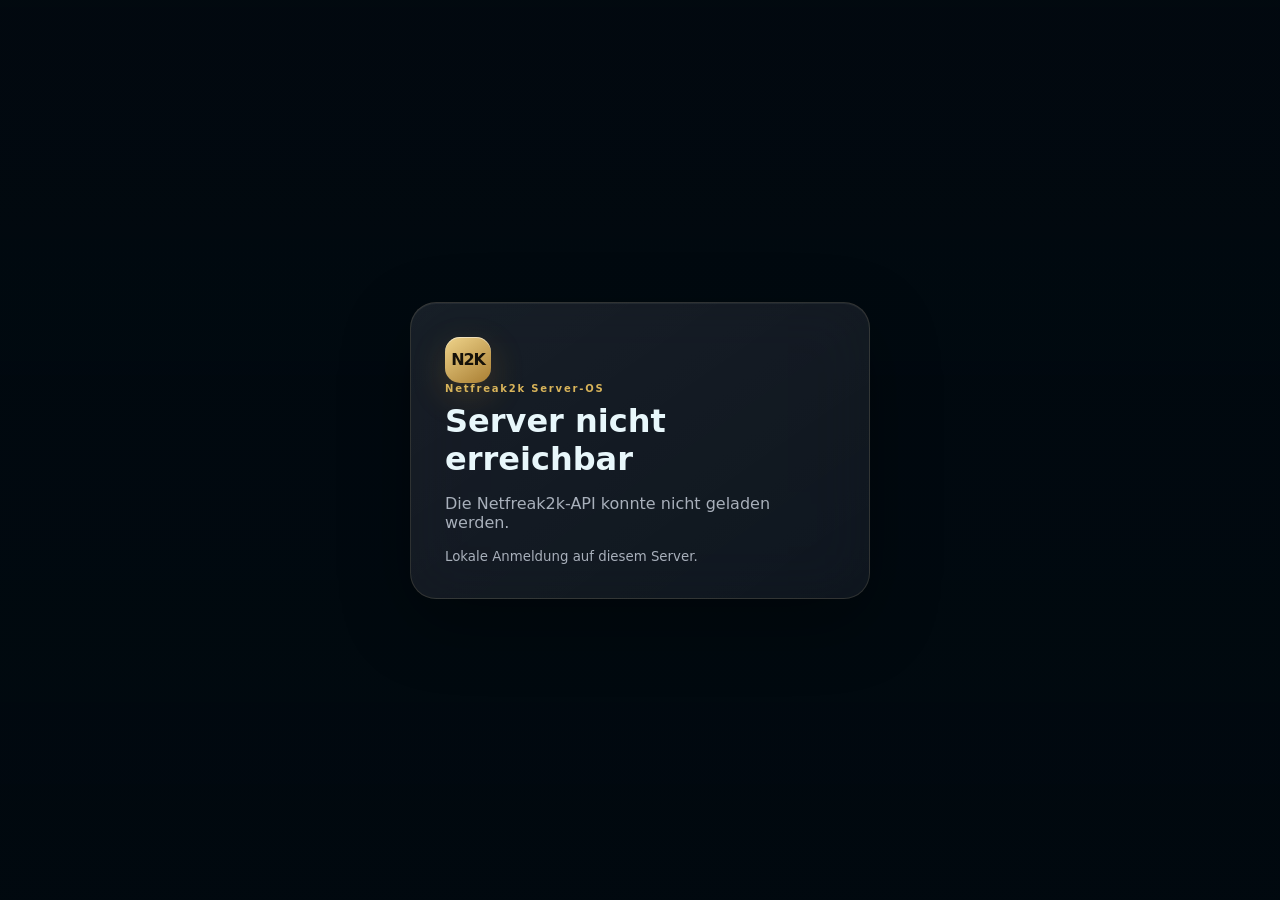
==== commit f5b3640e: "Add Reticulum-first Living Mesh overview and load cinematic theme" ====
--- a/dashboard/index.html
+++ b/dashboard/index.html
@@ -12,6 +12,7 @@
   <link rel="stylesheet" href="photos.css?v=20261008-10">
   <link rel="stylesheet" href="ollama-chat.css?v=20261008-terminal1">
   <link rel="stylesheet" href="mobile-stabilization.css?v=20261009-rns-grid-ios-fix3">
+  <link rel="stylesheet" href="reticulum-cinematic.css?v=20261010-1">
   </head>
 <body>
   <div id="update-experience" class="update-experience hidden" aria-live="polite">
@@ -218,6 +219,31 @@
             <span id="overview-health-copy">Systemstatus wird geprüft …</span>
           </div>
 
+          <!-- Reticulum cinematic landing panel. The mesh schematic is decorative;
+               actual network status remains in the existing RNS Network Hub. -->
+          <section class="n2k-cine-hero" aria-label="Reticulum Netzwerk">
+            <div class="n2k-cine-map">
+              <div class="n2k-cine-title">LIVING MESH<small>RETICULUM · LXMF · OFFGRID COMMUNICATION</small></div>
+              <svg viewBox="0 0 770 270" preserveAspectRatio="xMidYMid meet" role="img" aria-label="Schematische Illustration eines dezentralen Netzwerks – keine Live-Topologie">
+                <defs><radialGradient id="n2k-halo"><stop stop-color="#fa6f1b" stop-opacity=".45"/><stop offset="1" stop-color="#fa6f1b" stop-opacity="0"/></radialGradient></defs>
+                <g stroke="#19c6dd" stroke-width="1.3" opacity=".75" fill="none"><path d="M380 129L147 52 99 185 274 229 525 216 656 74 380 129 525 216M147 52L274 229M656 74L525 216M380 129L274 229M99 185L380 129" stroke-dasharray="5 4"/></g>
+                <g stroke="#ff791d" stroke-width="2" fill="none" opacity=".85"><path d="M380 129L147 52M380 129L525 216M380 129L656 74M380 129L274 229"/></g>
+                <circle cx="380" cy="129" r="77" fill="url(#n2k-halo)"/>
+                <g fill="#25dbeb" stroke="#99f4ff" stroke-width="2"><circle cx="147" cy="52" r="7"/><circle cx="99" cy="185" r="6"/><circle cx="274" cy="229" r="7"/><circle cx="525" cy="216" r="7"/><circle cx="656" cy="74" r="8"/></g>
+                <circle cx="380" cy="129" r="17" fill="#f7751c" stroke="#ffbd70" stroke-width="4"/><circle cx="380" cy="129" r="32" fill="none" stroke="#fb7c29" opacity=".6"/>
+                <g font-family="system-ui,sans-serif" font-size="12" fill="#b5e7ed"><text x="170" y="48">RNode / LoRa</text><text x="548" y="212">LXMF</text><text x="670" y="70">Backbone</text><text x="397" y="134" fill="#fff" font-weight="700">N2K</text></g>
+              </svg>
+            </div>
+            <div class="n2k-cine-side">
+              <div class="n2k-cine-kicker">KEIN NETZ. KEIN PROBLEM.</div>
+              <h2>Dein Netz.<br>Deine Kontrolle.</h2>
+              <p>Reticulum bildet den Kommunikationskern. LXMF übernimmt Nachrichten, RNode und LoRa ermöglichen Funkverbindungen.</p>
+              <div class="n2k-cine-items"><span><b>◉</b> Reticulum</span><span><b>✉</b> LXMF</span><span><b>⌁</b> RNode / LoRa</span><span><b>⇄</b> Backbones</span></div>
+              <button type="button" class="n2k-cine-btn" data-target-view="privacy-panel">RNS Network Hub öffnen ↗</button>
+              <div class="n2k-cine-note">Netzgrafik schematisch · Live-Daten im RNS Network Hub</div>
+            </div>
+          </section>
+
           <div class="mini-metrics">
             <button class="mini-metric" data-view="system">
               <div class="metric-ring" id="cpu-ring"><span id="overview-cpu">–</span></div>
@@ -233,7 +259,7 @@
             </button>
             <button class="mini-metric" data-view="system">
               <span class="mini-icon" aria-hidden="true">◷</span>
-              <div><small>UPTIME</small><strong id="overview-uptime">–</strong></div>
+              <div class="n2k-uptime-info"><small>UPTIME</small><strong id="overview-uptime">–</strong><span class="n2k-uptime-net"><span>↓ <b id="network-down">0 B/s</b></span><span>↑ <b id="network-up">0 B/s</b></span></span></div>
             </button>
           </div>
 
@@ -252,10 +278,6 @@
             <button class="widget network-widget" data-target-view="network-panel">
               <div class="widget-head"><div><small>NETZWERK</small><h3>Internet & LAN</h3></div><span>›</span></div>
               <div id="network-device-alert" class="n2k-network-alert" hidden></div>
-              <div class="network-values">
-                <div><span>↓ Download</span><strong id="network-down">0 B/s</strong></div>
-                <div><span>↑ Upload</span><strong id="network-up">0 B/s</strong></div>
-              </div>
               <canvas id="network-chart" width="420" height="64" aria-label="Netzwerkverlauf"></canvas>
               <div class="widget-detail-lines">
                 <span><b>Provider</b><strong id="network-provider">–</strong></span>
@@ -309,19 +331,21 @@
 
             <button class="widget n2k-photo-home-widget" type="button" data-target-view="photos-panel" aria-label="Fotogalerie öffnen">
               <div class="widget-head"><div><small>FOTO & ALBEN</small><h3>Fotogalerie</h3></div><span class="widget-open-mini">›</span></div>
-              <div class="n2k-photo-home-art" aria-hidden="true"><span>▧</span><span>◩</span><span>▣</span></div>
+              <div class="n2k-photo-home-art n2k-photo-preview" id="n2k-photo-home-preview" aria-label="Vorschau der letzten Fotos"><span>▧</span><span>◩</span><span>▣</span></div>
               <div class="n2k-service-live"><span>Deine Bilder und Alben</span><strong>Galerie öffnen ›</strong></div>
-            </button>
-            <button type="button" class="widget n2k-lxmf-inbox-widget" id="n2k-lxmf-inbox-open" aria-label="Reticulum Posteingang öffnen">
-              <div class="widget-head"><div><small>RETICULUM · LXMF</small><h3>Posteingang</h3></div><span aria-hidden="true">›</span></div>
-              <div class="n2k-lxmf-inbox-line"><strong id="n2k-lxmf-inbox-count">–</strong><span>Empfangene Nachrichten</span></div>
-              <div class="n2k-lxmf-inbox-preview"><small>Letzter Eingang</small><strong id="n2k-lxmf-inbox-sender">Noch nicht geladen</strong><span id="n2k-lxmf-inbox-text">Nachrichten werden geprüft …</span></div>
-              <small id="n2k-lxmf-inbox-status" role="status">Synchronisierung ausstehend</small>
             </button>
             <section class="widget n2k-network-service-widget n2k-rns-hub-widget" aria-label="RNS Network Hub">
               <div class="widget-head"><div><small>RETICULUM NETWORK</small><h3>RNS Network Hub</h3></div><button class="widget-open-mini" data-target-view="privacy-panel" title="RNS Network Hub öffnen">›</button></div>
               <div class="n2k-service-live"><span id="n2k-mesh-state">Status wird geprüft …</span><strong id="n2k-mesh-nodes">Nodes: nicht verfügbar</strong></div>
               <div class="n2k-rns-extra"><div><small>Protokoll</small><strong>Reticulum / LXMF</strong></div><div><small>Erkennung</small><strong id="n2k-rns-discovery">Wird geprüft …</strong></div><div><small>Erreichbare Routen</small><strong id="n2k-rns-routes">–</strong></div></div><div class="n2k-rns-freshness"><div><small>15 Min</small><strong id="n2k-rns-15m">–</strong></div><div><small>1 Std</small><strong id="n2k-rns-1h">–</strong></div><div><small>24 Std</small><strong id="n2k-rns-24h">–</strong></div></div><div class="n2k-service-graph"><span id="n2k-mesh-traffic">Traffic: –</span><canvas id="n2k-mesh-chart" width="280" height="46" aria-label="MeshLink Netzwerkverlauf"></canvas><div class="n2k-service-track"><i id="n2k-mesh-meter"></i></div></div>
+              <div class="n2k-rns-inbox-inline" aria-label="LXMF Nachrichteneingang">
+                <div class="n2k-rns-inbox-head"><small>LXMF · NACHRICHTENEINGANG</small><strong id="n2k-lxmf-inbox-count">– Eingänge</strong></div>
+                <button type="button" id="n2k-lxmf-inbox-open" class="n2k-rns-inbox-open" title="LXMF Messenger öffnen">
+                  <strong id="n2k-lxmf-inbox-sender">Noch nicht geladen</strong>
+                  <span id="n2k-lxmf-inbox-text">Nachrichten werden geprüft …</span>
+                  <small id="n2k-lxmf-inbox-status" role="status">Synchronisierung ausstehend</small>
+                </button>
+              </div>
               <div class="n2k-service-actions"><button type="button" id="n2k-mesh-on" disabled>Ein</button><button type="button" id="n2k-mesh-off" disabled>Aus</button></div>
             </section>
 
--- a/dashboard/styles.css
+++ b/dashboard/styles.css
@@ -3568,3 +3568,71 @@
 #privacy-panel #n2k-lxmf-video{width:100%;max-height:280px;object-fit:cover;border-radius:12px;background:#050c16}
 #privacy-panel #n2k-lxmf-qr[hidden],#privacy-panel #n2k-lxmf-scanner[hidden]{display:none}
 @media(max-width:700px){#privacy-panel .n2k-lxmf-diagnostics{align-items:stretch;flex-direction:column}#privacy-panel .n2k-lxmf-diagnostics button{min-height:44px}}
+/* LXMF inbox integrated into the existing Reticulum hub tile. */
+.n2k-rns-hub-widget .n2k-rns-inbox-inline{display:grid;gap:7px;min-width:0;padding:11px 12px;border:1px solid rgba(120,198,189,.20);border-radius:11px;background:rgba(16,49,59,.18)}
+.n2k-rns-inbox-head{display:flex;align-items:center;justify-content:space-between;flex-wrap:wrap;gap:6px}
+.n2k-rns-inbox-head small{font-size:.72rem;letter-spacing:.04em;opacity:.75}
+.n2k-rns-inbox-head strong{font-size:.82rem;font-variant-numeric:tabular-nums}
+.n2k-rns-inbox-open{display:grid;text-align:left;gap:4px;max-width:100%;min-width:0;background:transparent;border:0;padding:4px 0;color:inherit;cursor:pointer}
+.n2k-rns-inbox-open strong,.n2k-rns-inbox-open span{overflow:hidden;text-overflow:ellipsis;white-space:nowrap;max-width:100%;display:block}
+.n2k-rns-inbox-open small{font-size:.76rem;opacity:.75}
+.n2k-rns-inbox-open:focus-visible{outline:2px solid currentColor;outline-offset:3px}
+
+/* Compact the two lower overview tiles; full features remain inside their pages. */
+.overview-screen .widget-grid > .n2k-photo-home-widget{min-height:108px!important;align-self:start;gap:5px;padding:10px 12px}
+.overview-screen .n2k-photo-home-widget .n2k-photo-home-art{min-height:24px;font-size:19px;gap:8px}
+.overview-screen .n2k-photo-home-widget .n2k-service-live{font-size:11px}
+.overview-screen .widget-grid > .n2k-rns-hub-widget{min-height:0!important;align-self:start;gap:5px;padding:10px 12px}
+.overview-screen .n2k-rns-hub-widget .n2k-rns-extra,
+.overview-screen .n2k-rns-hub-widget .n2k-rns-freshness,
+.overview-screen .n2k-rns-hub-widget .n2k-service-graph,
+.overview-screen .n2k-rns-hub-widget .n2k-service-actions{display:none}
+.overview-screen .n2k-rns-hub-widget .n2k-rns-inbox-inline{padding:7px 9px;gap:3px}
+.overview-screen .n2k-rns-hub-widget .n2k-rns-inbox-open{gap:2px}
+@media(max-width:700px){
+  .overview-screen .widget-grid > .n2k-photo-home-widget{min-height:90px!important}
+  .overview-screen .widget-grid > .n2k-rns-hub-widget{min-height:0!important}
+}
+
+/* Small recent photographs in compact gallery dashboard tile. */
+.overview-screen .n2k-photo-home-widget .n2k-photo-preview{display:flex;align-items:center;justify-content:flex-start;gap:6px;min-height:0;overflow:hidden}
+.overview-screen .n2k-photo-home-widget .n2k-photo-preview img{display:block;width:58px;height:43px;max-width:calc((100% - 12px)/3);object-fit:cover;border-radius:7px;border:1px solid rgba(255,255,255,.25);background:rgba(20,23,42,.5)}
+@media(max-width:700px){.overview-screen .n2k-photo-home-widget .n2k-photo-preview img{width:54px;height:39px}}
+
+/* 2026-10-10 visual review: restore breathing room in both bottom-row tiles. */
+.overview-screen .widget-grid > .n2k-photo-home-widget{
+  min-height:155px!important;
+  padding:13px 14px;
+  gap:9px;
+}
+.overview-screen .widget-grid > .n2k-rns-hub-widget{
+  min-height:155px!important;
+  padding:13px 14px;
+  gap:8px;
+}
+.overview-screen .n2k-photo-home-widget .n2k-photo-preview{
+  min-height:48px;
+}
+.overview-screen .n2k-rns-hub-widget .n2k-rns-inbox-inline{
+  padding:9px 11px;
+  gap:5px;
+}
+@media(max-width:700px){
+  .overview-screen .widget-grid > .n2k-photo-home-widget,
+  .overview-screen .widget-grid > .n2k-rns-hub-widget{
+    min-height:145px!important;
+  }
+}
+
+/* Overview refinement: move network traffic to Uptime, free tile space for gallery.
+   Keep hidden network DOM for legacy monitoring/chart update compatibility. */
+.overview-screen .widget-grid > .network-widget{display:none!important}
+.overview-screen .widget-grid > .n2k-photo-home-widget{grid-column:span 6!important}
+.overview-screen .n2k-uptime-info{display:flex;flex-direction:column;min-width:0;gap:2px}
+.overview-screen .n2k-uptime-net{display:flex;align-items:center;gap:9px;flex-wrap:wrap;font-size:10px;line-height:1.3;color:#bdd1df}
+.overview-screen .n2k-uptime-net span{white-space:nowrap}
+.overview-screen .n2k-uptime-net b{font-weight:650;color:#e5f4f7;font-variant-numeric:tabular-nums}
+@media(max-width:700px){
+ .overview-screen .widget-grid > .n2k-photo-home-widget{grid-column:span 12!important}
+ .overview-screen .n2k-uptime-net{font-size:9px;gap:6px}
+}
--- a/dashboard/monitoring-tiles.css
+++ b/dashboard/monitoring-tiles.css
@@ -541,3 +541,112 @@
     max-height:none !important;
   }
 }
+
+/* Dashboard corrections: five-column grid overrides generic twelve-column CSS. */
+@media(min-width:751px){
+ #dashboard-top .widget-grid > .n2k-photo-home-widget{
+   grid-column:span 2!important;
+   aspect-ratio:auto!important;
+   width:100%!important;
+   height:auto!important;
+   max-height:none!important;
+   min-height:155px!important;
+ }
+ #dashboard-top .mini-metrics .n2k-uptime-net{
+   display:flex!important;flex-wrap:wrap;gap:7px!important;
+   font-size:12px!important;line-height:1.35!important;
+ }
+ #dashboard-top .mini-metrics .n2k-uptime-net b{
+   font-size:12px!important;line-height:1.35!important;
+ }
+}
+@media(max-width:750px){
+ #dashboard-top .widget-grid > .n2k-photo-home-widget{
+   grid-column:1 / -1!important;
+   aspect-ratio:auto!important;
+   height:auto!important;
+   min-height:145px!important;
+ }
+ #dashboard-top .mini-metrics .n2k-uptime-net,
+ #dashboard-top .mini-metrics .n2k-uptime-net b{
+   font-size:11px!important;
+ }
+}
+
+/* Smart Home tile: stable readable status on five-column desktop and mobile. */
+#dashboard-top .widget-grid > .ha-widget .ha-widget-status{min-width:0;align-items:flex-start;gap:8px}
+#dashboard-top .widget-grid > .ha-widget .ha-widget-status > div{min-width:0;display:grid;gap:5px}
+#dashboard-top .widget-grid > .ha-widget #overview-ha{
+  font-size:clamp(13px,1.2vw,16px)!important;
+  line-height:1.2!important;
+  font-weight:750!important;
+  white-space:normal!important;
+  overflow-wrap:anywhere;
+}
+#dashboard-top .widget-grid > .ha-widget #overview-ha-detail{
+  font-size:12px!important;line-height:1.35!important;
+  white-space:normal!important;overflow-wrap:anywhere;
+  opacity:.9;
+}
+@media(max-width:750px){
+ #dashboard-top .widget-grid > .ha-widget #overview-ha{font-size:15px!important}
+ #dashboard-top .widget-grid > .ha-widget #overview-ha-detail{font-size:12px!important}
+}
+
+/* Uptime: actual live LAN traffic retained by monitoring-tiles.js. */
+#dashboard-top .n2k-monitor-card[data-metric="uptime"] .n2k-uptime-traffic{
+ display:grid!important;grid-template-columns:repeat(2,minmax(0,1fr));
+ gap:6px;width:100%;margin-top:5px;padding-top:7px;
+ border-top:1px solid rgba(180,202,223,.22);
+}
+#dashboard-top .n2k-monitor-card[data-metric="uptime"] .n2k-uptime-traffic>span{
+ display:flex;flex-direction:column;gap:2px;min-width:0;
+}
+#dashboard-top .n2k-monitor-card[data-metric="uptime"] .n2k-uptime-traffic small{
+ color:#b4cde1;font-size:10px!important;line-height:1.2;
+}
+#dashboard-top .n2k-monitor-card[data-metric="uptime"] .n2k-uptime-traffic #network-down,
+#dashboard-top .n2k-monitor-card[data-metric="uptime"] .n2k-uptime-traffic #network-up{
+ color:#e9f6ff;font-size:12px!important;line-height:1.3;
+ font-weight:750;white-space:nowrap;font-variant-numeric:tabular-nums;
+}
+
+/* Overview layout, five true columns:
+   Row 1: HA(1) / Gallery(2) / N2K Media(2)
+   Row 2: Activity(2) / Reticulum(2) / Calendar(1). */
+@media(min-width:751px){
+ #dashboard-top .widget-grid>.ha-widget{order:1!important}
+ #dashboard-top .widget-grid>.n2k-photo-home-widget{order:2!important;grid-column:span 2!important}
+ #dashboard-top .widget-grid>.overview-media-widget{
+   order:3!important;grid-column:span 2!important;
+   aspect-ratio:auto!important;width:100%!important;
+   height:auto!important;max-height:none!important;min-height:155px!important;
+ }
+ #dashboard-top .widget-grid>.activity-widget{order:4!important;grid-column:span 2!important}
+ #dashboard-top .widget-grid>.n2k-rns-hub-widget{order:5!important;grid-column:span 2!important}
+ #dashboard-top .widget-grid>.calendar-widget{
+   order:6!important;grid-column:span 1!important;
+   aspect-ratio:auto!important;width:100%!important;
+   height:auto!important;max-height:none!important;min-height:155px!important;
+ }
+}
+@media(max-width:750px){
+ #dashboard-top .widget-grid>.ha-widget{order:1!important}
+ #dashboard-top .widget-grid>.n2k-photo-home-widget{order:2!important}
+ #dashboard-top .widget-grid>.overview-media-widget{order:3!important}
+ #dashboard-top .widget-grid>.activity-widget{order:4!important}
+ #dashboard-top .widget-grid>.n2k-rns-hub-widget{order:5!important}
+ #dashboard-top .widget-grid>.calendar-widget{order:6!important}
+}
+
+/* Final bottom-row order: Reticulum (2) / Activity (2) / Calendar (1). */
+@media(min-width:751px){
+ #dashboard-top .widget-grid>.n2k-rns-hub-widget{order:4!important;grid-column:span 2!important}
+ #dashboard-top .widget-grid>.activity-widget{order:5!important;grid-column:span 2!important}
+ #dashboard-top .widget-grid>.calendar-widget{order:6!important;grid-column:span 1!important}
+}
+@media(max-width:750px){
+ #dashboard-top .widget-grid>.n2k-rns-hub-widget{order:4!important}
+ #dashboard-top .widget-grid>.activity-widget{order:5!important}
+ #dashboard-top .widget-grid>.calendar-widget{order:6!important}
+}
--- a/dashboard/reticulum-cinematic.css
+++ b/dashboard/reticulum-cinematic.css
@@ -0,0 +1,35 @@
+/* N2K Reticulum Cinematic — additive visual theme, no backend/API changes.
+   Preview branch. Uses existing view targets; diagram is decorative, not telemetry. */
+:root{--n2k-orange:#ff751e;--n2k-cyan:#22d9eb;--n2k-ink:#030c13;--n2k-edge:rgba(62,154,178,.35)}
+body{background:#030a11!important;color:#e8f7fb}
+body::after{background:linear-gradient(180deg,rgba(1,9,15,.60),rgba(1,9,15,.86))!important}
+.app-shell .sidebar{background:linear-gradient(180deg,#020a10,#06131d)!important;border-right:1px solid var(--n2k-edge)!important}
+.sidebar .brand-mark{background:linear-gradient(145deg,#ff8126,#e94c08)!important;box-shadow:0 0 28px #ff641744!important}
+.side-nav .nav-item.active{background:linear-gradient(90deg,#fb641e,#5d2414)!important;box-shadow:inset 3px 0 #ffb16a,0 0 22px #ff57172f!important}
+.side-nav .nav-item:hover{background:#1a3440!important}
+.topbar{background:rgba(3,12,19,.93)!important;border-bottom:1px solid var(--n2k-edge)!important}
+.topbar h1{color:#f6fbff}
+#dashboard-top .overview-inline-status{border-left:3px solid var(--n2k-orange);padding-left:13px}
+#dashboard-top .overview-inline-status .eyebrow{color:var(--n2k-orange)!important}
+#dashboard-top .mini-metric.n2k-monitor-card,#dashboard-top .widget-grid>.widget,.panel{background:linear-gradient(145deg,rgba(7,25,36,.97),rgba(3,15,23,.97))!important;border:1px solid var(--n2k-edge)!important;box-shadow:inset 0 1px rgba(119,222,245,.07),0 9px 26px rgba(0,0,0,.19)}
+#dashboard-top .n2k-monitor-card[data-metric="cpu"],#dashboard-top .n2k-monitor-card[data-metric="storage"]{--n2k-accent:var(--n2k-cyan)}
+#dashboard-top .n2k-monitor-card[data-metric="ram"],#dashboard-top .n2k-monitor-card[data-metric="uptime"]{--n2k-accent:var(--n2k-orange)}
+.n2k-cine-hero{position:relative;display:grid;grid-template-columns:minmax(0,1.8fr) minmax(260px,.75fr);gap:0;min-height:320px;margin:14px 0 17px;border:1px solid #205365;border-radius:15px;overflow:hidden;background:radial-gradient(ellipse at 48% 55%,#0c3542 0%,#041621 45%,#020c13 78%);box-shadow:0 16px 38px #0006}
+.n2k-cine-map{position:relative;min-height:320px;overflow:hidden;background-image:linear-gradient(#2e7c8b16 1px,transparent 1px),linear-gradient(90deg,#2e7c8b16 1px,transparent 1px);background-size:32px 32px}
+.n2k-cine-map::before{content:"";position:absolute;inset:4%;border-radius:50%;background:radial-gradient(ellipse,#063a4659,transparent 69%);filter:blur(6px)}
+.n2k-cine-map svg{position:absolute;inset:48px 0 0;width:100%;height:calc(100% - 48px);opacity:.95}
+.n2k-cine-map .n2k-cine-title{position:absolute;top:18px;left:22px;z-index:1;font-size:20px;font-weight:850;letter-spacing:.05em;color:white}
+.n2k-cine-map .n2k-cine-title small{display:block;font-size:11px;font-weight:500;color:#8fd4df;letter-spacing:.06em;margin-top:4px}
+.n2k-cine-side{padding:22px;border-left:1px solid var(--n2k-edge);background:linear-gradient(155deg,#061b27f7,#030f19f9);display:flex;flex-direction:column;gap:12px}
+.n2k-cine-kicker{color:var(--n2k-orange);letter-spacing:.16em;font-size:10px;font-weight:900}
+.n2k-cine-side h2{font-size:23px;line-height:1.12;margin:0;color:#fff}
+.n2k-cine-side p{color:#b3ccd4;line-height:1.5;font-size:12px;margin:0}
+.n2k-cine-items{display:grid;gap:8px;margin:8px 0}
+.n2k-cine-items span{font-size:12px;color:#d1e8eb;padding:8px 10px;border:1px solid #225266;border-radius:7px;background:#092330}
+.n2k-cine-items b{color:#40d3df}
+.n2k-cine-btn{cursor:pointer;text-align:center;border:1px solid #ff9044;border-radius:8px;padding:12px;background:linear-gradient(120deg,#f46b19,#c44909);color:#fff;font-weight:800;font-size:12px;margin-top:auto}
+.n2k-cine-btn:hover{filter:brightness(1.14)}
+.n2k-cine-note{font-size:10px;color:#7dabb5}
+@media(max-width:900px){.n2k-cine-hero{grid-template-columns:1fr}.n2k-cine-map{min-height:260px}.n2k-cine-side{border-left:0;border-top:1px solid var(--n2k-edge)}}
+@media(max-width:620px){.n2k-cine-hero{margin:10px 0 13px;border-radius:12px}.n2k-cine-map{min-height:235px}.n2k-cine-map svg{inset:42px 0 0;height:calc(100% - 42px)}.n2k-cine-map .n2k-cine-title{top:13px;left:13px;font-size:17px}.n2k-cine-side{padding:13px;gap:8px}.n2k-cine-side h2{font-size:19px}.n2k-cine-items{grid-template-columns:1fr 1fr}.n2k-cine-items span{font-size:10px}}
+@media(prefers-reduced-motion:reduce){.n2k-cine-hero *{animation:none!important;transition:none!important}}
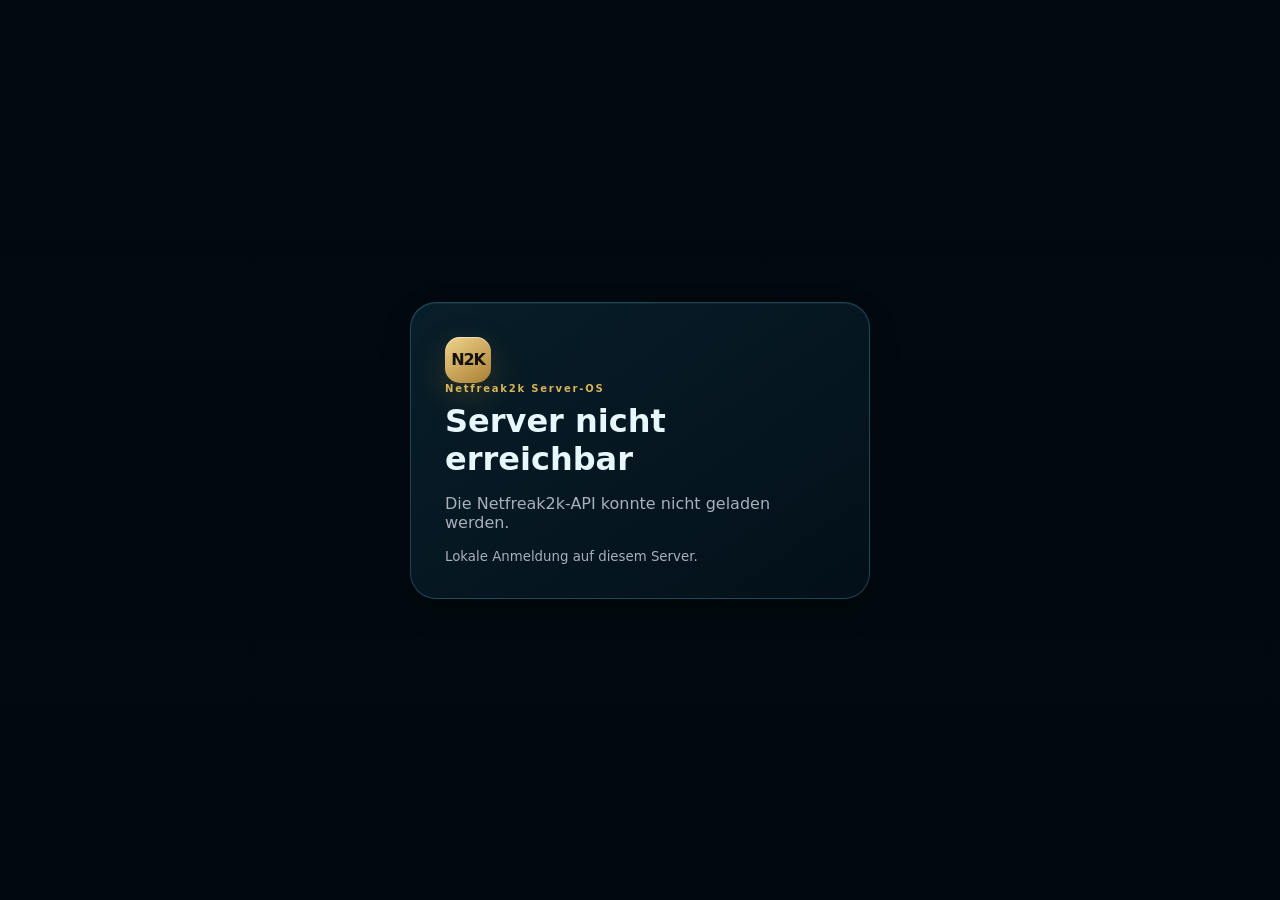
==== commit 9b87ee50: "style: load unified cinematic theme on every dashboard page" ====
--- a/dashboard/index.html
+++ b/dashboard/index.html
@@ -13,6 +13,7 @@
   <link rel="stylesheet" href="ollama-chat.css?v=20261008-terminal1">
   <link rel="stylesheet" href="mobile-stabilization.css?v=20261009-rns-grid-ios-fix3">
   <link rel="stylesheet" href="reticulum-cinematic.css?v=20261010-1">
+  <link rel="stylesheet" href="unified-cinematic.css?v=20261010-1">
   </head>
 <body>
   <div id="update-experience" class="update-experience hidden" aria-live="polite">
--- a/dashboard/unified-cinematic.css
+++ b/dashboard/unified-cinematic.css
@@ -0,0 +1,105 @@
+/* N2K Unified Cinematic UI 2026-10-10
+   Applies Living Mesh visual language across every module.
+   Presentation-only: no DOM, API, navigation or telemetry changes. */
+:root {
+  --n2k-ui-bg:#030d15;
+  --n2k-ui-surface:#071d29;
+  --n2k-ui-surface-2:#0a2836;
+  --n2k-ui-edge:rgba(65,163,184,.35);
+  --n2k-ui-edge-hover:rgba(53,218,232,.66);
+  --n2k-ui-text:#eef9fc;
+  --n2k-ui-muted:#a8c5ce;
+  --n2k-ui-cyan:#35d7e8;
+  --n2k-ui-orange:#ff7523;
+}
+.app-shell, .workspace, .workspace main, .module-grid { color:var(--n2k-ui-text); }
+.module-grid > .panel, .dashboard-grid > .panel, .panel,
+:is(.drive-sidebar,.drive-main,.drive-content,.drive-browser,.drive-area,.drive-card,.storage-card,.network-device-card,.media-card,.calendar-card,.settings-card,.security-card,.backup-card,.app-card,.vm-card,.job-card,.service-card,.glass):not(.auth-shell):not(.topbar) {
+  border-color:var(--n2k-ui-edge)!important;
+  background:linear-gradient(145deg,rgba(8,31,43,.97),rgba(3,16,25,.97))!important;
+  box-shadow:inset 0 1px rgba(141,222,242,.07),0 12px 30px rgba(0,0,0,.18);
+}
+.module-grid > .panel, .dashboard-grid > .panel, .panel { border-radius:17px!important; }
+.panel-head { gap:12px; align-items:flex-start; }
+.panel-head h2,.panel h2 { color:var(--n2k-ui-text);letter-spacing:-.025em; }
+.panel-head .eyebrow,.panel .eyebrow { color:var(--n2k-ui-orange)!important;letter-spacing:.15em; }
+.panel-head p:not(.eyebrow), .panel .muted, .panel small { color:var(--n2k-ui-muted); }
+.panel :is(button,input,textarea,select) { font-family:inherit; }
+.panel :is(input:not([type=checkbox]):not([type=radio]),textarea,select) {
+  border:1px solid var(--n2k-ui-edge)!important;
+  background:rgba(3,16,26,.8)!important;
+  color:var(--n2k-ui-text)!important;
+  border-radius:10px;
+}
+.panel :is(input,textarea,select):focus-visible,
+.panel button:focus-visible,.side-nav button:focus-visible {
+  outline:2px solid var(--n2k-ui-cyan)!important;outline-offset:2px;
+}
+.panel :is(button,.tab,.chip,.filter-pill):not(.danger):not(.primary):not(.active) {
+  border-color:var(--n2k-ui-edge);
+}
+.panel button:not(:disabled):hover,.panel :is(.tab,.chip):hover {
+  border-color:var(--n2k-ui-edge-hover)!important;
+}
+.panel button.primary,.panel .primary,
+.panel button[class*="accent"],.panel .btn-primary {
+  background:linear-gradient(130deg,#ff802c,#db510e)!important;
+  border-color:#f88a40!important;color:#fff!important;
+}
+.panel :is(table,.table) { color:var(--n2k-ui-text); }
+.panel :is(th,.table-header) { color:#83cad4;letter-spacing:.045em; }
+.panel :is(td,th) { border-color:rgba(64,155,177,.20); }
+.panel :is(tr,.workspace-row,.file-row,.drive-item,.cloud-row) { transition:background-color .18s ease,border-color .18s ease; }
+.panel :is(tr:hover,.workspace-row:hover,.file-row:hover,.drive-item:hover,.cloud-row:hover) {
+  background-color:rgba(31,112,133,.11)!important;
+}
+.panel :is(.empty-state,.workspace-empty,.widget-empty,.drive-empty) {
+  border-color:var(--n2k-ui-edge)!important;color:var(--n2k-ui-muted);
+}
+.panel :is(.badge,.status-pill,.tag) { border-color:var(--n2k-ui-edge); }
+.panel a { color:#7ce4ed; }
+.panel a:hover { color:#b3f6fb; }
+/* Workspace / N2K Drive: sidebar, categories, files and previews. */
+#workspace-panel .panel-head {
+  padding-bottom:17px;
+  border-bottom:1px solid rgba(57,150,176,.26);
+}
+#workspace-panel :is(.drive-sidebar,.drive-main,.drive-content,.drive-browser,.drive-area) {
+  min-width:0;border-radius:14px;
+}
+#workspace-panel :is(.workspace-row,.file-row,.drive-item,.cloud-row) {
+  border:1px solid rgba(63,155,181,.23)!important;
+  background:rgba(4,22,32,.63)!important;border-radius:12px;
+}
+#workspace-panel :is(.workspace-row,.file-row,.drive-item,.cloud-row):hover {
+  border-color:var(--n2k-ui-edge-hover)!important;
+}
+#workspace-panel .file-icon { color:var(--n2k-ui-cyan)!important;background:rgba(23,103,122,.21)!important; }
+#workspace-panel :is(.file-copy,.file-copy strong,.workspace-row strong) { color:var(--n2k-ui-text); }
+#workspace-panel :is(.drive-tabs,.drive-categories,.workspace-tabs,.drive-quick-tabs) button.active {
+  border-color:var(--n2k-ui-cyan)!important;background:rgba(29,124,144,.28)!important;
+  color:#eafbff!important;
+}
+/* Extend to calendars, controls, monitoring, photos and media without hiding
+   content, changing grid logic or overwriting state-specific visibility. */
+:is(#calendar-panel,#photos-panel,#media-center-panel,#network-panel,#storage-panel,
+    #apps-panel,#backups-panel,#updates-panel,#settings-panel,#security-panel,
+    #system-panel,#monitoring-panel,#workspace-panel) :is(.card,.tile,.info-box,.stat-card) {
+  border-color:var(--n2k-ui-edge)!important;
+  background:linear-gradient(150deg,rgba(8,35,48,.9),rgba(3,18,28,.96))!important;
+}
+@media (max-width:820px) {
+  .module-grid>.panel,.dashboard-grid>.panel { min-width:0;overflow-wrap:anywhere; }
+  .panel-head { flex-wrap:wrap; }
+  #workspace-panel :is(.drive-shell,.drive-main,.drive-content,.drive-browser) { min-width:0;max-width:100%; }
+  #workspace-panel .workspace-tools { max-width:100%; }
+  #workspace-panel .workspace-list.gallery-mode { grid-template-columns:repeat(2,minmax(0,1fr)); }
+}
+@media (max-width:430px) {
+  .module-grid>.panel,.dashboard-grid>.panel { border-radius:16px!important; }
+  #workspace-panel .workspace-list.gallery-mode { gap:8px; }
+  #workspace-panel .file-actions button { min-height:40px; }
+}
+@media (prefers-reduced-motion:reduce) {
+  .panel :is(tr,.workspace-row,.file-row,.drive-item,.cloud-row) { transition:none; }
+}
